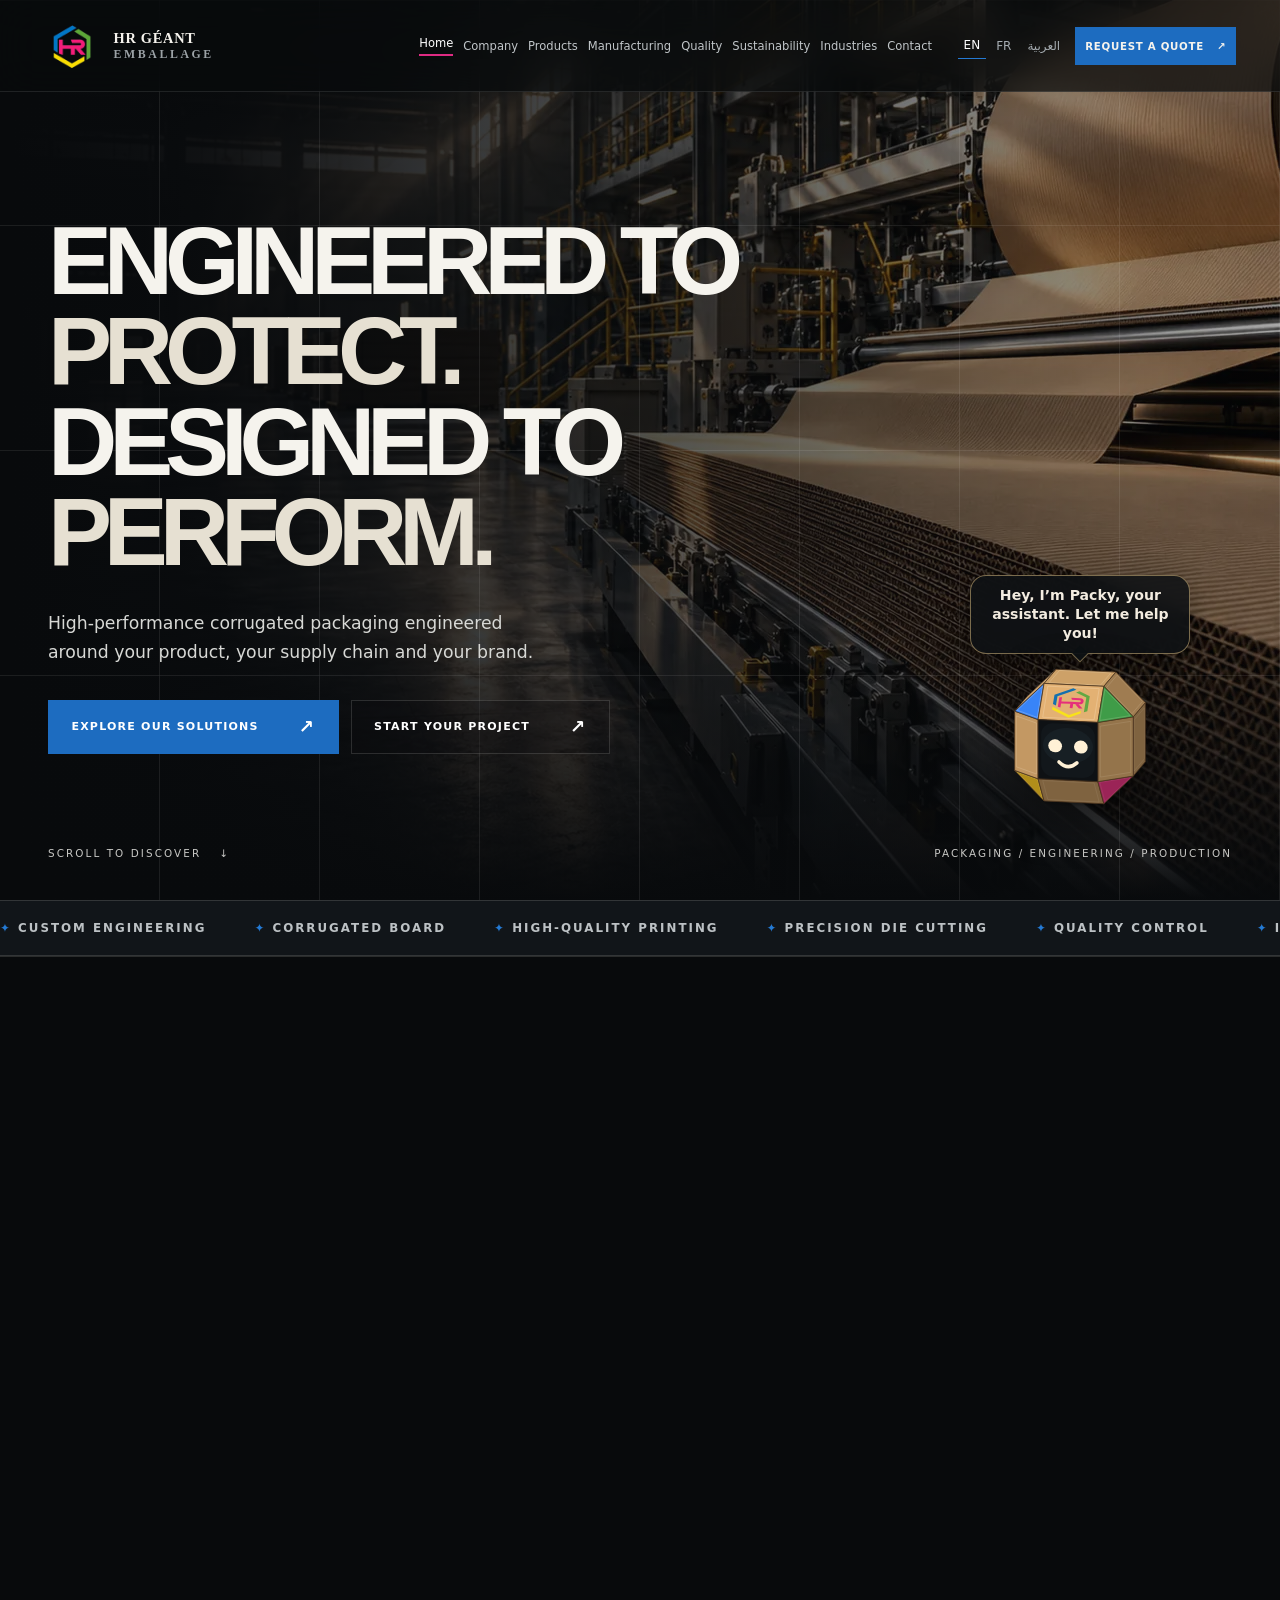
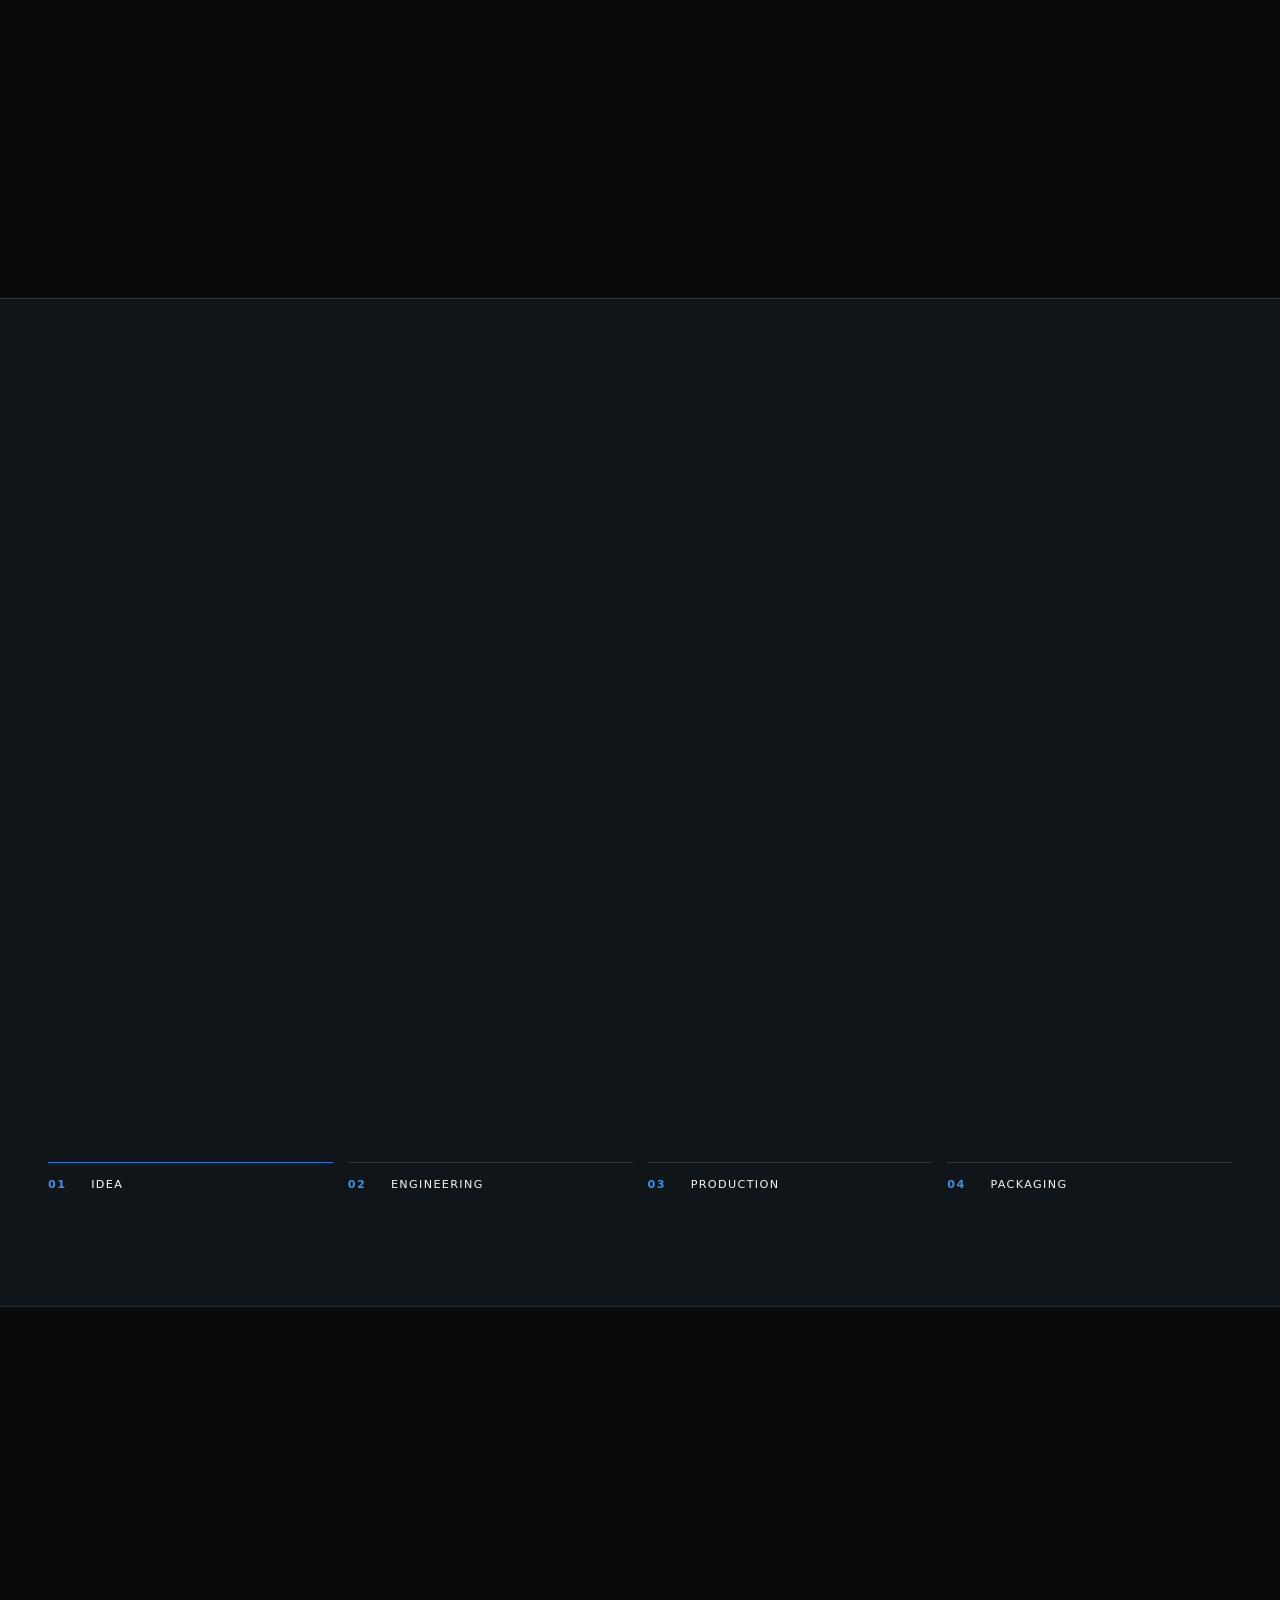
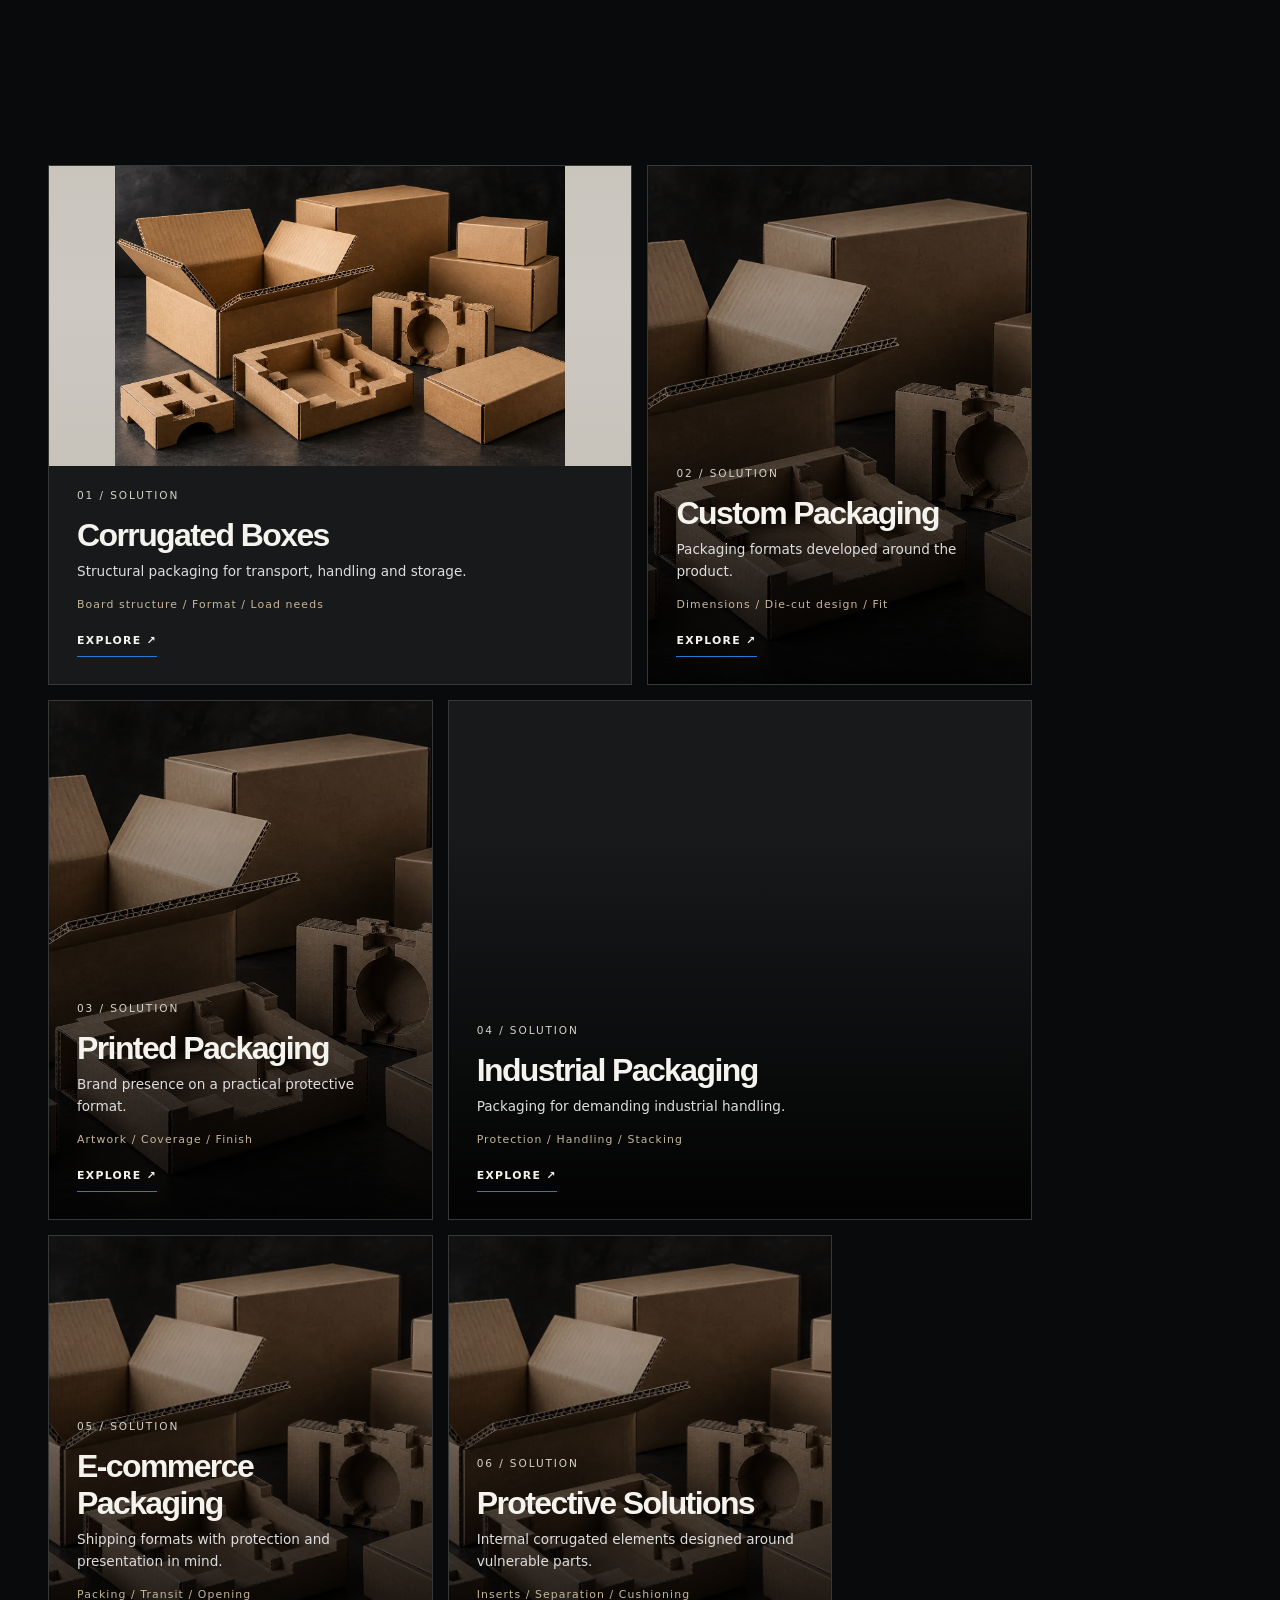
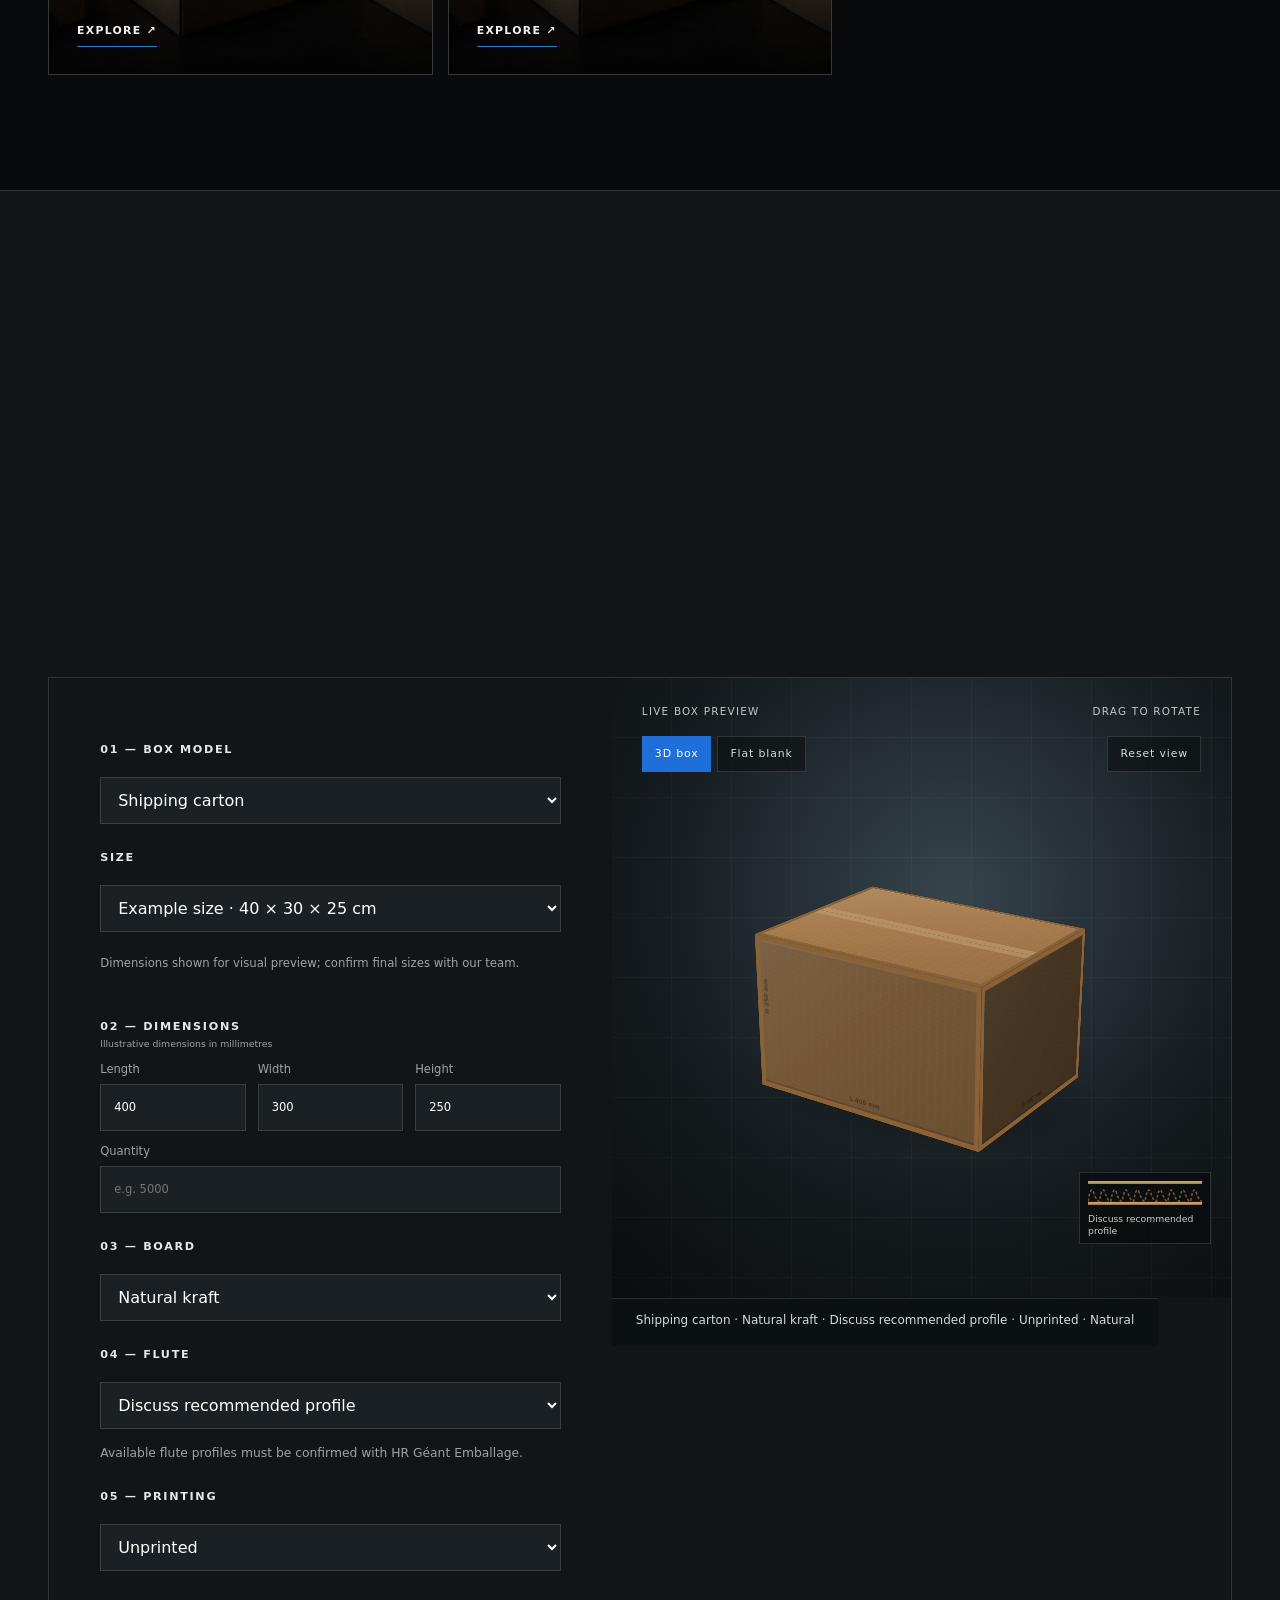
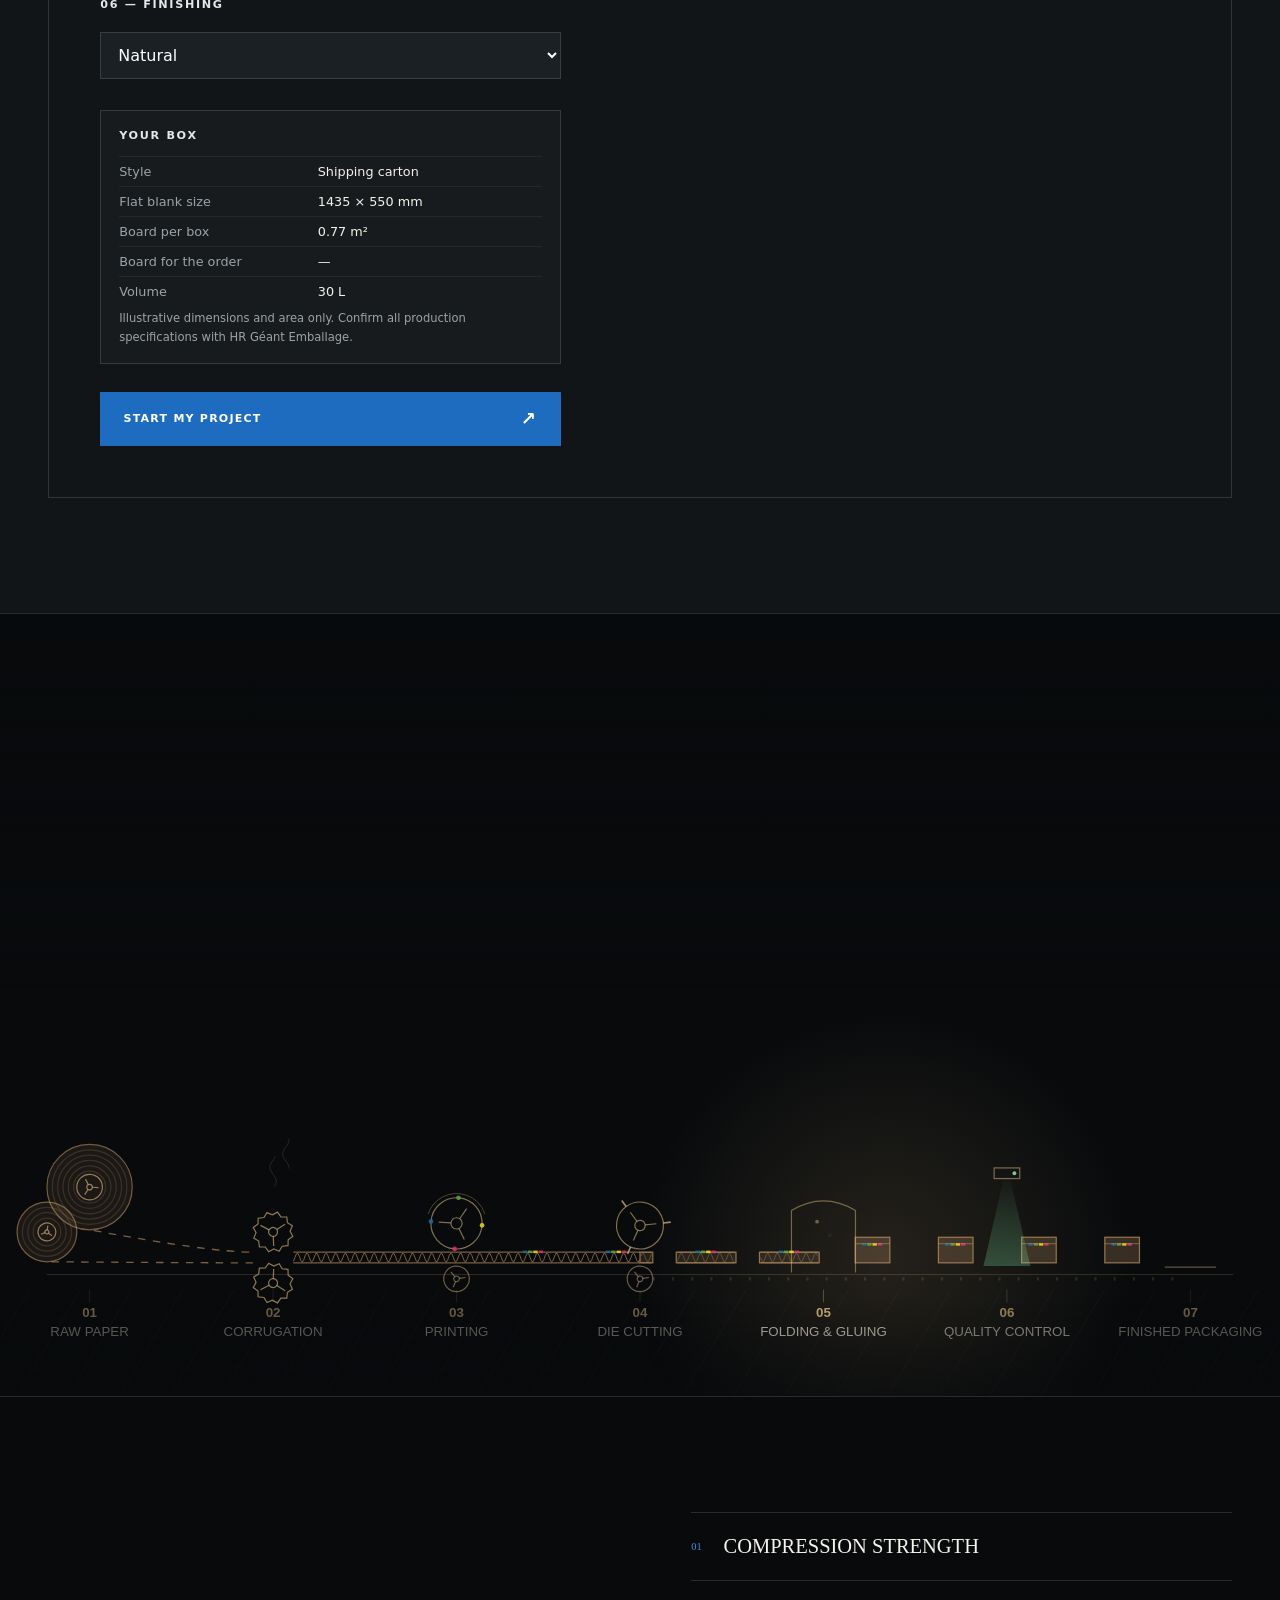
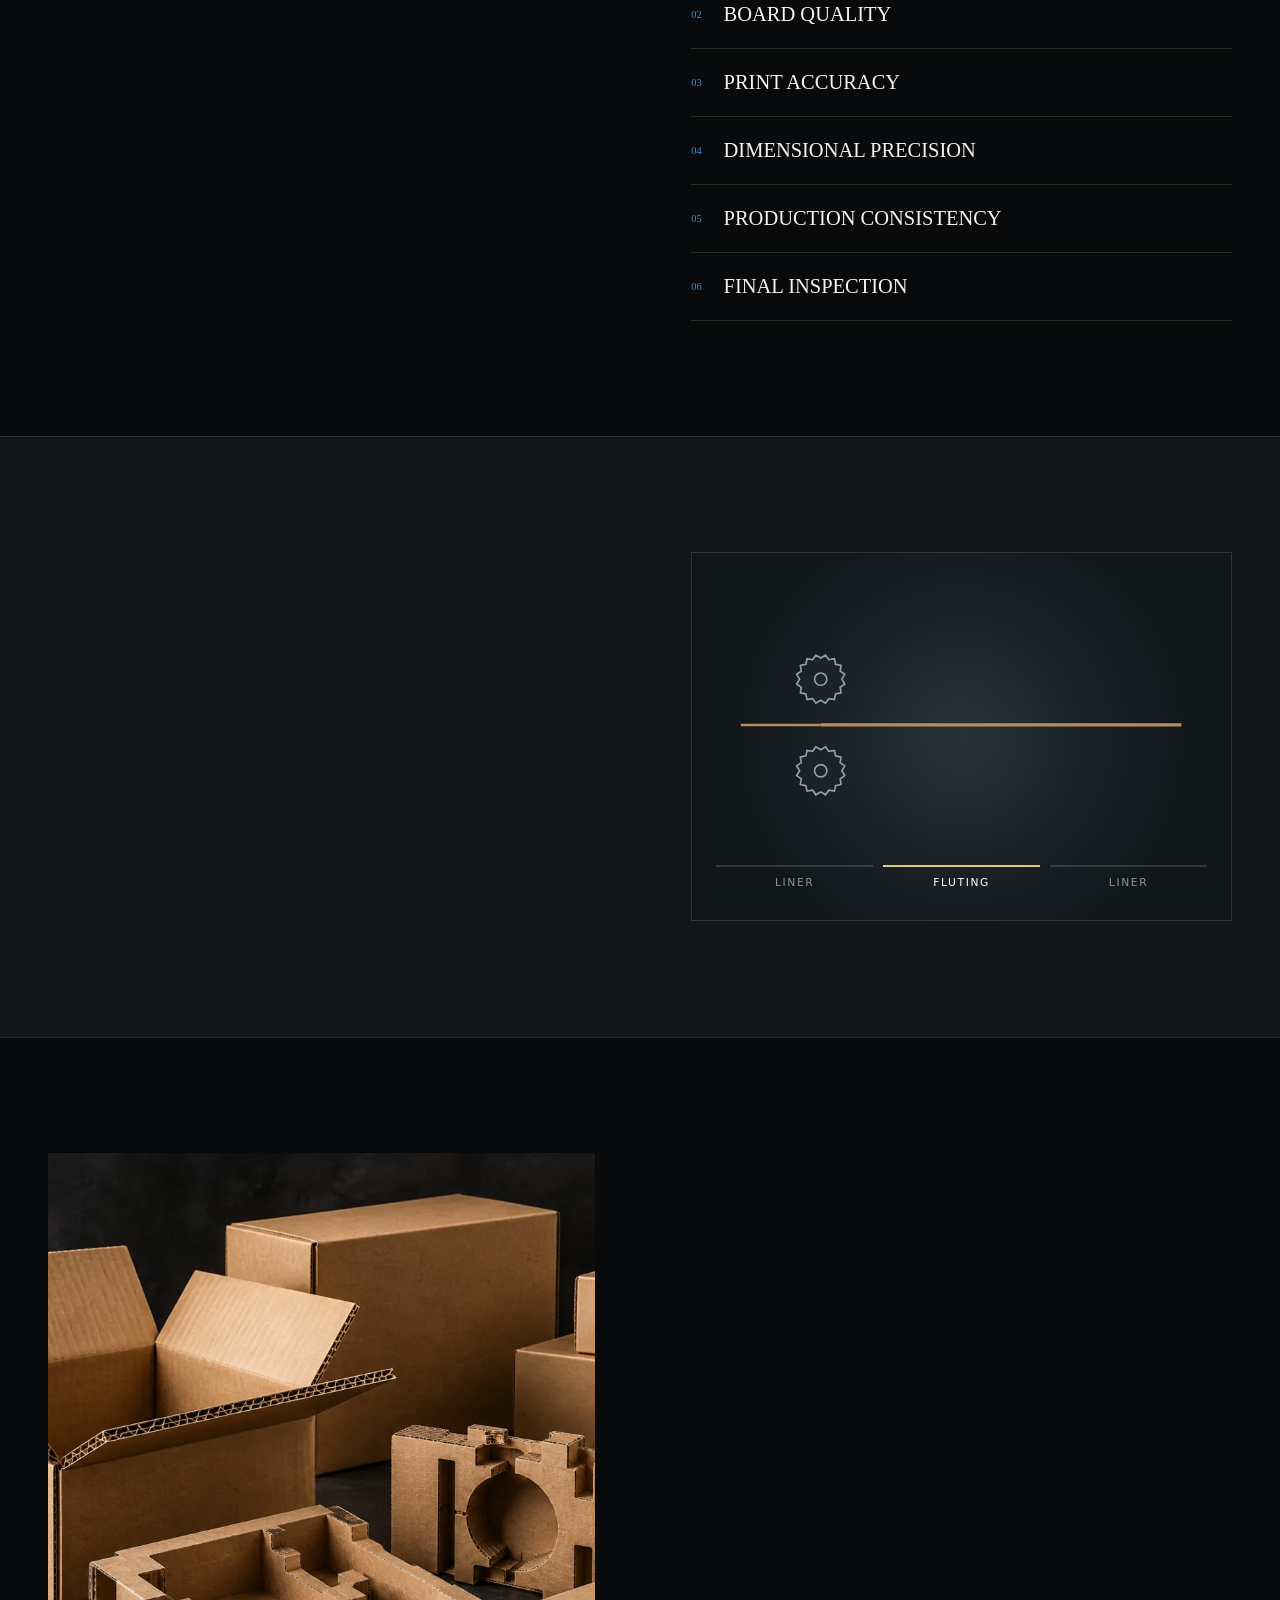
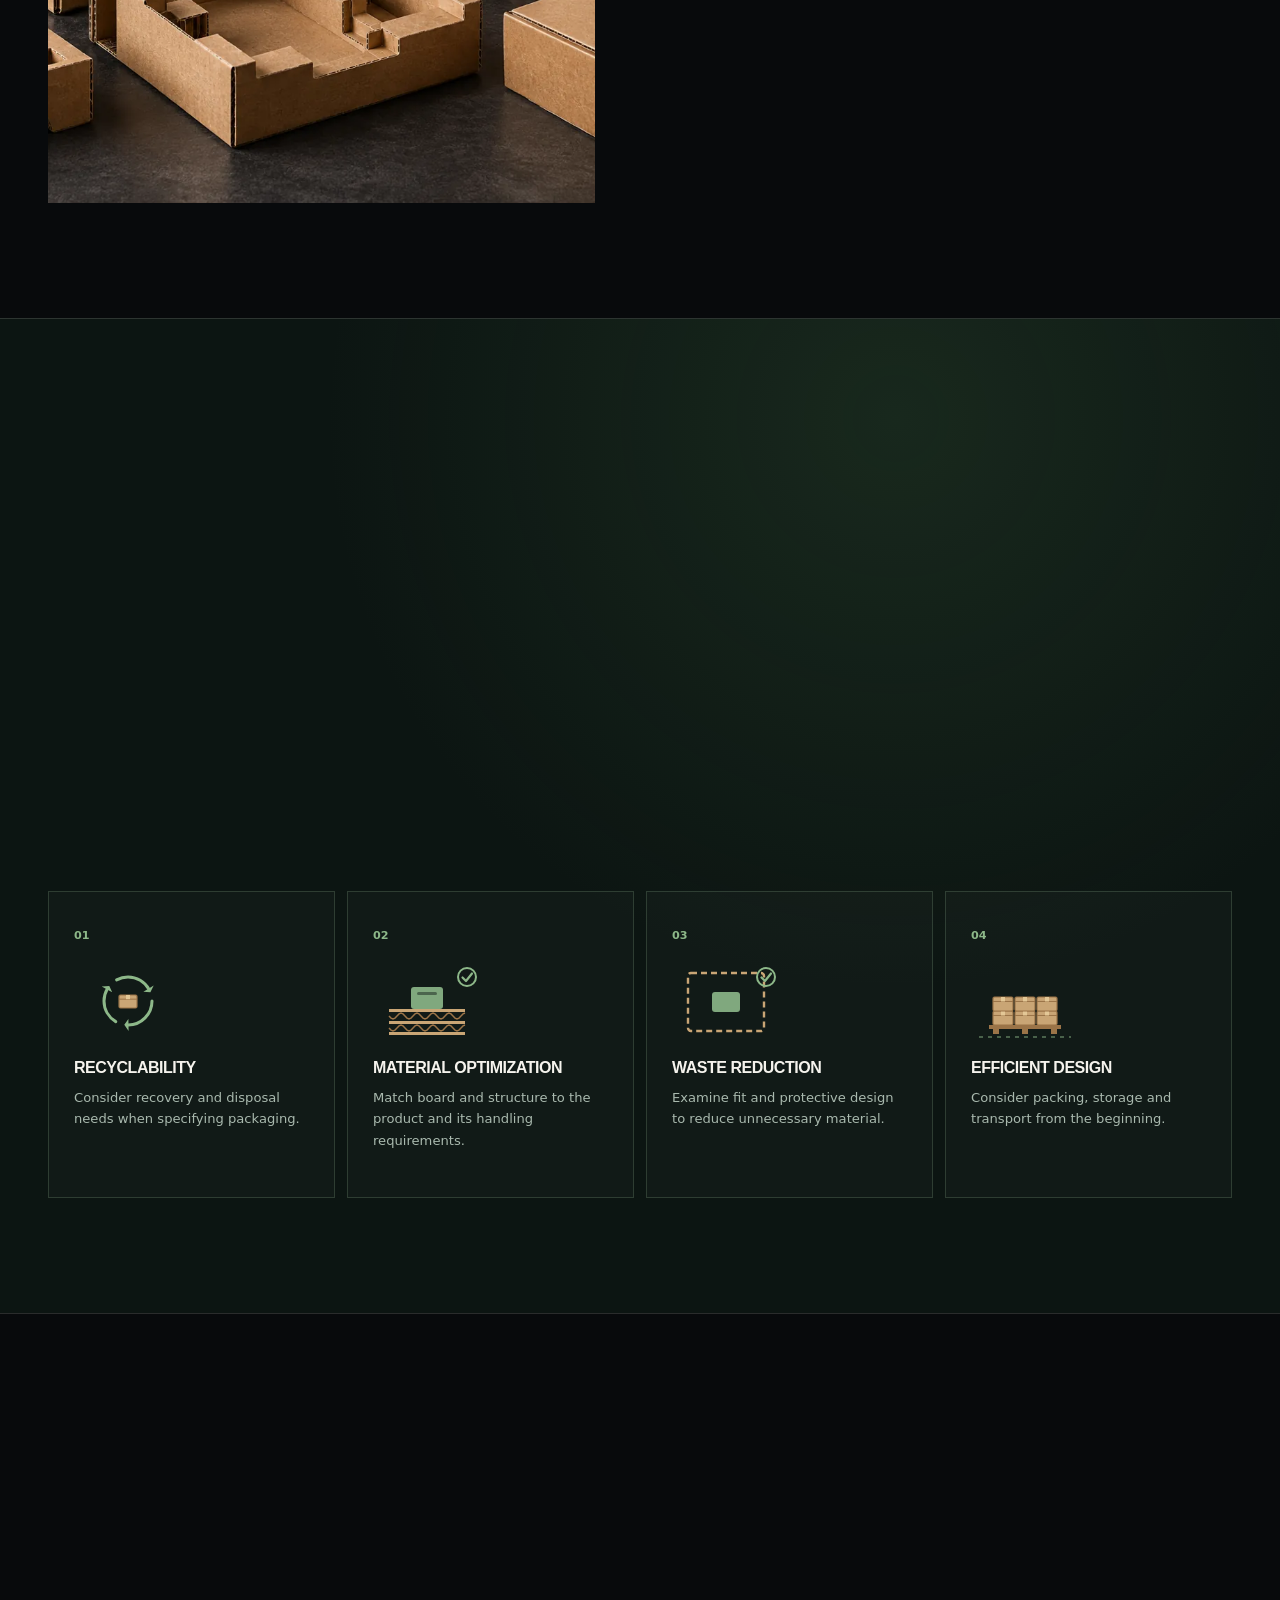
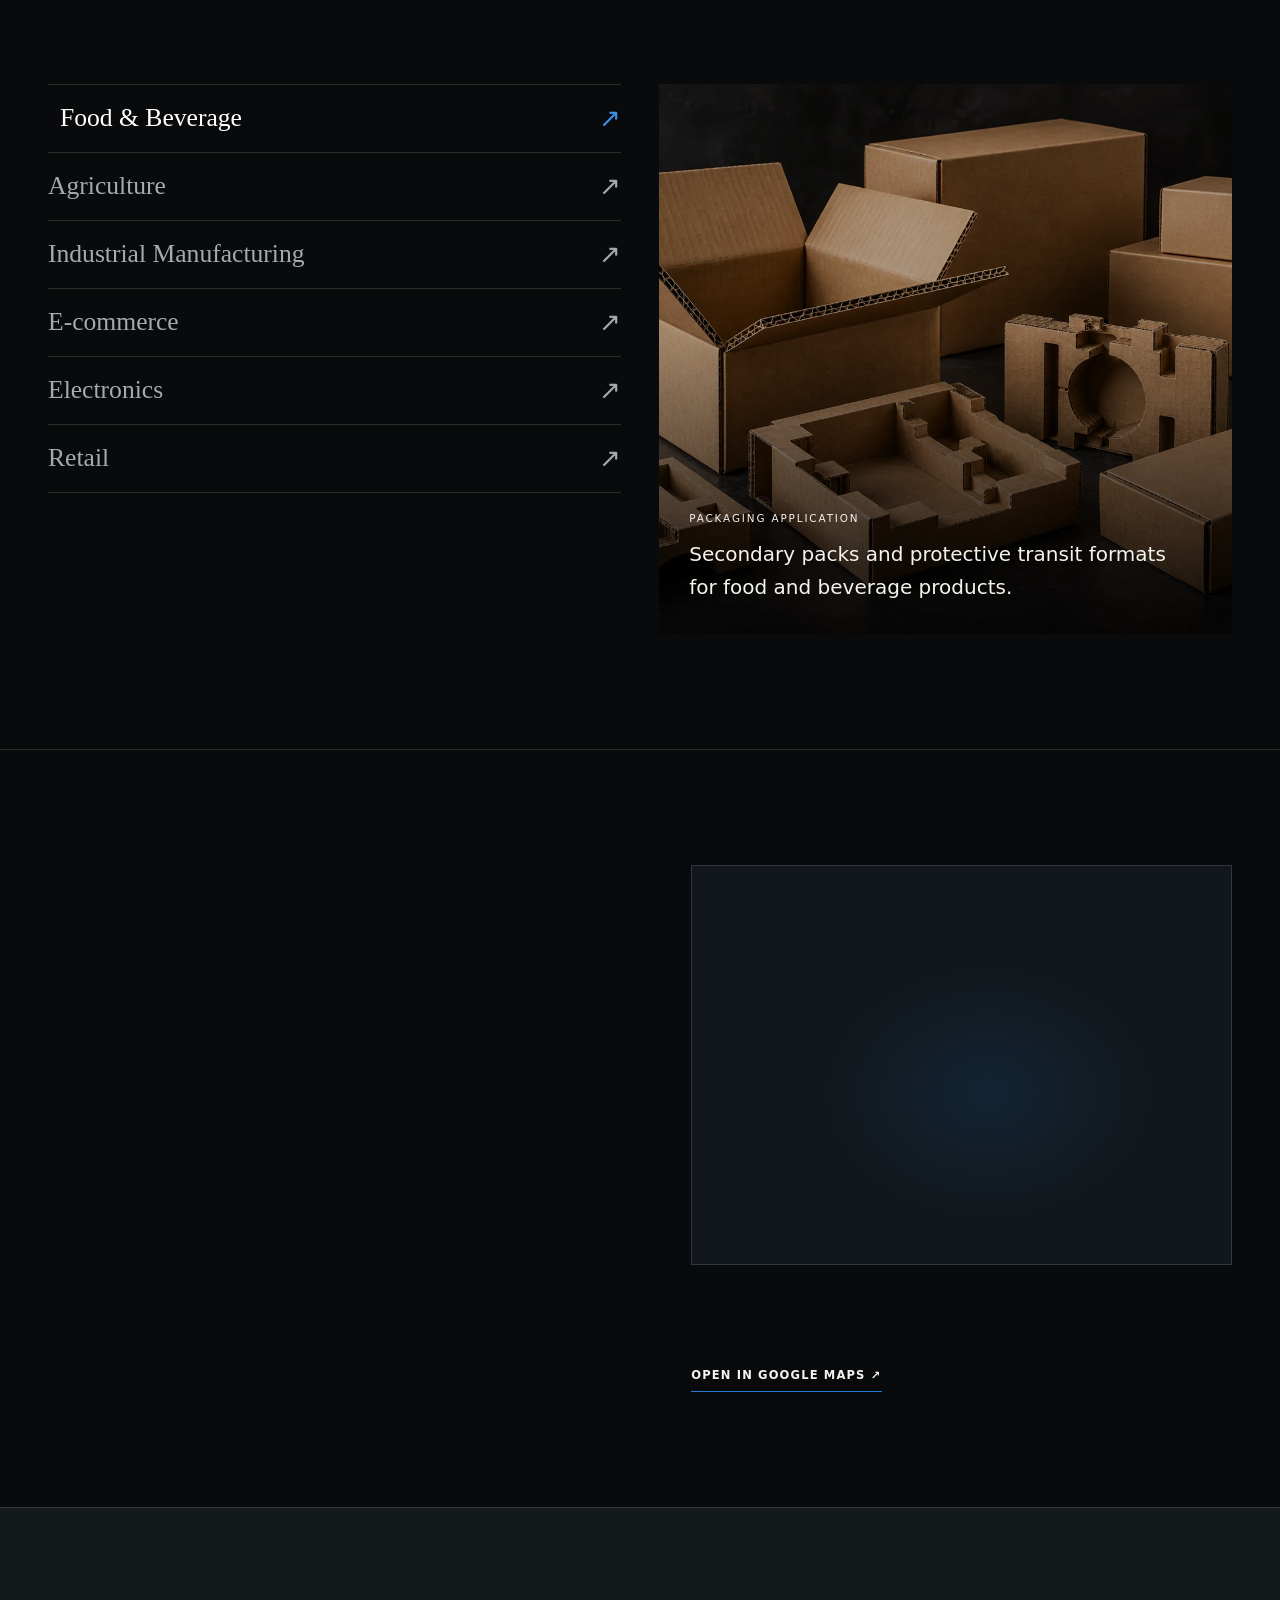
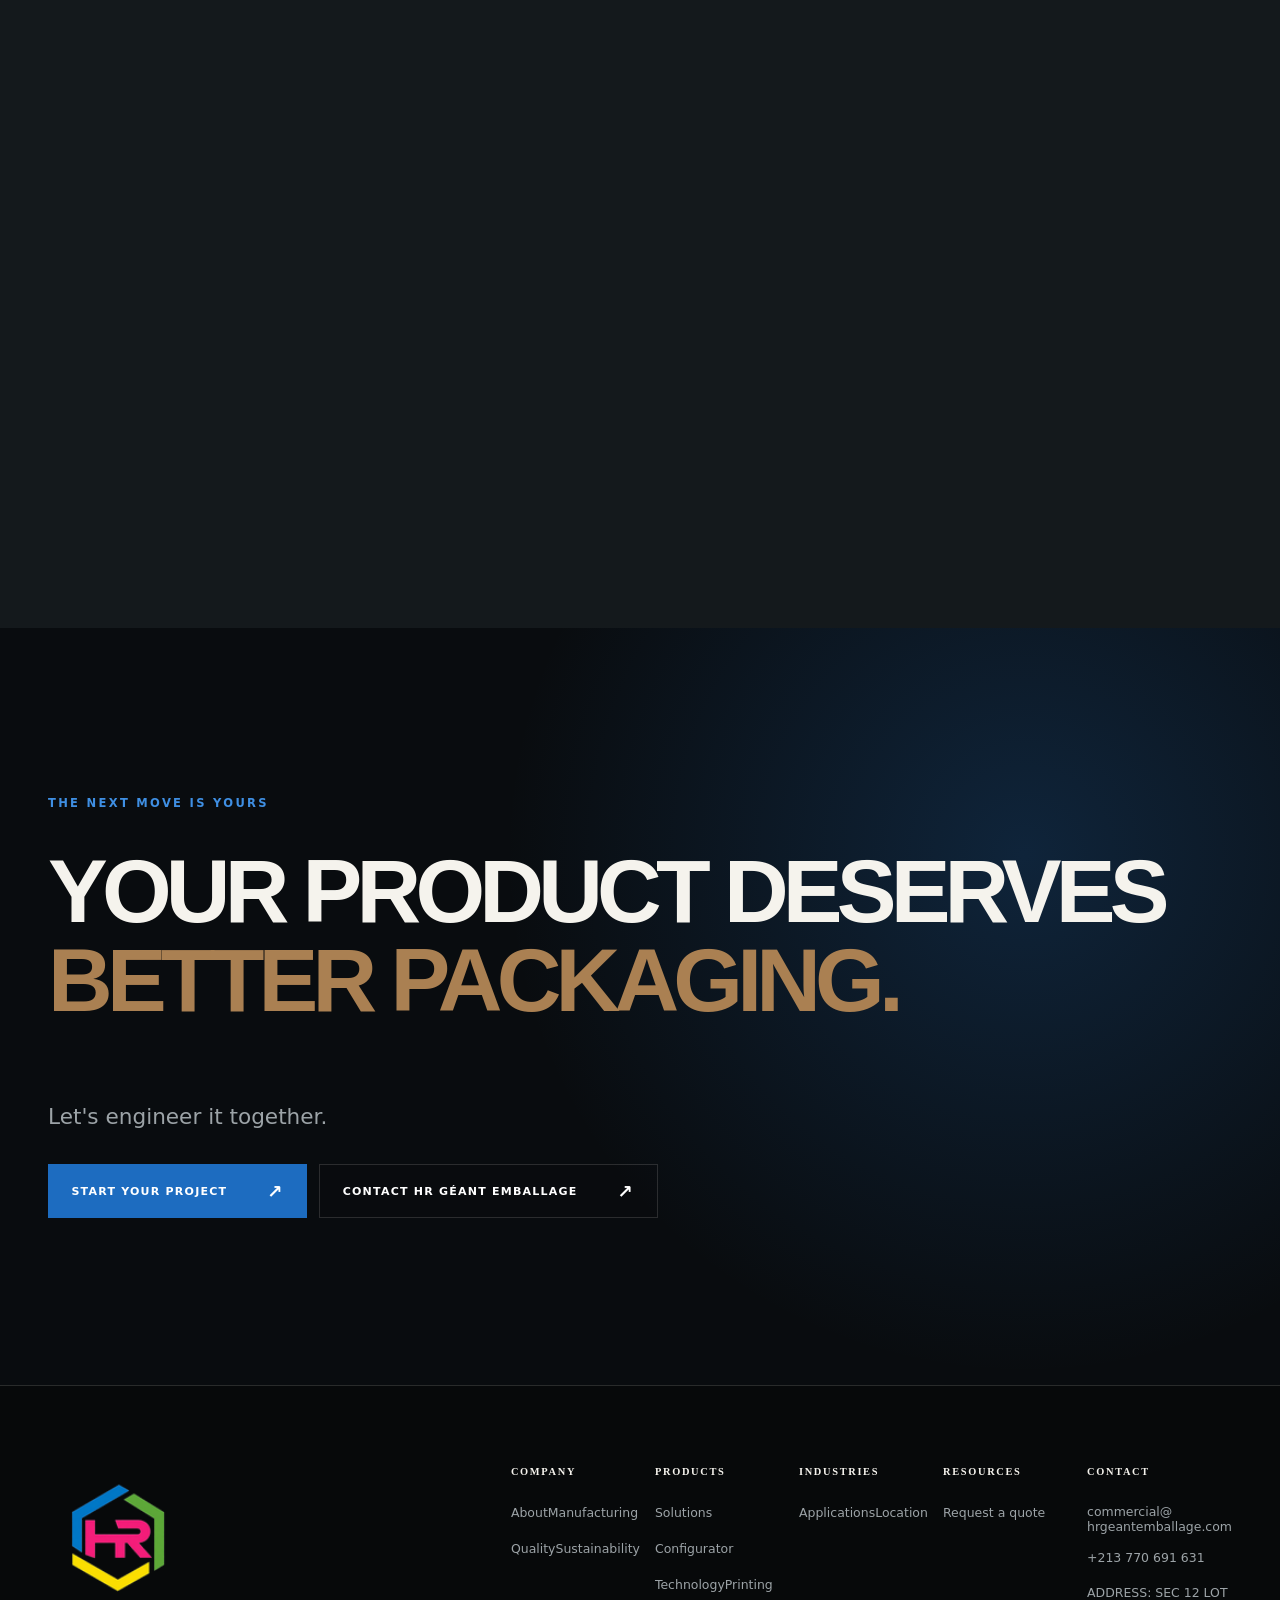
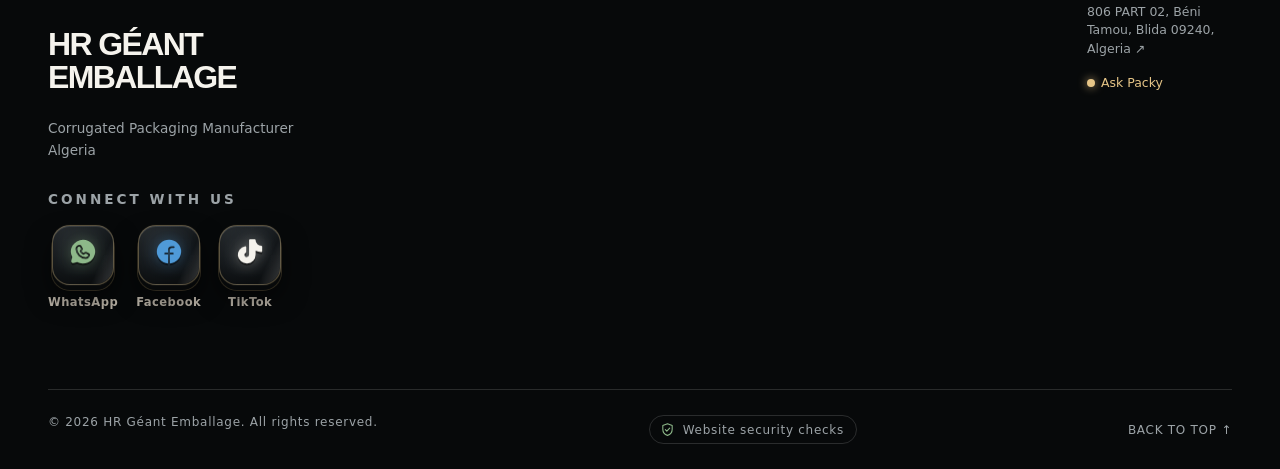
==== index.html @ 988f12a2 "Packaging Solutions: animate the Corrugated Boxes card Replace card 01's photo with the supplied Cor" ====
<!doctype html>
<html lang="en" dir="ltr">
<head>
  <meta charset="utf-8"><meta name="viewport" content="width=device-width,initial-scale=1">
  <meta http-equiv="Content-Security-Policy" content="default-src 'self'; base-uri 'self'; object-src 'none'; script-src 'self' 'sha256-FZolQqschYaQOvQdZRlsl/jLyex5/KZya+geHSCgaDA='; style-src 'self'; img-src 'self' data:; font-src 'self'; connect-src 'self'; form-action 'self'; frame-src https://www.google.com; upgrade-insecure-requests"><meta name="referrer" content="strict-origin-when-cross-origin"><title>Corrugated Box Manufacturer in Algeria | HR Géant Emballage</title>
  <meta name="description" content="Corrugated box manufacturer in Béni Tamou, Blida, Algeria. Explore custom, printed and industrial packaging, then contact HR Géant Emballage for a quote.">
  <link rel="canonical" href="https://www.hrgeantemballage.com/">
  <meta property="og:type" content="website"><meta property="og:title" content="Corrugated Box Manufacturer in Algeria | HR Géant Emballage"><meta property="og:description" content="Corrugated box manufacturer in Béni Tamou, Blida, Algeria. Explore custom, printed and industrial packaging, then contact HR Géant Emballage for a quote."><meta property="og:url" content="https://www.hrgeantemballage.com/"><meta property="og:image" content="https://www.hrgeantemballage.com/assets/images/hr-geant-emballage-social.jpg">
  <meta name="twitter:card" content="summary_large_image"><meta name="twitter:title" content="Corrugated Box Manufacturer in Algeria | HR Géant Emballage"><meta name="twitter:description" content="Corrugated box manufacturer in Béni Tamou, Blida, Algeria. Explore custom, printed and industrial packaging, then contact HR Géant Emballage for a quote."><meta name="twitter:image" content="https://www.hrgeantemballage.com/assets/images/hr-geant-emballage-social.jpg">
  <meta name="theme-color" content="#080a0c"><link rel="icon" href="assets/logo.png" type="image/png"><link rel="preload" as="image" href="assets/images/hero-factory.webp"><link rel="stylesheet" href="assets/css/style.css?v=20261009cbox"><script defer src="assets/js/main.js?v=20261009cbox"></script>
  <script type="application/ld+json">{"@context":"https://schema.org","@type":["Organization","LocalBusiness"],"@id":"https://www.hrgeantemballage.com/#organization","name":"HR Géant Emballage","url":"https://www.hrgeantemballage.com/","logo":"https://www.hrgeantemballage.com/assets/logo.png","email":"commercial@hrgeantemballage.com","telephone":"+213770691631","address":{"@type":"PostalAddress","streetAddress":"SEC 12 LOT 806 PART 02","addressLocality":"Béni Tamou","addressRegion":"Blida","postalCode":"09240","addressCountry":"DZ"},"sameAs":["https://www.facebook.com/hrgeantemballage/","https://www.tiktok.com/@hr.geant.emballage"]}</script>
<meta property="og:locale" content="en_US"><meta property="og:image:width" content="1200"><meta property="og:image:height" content="630"><meta property="og:image:alt" content="HR Géant Emballage — corrugated packaging manufactured in Algeria"><link rel="alternate" hreflang="en" href="https://www.hrgeantemballage.com/"><link rel="alternate" hreflang="fr" href="https://www.hrgeantemballage.com/fr/"><link rel="alternate" hreflang="ar" href="https://www.hrgeantemballage.com/ar/"><link rel="alternate" hreflang="x-default" href="https://www.hrgeantemballage.com/"><link rel="stylesheet" href="assets/css/manufacturing-section.css?v=20260927j"><link rel="stylesheet" href="assets/css/guide.css?v=20260930dock1"><link rel="stylesheet" href="assets/css/design-to-form.css?v=20260927m"><link rel="stylesheet" href="assets/css/technology-layers.css?v=20260929b"><link rel="stylesheet" href="assets/css/eco-principles.css?v=20260928g"><link rel="stylesheet" href="assets/css/social-3d.css?v=20260928i"><link rel="stylesheet" href="assets/css/security-checks.css?v=20260930paneldate2"></head>
<body>
  <a class="skip" href="#main">Skip to content</a>
  <header class="site-header" id="site-header"><div class="header-inner">
    <a class="brand" href="#home" aria-label="HR Géant Emballage, home"><img src="assets/logo.png" width="58" height="58" alt="HR Géant Emballage emblem"><span>HR GÉANT<br><small>EMBALLAGE</small></span></a>
    <nav class="nav" id="site-nav" aria-label="Primary navigation"><a href="#home">Home</a><a href="#company">Company</a><a href="#products">Products</a><a href="#manufacturing">Manufacturing</a><a href="#quality">Quality</a><a href="#sustainability">Sustainability</a><a href="#industries">Industries</a><a href="#contact">Contact</a></nav>
    <div class="header-actions"><div class="language" aria-label="Language"><a class="lang active" data-lang="en" href="/" aria-current="page">EN</a><a class="lang" data-lang="fr" href="fr/" aria-current="false">FR</a><a class="lang" data-lang="ar" lang="ar" href="ar/" aria-current="false">العربية</a></div><a class="header-quote" href="#contact">REQUEST A QUOTE <span aria-hidden="true">↗</span></a></div>
    <button class="menu-toggle" type="button" aria-label="Open menu" aria-expanded="false" aria-controls="site-nav"><span></span><span></span></button>
  </div></header>
  <main id="main">
    <section class="hero" id="home" aria-labelledby="hero-title"><div class="hero-photo" role="img" aria-label="Modern corrugated cardboard production environment"></div><div class="hero-grid"></div><div class="container hero-content"><h1 id="hero-title">ENGINEERED TO<br><em>PROTECT.</em><br>DESIGNED TO<br><em>PERFORM.</em></h1><p class="hero-copy">High-performance corrugated packaging engineered around your product, your supply chain and your brand.</p><div class="actions"><a class="button primary" href="#products">EXPLORE OUR SOLUTIONS <span>↗</span></a><a class="button quiet" href="#contact">START YOUR PROJECT <span>↗</span></a></div></div><div class="hero-bottom container"><a href="#capabilities">SCROLL TO DISCOVER <span aria-hidden="true">↓</span></a><span>PACKAGING / ENGINEERING / PRODUCTION</span></div><div class="hero-object" aria-hidden="true"><div class="box-scene"><div class="box-cube"><div class="face front"><span class="box-imprint">HR</span></div><div class="face back"></div><div class="face right"></div><div class="face left"></div><div class="face top"></div><div class="face bottom"></div></div></div></div></section>
    <div class="capabilities" id="capabilities" aria-label="Capabilities"><div class="marquee-track"><span>✦ CUSTOM ENGINEERING</span><span>✦ CORRUGATED BOARD</span><span>✦ HIGH-QUALITY PRINTING</span><span>✦ PRECISION DIE CUTTING</span><span>✦ QUALITY CONTROL</span><span>✦ INDUSTRIAL PRODUCTION</span><span>✦ RELIABLE DELIVERY</span></div></div>
    <section class="section company" id="company"><div class="container company-grid"><div class="company-intro reveal"><p class="eyebrow">01 / THE COMPANY</p><h2>WE DON'T JUST<br>MAKE BOXES.<br><span>WE ENGINEER<br>PACKAGING.</span></h2></div><div class="company-side reveal"><p class="large-copy">Built around the product. Considered across the journey.</p><p>HR Géant Emballage manufactures corrugated packaging for products, handling requirements and brand needs. From dimensions and board structure to print and finishing, each decision starts with the application.</p><a class="text-link" href="#contact">DISCUSS YOUR REQUIREMENTS <span>↗</span></a><div class="company-image company-video"><video src="assets/video/box-forming-loop.mp4" poster="assets/video/box-forming-poster.jpg" width="1440" height="900" autoplay muted loop playsinline preload="auto" disablepictureinpicture disableremoteplayback aria-label="Animation: a flat sheet of corrugated cardboard is cut, creased and folded into a shipping box"></video></div></div></div></section>
    <section class="section transformation" id="engineering"><div class="container"><div class="section-heading reveal"><p class="eyebrow">02 / FROM DESIGN TO FORM</p><h2>AN IDEA TAKES<br><i>SHAPE.</i></h2><p>From an initial dieline to packaging ready to be discussed for production.</p></div><div class="transform-stage reveal"><div class="blueprint" aria-hidden="true"><div class="dieline"><span></span><span></span><span></span><span></span><span></span></div></div><div class="transform-arrow" aria-hidden="true">→</div><div class="sketch-box" aria-hidden="true"><span>HR</span></div></div><ol class="phase-list"><li><b>01</b> IDEA</li><li><b>02</b> ENGINEERING</li><li><b>03</b> PRODUCTION</li><li><b>04</b> PACKAGING</li></ol></div></section>
    <section class="section products" id="products"><div class="container"><div class="section-heading reveal"><p class="eyebrow">03 / PACKAGING SOLUTIONS</p><h2>FORM FOLLOWS<br><i>FUNCTION.</i></h2><p>Six starting points for packaging developed around the product and the journey ahead.</p></div><div class="product-grid" id="product-grid"></div></div></section>
    <section class="section configurator" id="configurator"><div class="container"><div class="section-heading reveal"><p class="eyebrow">04 / INTERACTIVE PREVIEW</p><h2>BUILD YOUR<br><i>PACKAGING.</i></h2><p>Explore an interactive visual preview. Final dimensions, material and manufacturing details are agreed during quotation.</p></div><div class="config-layout"><form class="config-controls" id="config-form"><label class="config-label" for="box-style">01 — BOX MODEL</label><select id="box-style"><option value="shipping">Shipping carton</option><option value="pizza">Pizza box</option><option value="tacos">Tacos / fast-food box</option><option value="dates">Date / Deglet Nour box</option><option value="cake">Cake &amp; pastry box</option><option value="burger">Burger box</option><option value="sandwich">Sandwich box</option><option value="takeaway">Takeaway food box</option><option value="produce">Fruit &amp; vegetable box</option><option value="beverage">Beverage / bottle carton</option><option value="ecommerce">E-commerce shipping box</option><option value="gift">Premium gift box</option><option value="cosmetics">Cosmetics box</option><option value="pharma">Pharmaceutical carton</option><option value="industrial">Industrial carton</option><option value="custom">Custom box — your design</option></select><label class="config-label" for="box-size">SIZE</label><select id="box-size"><option value="custom">Custom dimensions</option></select><p class="field-note config-style-note">Dimensions shown for visual preview; confirm final sizes with our team.</p><div class="config-label">02 — DIMENSIONS <small>Illustrative dimensions in millimetres</small></div><div class="dimension-fields"><label>Length<input type="number" id="length" min="20" max="1200" value="400" inputmode="numeric"></label><label>Width<input type="number" id="width" min="20" max="1200" value="300" inputmode="numeric"></label><label>Height<input type="number" id="height" min="20" max="1200" value="250" inputmode="numeric"></label></div><label class="config-label" for="board">03 — BOARD</label><select id="board"><option value="kraft">Natural kraft</option><option value="white">White surface</option></select><label class="config-label" for="flute">04 — FLUTE</label><select id="flute"><option value="unspecified">Discuss recommended profile</option><option value="single">Single wall — preview</option><option value="double">Double wall — preview</option></select><p class="field-note">Available flute profiles must be confirmed with HR Géant Emballage.</p><label class="config-label" for="printing">05 — PRINTING</label><select id="printing"><option value="none">Unprinted</option><option value="mark">Brand mark</option><option value="graphic">Printed graphic</option></select><label class="config-label" for="finishing">06 — FINISHING</label><select id="finishing"><option value="natural">Natural</option><option value="matte">Matte appearance</option><option value="smooth">Smooth appearance</option></select><a class="button primary config-cta" id="config-cta" href="#contact">START MY PROJECT <span>↗</span></a></form><div class="config-preview" aria-label="Interactive box preview"><div class="preview-grid"></div><p class="preview-caption">LIVE BOX PREVIEW <span>DRAG TO ROTATE</span></p><div class="preview-box" id="preview-box"><div class="preview-top"></div><div class="preview-front"><span class="preview-print">HR</span></div><div class="preview-side"></div></div></div></div></div></section>
    <section class="section mfg-anim" id="manufacturing" aria-labelledby="manufacturing-title"><canvas class="mfg-canvas" aria-hidden="true"></canvas><div class="container mfg-content"><div class="section-heading reveal"><p class="eyebrow light">05 / MANUFACTURING JOURNEY</p><h2 id="manufacturing-title">MODERN MANUFACTURING<br>FOR PACKAGING<br>THAT <i>PERFORMS.</i></h2></div></div><ol class="timeline mfg-steps mfg-sr" id="timeline"><li><b>01</b><span>RAW PAPER</span></li><li><b>02</b><span>CORRUGATION</span></li><li><b>03</b><span>PRINTING</span></li><li><b>04</b><span>DIE CUTTING</span></li><li><b>05</b><span>FOLDING &amp; GLUING</span></li><li><b>06</b><span>QUALITY CONTROL</span></li><li><b>07</b><span>FINISHED PACKAGING</span></li></ol></section>
    <section class="section quality" id="quality"><div class="container quality-grid"><div class="section-heading reveal"><p class="eyebrow">06 / QUALITY CONSIDERATIONS</p><h2>PRECISION<br>AT EVERY <i>STAGE.</i></h2><p>Quality considerations for packaging designed around your product and supply chain.</p></div><div class="quality-list"><div><span>01</span> COMPRESSION STRENGTH</div><div><span>02</span> BOARD QUALITY</div><div><span>03</span> PRINT ACCURACY</div><div><span>04</span> DIMENSIONAL PRECISION</div><div><span>05</span> PRODUCTION CONSISTENCY</div><div><span>06</span> FINAL INSPECTION</div></div></div></section>
    <section class="section technology" id="technology"><div class="container technology-grid"><div class="section-heading reveal"><p class="eyebrow">07 / CORRUGATED TECHNOLOGY</p><h2>STRENGTH<br>IN THE <i>LAYERS.</i></h2><p>Corrugated board combines flat liners with a shaped fluting layer. The board specification should follow the load, handling and print requirements.</p></div><div class="board-diagram" role="img" aria-label="Illustration of corrugated board with top liner, fluting and bottom liner"><div class="board-liner"></div><div class="board-flute"></div><div class="board-liner"></div><div class="board-labels"><span>LINER</span><span>FLUTING</span><span>LINER</span></div></div></div></section>
    <section class="section printing" id="printing-section"><div class="container printing-grid"><div class="printing-image"><img src="assets/images/corrugated-boxes.webp" loading="lazy" width="1400" height="900" alt="Kraft packaging and corrugated board in a dark product studio"></div><div class="section-heading reveal"><p class="eyebrow">08 / PRINT &amp; BRAND</p><h2>YOUR BRAND.<br>PRINTED WITH<br><i>PRECISION.</i></h2><p>Packaging can become a strong physical expression of your brand. Share your artwork and application so the appropriate print route can be assessed.</p></div></div></section>
    <section class="section sustainability" id="sustainability"><div class="container"><div class="section-heading reveal"><p class="eyebrow">09 / RESPONSIBLE DESIGN</p><h2>BETTER PACKAGING.<br>A MORE <i>RESPONSIBLE</i><br>FUTURE.</h2><p>Thoughtful design can use material more efficiently and consider the full packaging journey. Ask our team about material options and end-of-life guidance for your application.</p></div><div class="principle-grid"><article><b>01</b><h3>RECYCLABILITY</h3><p>Consider recovery and disposal needs when specifying packaging.</p></article><article><b>02</b><h3>MATERIAL OPTIMIZATION</h3><p>Match board and structure to the product and its handling requirements.</p></article><article><b>03</b><h3>WASTE REDUCTION</h3><p>Examine fit and protective design to reduce unnecessary material.</p></article><article><b>04</b><h3>EFFICIENT DESIGN</h3><p>Consider packing, storage and transport from the beginning.</p></article></div></div></section>
    <section class="section industries" id="industries"><div class="container"><div class="section-heading reveal"><p class="eyebrow">10 / APPLICATIONS</p><h2>BUILT FOR<br><i>YOUR WORLD.</i></h2></div><div class="industry-layout"><div class="industry-list" id="industry-list"><button type="button" class="selected" data-detail="Secondary packs and protective transit formats for food and beverage products.">Food &amp; Beverage <span>↗</span></button><button type="button" data-detail="Packaging concepts for agricultural produce and handling needs.">Agriculture <span>↗</span></button><button type="button" data-detail="Industrial transit packs built around product dimensions.">Industrial Manufacturing <span>↗</span></button><button type="button" data-detail="Right-sized shipping boxes and unboxing experiences.">E-commerce <span>↗</span></button><button type="button" data-detail="Protective packaging for sensitive electronic products.">Electronics <span>↗</span></button><button type="button" data-detail="Shelf-ready displays and branded shipping formats.">Retail <span>↗</span></button></div><div class="industry-visual"><img src="assets/images/corrugated-boxes.webp" loading="lazy" width="1400" height="900" alt="Various corrugated packaging applications"><div><small>PACKAGING APPLICATION</small><p id="industry-detail">Secondary packs and protective transit formats for food and beverage products.</p></div></div></div></div></section>
    
    <section class="section location" id="location"><div class="container location-grid"><div class="section-heading reveal"><p class="eyebrow">12 / WHERE WE ARE</p><h2>ROOTED IN<br><i>ALGERIA.</i></h2><p>Talk to us about your packaging needs and delivery requirements.</p></div><div class="map-panel map-panel-live"><iframe title="Satellite map near SARL HR Géant Emballage, Béni Tamou" src="https://www.google.com/maps/embed/v1/place?key=AIzaSyBlt3gyPqkhJZSO6As2Da5w4U6GiTUF67o&amp;q=SARL%20HR%20Geant%20Emballage%2C%20Beni%20Tamou%2C%20Blida%2C%20Algeria&amp;zoom=16&amp;maptype=satellite" loading="lazy" referrerpolicy="strict-origin-when-cross-origin" allowfullscreen></iframe></div><a class="map-open" href="https://maps.app.goo.gl/yAm1rDiVZAZTmzLy6" target="_blank" rel="noopener noreferrer">OPEN IN GOOGLE MAPS ↗</a></div></section>
    <section class="section contact" id="contact"><div class="container contact-grid"><div class="section-heading reveal"><p class="eyebrow">13 / REQUEST A QUOTE</p><h2>LET'S BUILD<br>YOUR <i>PACKAGING.</i></h2><p>Tell us about your packaging project.</p><a class="button primary" href="mailto:commercial@hrgeantemballage.com">EMAIL OUR SALES TEAM ↗</a><a class="button quiet contact-phone" href="tel:+213770691631">CALL +213 770 691 631 ↗</a><p class="contact-status" id="form-status" role="status"></p></div><form class="quote-form" id="quote-form" hidden enctype="multipart/form-data"><input class="hp-field" type="text" name="_gotcha" tabindex="-1" autocomplete="off" aria-hidden="true"><div class="form-pair"><label>Full Name <input required name="full_name" autocomplete="name" placeholder="Your name"></label><label>Company <input required name="company" autocomplete="organization" placeholder="Company name"></label></div><div class="form-pair"><label>Country <input required name="country" autocomplete="country-name" placeholder="Country"></label><label>Email <input required name="email" type="email" autocomplete="email" placeholder="name@company.com"></label></div><div class="form-pair"><label>Phone <input name="phone" type="tel" autocomplete="tel" placeholder="Include country code"></label><label>WhatsApp <input name="whatsapp" type="tel" placeholder="Include country code"></label></div><div class="form-pair"><label>Packaging Type <select name="packaging_type"><option value="">Select a type</option><option>Corrugated boxes</option><option>Custom packaging</option><option>Printed packaging</option><option>Industrial packaging</option><option>E-commerce packaging</option><option>Protective solutions</option></select></label><label>Quantity <input name="quantity" type="number" min="1" placeholder="Estimated units"></label></div><div class="form-pair"><label>Box Dimensions <input name="dimensions" id="quote-dimensions" placeholder="L × W × H in mm"></label><label>Printing Requirements <input name="printing_requirements" id="quote-printing" placeholder="Print area, colours, artwork"></label></div><label>Project Description <textarea required name="project_description" rows="5" placeholder="Product, handling, timing and other requirements"></textarea></label><label class="upload">Artwork / Technical Drawing <input name="artwork" type="file" accept=".pdf,.png,.jpg,.jpeg,.webp,.ai,.eps" aria-describedby="upload-hint"><small id="upload-hint">PDF, AI, EPS or image · maximum 10 MB</small></label><button class="button primary" type="submit">REQUEST MY QUOTATION <span>↗</span></button></form></div></section>
    <section class="final-cta"><div class="container"><p class="eyebrow">THE NEXT MOVE IS YOURS</p><h2>YOUR PRODUCT DESERVES<br><i>BETTER PACKAGING.</i></h2><p>Let's engineer it together.</p><div class="actions"><a class="button primary" href="#contact">START YOUR PROJECT <span>↗</span></a><a class="button quiet" href="#contact">CONTACT HR GÉANT EMBALLAGE <span>↗</span></a></div></div></section>
  </main>
  <footer class="footer"><div class="container"><div class="footer-top"><div class="footer-brand"><img src="assets/logo.png" width="140" height="140" alt="HR Géant Emballage emblem"><h2>HR GÉANT<br>EMBALLAGE</h2><p>Corrugated Packaging Manufacturer<br>Algeria</p><div class="social-3d"><p class="social-title">CONNECT WITH US</p><div class="social-row"><a class="s3d s3d-wa" href="https://wa.me/213770691631?text=Hello%20HR%20G%C3%A9ant%20Emballage%2C%20I%20have%20a%20packaging%20enquiry." target="_blank" rel="noopener noreferrer" aria-label="Chat with us on WhatsApp (opens a new tab)"><span class="s3d-tile"><svg viewBox="0 0 81.92 81.92" aria-hidden="true" focusable="false" fill="currentColor"><g><path d="M40.96 7.68a33.289 33.289 0 0 0 -29.18 49.293l-2.735 9.573a5.12 5.12 0 0 0 6.329 6.33l9.573 -2.735A33.282 33.282 0 1 0 40.96 7.68m7.72 53.76c-0.01 0.007 -0.027 0 -0.04 0A28.16 28.16 0 0 1 20.48 33.24 11.524 11.524 0 0 1 32 21.76a4.778 4.778 0 0 1 4.138 2.401l3.741 6.547a5.126 5.126 0 0 1 -0.055 5.174l-2.276 3.793a12.813 12.813 0 0 0 4.696 4.697l3.792 -2.276a5.126 5.126 0 0 1 5.174 -0.055l6.547 3.741A4.774 4.774 0 0 1 60.16 49.92a11.524 11.524 0 0 1 -11.48 11.52"/><path d="M43.664 49.491a2.56 2.56 0 0 1 -2.367 0.14 17.93 17.93 0 0 1 -9.008 -9.008 2.56 2.56 0 0 1 0.14 -2.367l3.004 -5.008L31.796 26.883A6.397 6.397 0 0 0 25.6 33.247 23.04 23.04 0 0 0 48.64 56.32h0.033a6.397 6.397 0 0 0 6.364 -6.196L48.672 46.486Z"/></g></svg></span><span class="s3d-name">WhatsApp</span></a><a class="s3d s3d-fb" href="https://www.facebook.com/hrgeantemballage/" target="_blank" rel="noopener noreferrer" aria-label="Follow us on Facebook (opens a new tab)"><span class="s3d-tile"><svg viewBox="0 0 81.92 81.92" aria-hidden="true" focusable="false" fill="currentColor"><path d="M74.24 40.96a33.325 33.325 0 0 1 -30.72 33.182v-25.502h7.68a2.56 2.56 0 0 0 0 -5.12h-7.68v-7.68a5.126 5.126 0 0 1 5.12 -5.12h5.12a2.56 2.56 0 0 0 0 -5.12h-5.12a10.252 10.252 0 0 0 -10.24 10.24v7.68H30.72a2.56 2.56 0 0 0 0 5.12h7.68v25.502A33.281 33.281 0 1 1 74.24 40.96"/></svg></span><span class="s3d-name">Facebook</span></a><a class="s3d s3d-tt" href="https://www.tiktok.com/@hr.geant.emballage" target="_blank" rel="noopener noreferrer" aria-label="Follow us on TikTok (opens a new tab)"><span class="s3d-tile"><svg viewBox="0 0 81.92 81.92" aria-hidden="true" focusable="false" fill="currentColor"><path d="M74.24 26.88v12.8a2.56 2.56 0 0 1 -2.56 2.56 33.056 33.056 0 0 1 -15.36 -3.747V49.92a24.32 24.32 0 1 1 -28.609 -23.942A2.56 2.56 0 0 1 30.72 28.498v13.324a2.56 2.56 0 0 1 -1.461 2.312A6.401 6.401 0 1 0 38.4 49.92V8.96a2.56 2.56 0 0 1 2.56 -2.56h12.8a2.56 2.56 0 0 1 2.56 2.56 15.377 15.377 0 0 0 15.36 15.36 2.56 2.56 0 0 1 2.56 2.56"/></svg></span><span class="s3d-name">TikTok</span></a></div></div></div><div class="footer-links"><div><h3>COMPANY</h3><a href="#company">About</a><a href="#manufacturing">Manufacturing</a><a href="#quality">Quality</a><a href="#sustainability">Sustainability</a></div><div><h3>PRODUCTS</h3><a href="#products">Solutions</a><a href="#configurator">Configurator</a><a href="#technology">Technology</a><a href="#printing-section">Printing</a></div><div><h3>INDUSTRIES</h3><a href="#industries">Applications</a><a href="#location">Location</a></div><div><h3>RESOURCES</h3><a href="#contact">Request a quote</a></div><div><h3>CONTACT</h3><a href="mailto:commercial@hrgeantemballage.com?subject=Packaging%20enquiry">commercial@<wbr>hrgeantemballage.com</a><a href="tel:+213770691631" dir="ltr">+213 770 691 631</a><a class="footer-map" href="https://maps.app.goo.gl/yAm1rDiVZAZTmzLy6" target="_blank" rel="noopener noreferrer" aria-label="Open the address in Google Maps (new tab)">ADDRESS: SEC 12 LOT 806 PART 02, Béni Tamou, Blida 09240, Algeria ↗</a><a href="#contact" class="footer-packy" data-hrg-open="contact">Ask Packy</a></div></div></div><div class="footer-bottom"><span>© 2026 HR Géant Emballage. All rights reserved.</span><a href="#home">BACK TO TOP ↑</a></div></div></footer>
  <a class="whatsapp" id="whatsapp-link" hidden target="_blank" rel="noopener noreferrer" aria-label="Contact HR Géant Emballage on WhatsApp"><svg viewbox="0 0 32 32" aria-hidden="true"><path fill="currentColor" d="M16 .9A14.8 14.8 0 0 0 3.2 23.2L1 31l8-2.1A14.9 14.9 0 1 0 16 .9zm0 27A12 12 0 0 1 9.9 26l-.4-.2-4.7 1.2 1.2-4.6-.3-.5A12 12 0 1 1 16 27.9zm6.6-9c-.4-.2-2.2-1.1-2.6-1.2-.3-.1-.6-.2-.8.2-.3.4-1 1.2-1.2 1.4-.2.2-.4.3-.8.1-.4-.2-1.6-.6-3-1.9-1.1-1-1.9-2.3-2.1-2.7-.2-.4 0-.6.2-.8l.6-.7c.2-.2.3-.4.4-.7.1-.3 0-.5 0-.7l-1.2-2.8c-.3-.7-.6-.6-.8-.6h-.7c-.3 0-.7.1-1 .5s-1.3 1.3-1.3 3.1 1.4 3.6 1.6 3.8c.2.3 2.7 4.2 6.6 5.8.9.4 1.7.6 2.2.8.9.3 1.8.2 2.5.1.8-.1 2.2-.9 2.5-1.8.3-.9.3-1.6.2-1.8-.1-.2-.3-.3-.7-.5z"></path></svg></a>
<script defer src="assets/js/manufacturing-section.js?v=20260927m"></script><script defer src="assets/js/design-to-form.js?v=20260927m"></script><script defer src="assets/js/technology-layers.js?v=20260928f"></script><script defer src="assets/js/eco-principles.js?v=20260928g"></script><script defer src="assets/js/packy-character.js?v=20260930tour9"></script><script defer src="assets/js/guide.js?v=20260930dock1"></script><script defer src="assets/js/security-checks.js?v=20260930tour9"></script></body></html>
---- assets/css/style.css ----
:root{--bg:#080a0c;--surface:#111418;--surface2:#191d20;--white:#f5f3ed;--muted:#9ca3a7;--line:rgba(245,243,237,.14);--blue:#247ad4;--pink:#df2b83;--green:#65ad57;--yellow:#ebd536;--kraft:#aa8052;--space:clamp(72px,9vw,152px);--container:1480px;--ease:cubic-bezier(.22,1,.36,1)}
*,*::before,*::after{box-sizing:border-box}html{scroll-behavior:smooth;scroll-padding-top:90px}body{margin:0;background:var(--bg);color:var(--white);font-family:system-ui,-apple-system,'Segoe UI',Roboto,Arial,sans-serif;-webkit-font-smoothing:antialiased;overflow-x:hidden}button,input,select,textarea{font:inherit}button{cursor:pointer}a{color:inherit;text-decoration:none}img{display:block;max-width:100%}h1,h2,h3,p{margin-top:0}h1,h2,h3{font-family:'Arial',system-ui,sans-serif}h2{font-size:clamp(3rem,6vw,7.2rem);font-weight:600;line-height:.99;letter-spacing:-.065em}h2 i,h1 em{font-style:normal;color:var(--kraft)}p{line-height:1.65}a:focus-visible,button:focus-visible,input:focus-visible,select:focus-visible,textarea:focus-visible{outline:2px solid var(--yellow);outline-offset:4px}.container{width:min(calc(100% - 96px),var(--container));margin-inline:auto}.skip{position:absolute;z-index:200;left:1rem;top:-5rem;background:var(--yellow);color:#000;padding:1rem}.skip:focus{top:1rem}.eyebrow{font-size:.72rem;font-weight:700;letter-spacing:.2em;color:var(--blue);text-transform:uppercase;margin-bottom:2.1rem}.eyebrow.light{color:#deddd7}.section{padding:var(--space) 0;border-top:1px solid var(--line)}.section-heading{max-width:850px}.section-heading>p:last-child{max-width:530px;color:var(--muted);font-size:1.06rem}.section-heading h2{margin-bottom:2rem}.button{display:inline-flex;align-items:center;justify-content:space-between;gap:2.5rem;min-height:54px;padding:0 1.4rem;font-size:.69rem;font-weight:700;letter-spacing:.11em;border:1px solid var(--line);transition:background .3s,transform .3s,border-color .3s}.button:hover{transform:translateY(-3px)}.button span,.text-link span{font-size:1.15rem}.button.primary{background:var(--blue);border-color:var(--blue);color:#fff}.button.primary:hover{background:#1465ba}.button.quiet{background:rgba(10,13,15,.3);color:#fff}.button.quiet:hover{background:rgba(255,255,255,.1)}.actions{display:flex;gap:12px;flex-wrap:wrap}.text-link{display:inline-flex;align-items:center;justify-content:space-between;gap:2rem;padding:1rem 0;border-bottom:1px solid var(--blue);font-size:.72rem;letter-spacing:.12em;font-weight:700}
.site-header{position:fixed;z-index:100;inset:0 0 auto;background:rgba(8,10,12,.7);backdrop-filter:blur(20px);border-bottom:1px solid rgba(255,255,255,.1);transition:background .3s}.header-inner{max-width:1700px;margin:auto;padding:0 clamp(22px,3.4vw,60px);display:flex;align-items:center;gap:clamp(16px,2vw,36px);min-height:91px;transition:min-height .3s}.site-header.scrolled .header-inner{min-height:70px}.brand{display:flex;align-items:center;gap:12px;flex:none;font-family:'Space Grotesk';font-size:.87rem;font-weight:700;line-height:1.03;letter-spacing:.05em}.brand img{object-fit:contain;width:52px;height:52px}.brand small{font-size:.72rem;letter-spacing:.22em;color:var(--muted)}.nav{display:flex;align-items:center;gap:clamp(10px,1.25vw,21px);margin-left:auto}.nav a{color:#c1c6c9;font-size:.7rem;white-space:nowrap;transition:color .2s}.nav a:hover,.nav a.active{color:#fff}.nav a.active:after{content:'';display:block;height:2px;background:var(--pink);margin-top:4px}.header-actions{display:flex;align-items:center;gap:17px}.language{display:flex;gap:4px}.lang{border:0;background:transparent;color:#a6adb2;padding:7px 4px;font-size:.66rem}.lang.active{color:#fff;border-bottom:1px solid var(--blue)}.header-quote{background:var(--blue);padding:14px 16px;white-space:nowrap;font-size:.64rem;font-weight:700;letter-spacing:.07em}.header-quote span{margin-left:9px}.menu-toggle{display:none;background:none;border:0;width:46px;height:46px;padding:10px}.menu-toggle span{display:block;height:2px;background:#fff;margin:7px 0;transition:transform .25s}
.hero{min-height:850px;height:100svh;max-height:1100px;position:relative;display:flex;align-items:center;isolation:isolate;overflow:hidden}.hero-photo{position:absolute;inset:0;background:linear-gradient(90deg,#080a0c 1%,rgba(8,10,12,.96) 17%,rgba(8,10,12,.66) 57%,rgba(8,10,12,.35)),linear-gradient(0deg,#080a0c 0%,transparent 30%),url('../images/hero-factory.webp') center/cover;z-index:-3}.hero-grid{position:absolute;inset:0;z-index:-2;opacity:.16;background-image:linear-gradient(90deg,transparent calc(100% - 1px),#fff 100%),linear-gradient(0deg,transparent calc(100% - 1px),#fff 100%);background-size:12.5% 25%}.hero-content{padding-top:70px;position:relative;z-index:2}.hero h1{font-size:clamp(3.8rem,7.5vw,9rem);font-weight:600;line-height:.94;letter-spacing:-.085em;margin-bottom:2rem}.hero h1 em{color:#e6e0d2}.hero-copy{font-size:clamp(1rem,1.35vw,1.25rem);max-width:510px;color:#d7d8d5;margin-bottom:2.1rem}.pulse{display:inline-block;width:7px;height:7px;border-radius:50%;background:var(--green);box-shadow:0 0 16px var(--green);margin-right:8px}.hero-bottom{position:absolute;bottom:35px;left:50%;transform:translateX(-50%);display:flex;justify-content:space-between;align-items:center;font-size:.65rem;letter-spacing:.2em;color:#c8c8c5}.hero-bottom a span{margin-left:18px}.hero-object{position:absolute;right:8%;bottom:13%;width:270px;height:250px;filter:drop-shadow(0 35px 25px rgba(0,0,0,.65));perspective:800px;pointer-events:none;opacity:.92}.box-scene{width:100%;height:100%;display:grid;place-items:center}.box-cube{width:145px;height:130px;position:relative;transform-style:preserve-3d;transform:rotateX(-22deg) rotateY(-32deg);transition:transform .2s ease-out}.face{position:absolute;inset:0;border:1px solid #62472a;background:repeating-linear-gradient(0deg,rgba(80,44,16,.1) 0 1px,transparent 1px 5px),linear-gradient(125deg,#c9a274,#947049);backface-visibility:hidden}.face.front{transform:translateZ(72.5px);display:grid;place-items:center}.box-imprint{color:#4d3524;opacity:.6;border:2px solid #4d3524;padding:8px;font-size:2rem;font-weight:700}.face.back{transform:rotateY(180deg) translateZ(72.5px)}.face.right{transform:rotateY(90deg) translateZ(72.5px);background-color:#926b42}.face.left{transform:rotateY(-90deg) translateZ(72.5px)}.face.top{transform:rotateX(90deg) translateZ(65px);background:linear-gradient(100deg,#cda77a,#aa8151)}.face.bottom{transform:rotateX(-90deg) translateZ(65px)}
.capabilities{overflow:hidden;border-top:1px solid var(--line);border-bottom:1px solid var(--line);background:#111519}.marquee-track{width:max-content;display:flex;gap:3rem;padding:20px 0;animation:marquee 35s linear infinite;font-size:.74rem;letter-spacing:.17em;font-weight:700;color:#bcc1c4}.marquee-track span{white-space:nowrap}.marquee-track span::first-letter{color:var(--blue)}@keyframes marquee{to{transform:translateX(-48%)}}.company-grid{display:grid;grid-template-columns:1fr .8fr;gap:clamp(60px,10vw,200px)}.company h2{font-size:clamp(3.2rem,5.8vw,7.1rem)}.company h2 span{color:var(--blue)}.company-side{padding-top:80px}.company-side p{color:var(--muted);max-width:560px}.company-side .large-copy{color:var(--white);font-family:'Space Grotesk';font-size:clamp(1.5rem,2vw,2.1rem);line-height:1.3}.company-image{margin-top:70px;overflow:hidden;aspect-ratio:1.6;border:1px solid var(--line)}.company-image img{width:100%;height:100%;object-fit:cover;filter:grayscale(.65)}
.transformation{background:#10151a}.transform-stage{display:flex;align-items:center;justify-content:center;gap:clamp(2rem,6vw,8rem);height:380px;border:1px solid var(--line);background:radial-gradient(circle at 25% 30%,rgba(36,122,212,.12),transparent 50%),linear-gradient(rgba(255,255,255,.025) 1px,transparent 1px),linear-gradient(90deg,rgba(255,255,255,.025) 1px,transparent 1px);background-size:auto,40px 40px,40px 40px;margin-top:50px}.blueprint{width:220px;height:180px;display:grid;place-items:center}.dieline{width:65px;height:65px;border:1px solid #5facff;box-shadow:0 0 15px rgba(36,122,212,.3);position:relative}.dieline span{position:absolute;border:1px dashed #5facff;opacity:.8}.dieline span:nth-child(1){width:65px;height:40px;top:-41px;left:-1px}.dieline span:nth-child(2){width:65px;height:40px;bottom:-41px;left:-1px}.dieline span:nth-child(3){width:40px;height:65px;left:-41px;top:-1px}.dieline span:nth-child(4){width:40px;height:65px;right:-41px;top:-1px}.dieline span:nth-child(5){width:32px;height:65px;right:-74px;top:-1px}.transform-arrow{color:var(--blue);font-size:3rem;font-weight:200}.sketch-box{width:150px;height:126px;transform:skewY(-5deg);background:linear-gradient(130deg,#c69f70,#8e6843);box-shadow:27px -20px 0 #715333,34px -28px 35px rgba(0,0,0,.5);display:grid;place-items:center;color:#6a4b2e;font-size:2rem;font-weight:700}.phase-list{display:grid;grid-template-columns:repeat(4,1fr);gap:15px;padding:0;margin:25px 0 0;list-style:none}.phase-list li{font-size:.7rem;letter-spacing:.12em;border-top:1px solid var(--line);padding-top:15px}.phase-list b{color:var(--blue);margin-right:20px}
.product-grid{display:grid;grid-template-columns:repeat(12,1fr);gap:15px;margin-top:50px}.product-card{grid-column:span 4;position:relative;min-height:440px;background:#17191a;overflow:hidden;border:1px solid var(--line)}.product-card:nth-child(1),.product-card:nth-child(4){grid-column:span 6;min-height:520px}.product-card img{width:100%;height:100%;position:absolute;inset:0;object-fit:cover;filter:saturate(.65) brightness(.68);transition:transform .9s var(--ease),filter .6s}.product-card:hover img{transform:scale(1.07);filter:saturate(.85) brightness(.8)}.product-card:after{content:'';position:absolute;inset:25% 0 0;background:linear-gradient(0deg,rgba(0,0,0,.92),transparent)}.product-content{position:absolute;z-index:2;inset:auto 28px 27px}.product-content small{font-size:.66rem;letter-spacing:.18em;color:#d5d3ca}.product-content h3{font-size:clamp(1.75rem,2.5vw,2.7rem);letter-spacing:-.05em;margin:14px 0 6px}.product-content p{color:#ddd;max-width:440px;font-size:.85rem}.product-content .details{font-size:.68rem;letter-spacing:.1em;color:#c6b69a}.product-content a{display:inline-block;border-bottom:1px solid var(--blue);padding:9px 0;font-size:.68rem;letter-spacing:.12em;font-weight:700}
.configurator{background:#111518}.config-layout{display:grid;grid-template-columns:1fr 1.1fr;border:1px solid var(--line);margin-top:50px}.config-controls{padding:clamp(25px,4vw,58px);display:grid;gap:13px}.config-label{font-size:.7rem;letter-spacing:.15em;font-weight:700;color:#e6e8e6;margin-top:14px;display:block}.config-label small{display:block;color:var(--muted);letter-spacing:0;margin-top:5px;font-weight:400}.dimension-fields,.form-pair{display:grid;grid-template-columns:repeat(3,1fr);gap:12px}.dimension-fields label{font-size:.72rem;color:var(--muted)}.config-controls input,.config-controls select{width:100%;min-height:47px;background:#1a2024;color:#fff;border:1px solid var(--line);padding:0 13px;margin-top:8px;border-radius:0}.field-note{font-size:.77rem;color:var(--muted);margin:1px 0 0}.config-cta{margin-top:15px}.config-preview{position:relative;min-height:570px;background:radial-gradient(circle at 55% 35%,#36444c,#141a1d 60%,#0a0d0f);display:flex;align-items:center;justify-content:center;overflow:hidden;touch-action:pan-y}.preview-grid{position:absolute;inset:0;opacity:.18;background:linear-gradient(90deg,transparent 99%,white 100%) 0 0/60px 60px,linear-gradient(transparent 99%,white 100%) 0 0/60px 60px}.preview-caption{position:absolute;top:25px;left:30px;right:30px;display:flex;justify-content:space-between;font-size:.65rem;letter-spacing:.12em;color:#c2c8c9}.preview-box{--pw:230px;--ph:175px;--side:85px;--board:#b58a58;position:relative;width:var(--pw);height:var(--ph);transform:skewY(-5deg) rotate(-2deg);filter:drop-shadow(30px 35px 22px rgba(0,0,0,.55));transition:width .4s,height .4s,transform .4s,filter .4s}.preview-front{position:absolute;inset:0;background:repeating-linear-gradient(0deg,transparent 0 5px,rgba(74,46,21,.035) 5px 6px),var(--board);border:1px solid rgba(48,32,16,.5);display:grid;place-items:center}.preview-top{position:absolute;bottom:100%;left:0;width:100%;height:var(--side);background:linear-gradient(130deg,#d2b087,var(--board));clip-path:polygon(0 100%,25% 0,100% 0,100% 100%);transform:skewX(27deg);transform-origin:bottom}.preview-side{position:absolute;left:100%;top:0;width:var(--side);height:100%;background:linear-gradient(90deg,#987143,#765637);clip-path:polygon(0 0,100% 0,70% 100%,0 100%);transform:skewY(-22deg);transform-origin:left top}.preview-print{font-family:'Space Grotesk';font-size:3rem;font-weight:700;color:#173953;opacity:0;transition:opacity .3s}.preview-box.mark .preview-print,.preview-box.graphic .preview-print{opacity:.85}.preview-box.graphic .preview-front{background:linear-gradient(150deg,transparent 35%,rgba(36,122,212,.55) 35% 58%,transparent 58%),repeating-linear-gradient(0deg,transparent 0 5px,rgba(74,46,21,.035) 5px 6px),var(--board)}.preview-box.matte{filter:drop-shadow(30px 35px 22px rgba(0,0,0,.55)) saturate(.75)}.preview-box.smooth .preview-front{box-shadow:inset 0 0 25px rgba(255,255,255,.22)}.preview-disclaimer{position:absolute;bottom:24px;left:30px;color:#c2c8c9;font-size:.72rem}
.manufacturing{position:relative;isolation:isolate;min-height:850px}.factory-image{position:absolute;inset:0;z-index:-1}.factory-image img{height:100%;width:100%;object-fit:cover;filter:brightness(.35) grayscale(.45)}.factory-image:after{content:'';position:absolute;inset:0;background:linear-gradient(90deg,#080a0c 5%,rgba(8,10,12,.55) 65%),linear-gradient(0deg,#080a0c,transparent 45%)}.manufacturing .section-heading{max-width:900px}.manufacturing .section-heading>p:last-child{color:#d5d8d9}.timeline{margin:80px 0 0;padding:0;list-style:none;display:grid;grid-template-columns:repeat(7,1fr)}.timeline li{border-top:1px solid #65717a;padding:20px 12px 0 0;font-size:.65rem;letter-spacing:.08em;color:#aaafb2;position:relative;transition:color .3s}.timeline li:before{content:'';width:8px;height:8px;border-radius:50%;background:#69747b;position:absolute;left:0;top:-4px;transition:background .3s,box-shadow .3s}.timeline li.active:before{background:var(--blue);box-shadow:0 0 20px var(--blue)}.timeline li.active{color:#fff}.timeline b{display:block;font-size:1rem;margin-bottom:12px}.quality-grid,.technology-grid,.location-grid{display:grid;grid-template-columns:1fr 1fr;gap:8vw;align-items:center}.quality-list>div{border-bottom:1px solid var(--line);padding:22px 0;font-family:'Space Grotesk';font-size:clamp(.9rem,1.6vw,1.4rem);display:flex;align-items:center;gap:22px}.quality-list>div:first-child{border-top:1px solid var(--line)}.quality-list span{font:500 .65rem 'DM Sans';color:var(--blue)}.quality-list i{font-style:normal;margin-left:auto;color:var(--muted)}.technology{background:#14171a}.technology .field-note{margin-top:30px}.board-diagram{position:relative;padding:60px 35px;background:radial-gradient(circle,#263239,#111619 70%);border:1px solid var(--line)}.board-liner{height:29px;background:linear-gradient(#c9a575,#9b7448);border:2px solid #765637}.board-flute{height:92px;background:repeating-linear-gradient(90deg,transparent 0 12px,#ac8254 12px 18px,transparent 18px 30px);position:relative;overflow:hidden}.board-flute:before{content:'∿∿∿∿∿∿∿∿∿∿∿∿∿∿∿∿∿∿∿∿∿';position:absolute;left:0;top:-46px;color:#c69b67;font-size:115px;line-height:1;letter-spacing:-19px;white-space:nowrap}.board-labels{display:flex;justify-content:space-between;margin-top:25px;font-size:.67rem;letter-spacing:.15em;color:#c9d0d2}.printing-grid{display:grid;grid-template-columns:1fr 1fr;gap:7vw;align-items:center}.printing-image{height:650px;overflow:hidden}.printing-image img{height:100%;width:100%;object-fit:cover}.placeholder-list{display:grid;margin-top:35px}.placeholder-list span{border-top:1px solid var(--line);padding:13px 0;font-size:.7rem;color:#aab1b3;letter-spacing:.1em}
.sustainability{background:radial-gradient(circle at 70% 10%,rgba(65,105,66,.23),transparent 45%),#0c1512}.sustainability h2 i{color:#8db889}.principle-grid{display:grid;grid-template-columns:repeat(4,1fr);gap:12px;margin-top:60px}.principle-grid article{border:1px solid rgba(158,199,159,.2);padding:32px 25px;min-height:230px;background:rgba(255,255,255,.02)}.principle-grid b{font-size:.7rem;color:#8db889}.principle-grid h3{margin:60px 0 10px;font-size:1rem;letter-spacing:-.03em}.principle-grid p{color:#a9b9ae;font-size:.82rem}.industry-layout{display:grid;grid-template-columns:1fr 1fr;gap:3vw;margin-top:50px}.industry-list button{display:flex;align-items:center;justify-content:space-between;width:100%;padding:18px 0;border:0;border-bottom:1px solid var(--line);background:none;color:#a5abad;text-align:left;font-family:'Space Grotesk';font-size:clamp(1.15rem,2vw,2rem);transition:color .2s,padding .2s}.industry-list button:first-child{border-top:1px solid var(--line)}.industry-list button:hover,.industry-list button.selected{color:#fff;padding-left:12px}.industry-list button.selected span{color:var(--blue)}.industry-visual{position:relative;min-height:550px;overflow:hidden}.industry-visual img{height:100%;width:100%;object-fit:cover;filter:brightness(.7)}.industry-visual:after{content:'';position:absolute;inset:45% 0 0;background:linear-gradient(transparent,rgba(0,0,0,.85))}.industry-visual>div{position:absolute;z-index:2;bottom:30px;left:30px;right:30px}.industry-visual small{font-size:.65rem;letter-spacing:.18em}.industry-visual p{font-size:1.25rem;max-width:500px;margin:12px 0 0}.projects{background:#111518}.project-grid{display:grid;grid-template-columns:1fr 1fr;gap:16px;margin-top:50px}.project-grid article{border:1px solid var(--line);overflow:hidden}.project-grid img{width:100%;height:380px;object-fit:cover;filter:brightness(.8) grayscale(.3);transition:transform .8s}.project-grid article:hover img{transform:scale(1.04)}.project-grid article>div{padding:28px}.project-grid small{letter-spacing:.15em;color:var(--blue);font-size:.65rem}.project-grid h3{font-size:1.7rem;margin:12px 0}.project-grid p{color:var(--muted);font-size:.85rem}.map-panel{height:400px;position:relative;border:1px solid var(--line);background:radial-gradient(ellipse at 55% 57%,rgba(36,122,212,.13),transparent 40%),#11171c;overflow:hidden}.world-grid{position:absolute;inset:0;background:linear-gradient(90deg,transparent 98%,rgba(100,149,175,.3) 100%) 0 0/35px 35px,linear-gradient(transparent 98%,rgba(100,149,175,.3) 100%) 0 0/35px 35px;opacity:.6}.map-point{position:absolute;top:55%;left:43%;color:#fff;font-size:.8rem;letter-spacing:.12em}.map-point:first-letter{color:var(--blue)}.map-panel small{position:absolute;bottom:24px;left:25px;color:var(--muted);font-size:.64rem;letter-spacing:.15em}.contact{background:#14191c}.contact-grid{display:grid;grid-template-columns:.8fr 1.2fr;gap:8vw;align-items:start}.contact .section-heading{position:sticky;top:120px}.quote-form{display:grid;gap:18px}.quote-form label{display:grid;gap:10px;color:#d9dedf;font-size:.72rem;letter-spacing:.08em;text-transform:uppercase}.quote-form input,.quote-form select,.quote-form textarea{width:100%;background:#1d2428;border:1px solid #3b454a;border-radius:0;color:#fff;padding:14px 15px;min-height:50px;font-size:.9rem;letter-spacing:0;text-transform:none}.quote-form input::placeholder,.quote-form textarea::placeholder{color:#a0a9ad}.quote-form textarea{resize:vertical}.quote-form .form-pair{grid-template-columns:1fr 1fr}.quote-form .upload{border:1px dashed #54616a;padding:20px}.quote-form .upload input{padding:10px 0;border:0;background:none}.quote-form .upload small,.form-note{font-size:.75rem;letter-spacing:0;text-transform:none;color:var(--muted)}.quote-form button{justify-self:start}.contact-status{color:#f2c66b}.final-cta{padding:clamp(100px,13vw,210px) 0;background:radial-gradient(circle at 80% 30%,rgba(36,122,212,.22),transparent 45%),#090c0f}.final-cta h2{font-size:clamp(3rem,7vw,8.5rem)}.final-cta>div>p:not(.eyebrow){font-size:1.35rem;color:var(--muted);margin-bottom:30px}.footer{padding:80px 0 25px;border-top:1px solid var(--line);background:#07090a}.footer-top{display:grid;grid-template-columns:1fr 2fr;gap:8vw}.footer-brand img{width:140px;height:140px}.footer-brand h2{font-size:2rem;line-height:1.05;letter-spacing:-.05em;margin:22px 0}.footer-brand p{color:var(--muted);font-size:.85rem}.footer-links{display:grid;grid-template-columns:repeat(5,1fr);gap:15px}.footer-links h3{font:700 .65rem 'DM Sans';letter-spacing:.16em;margin-bottom:24px}.footer-links a,.footer-links span{display:block;font-size:.78rem;color:var(--muted);margin:0 0 12px}.footer-links a:hover{color:#fff}.footer-bottom{border-top:1px solid var(--line);margin-top:80px;padding-top:25px;display:flex;justify-content:space-between;color:var(--muted);font-size:.7rem;letter-spacing:.06em}.whatsapp{position:fixed;z-index:90;bottom:22px;right:22px;background:#1f9b59;color:#fff;width:54px;height:54px;border-radius:50%;display:grid;place-items:center;box-shadow:0 6px 20px #0006}.whatsapp[hidden]{display:none}.whatsapp svg{width:29px}.reveal{opacity:0;transform:translateY(30px);transition:opacity .85s var(--ease),transform .85s var(--ease)}.reveal.visible{opacity:1;transform:none}
@media(max-width:1450px){.nav{gap:10px}.nav a{font-size:.64rem}.header-actions{gap:9px}.header-quote{padding:13px 10px}.brand{font-size:.75rem}.brand img{width:46px;height:46px}}
@media(max-width:1200px){.nav{position:absolute;inset:100% 0 auto;background:#0d1114;display:none;flex-direction:column;align-items:stretch;gap:0;max-height:calc(100svh - 70px);overflow:auto;padding:14px 28px 25px;border-bottom:1px solid var(--line)}.nav.open{display:flex}.nav a{font-size:1rem;padding:12px 4px;border-bottom:1px solid var(--line)}.nav a.active:after{display:none}.menu-toggle{display:block}.menu-toggle[aria-expanded=true] span:first-child{transform:translateY(9px) rotate(45deg)}.menu-toggle[aria-expanded=true] span:last-child{transform:rotate(-45deg)}.header-actions{margin-left:auto}.footer-top{grid-template-columns:1fr}.footer-links{grid-template-columns:repeat(5,1fr)}}
@media(max-width:850px){.container{width:min(calc(100% - 42px),var(--container))}.hero{min-height:750px;max-height:none;height:100svh}.hero-photo{background-position:57% center}.hero h1{font-size:clamp(3.4rem,10vw,6rem)}.hero-object{right:-30px;bottom:8%;transform:scale(.62);transform-origin:right bottom;opacity:.55}.hero-bottom>span{display:none}.company-grid,.config-layout,.quality-grid,.technology-grid,.printing-grid,.location-grid,.contact-grid{grid-template-columns:1fr}.company-side{padding-top:0}.company-image{margin-top:40px}.product-card,.product-card:nth-child(1),.product-card:nth-child(4){grid-column:span 6;min-height:440px}.config-preview{min-height:430px}.timeline{grid-template-columns:1fr;margin-top:45px;padding-left:20px}.timeline li{border-top:0;border-left:1px solid #65717a;padding:0 0 26px 24px}.timeline li:before{top:2px;left:-4px}.timeline b{display:inline;margin-right:20px}.principle-grid{grid-template-columns:1fr 1fr}.industry-layout{grid-template-columns:1fr}.industry-visual{min-height:390px}.contact .section-heading{position:static}.printing-image{height:480px}.footer-links{grid-template-columns:repeat(3,1fr)}.transform-stage{height:300px}}
@media(max-width:600px){:root{--space:75px}.header-inner{min-height:72px}.site-header.scrolled .header-inner{min-height:64px}.brand img{width:41px;height:41px}.brand{font-size:.67rem}.brand small{font-size:.57rem}.header-quote{display:none}.language{gap:2px}.lang{font-size:.6rem}.hero{min-height:710px}.hero-content{padding-top:55px}.hero h1{font-size:clamp(3rem,12vw,5rem)}.hero-copy{max-width:360px}.hero-object{bottom:4%;right:-40px;transform:scale(.5);opacity:.42}.hero-bottom{bottom:25px}.button{width:100%;max-width:350px}.hero .actions{max-width:350px}.product-grid{display:block}.product-card,.product-card:nth-child(1),.product-card:nth-child(4){min-height:440px;margin-bottom:12px}.transform-stage{height:250px;gap:8px}.blueprint{width:120px;transform:scale(.68)}.sketch-box{width:90px;height:90px;box-shadow:14px -12px 0 #715333}.transform-arrow{font-size:1.7rem}.phase-list{grid-template-columns:1fr 1fr}.config-controls{padding:22px}.config-preview{min-height:360px}.preview-box{transform:scale(.72) skewY(-5deg)}.preview-caption span{display:none}.principle-grid,.project-grid{grid-template-columns:1fr}.principle-grid article{min-height:170px}.principle-grid h3{margin-top:30px}.project-grid img{height:250px}.quote-form .form-pair{grid-template-columns:1fr}.printing-image{height:370px}.footer-links{grid-template-columns:1fr 1fr}.footer-top{gap:50px}.footer-bottom{gap:18px;flex-wrap:wrap}.marquee-track{animation-duration:45s}.hero-bottom{font-size:.6rem}}
[dir=rtl] .nav,[dir=rtl] .header-inner,[dir=rtl] .actions,[dir=rtl] .footer-bottom{direction:rtl}[dir=rtl] .nav{margin-left:0;margin-right:auto}[dir=rtl] .header-actions{margin-left:0;margin-right:auto}[dir=rtl] .industry-list button{text-align:right}[dir=rtl] .map-point{left:auto;right:43%}[dir=rtl] .quote-form label{text-align:right}[dir=rtl] .whatsapp{right:auto;left:22px}
@media(prefers-reduced-motion:reduce){html{scroll-behavior:auto}*,*::before,*::after{animation-duration:.01ms!important;animation-iteration-count:1!important;transition-duration:.01ms!important}.reveal{opacity:1;transform:none}}
/* Arabic layout: preserve reading order, controls, labels and decorative graphics. */
[dir=rtl] body{font-family:Tahoma,'Noto Sans Arabic','DM Sans',sans-serif}
[dir=rtl] h1,[dir=rtl] h2,[dir=rtl] h3{font-family:Tahoma,'Noto Sans Arabic',sans-serif;letter-spacing:0;line-height:1.22}
[dir=rtl] .brand{direction:ltr}
[dir=rtl] .nav{margin:0 auto 0 0}[dir=rtl] .header-actions{margin:0}
[dir=rtl] .hero-content,[dir=rtl] .section-heading,[dir=rtl] .company-intro,[dir=rtl] .company-side,[dir=rtl] .contact-grid{text-align:right}
[dir=rtl] .hero-photo{transform:scaleX(-1)}[dir=rtl] .hero-object{left:8%;right:auto}
[dir=rtl] .hero-bottom,[dir=rtl] .button,[dir=rtl] .text-link,[dir=rtl] .preview-caption,[dir=rtl] .industry-list button{direction:rtl}
[dir=rtl] .industry-list button:hover,[dir=rtl] .industry-list button.selected{padding-left:0;padding-right:12px}
[dir=rtl] .quality-list i{margin-left:0;margin-right:auto}
[dir=rtl] .config-controls,[dir=rtl] .quote-form{text-align:right}
[dir=rtl] .dimension-fields input,[dir=rtl] .quote-form input[type=number],[dir=rtl] .quote-form input[type=email],[dir=rtl] .quote-form input[type=tel]{direction:ltr;text-align:right}
[dir=rtl] .preview-caption{left:30px;right:30px}[dir=rtl] .preview-disclaimer{left:auto;right:30px}
[dir=rtl] .timeline li{padding-right:0;padding-left:12px}
[dir=rtl] .board-diagram,[dir=rtl] .transform-stage{direction:ltr}
@media(max-width:850px){[dir=rtl] .timeline{padding-right:20px;padding-left:0}[dir=rtl] .timeline li{border-right:1px solid #65717a;border-left:0;padding-right:24px;padding-left:0}[dir=rtl] .timeline li:before{right:-4px;left:auto}}
@media(max-width:600px){[dir=rtl] .hero-object{left:-40px;right:auto}}

/* Honeypot is visually concealed while remaining in the form for unsophisticated bots. */
/* Honeypot stays inside the form without extending the RTL page width. */
.hp-field{position:absolute!important;width:1px!important;height:1px!important;margin:0!important;padding:0!important;border:0!important;overflow:hidden!important;clip-path:inset(50%)!important;opacity:0!important;pointer-events:none!important}
/* Arabic is connected script; remove tracking from all Arabic page copy. */
[dir=rtl] :where(body *):not(.brand,.brand *){letter-spacing:0!important}

/* ==========================================================================
   04 — Live configurator (3D box, flat blank, specification)
   ========================================================================== */
.config-qty{font-size:.72rem;color:var(--muted);display:block}
.config-error{color:#ff8a8a;font-size:.78rem;margin:0}
.config-controls input[aria-invalid]{border-color:#ff6b6b}
.config-spec{margin-top:18px;border:1px solid var(--line);background:rgba(255,255,255,.025);padding:16px 18px}
.config-spec__title{margin:0 0 10px;font-size:.7rem;letter-spacing:.15em;font-weight:700;color:#e6e8e6;text-transform:uppercase}
.config-spec dl{margin:0;display:grid;gap:7px}
.config-spec dl div{display:grid;grid-template-columns:minmax(0,1fr) minmax(0,1.2fr);gap:12px;font-size:.8rem;border-top:1px solid rgba(255,255,255,.06);padding-top:7px}
.config-spec dt{color:var(--muted)}
.config-spec dd{margin:0;color:#f3f1ea;font-variant-numeric:tabular-nums}
.config-spec__note{margin:10px 0 0;font-size:.72rem;color:var(--muted)}

.config-preview.is-live{min-height:600px}
.config-views{position:absolute;top:58px;inset-inline-start:30px;inset-inline-end:30px;display:flex;flex-wrap:wrap;gap:6px;z-index:2}
.config-views button{font:inherit;font-size:.68rem;letter-spacing:.08em;color:#d6dbdc;background:rgba(10,13,15,.55);border:1px solid var(--line);padding:8px 12px;cursor:pointer;min-height:36px}
.config-views button.is-on{background:#1E6FD9;border-color:#1E6FD9;color:#fff}
.config-views .config-views__reset{margin-inline-start:auto}
.config-views button:focus-visible,.box-stage:focus-visible{outline:2px solid #F5D800;outline-offset:3px}

.box-stage{position:absolute;inset:110px 20px 70px;perspective:1300px;cursor:grab;touch-action:none;user-select:none}
.box-stage.is-drag{cursor:grabbing}
.box-stage[hidden],.flat-blank[hidden]{display:none}
.box3{position:absolute;left:50%;top:50%;width:0;height:0;transform-style:preserve-3d;--L:200px;--W:150px;--H:125px;--edge:3px;--board:#b98a56;--board-edge:#8a6238}
.box3__face{position:absolute;left:0;top:0;box-sizing:border-box;overflow:hidden;
  background:repeating-linear-gradient(90deg,rgba(60,38,18,.045) 0 2px,transparent 2px 7px),var(--board);
  border:var(--edge) solid var(--board-edge);transition:width .35s,height .35s,transform .35s}
.box3__front,.box3__back{width:var(--L);height:var(--H)}
.box3__right,.box3__left{width:var(--W);height:var(--H)}
.box3__top,.box3__bottom{width:var(--L);height:var(--W)}
.box3__front{transform:translate(-50%,-50%) translateZ(calc(var(--W) / 2))}
.box3__back{transform:translate(-50%,-50%) rotateY(180deg) translateZ(calc(var(--W) / 2))}
.box3__right{transform:translate(-50%,-50%) rotateY(90deg) translateZ(calc(var(--L) / 2))}
.box3__left{transform:translate(-50%,-50%) rotateY(-90deg) translateZ(calc(var(--L) / 2))}
.box3__top{transform:translate(-50%,-50%) rotateX(90deg) translateZ(calc(var(--H) / 2))}
.box3__bottom{transform:translate(-50%,-50%) rotateX(-90deg) translateZ(calc(var(--H) / 2))}
.box3__print,.box3__sheen,.box3__shade{position:absolute;inset:0;pointer-events:none}
.box3__shade{background:#000;opacity:var(--shade,.2)}
.box3__print{display:grid;place-items:center;opacity:0;transition:opacity .3s}
.box3__print img{width:34%;max-width:120px;height:auto;mix-blend-mode:multiply;filter:saturate(.85)}
.box3[data-print="mark"] .box3__print{opacity:.9}
.box3[data-print="mark"] .box3__print img{filter:grayscale(1) brightness(.35) contrast(1.4)}
.box3[data-print="graphic"] :is(.box3__front,.box3__back,.box3__left,.box3__right) .box3__print{opacity:1;background:
  linear-gradient(90deg,#1E6FD9 0 25%,#4CAF50 25% 50%,#F5D800 50% 75%,#E5197D 75%) bottom/100% 11% no-repeat}
.box3__seam{position:absolute;left:0;right:0;top:50%;height:1px;background:rgba(40,25,10,.55)}
.box3__tape{position:absolute;left:-2%;right:-2%;top:44%;height:12%;background:rgba(196,160,112,.55);box-shadow:inset 0 0 0 1px rgba(90,60,30,.2)}
.box3[data-finish="smooth"] .box3__sheen{background:linear-gradient(115deg,transparent calc(var(--sheen-x,50%) - 30%),rgba(255,255,255,.28) var(--sheen-x,50%),transparent calc(var(--sheen-x,50%) + 30%))}
.box3[data-finish="matte"] .box3__face{filter:saturate(.8) brightness(.96)}
.box3__dim{position:absolute;font-size:10px;letter-spacing:.06em;color:rgba(30,20,10,.75);white-space:nowrap;font-variant-numeric:tabular-nums;z-index:1}
.box3__dim.is-bottom{bottom:5px;left:50%;transform:translateX(-50%)}
.box3__dim.is-side{top:50%;left:6px;transform:translateY(-50%) rotate(-90deg);transform-origin:left center}
/* Contact shadow lives in 3D space, just under the box, so it follows rotation */
.box3__floor{position:absolute;left:0;top:0;width:calc(var(--L) * 1.5);height:calc(var(--W) * 1.5);transform:translate(-50%,-50%) translateY(calc(var(--H) / 2 + 1px)) rotateX(90deg);background:radial-gradient(closest-side,rgba(0,0,0,.6),rgba(0,0,0,.25) 60%,transparent);pointer-events:none}

.flat-blank{position:absolute;inset:110px 24px 70px;display:grid;place-items:center}
.flat-blank svg{width:100%;height:100%;overflow:visible}
.fb-board{fill:rgba(185,138,86,.18)}
.fb-cut{fill:none;stroke:#5aa7ff;stroke-width:1.6;vector-effect:non-scaling-stroke}
.fb-crease{fill:none;stroke:#E5197D;stroke-width:1.2;stroke-dasharray:6 4;vector-effect:non-scaling-stroke}
.fb-dim{fill:none;stroke:#c2c8c9;stroke-width:1;vector-effect:non-scaling-stroke}
.fb-label{fill:#e8ecec;font-family:inherit;font-variant-numeric:tabular-nums}
.fb-small{fill:#aab2b4}

@media (max-width:850px){.config-preview.is-live{min-height:480px}.box-stage,.flat-blank{inset:104px 10px 60px}}
@media (max-width:600px){.config-preview.is-live{min-height:440px}.config-views{top:52px;inset-inline-start:16px;inset-inline-end:16px}.config-views button{padding:7px 9px}}
@media (prefers-reduced-motion:reduce){.box3__face,.box3__print{transition:none}}

[hidden]{display:none!important}.contact-route-note{max-width:34rem;margin-top:1.25rem;color:var(--muted)}.config-export{display:grid;gap:12px;margin-top:20px}.config-export textarea{width:100%;min-height:170px;resize:vertical;background:#171b1c;border:1px solid var(--line);color:var(--white);padding:14px;line-height:1.55}.config-export .button{justify-content:center}

.contact-phone{margin-top:10px;max-width:max-content}.footer-links a[href^="mailto:"],.footer-links a[href^="tel:"]{overflow-wrap:anywhere}

.config-spec dd[dir="ltr"]{text-align:start;unicode-bidi:isolate}[dir="rtl"] .config-spec dd[dir="ltr"]{text-align:right}.box3__dim{direction:ltr;unicode-bidi:isolate}.config-copy-status{margin:0;font-size:.8rem;color:var(--muted)}

/* Three illustrative constructions share one live, proportional 3D scene. */
.config-style-note{font-size:.73rem;line-height:1.5;color:var(--muted);margin:10px 0 20px}
.config-view-note{position:absolute;inset-inline:24px;bottom:22px;z-index:2;text-align:center;font-size:.7rem;color:var(--muted);margin:0}
.config-views button:disabled{opacity:.35;cursor:not-allowed}
.box3__face{background:
  repeating-linear-gradient(15deg,rgba(62,37,16,.045) 0 1px,transparent 1px 5px),
  repeating-linear-gradient(91deg,rgba(255,255,255,.038) 0 1px,transparent 1px 9px),
  linear-gradient(140deg,rgba(255,255,255,.13),transparent 44%,rgba(48,29,12,.12)),var(--board);
  box-shadow:inset 0 1px rgba(255,255,255,.2),inset 0 -2px rgba(76,44,19,.24),0 0 1px rgba(0,0,0,.4)}
.box3__lid-mark,.box3__closure,.box3__fold{display:none;position:absolute;pointer-events:none}
.box3[data-style="pizza"] .box3__top{border-width:3px;box-shadow:inset 0 0 0 4px rgba(79,49,23,.25),inset 0 0 0 6px rgba(255,255,255,.13),0 0 0 2px var(--board-edge)}
.box3[data-style="pizza"] .box3__top::after{content:"";position:absolute;inset:14%;border:1px solid rgba(88,54,25,.24);border-radius:50%;box-shadow:0 0 0 7px rgba(255,255,255,.035);pointer-events:none}
.box3[data-style="pizza"] .box3__lid-mark{display:block;top:11%;left:41%;width:18%;height:3px;border-top:2px solid rgba(65,40,21,.55);border-bottom:1px solid rgba(255,255,255,.33)}
.box3[data-style="pizza"] .box3__seam{top:8%;height:3px;background:rgba(56,33,15,.5)}
.box3[data-style="pizza"] .box3__tape,.box3[data-style="tacos"] .box3__tape{display:none}
.box3[data-style="pizza"] .box3__front{box-shadow:inset 0 4px rgba(80,48,20,.34),inset 0 -4px rgba(255,255,255,.12)}
.box3[data-style="pizza"] .box3__closure{display:block;top:0;left:38%;width:24%;height:50%;border:2px solid rgba(69,41,19,.48);border-top:0;border-radius:0 0 7px 7px;background:rgba(77,45,19,.08)}
.box3[data-style="pizza"] :is(.box3__right,.box3__left) .box3__fold{display:block;inset:8px 0;border-left:5px solid rgba(104,67,33,.2);border-right:5px solid rgba(104,67,33,.2)}
.box3[data-style="tacos"] .box3__top{box-shadow:inset 0 0 0 5px rgba(92,57,28,.3),inset 0 0 0 7px rgba(255,255,255,.08)}
.box3[data-style="tacos"] .box3__top::after{content:"";position:absolute;inset:7% 8%;border:2px solid rgba(87,53,24,.28);border-radius:8px;pointer-events:none}
.box3[data-style="tacos"] .box3__lid-mark{display:block;inset:20% 18%;border:1px solid rgba(65,44,26,.32);border-radius:6px;box-shadow:inset 0 0 0 5px rgba(255,255,255,.045)}
.box3[data-style="tacos"] .box3__front{box-shadow:inset 0 7px rgba(79,47,19,.3),inset 0 -5px rgba(255,255,255,.13)}
.box3[data-style="tacos"] .box3__closure{display:block;top:0;left:40%;width:20%;height:25%;background:var(--board-edge);clip-path:polygon(0 0,100% 0,85% 100%,15% 100%);opacity:.55}
.box3[data-style="tacos"] :is(.box3__right,.box3__left) .box3__fold{display:block;inset:3px 0;border-top:2px solid rgba(83,52,25,.35);transform:skewY(12deg)}
.box3[data-style="pizza"] .box3__print,.box3[data-style="tacos"] .box3__print{z-index:1}
.box3[data-style="pizza"][data-print="mark"] .box3__top .box3__print,.box3[data-style="tacos"][data-print="mark"] .box3__top .box3__print{opacity:.84}
.box3[data-style="pizza"][data-print="graphic"] .box3__top .box3__print,.box3[data-style="tacos"][data-print="graphic"] .box3__top .box3__print{opacity:1;background:linear-gradient(90deg,#1E6FD9 0 80%,#E5197D 80%) bottom/100% 8% no-repeat}
.box3[data-print="graphic"] :is(.box3__front,.box3__back,.box3__left,.box3__right) .box3__print{background:linear-gradient(90deg,#1E6FD9 0 84%,#E5197D 84%) bottom/100% 8% no-repeat}

.config-state{grid-column:2;align-self:start;margin:0;padding:12px 24px 16px;background:#0b1012;border-top:1px solid rgba(255,255,255,.12);color:#d5dbdc;font-size:.75rem;line-height:1.6;overflow-wrap:anywhere}[dir="rtl"] .config-state{direction:rtl}

/* Satellite map: preserve the interactive controls and Google attribution. */
.location-grid>.map-panel-live{min-width:0}.map-panel-live iframe{display:block;width:100%;height:100%;border:0}.map-open{grid-column:2;justify-self:start;font-size:.72rem;letter-spacing:.1em;font-weight:700;color:var(--white);border-bottom:1px solid var(--blue);padding-bottom:.5rem}@media(max-width:850px){.map-open{grid-column:1}}

/* Supplied product photography complements the live box, without implying photo-real-time rendering. */

.config-controls input[readonly]{border-color:#314151;color:#dbe1df;cursor:default}


/* Search context remains visible without compromising the editorial hero. */


@media(max-width:850px){.config-state{grid-column:1}}

/* ==========================================================================
   04 — Configurator: sticky preview column, 16 box kinds, flat blank
   ========================================================================== */
.config-preview-col{min-width:0;display:flex;flex-direction:column}
.config-preview-col .config-state{grid-column:auto}
.config-view-note{display:none}
@media (min-width:851px){
  .config-preview-col{position:sticky;top:96px;align-self:start}
  .config-preview.is-live{min-height:0;height:min(620px,calc(100vh - 170px))}
}
@media (max-width:850px){.config-preview.is-live{min-height:0;height:430px}}

/* Box kinds: only the RSC shows a centre seam and tape */
.box3:not([data-kind="rsc"]) .box3__tape{display:none}
.box3:not([data-kind="rsc"]):not([data-style="pizza"]) .box3__seam{display:none}
.box3__win,.box3__hole,.box3__vent,.box3__split,.box3__tuckline{display:none;position:absolute;pointer-events:none}

/* Windows (dates, cake: lid · sandwich: front) */
.box3[data-window="top"] .box3__top .box3__win,.box3[data-window="front"] .box3__front .box3__win{display:block;z-index:2;inset:24% 22%;border-radius:6px;
  background:linear-gradient(135deg,rgba(210,232,245,.45),rgba(24,34,42,.62) 55%,rgba(210,232,245,.25));border:2px solid rgba(70,45,22,.4)}
.box3[data-window="front"] .box3__front .box3__win{inset:22% 18% 30%}

/* Open tray (fruit & vegetables): no lid, hand holes and vents */
.box3[data-kind="tray"] .box3__top{display:none}
.box3[data-kind="tray"] .box3__hole{display:block;z-index:2;left:50%;top:18%;width:34%;height:14%;transform:translateX(-50%);border-radius:999px;background:#1a1410;box-shadow:inset 0 2px 4px rgba(0,0,0,.6)}
.box3[data-kind="tray"] .box3__vent{display:block;z-index:2;left:22%;right:22%;top:48%;height:8%;border-radius:999px;background:#1a1410;box-shadow:inset 0 2px 3px rgba(0,0,0,.6)}
.box3[data-kind="tray"] .box3__print{display:none}

/* Clamshell (cake, burger, takeaway): hinge line between base and lid */
.box3[data-kind="clam"] .box3__split{display:block;z-index:2;left:0;right:0;top:calc(var(--lidfrac) * 100%);height:2px;background:rgba(55,33,15,.55);box-shadow:0 1px 0 rgba(255,255,255,.18)}

/* Telescope gift box: lid band over the base */
.box3[data-kind="tele"] .box3__split{display:block;z-index:2;left:0;right:0;top:0;height:calc(var(--lidfrac) * 100%);border-bottom:2px solid rgba(40,24,10,.6);background:linear-gradient(rgba(255,255,255,.06),rgba(0,0,0,.08));box-shadow:0 3px 5px rgba(0,0,0,.25)}

/* Tuck-end cartons (sandwich, cosmetics, pharma): tuck crease on the top */
.box3[data-kind="tuck"] .box3__tuckline{display:block;left:6%;right:6%;top:14%;height:0;border-top:2px solid rgba(60,38,18,.45)}

/* Mailers (dates, e-commerce, custom): lid front edge */
.box3[data-kind="mailer"]:not([data-style="pizza"]):not([data-style="tacos"]) .box3__front{box-shadow:inset 0 6px rgba(79,47,19,.3),inset 0 -4px rgba(255,255,255,.12)}
.box3:is([data-kind="mailer"],[data-kind="clam"],[data-kind="tele"])[data-print="mark"] .box3__top .box3__print{opacity:.84}

/* Flat blank extras */
.fb-hole{fill:#0f1417;stroke:#5aa7ff;stroke-width:1.6;vector-effect:non-scaling-stroke}
.fb-zone{fill:none;stroke:#F5D800;stroke-width:1.2;stroke-dasharray:4 3;vector-effect:non-scaling-stroke}
.fb-bold{font-weight:700}
/* Fit tall blanks inside the preview instead of letting the SVG grow past it */
.flat-blank svg{position:absolute;inset:0;width:100%;height:100%}

/* Options must read clearly on the 3D box */
.box3[data-finish="matte"] .box3__face{filter:saturate(.7) brightness(.93) contrast(.9)}
.box3[data-finish="matte"] .box3__face::after{content:"";position:absolute;inset:0;background:rgba(255,255,255,.06);pointer-events:none}
.box3[data-finish="smooth"] .box3__face{filter:saturate(1.12) contrast(1.06)}
.box3[data-finish="smooth"] .box3__sheen{background:linear-gradient(115deg,transparent calc(var(--sheen-x,50%) - 26%),rgba(255,255,255,.5) var(--sheen-x,50%),transparent calc(var(--sheen-x,50%) + 26%))}
.box3[data-flute="double"] .box3__face{box-shadow:inset 0 0 0 2px rgba(60,36,14,.35)}
.box-stage.is-updated .box3{animation:box-pulse .45s ease-out}
@keyframes box-pulse{40%{filter:brightness(1.18)}}

/* Flute cross-section inset */
.flute-inset{position:absolute;z-index:3;inset-inline-end:20px;bottom:54px;width:132px;margin:0;padding:8px 8px 6px;background:rgba(9,12,14,.78);border:1px solid rgba(255,255,255,.14)}
.flute-inset[hidden]{display:none}
.flute-inset svg{display:block;width:100%;height:auto}
.flute-inset figcaption{margin-top:5px;font-size:.58rem;line-height:1.3;color:#c9cfd0}
.fi-liner{fill:#c89a64}
.fi-flute{fill:none;stroke:#a87544;stroke-width:1.6}
.fi-unknown{stroke-dasharray:3 2;opacity:.7}

/* Phones: keep the preview on screen while choosing options */
@media (max-width:850px){
  .config-preview-col{order:-1;position:sticky;top:74px;z-index:6}
  .config-preview.is-live{height:300px}
  .config-preview-col .config-state{display:none}
  .config-views{top:44px}
  .box-stage,.flat-blank{inset:86px 8px 34px}
  .flute-inset{width:84px;bottom:34px;inset-inline-end:8px;padding:4px}
  .preview-disclaimer{bottom:10px;font-size:.62rem}
}
@media (prefers-reduced-motion:reduce){.box-stage.is-updated .box3{animation:none}}

/* ==========================================================================
   04 — Printed versions scale with the box
   Each face is a size container: logo, colour band and dimension labels are
   sized in cq units (percent of the face), so they stay in proportion on a
   pharma carton as well as on an industrial case.
   ========================================================================== */
.box3__face{container-type:size}
.box3__print img{width:min(44cqw,60cqh);max-width:none;height:auto}
.box3__top .box3__print img{width:min(40cqw,52cqh)}
.box3__dim{font-size:clamp(6px,4.4cqmin,15px);letter-spacing:.04em}

/* Brand colours: the same four-colour band on every printed face, scaled to the face height */
.box3[data-print="graphic"] :is(.box3__front,.box3__back,.box3__left,.box3__right) .box3__print{opacity:1!important;
  background:linear-gradient(90deg,#1E6FD9 0 25%,#4CAF50 25% 50%,#F5D800 50% 75%,#E5197D 75%) bottom/100% max(3px,9cqh) no-repeat!important}
.box3[data-print="graphic"]:is([data-kind="mailer"],[data-kind="clam"],[data-kind="tele"]) .box3__top .box3__print{opacity:1!important;
  background:linear-gradient(90deg,#1E6FD9 0 25%,#4CAF50 25% 50%,#F5D800 50% 75%,#E5197D 75%) bottom/100% max(3px,6cqh) no-repeat!important}
.box3[data-print="graphic"] .box3__print img{filter:none;mix-blend-mode:normal}
.box3[data-print="mark"] .box3__print img{filter:grayscale(1) brightness(.3) contrast(1.4);mix-blend-mode:multiply}

/* Keep dimension labels above the colour band */
.box3[data-print="graphic"] .box3__dim.is-bottom{bottom:calc(max(3px,9cqh) + 3px)}

/* No print under the tape (shipping cartons) or under a lid window */
.box3[data-kind="rsc"] .box3__top .box3__print,
.box3[data-window="top"] .box3__top .box3__print,
.box3[data-kind="tray"] .box3__print{opacity:0!important}

/* Very small faces: hide labels that would not be legible */
@container (max-width:60px){.box3__dim{display:none}}
@container (max-height:36px){.box3__dim{display:none}}

/* Flat blank reflects the chosen board and print */
.flat-blank svg[data-board="white"] .fb-board{fill:rgba(235,231,222,.24)}
.flat-blank svg[data-board="kraft"] .fb-board{fill:rgba(185,138,86,.3)}
.fb-logo{opacity:.95}
.fb-logo--mark{filter:grayscale(1) brightness(1.9)}
/* Larger lid logo on pizza and tacos boxes (full lid presence, as in the reference photos) */
.box3:is([data-style="pizza"],[data-style="tacos"]) .box3__top .box3__print img{width:min(46cqw,62cqh)}

/* Production introduction, shown before the existing manufacturing timeline. */
.production-intro{position:relative;isolation:isolate;min-height:clamp(600px,56vw,700px);background:#0b0d0e;display:flex;align-items:center;overflow:hidden;border-top:1px solid var(--line)}
.production-intro__media,.production-intro__media img{position:absolute;inset:0;width:100%;height:100%}
.production-intro__media{z-index:-2}
.production-intro__media img{object-fit:cover;object-position:center center}
.production-intro:before{content:"";position:absolute;inset:0;z-index:-1;background:linear-gradient(90deg,rgba(5,8,11,.96) 0%,rgba(5,8,11,.8) 34%,rgba(5,8,11,.27) 72%),linear-gradient(0deg,rgba(5,8,11,.6),transparent 55%)}
.production-intro__content{padding-block:90px;position:relative}
.production-intro__content h2{max-width:700px;font-family:'Space Grotesk',sans-serif;font-size:clamp(2.5rem,5.2vw,5.2rem);line-height:1.02;letter-spacing:-.04em;text-wrap:balance;margin:20px 0 25px;text-transform:uppercase;color:var(--white)}
.production-intro__copy{max-width:480px;font-size:clamp(1rem,1.3vw,1.17rem);line-height:1.65;color:#e0e2df;margin:0 0 32px}
.production-intro__caption{position:absolute;inset-inline-start:0;bottom:10px;font-size:.62rem;letter-spacing:.12em;text-transform:uppercase;color:#bec3c2;margin:0}
[dir="rtl"] .production-intro__content h2{letter-spacing:0}
[dir="rtl"] .production-intro:before{background:linear-gradient(270deg,rgba(5,8,11,.96) 0%,rgba(5,8,11,.8) 34%,rgba(5,8,11,.27) 72%),linear-gradient(0deg,rgba(5,8,11,.6),transparent 55%)}
@media(max-width:850px){.production-intro{min-height:540px;align-items:flex-end}.production-intro__media img{object-position:60% center}.production-intro:before,[dir="rtl"] .production-intro:before{background:linear-gradient(0deg,rgba(5,8,11,.97) 0%,rgba(5,8,11,.82) 40%,rgba(5,8,11,.1) 88%)}.production-intro__content{padding-block:55px 68px}.production-intro__content h2{font-size:clamp(2.2rem,9vw,3.7rem);max-width:550px}.production-intro__copy{font-size:1rem}.production-intro__caption{bottom:23px}}
@media(max-width:600px){.production-intro{min-height:520px}.production-intro__content h2{font-size:clamp(2rem,9vw,3.25rem)}.production-intro .button{width:auto;max-width:100%;min-height:48px}.production-intro__caption{max-width:90%;font-size:.55rem}}

/* 2026-09-27: larger logo and company name in the header */
.brand{font-size:1rem;gap:14px}.brand img{width:64px;height:64px}.brand small{font-size:.8rem}
@media(max-width:1450px){.brand{font-size:.9rem}.brand img{width:56px;height:56px}.brand small{font-size:.74rem}}
@media(max-width:600px){.brand{font-size:.8rem;gap:10px}.brand img{width:50px;height:50px}.brand small{font-size:.66rem}}
.contact-grid>*{min-width:0}@media(max-width:600px){.contact h2{font-size:clamp(2.2rem,11vw,3rem);overflow-wrap:break-word}}

/* 2026-09-29 accessibility: WCAG AA contrast for blue text and buttons, larger menu text, comfortable tap targets */
:root{--blue-ink:#3f8fe3;--blue-btn:#1d6cc0}
.eyebrow,.phase-list b,.quality-list span,.industry-list button.selected span,.project-grid small,.transform-arrow{color:var(--blue-ink)}
.button.primary,.header-quote{background:var(--blue-btn);border-color:var(--blue-btn)}
.nav a{font-size:.75rem}
@media(max-width:1450px){.nav a{font-size:.72rem}}
.lang{font-size:.75rem;min-width:24px;min-height:24px;display:inline-flex;align-items:center;justify-content:center;padding:6px 6px}
.footer-bottom{font-size:.75rem}
.footer-links a,.footer-links button{display:inline-flex;align-items:center;min-height:24px}
@media(min-width:1181px){.nav a{padding-block:5px}}
.footer-bottom a,.map-open{display:inline-flex;align-items:center;min-height:24px}
.map-open,.footer-bottom a{display:inline-flex;align-items:center;min-height:24px}
.hero-bottom a,.scroll-link{display:inline-flex;align-items:center;min-height:24px}

/* 2026-10-09: section 01 — animated box-forming loop replaces the factory photo */
.company-video{background:#e6d5bb}
.company-video video{display:block;width:100%;height:100%;object-fit:cover;pointer-events:none}

/* 2026-10-09: 03 / Packaging Solutions — card 01 animation (full frame, never cropped or covered) */
.product-card--video{background:#17191a}
.product-card--video:after{display:none}
.product-card--video .product-media{position:absolute;inset:0 0 auto 0;height:calc(100% - var(--copy-h,46%));min-height:160px;background:linear-gradient(180deg,#c9c4bc 0%,#cdc8c1 45%,#c7c2ba 100%);overflow:hidden}
.product-card--video .product-video{display:block;width:100%;height:100%;object-fit:contain;background:transparent;pointer-events:none}
.product-card--video .product-video img{width:100%;height:100%;object-fit:cover}
---- assets/css/manufacturing-section.css ----
/* Manufacturing section: headline over a full-section production-line animation. */
.section.mfg-anim{position:relative;box-sizing:border-box;overflow:hidden;background:#080a0c;min-height:600px;padding-bottom:0}
.mfg-anim .mfg-canvas{position:absolute;inset:0;width:100%;height:100%;display:block;pointer-events:none}
.mfg-anim:after{content:"";position:absolute;inset:0;z-index:1;pointer-events:none;
  background:linear-gradient(180deg,rgba(8,10,12,.92) 0%,rgba(8,10,12,.6) 28%,rgba(8,10,12,0) 48%,rgba(8,10,12,0) 88%,rgba(8,10,12,.5) 100%)}
.mfg-anim .mfg-content{position:relative;z-index:2}
.mfg-anim .mfg-sr{position:absolute;width:1px;height:1px;padding:0;margin:-1px;overflow:hidden;clip:rect(0 0 0 0);clip-path:inset(50%);white-space:nowrap;border:0}
@media(max-width:699px){.section.mfg-anim{min-height:820px}.mfg-anim .mfg-content h2{font-size:clamp(32px,9.6vw,56px)}}
---- assets/css/guide.css ----
/* HR Géant Emballage — website guide ("Packy"). Scoped with the hrg- prefix. */
.hrg-ready .whatsapp{display:none!important} /* WhatsApp now lives inside the guide panel */

.hrg-launch{position:fixed;z-index:900;inset-block-end:calc(20px + env(safe-area-inset-bottom,0px));inset-inline-end:20px;
  display:flex;align-items:center;gap:10px;min-height:56px;padding:6px 18px 6px 6px;border-radius:999px;cursor:pointer;
  background:rgba(13,17,20,.92);color:#f3ece0;border:1px solid rgba(230,197,135,.45);
  box-shadow:0 10px 30px rgba(0,0,0,.45);font:600 .95rem/1 system-ui,-apple-system,'Segoe UI',Roboto,Arial,sans-serif;letter-spacing:0}
[dir=rtl] .hrg-launch{padding:6px 6px 6px 18px;font-family:Tahoma,'Noto Sans Arabic',sans-serif}
.hrg-launch:hover{border-color:#e6c587;background:#11161a}
.hrg-launch:focus-visible,.hrg-panel :focus-visible{outline:2px solid #e6c587;outline-offset:3px}
.hrg-open .hrg-launch{opacity:0;pointer-events:none}
.hrg-bot{display:block;width:44px;height:44px;flex:none}
.hrg-bot svg{display:block;width:100%;height:100%}
.hrg-bot-sm{width:40px;height:40px}

.hrg-panel{position:fixed;z-index:901;inset-block-end:20px;inset-inline-end:20px;width:min(370px,calc(100vw - 40px));
  max-height:min(640px,calc(100vh - 110px));display:flex;flex-direction:column;border-radius:20px;overflow:hidden;
  background:rgba(13,17,20,.97);color:#f3ece0;border:1px solid rgba(255,255,255,.14);
  box-shadow:0 24px 70px rgba(0,0,0,.55),0 0 0 1px rgba(230,197,135,.08);
  font:400 .95rem/1.5 system-ui,-apple-system,'Segoe UI',Roboto,Arial,sans-serif;letter-spacing:0;
  opacity:0;transform:translateY(12px) scale(.98);transform-origin:100% 100%;transition:opacity .25s ease,transform .3s ease}
[dir=rtl] .hrg-panel{transform-origin:0 100%;font-family:Tahoma,'Noto Sans Arabic',sans-serif}
@supports ((-webkit-backdrop-filter:blur(1px)) or (backdrop-filter:blur(1px))){
  .hrg-panel{background:rgba(13,17,20,.82);-webkit-backdrop-filter:blur(18px) saturate(140%);backdrop-filter:blur(18px) saturate(140%)}}
.hrg-panel.hrg-in{opacity:1;transform:none}
.hrg-panel[hidden]{display:none}

.hrg-head{display:flex;align-items:center;gap:12px;padding:14px 12px 12px 16px;border-bottom:1px solid rgba(255,255,255,.1)}
[dir=rtl] .hrg-head{padding:14px 16px 12px 12px}
.hrg-who{flex:1;min-width:0}
.hrg-panel .hrg-title{margin:0;font-weight:700;font-size:1.05rem;line-height:1.2;font-family:inherit;letter-spacing:0;color:#e6c587;text-transform:none}
.hrg-sub{margin:2px 0 0;font-size:.8rem;color:#b9ad9b}
.hrg-x{flex:none;width:44px;height:44px;border-radius:12px;border:0;background:transparent;color:#f3ece0;font-size:1.6rem;line-height:1;cursor:pointer}
.hrg-x:hover{background:rgba(255,255,255,.08)}

.hrg-body{padding:16px;overflow-y:auto;overscroll-behavior:contain;display:flex;flex-direction:column;gap:10px}
.hrg-say{margin:0;color:#f3ece0}
.hrg-disclose,.hrg-note,.hrg-count{margin:0;font-size:.78rem;color:#9e978b}
.hrg-note{display:block;margin-top:3px;font-weight:400;color:inherit;opacity:.75}
.hrg-label{margin:8px 0 0;font-size:.78rem;font-weight:700;color:#e6c587}
.hrg-stop{margin:0;font-weight:700;color:#e6c587;font-size:.9rem}
.hrg-extra{margin:0;font-size:.85rem;color:#cfc6b8}
.hrg-grid{display:grid;grid-template-columns:1fr 1fr;gap:8px}
.hrg-contact{display:flex;flex-direction:column;gap:8px;margin-top:4px;padding-top:12px;border-top:1px solid rgba(255,255,255,.1)}
.hrg-nav{display:grid;grid-template-columns:1fr 1.4fr;gap:8px;margin-top:4px}

.hrg-btn{display:flex;flex-direction:column;justify-content:center;min-height:44px;padding:10px 14px;border-radius:12px;box-sizing:border-box;
  border:1px solid rgba(255,255,255,.14);background:rgba(255,255,255,.06);color:#f3ece0;text-decoration:none;cursor:pointer;
  font-weight:600;font-size:.9rem;line-height:1.3;font-family:inherit;text-align:start;letter-spacing:0}
.hrg-btn:hover{background:rgba(230,197,135,.14);border-color:rgba(230,197,135,.5)}
.hrg-primary{background:linear-gradient(135deg,#f1d9a4,#c99a4c);color:#1a1208;border-color:transparent}
.hrg-primary:hover{background:linear-gradient(135deg,#f6e2b6,#d4a65a);color:#1a1208}
.hrg-wide{align-items:center;text-align:center}
.hrg-nav .hrg-btn{align-items:center;text-align:center}
.hrg-link{min-height:44px;background:none;border:0;color:#b9ad9b;text-decoration:underline;text-underline-offset:3px;align-items:center}
.hrg-link:hover{background:none;color:#f3ece0}
.hrg-sr{position:absolute;width:1px;height:1px;margin:-1px;overflow:hidden;clip:rect(0 0 0 0);clip-path:inset(50%);white-space:nowrap}

/* the section being presented */
.hrg-spot{box-shadow:inset 0 0 0 2px rgba(230,197,135,.55);transition:box-shadow .4s ease}

/* phones: bottom sheet */
@media (max-width:700px){
  .hrg-launch{padding:5px;min-height:0;inset-inline-end:16px;inset-block-end:calc(16px + env(safe-area-inset-bottom,0px))}
  .hrg-launch-label{position:absolute;width:1px;height:1px;overflow:hidden;clip:rect(0 0 0 0);clip-path:inset(50%);white-space:nowrap}
  .hrg-bot{width:48px;height:48px}
  .hrg-bot-sm{width:36px;height:36px}
  .hrg-panel{inset-inline:0;inset-block-end:0;width:100%;max-height:78vh;max-height:78dvh;border-radius:20px 20px 0 0;
    border-bottom:0;padding-bottom:env(safe-area-inset-bottom,0px);transform:translateY(24px);transform-origin:50% 100%}
  .hrg-panel:before{content:"";display:block;width:40px;height:4px;border-radius:4px;background:rgba(255,255,255,.25);margin:8px auto 0}
  /* during the tour the sheet stays short so the section above stays visible */
  .hrg-panel.hrg-touring{max-height:46vh;max-height:46dvh}
  .hrg-panel.hrg-touring .hrg-head{padding-block:6px}
  .hrg-panel.hrg-touring .hrg-sub{display:none}
}
@media (prefers-reduced-motion:reduce){
  .hrg-panel,.hrg-spot{transition:none}
}

/* ---------- Packy on the homepage ---------- */
.hrg-has-hero .hero-object{display:none}
.hrg-hero-visible .hrg-launch{opacity:0;pointer-events:none;visibility:hidden}
.hrg-hero{position:absolute;z-index:3;inset-inline-end:7%;bottom:10%;width:230px;padding:0;border:0;background:none;cursor:pointer;color:#f3ece0;
  display:flex;flex-direction:column;align-items:center;-webkit-tap-highlight-color:transparent;pointer-events:none}
/* only Packy and the bubble take taps; empty space lets taps reach the page underneath */
.hrg-bubble{pointer-events:auto}
.hrg-hero:focus-visible{outline:2px solid #e6c587;outline-offset:6px;border-radius:16px}
.hrg-scene{display:block;width:100%}
.hrg-scene svg{display:block;width:100%;height:auto;overflow:visible}
.hrg-bubble{position:relative;max-width:220px;margin-bottom:-78px;transition:margin .45s ease;padding:10px 14px;border-radius:16px;
  background:rgba(13,17,20,.86);border:1px solid rgba(230,197,135,.5);box-shadow:0 10px 30px rgba(0,0,0,.4);
  font:600 .88rem/1.35 system-ui,-apple-system,'Segoe UI',Roboto,Arial,sans-serif;letter-spacing:0;text-transform:none;text-align:center}
[dir=rtl] .hrg-bubble{font-family:Tahoma,'Noto Sans Arabic',sans-serif}
.hrg-bubble:after{content:"";position:absolute;left:50%;bottom:-7px;width:12px;height:12px;margin-left:-6px;transform:rotate(45deg);
  background:rgba(13,17,20,.95);border-right:1px solid rgba(230,197,135,.5);border-bottom:1px solid rgba(230,197,135,.5)}
@supports ((-webkit-backdrop-filter:blur(1px)) or (backdrop-filter:blur(1px))){.hrg-bubble{-webkit-backdrop-filter:blur(10px);backdrop-filter:blur(10px)}}
.hrg-hero:hover .hrg-bubble,.hrg-hero:focus-visible .hrg-bubble{border-color:#e6c587}.p-eyes,.p-look{transform-box:fill-box}
.p-eyes{transform-origin:center;animation:p-blink 4.6s infinite}
.p-look{animation:p-look 8s ease-in-out infinite}
.hrg-hero.is-out .p-look{animation:none}
@keyframes p-blink{0%,44%,48%,100%{transform:scaleY(1)}46%{transform:scaleY(.1)}}
@keyframes p-look{0%,30%,100%{transform:translateX(0)}38%,52%{transform:translateX(5px)}60%,78%{transform:translateX(-5px)}}

@media (max-width:850px){.hrg-hero{inset-inline-end:3%;bottom:9%;width:190px}}
.hrg-hero.is-out .hrg-bubble{margin-bottom:-14px}
@media (max-width:700px){
  /* phones: Packy sits in the bottom corner below the buttons, his bubble beside him */
  .hrg-has-hero .hero-bottom{display:none}
  .hrg-hero{inset-inline-end:4px;bottom:2px;width:auto;flex-direction:row;align-items:flex-end}
  .hrg-scene{width:118px;flex:none}
  .hrg-bubble,.hrg-hero.is-out .hrg-bubble{max-width:176px;margin:0 0 14px;margin-inline-end:-4px;padding:8px 11px;font-size:.74rem;border-radius:12px;text-align:start}
  .hrg-bubble:after{left:auto;inset-inline-end:-7px;bottom:14px;margin-left:0;border-bottom:0;border-top:1px solid rgba(230,197,135,.5)}
  [dir=rtl] .hrg-bubble:after{border-top:0;border-right:0;border-bottom:1px solid rgba(230,197,135,.5);border-left:1px solid rgba(230,197,135,.5)}
}
@media (prefers-reduced-motion:reduce){.p-eyes,.p-look{animation:none}
}

/* ---------- window-free tour ---------- */
.hrg-touring-mode .hrg-launch{opacity:0;pointer-events:none;visibility:hidden}
.hrg-spot{box-shadow:none}
.hrg-tour{position:fixed;z-index:902;inset-inline-end:24px;bottom:calc(22px + env(safe-area-inset-bottom,0px));display:flex;align-items:flex-end;gap:8px}
.hrg-tour[hidden]{display:none}
.hrg-tour-bot{width:60px;height:60px;filter:drop-shadow(0 8px 18px rgba(0,0,0,.5));animation:hrg-hover 2.8s ease-in-out infinite}
.hrg-tour-bot.hrg-emit{animation:hrg-hover 2.8s ease-in-out infinite,hrg-emit .6s ease-out}
@keyframes hrg-hover{0%,100%{transform:translateY(0)}50%{transform:translateY(-5px)}}
@keyframes hrg-emit{0%{filter:drop-shadow(0 0 0 rgba(255,210,120,0))}40%{filter:drop-shadow(0 0 14px rgba(255,210,120,.9))}100%{filter:drop-shadow(0 8px 18px rgba(0,0,0,.5))}}
.hrg-pill{display:flex;align-items:center;gap:2px;padding:4px;border-radius:999px;background:rgba(13,17,20,.9);
  border:1px solid rgba(230,197,135,.45);box-shadow:0 10px 30px rgba(0,0,0,.45)}
@supports ((-webkit-backdrop-filter:blur(1px)) or (backdrop-filter:blur(1px))){.hrg-pill{background:rgba(13,17,20,.75);-webkit-backdrop-filter:blur(12px);backdrop-filter:blur(12px)}}
.hrg-pbtn{width:44px;height:44px;border-radius:50%;border:0;background:transparent;color:#f3ece0;font-size:1rem;line-height:1;cursor:pointer;
  display:flex;align-items:center;justify-content:center;padding:0}
.hrg-pbtn:hover{background:rgba(230,197,135,.16)}
.hrg-pbtn:focus-visible{outline:2px solid #e6c587;outline-offset:1px}
.hrg-pnext{background:linear-gradient(135deg,#f1d9a4,#c99a4c);color:#1a1208}
.hrg-pnext:hover{background:linear-gradient(135deg,#f6e2b6,#d4a65a)}
.hrg-arrow{font-size:1.7rem;padding-bottom:3px}
.hrg-play{font-size:.8rem;letter-spacing:-2px}
.hrg-pcount{min-width:42px;text-align:center;font:600 .8rem/1 system-ui,-apple-system,'Segoe UI',Roboto,Arial,sans-serif;color:#e6c587;letter-spacing:0}

/* signal waves from Packy's antenna towards the title */
.hrg-waves{position:fixed;z-index:899;pointer-events:none;border-radius:50%;opacity:0;
  -webkit-mask:conic-gradient(from var(--from,0deg),#000 0deg,#000 64deg,transparent 64deg);mask:conic-gradient(from var(--from,0deg),#000 0deg,#000 64deg,transparent 64deg)}
.hrg-waves.go{opacity:1}
.hrg-waves i{position:absolute;inset:0;border-radius:50%;border:3px solid rgba(255,222,160,.95);box-shadow:0 0 24px 4px rgba(255,200,110,.6),inset 0 0 24px 4px rgba(255,200,110,.45);
  transform:scale(.05);opacity:0}
.hrg-waves.go i{animation:hrg-ring 1.3s cubic-bezier(.2,.7,.3,1) forwards}
.hrg-waves.go i:nth-child(2){animation-delay:.22s}
.hrg-waves.go i:nth-child(3){animation-delay:.44s}
@keyframes hrg-ring{0%{transform:scale(.05);opacity:0}15%{opacity:1}100%{transform:scale(1);opacity:0}}

/* the page's own title and text light up */
.hrg-lit-title{position:relative;text-shadow:0 0 22px rgba(255,205,120,.55),0 0 2px rgba(255,230,180,.6);transition:text-shadow .6s ease}
.hrg-lit-title:after{content:"";position:absolute;inset:-6px -10px;pointer-events:none;border-radius:8px;mix-blend-mode:screen;
  background:linear-gradient(100deg,transparent 35%,rgba(255,214,140,.55) 50%,transparent 65%) 0 0/250% 100% no-repeat;
  animation:hrg-sweep 1.1s ease-out forwards}
@keyframes hrg-sweep{from{background-position:130% 0;opacity:1}to{background-position:-40% 0;opacity:0}}
.hrg-lit-text{position:relative;color:#fff!important;transition:color .6s ease}
.hrg-lit-text:after{content:"";position:absolute;left:-8px;right:-8px;top:0;height:1.7em;pointer-events:none;border-radius:6px;mix-blend-mode:screen;
  background:linear-gradient(90deg,rgba(255,210,130,0),rgba(255,210,130,.38),rgba(255,210,130,0));
  animation:hrg-scan 1.8s ease-in-out forwards}
@keyframes hrg-scan{0%{transform:translateY(0);opacity:0}10%{opacity:1}90%{opacity:1}100%{transform:translateY(calc(var(--hrg-h,4em) - 1.2em));opacity:0}}

@media (max-width:700px){
  .hrg-tour{bottom:calc(12px + env(safe-area-inset-bottom,0px));inset-inline-end:10px;gap:6px}
  .hrg-tour-bot{width:50px;height:50px}
  .hrg-pbtn{width:42px;height:42px}
}
@media (prefers-reduced-motion:reduce){
  .hrg-tour-bot,.hrg-tour-bot.hrg-emit{animation:none}
  .hrg-waves{display:none}
  .hrg-lit-title:after,.hrg-lit-text:after{display:none}
  .hrg-spot{box-shadow:inset 0 0 0 2px rgba(230,197,135,.55)}
}

/* ---------- Phase 1: intents, live demonstrations, design mode ---------- */
.hrg-eyes-live .p-look{animation:none;transition:transform .18s ease-out}
.hrg-ask{font-size:1.05rem;font-weight:700;color:#fff}
.hrg-intents{display:flex;flex-direction:column;gap:8px}
.hrg-intent{min-height:48px;font-size:.92rem;background:rgba(255,255,255,.07)}
.hrg-intent:hover{background:rgba(230,197,135,.16);border-color:#e6c587;transform:translateX(2px)}
[dir=rtl] .hrg-intent:hover{transform:translateX(-2px)}
.hrg-design{min-height:48px;align-items:center;text-align:center;background:transparent;border:1px dashed rgba(230,197,135,.7);color:#e6c587}
.hrg-design:hover{background:rgba(230,197,135,.12)}

.hrg-tour{flex-direction:column;align-items:flex-end}
.hrg-tour-row{display:flex;align-items:flex-end;gap:8px;flex-wrap:wrap;justify-content:flex-end;max-width:calc(100vw - 20px)}
.hrg-tbubble{margin:0;max-width:min(340px,calc(100vw - 24px));padding:14px 17px;border-radius:14px;background:rgba(13,17,20,.92);color:#f3ece0;
  border:1px solid rgba(230,197,135,.5);box-shadow:0 10px 30px rgba(0,0,0,.45);
  font:600 .95rem/1.55 system-ui,-apple-system,'Segoe UI',Roboto,Arial,sans-serif;letter-spacing:0;display:flex;flex-direction:column;gap:8px;
  translate:var(--hrg-drag-x,0px) var(--hrg-drag-y,0px);cursor:grab;touch-action:none;user-select:none;-webkit-user-select:none}
.hrg-tbubble.hrg-dragging{cursor:grabbing;animation:none}
.hrg-tbubble button,.hrg-tbubble a{touch-action:auto;cursor:pointer}
.hrg-tbubble:focus-visible{outline:2px solid #e6c587;outline-offset:3px}
.hrg-item-note{display:block;font-size:.87rem;line-height:1.55;font-weight:400;color:#e8ded0;border-top:1px solid rgba(255,255,255,.18);padding-top:9px}
[dir=rtl] .hrg-tbubble{font-family:Tahoma,'Noto Sans Arabic',sans-serif}
.hrg-tbubble.pop{animation:hrg-pop .35s cubic-bezier(.34,1.56,.64,1)}
@keyframes hrg-pop{from{transform:scale(.9) translateY(6px);opacity:0}to{transform:none;opacity:1}}
.hrg-send{align-items:center;text-align:center;background:linear-gradient(135deg,#f1d9a4,#c99a4c);color:#1a1208;border-color:transparent}
.hrg-send:hover{background:linear-gradient(135deg,#f6e2b6,#d4a65a);color:#1a1208}
.hrg-tbubble .hrg-note{font-weight:400;color:#b9ad9b}

/* elements Packy points at */
.hrg-lit-item{outline:2px solid rgba(255,214,140,.9)!important;outline-offset:4px;border-radius:6px;
  box-shadow:0 0 0 6px rgba(230,197,135,.12),0 0 34px rgba(255,200,110,.35)!important;transition:outline-color .3s,box-shadow .3s}
.hrg-pin{position:relative}
.hrg-pin:after{content:"";position:absolute;left:50%;top:50%;width:26px;height:26px;margin:-13px 0 0 -13px;border-radius:50%;pointer-events:none;
  border:3px solid #ffd68c;box-shadow:0 0 18px rgba(255,200,110,.8);animation:hrg-pinpulse 1.4s ease-out infinite}
@keyframes hrg-pinpulse{from{transform:scale(.4);opacity:1}to{transform:scale(3.2);opacity:0}}

@media (max-width:700px){
  .hrg-tour{inset-inline-end:10px;max-width:calc(100vw - 20px)}
  .hrg-tour-bot{width:68px;height:68px}
  .hrg-tbubble{max-width:calc(100vw - 24px);font-size:1rem;line-height:1.55;padding:15px 17px}
  .hrg-item-note{font-size:.9rem}
  .hrg-scene{width:min(140px,38vw)}
  .hrg-bubble,.hrg-hero.is-out .hrg-bubble{max-width:min(190px,54vw);font-size:.84rem;line-height:1.45}
}
@media (prefers-reduced-motion:reduce){
  .hrg-tbubble.pop,.hrg-pin:after{animation:none}
  .hrg-intent:hover{transform:none}
}

/* design mode: featured entry + copy button */
.hrg-design{background:linear-gradient(135deg,rgba(241,217,164,.16),rgba(201,154,76,.1));border:1px solid rgba(230,197,135,.75);border-style:solid;color:#f1d9a4;gap:3px}
.hrg-design .hrg-note{display:block;color:#cfc6b8;font-weight:400}
.hrg-copy{align-items:center;text-align:center}
.hrg-body > *{flex-shrink:0}

/* 2026-09-28: repeat-all state, Packy larger and clearer on phones */
.hrg-repeat.is-on{background:rgba(230,197,135,.22);color:#f1d9a4;box-shadow:inset 0 0 0 1px rgba(230,197,135,.7)}
.hrg-tbubble:before{content:"";display:block;width:28px;height:4px;border-radius:4px;background:rgba(230,197,135,.45);margin:-4px auto 2px}
.hrg-tour:not([hidden]) .hrg-tour-bot{animation:hrg-grow .45s cubic-bezier(.34,1.56,.64,1),hrg-hover 2.8s .45s ease-in-out infinite}
@keyframes hrg-grow{from{transform:scale(.4);opacity:0}to{transform:scale(1);opacity:1}}
@media (max-width:700px){
  .hrg-hero{bottom:0}
  .hrg-scene{width:min(156px,42vw)}
  .hrg-launch .hrg-bot{width:58px;height:58px}
  .hrg-tour-bot{width:78px;height:78px}
  .hrg-bot-sm{width:44px;height:44px}
  .hrg-pbtn{width:44px;height:44px}
  .hrg-arrow{font-size:1.9rem}
}
@media (prefers-reduced-motion:reduce){.hrg-tour:not([hidden]) .hrg-tour-bot{animation:none}}

/* A dedicated sightline for the box demonstration. Packy's message sits above
   the sticky preview, while the controls and the box remain visible together. */
.hrg-design-tour .hrg-tbubble{
  position:fixed;top:calc(78px + env(safe-area-inset-top,0px));inset-inline-end:24px;
  width:min(340px,calc(100vw - 40px));max-height:min(126px,22vh);overflow-y:auto;
  box-sizing:border-box;
}
.hrg-design-tour .config-preview-col{top:220px}
.hrg-design-tour .config-preview.is-live{height:min(520px,calc(100vh - 320px));min-height:280px}
.hrg-design-tour .hrg-waves{display:none}
.hrg-design-summary .hrg-tbubble{max-height:min(260px,42vh);touch-action:pan-y}
@media (max-width:850px) and (min-width:701px){
  .hrg-design-tour .config-preview-col{top:206px}
  .hrg-design-tour .config-preview.is-live{height:min(440px,calc(100vh - 300px));min-height:260px}
}
@media (max-width:700px){
  .hrg-design-tour .hrg-tbubble{
    top:calc(68px + env(safe-area-inset-top,0px));inset-inline:10px;width:auto;
    max-width:none;max-height:132px;padding-inline-start:75px;
    font-size:.92rem;line-height:1.42;
  }
  .hrg-design-tour .hrg-tour-bot{
    position:fixed;top:calc(76px + env(safe-area-inset-top,0px));inset-inline-start:18px;
    width:52px;height:52px;z-index:1;
  }
  .hrg-design-tour .config-preview-col{top:calc(210px + env(safe-area-inset-top,0px))}
  .hrg-design-tour .config-preview.is-live{height:clamp(220px,34dvh,250px);min-height:0}
  .hrg-design-tour .hrg-tour-row{max-width:calc(100vw - 20px)}
  .hrg-design-summary .hrg-tbubble{max-height:min(290px,44dvh)}
}
@media (max-width:700px) and (max-height:650px){
  .hrg-design-tour .hrg-tbubble{max-height:106px}
  .hrg-design-tour .config-preview-col{top:calc(180px + env(safe-area-inset-top,0px))}
  .hrg-design-tour .config-preview.is-live{height:220px}
}

/* 2026-09-28: calmer, more premium preview during "Design your box with me", and more room for the box */
.box-stage.hrg-glide .box3{transition:transform 1.1s cubic-bezier(.22,.8,.2,1)}
.box-stage.hrg-swap{animation:hrg-swap .9s ease-out}
@keyframes hrg-swap{0%{opacity:.25;filter:blur(3px)}100%{opacity:1;filter:none}}
.hrg-design-tour .hrg-tbubble:before{display:none}
.hrg-design-tour .hrg-tbubble{padding:10px 14px;gap:6px;font-size:.9rem;line-height:1.4;max-height:min(112px,20vh)}
.hrg-design-tour .config-preview-col{top:var(--hrg-dock,220px)}
.hrg-design-tour .box-stage{scale:1.18}
@media (max-width:700px){
  .hrg-design-tour .hrg-tbubble{top:calc(64px + env(safe-area-inset-top,0px));padding:9px 12px;padding-inline-start:62px;font-size:.86rem;line-height:1.38;max-height:98px}
  .hrg-design-tour .hrg-tour-bot{top:calc(70px + env(safe-area-inset-top,0px));inset-inline-start:14px;width:42px;height:42px}
  .hrg-design-tour .config-preview-col{top:var(--hrg-dock,170px)}
  .hrg-design-tour .config-preview.is-live{height:clamp(230px,36dvh,280px)}
  .hrg-design-tour .box-stage{scale:1.32}
  .hrg-design-tour .preview-caption{display:none}
  .hrg-design-summary .hrg-tbubble{max-height:min(260px,40dvh)}
}
@media (prefers-reduced-motion:reduce){.box-stage.hrg-glide .box3{transition:none}.box-stage.hrg-swap{animation:none}}

/* 2026-09-28: Packy steps aside at the footer; social links in his contact panel */
.hrg-footer-visible:not(.hrg-open) .hrg-launch{opacity:0;pointer-events:none;visibility:hidden}
.hrg-social{display:grid;grid-template-columns:1fr 1fr;gap:8px}
.hrg-social .hrg-btn{align-items:center;text-align:center}

/* 2026-09-29 Packy review: smart glass bubble, compact text on phones, dock that moves away from what Packy shows */
.hrg-tbubble,.hrg-pill{background:rgba(13,17,20,.94)}
@supports ((-webkit-backdrop-filter:blur(1px)) or (backdrop-filter:blur(1px))){
  .hrg-tbubble,.hrg-pill{background:rgba(12,16,19,.64);-webkit-backdrop-filter:blur(14px) saturate(150%);backdrop-filter:blur(14px) saturate(150%)}
}
@media (prefers-reduced-transparency:reduce){.hrg-tbubble,.hrg-pill{background:rgba(13,17,20,.97)!important;-webkit-backdrop-filter:none!important;backdrop-filter:none!important}}
.hrg-tbubble{border-color:rgba(230,197,135,.4);text-shadow:0 1px 2px rgba(0,0,0,.55)}
.hrg-tb-text{display:flex;flex-direction:column;gap:6px}
.hrg-tb-line{font-weight:600}
.hrg-item-note{display:block;padding-top:6px;border-top:1px solid rgba(255,255,255,.12);font-weight:500;color:#e8dcc4}
.hrg-tb-more{align-self:flex-start;min-height:32px;padding:4px 12px;margin-top:2px;border-radius:999px;border:1px solid rgba(230,197,135,.45);background:transparent;color:#e6c587;font:600 .78rem/1 inherit;font-family:inherit;cursor:pointer}
.hrg-tb-more:hover{background:rgba(230,197,135,.12)}
.hrg-tb-more:focus-visible{outline:2px solid #e6c587;outline-offset:2px}
.hrg-tour.hrg-dock-top{bottom:auto;top:calc(var(--hrg-header-h,64px) + 10px);flex-direction:column-reverse}
.hrg-tour.hrg-dock-top .hrg-tbubble{animation:hrg-pop .35s cubic-bezier(.34,1.56,.64,1)}
@media (max-width:700px){
  /* phones: three lines by default, "More" opens the rest */
  body:not(.hrg-design-tour) .hrg-tb-text{max-height:calc(1.45em * 3 + 2px);overflow:hidden;line-height:1.45}
  body:not(.hrg-design-tour) .hrg-tbubble.is-open .hrg-tb-text{max-height:min(46vh,340px);overflow:auto}
  body:not(.hrg-design-tour) .hrg-tbubble{font-size:.92rem;padding:10px 14px;gap:6px}
  .hrg-tour.hrg-dock-top{top:calc(var(--hrg-header-h,64px) + 6px)}
}
@media (prefers-reduced-motion:reduce){.hrg-tour.hrg-dock-top .hrg-tbubble{animation:none}}
.hrg-item-note.is-first{padding-top:0;border-top:0;padding-bottom:6px;border-bottom:1px solid rgba(255,255,255,.12);color:#fff;font-weight:600}
.hrg-item-note.is-first + .hrg-tb-line{font-weight:500;color:#d8d2c6}

/* ==========================================================================
   Packy 2026-09-30: folded-cardboard rhombicuboctahedron mascot
   ========================================================================== */
.hrg-bot .hrg-mascot,.hrg-scene .hrg-mascot{display:block;width:100%;height:100%;overflow:visible}
.hrg-scene{position:relative;display:block;width:150px;height:150px;flex:none}
.hrg-scene .hrg-mascot{position:relative;filter:drop-shadow(0 14px 22px rgba(0,0,0,.55))}
.hrg-scene-shadow{position:absolute;left:18%;right:18%;bottom:2%;height:10%;border-radius:50%;background:radial-gradient(ellipse at center,rgba(0,0,0,.55),rgba(0,0,0,0) 70%)}
.hrg-hero{width:auto}
.hrg-bubble{margin-bottom:6px}
/* friendly tap response: anticipation tilt, small turn and bounce, blink, settle */
.hrg-mascot{transform-origin:50% 70%}
.hrg-mascot.is-tapped{animation:hrg-tap .72s cubic-bezier(.3,.7,.3,1) 1}
.hrg-mascot.is-tapped .p-eyes{animation:hrg-tap-blink .72s ease 1}
@keyframes hrg-tap{0%{transform:none}18%{transform:rotate(-7deg) scale(.94)}46%{transform:rotate(6deg) translateY(-10%) scale(1.05)}70%{transform:rotate(-2deg) translateY(0) scale(.99)}100%{transform:none}}
@keyframes hrg-tap-blink{0%,30%,50%,100%{transform:scaleY(1)}40%{transform:scaleY(.1)}}
.p-eyes{transform-box:fill-box;transform-origin:center}
.hrg-hero:hover .hrg-mascot:not(.is-tapped){transform:translateY(-3px)}
.hrg-mascot{transition:transform .25s ease}
.hrg-launch .hrg-bot{width:48px;height:48px}
@media (max-width:700px){
  .hrg-scene{width:104px;height:104px}
  .hrg-launch .hrg-bot{width:52px;height:52px}
}
@media (prefers-reduced-motion:reduce){
  .hrg-mascot,.hrg-mascot.is-tapped,.hrg-mascot.is-tapped .p-eyes{animation:none;transition:none}
  .hrg-mascot.is-tapped{filter:drop-shadow(0 0 10px rgba(230,197,135,.85))}
}
.hrg-hero .hrg-scene,.hrg-hero .hrg-mascot{pointer-events:auto;cursor:pointer}

/* Expressive face: eye motion, blink and mouth never share transforms. */
.hrg-tour-bot{min-width:44px;min-height:44px;padding:0;border:0;background:transparent;cursor:pointer;border-radius:12px}
.hrg-tour-bot>.hrg-bot{width:100%;height:100%}
.hrg-tour-bot:focus-visible{outline:2px solid var(--yellow);outline-offset:3px}
.hrg-mascot .p-mouth{transition:opacity .12s ease}
.hrg-panel .hrg-bot-sm{width:52px;height:52px}
@media(max-width:700px){
  .hrg-has-hero .hero{height:auto;min-height:100svh;max-height:none;flex-direction:column;align-items:stretch;justify-content:center;padding-block-start:110px}
  .hrg-has-hero .hero-content{padding-top:0}
  .hrg-hero{position:relative;inset:auto;width:fit-content;max-width:calc(100% - 16px);align-self:flex-end;margin:24px 8px calc(12px + env(safe-area-inset-bottom,0px))}
  .hrg-scene{width:clamp(96px,27vw,108px);height:clamp(96px,27vw,108px)}
  .hrg-bubble,.hrg-hero.is-out .hrg-bubble{max-width:min(176px,calc(100vw - 166px));font-size:.8rem}
  .hrg-launch .hrg-bot{width:clamp(58px,15vw,64px);height:clamp(58px,15vw,64px)}
  .hrg-launch,[dir=rtl] .hrg-launch{padding:0;border:0;border-radius:0;background:transparent;box-shadow:none;min-width:44px;min-height:44px}
  .hrg-launch:hover{background:transparent;border-color:transparent}
  .hero h1{font-size:clamp(2.4rem,10.4vw,3.4rem);overflow-wrap:anywhere}
  h2{overflow-wrap:anywhere;hyphens:auto}
  .company-grid>*{min-width:0}
}
@media(max-width:360px){
  .header-inner{padding-inline:12px;gap:8px}
  .brand{gap:6px;font-size:.6rem}
  .brand img{width:36px;height:36px}
  .brand small{font-size:.5rem}
  .header-actions{gap:6px}
  .language{gap:0}
  .menu-toggle{width:44px;flex:none}
}
@media(prefers-reduced-motion:reduce){
  .hrg-mascot,.hrg-mascot.is-tapped,.hrg-tour-bot,.hrg-tour:not([hidden]) .hrg-tour-bot{animation:none!important;transition:none!important}
  .hrg-hero:hover .hrg-mascot:not(.is-tapped){transform:none}
}

/* 2026-09-30: no light rectangle during tours; Packy never shows a tap/focus square */
.hrg-lit-title:after,.hrg-lit-text:after{content:none;display:none}
.hrg-lit-text{text-shadow:0 0 14px rgba(255,205,120,.35)}
.hrg-tour-bot,.hrg-launch,.hrg-scene,.hrg-mascot{-webkit-tap-highlight-color:transparent}
.hrg-tour-bot:focus:not(:focus-visible),.hrg-launch:focus:not(:focus-visible){outline:none}
.hrg-tour-bot,.hrg-tour-bot:hover,.hrg-tour-bot:active,.hrg-tour-bot:focus{background:transparent;box-shadow:none;-webkit-appearance:none;appearance:none}


/* ==========================================================================
   2026-09-30 Stage + Dock: "Design your box" on phones and short touch screens.
   Only active while guide.js has mounted the layer (html.hrg-docked).
   Glass is decorative only: every instruction, label and button sits on a solid surface.
   ========================================================================== */
.hrg-shell{--hrg-gold:#e6c587;--hrg-ink:#f3ece0;--hrg-dock-bg:#0b0f12;--hrg-card:#12171b;--hrg-rim:rgba(255,255,255,.1);--hrg-rim-hi:rgba(255,255,255,.3);
  position:fixed;z-index:950;left:0;right:0;top:var(--hrg-vvt,0px);height:100vh;height:100dvh;height:var(--hrg-vvh,100dvh);
  display:grid;grid-template-columns:minmax(0,1fr);grid-template-rows:var(--hrg-stage-h,46%) minmax(0,1fr);
  box-sizing:border-box;padding:env(safe-area-inset-top,0px) env(safe-area-inset-right,0px) 0 env(safe-area-inset-left,0px);
  background:var(--hrg-dock-bg);color:var(--hrg-ink);overflow:hidden;
  font:400 1rem/1.45 system-ui,-apple-system,'Segoe UI',Roboto,Arial,sans-serif;letter-spacing:0}
.hrg-shell[hidden]{display:none!important}
[dir=rtl] .hrg-shell,.hrg-shell[dir=rtl]{font-family:Tahoma,'Noto Sans Arabic',sans-serif}
/* Automatic stage sizing: large for every demonstration, smaller only for typing and the summary */
.hrg-shell[data-stage=large]{--hrg-stage-h:clamp(200px,48%,480px)}
.hrg-shell[data-stage=summary]{--hrg-stage-h:clamp(150px,30%,240px)}
.hrg-shell[data-stage=compact]{--hrg-stage-h:clamp(96px,28%,132px)}
html.hrg-docked,html.hrg-docked body{overflow:hidden;overscroll-behavior:none}
html.hrg-docked .site-header,html.hrg-docked .hrg-tour,html.hrg-docked .hrg-launch,html.hrg-docked .hrg-waves{visibility:hidden}

/* Stage: the real .config-preview, full size, nothing essential over the box */
.hrg-shell-stage{position:relative;min-height:0;overflow:hidden}
html.hrg-docked .hrg-shell .config-preview.is-live{position:absolute;inset:0;height:auto;min-height:0;margin:0;border:0}
html.hrg-docked .hrg-shell .preview-caption{display:none}
html.hrg-docked .hrg-shell .config-views{top:10px;inset-inline:10px}
html.hrg-docked .hrg-shell .config-views button{min-height:40px;padding:8px 12px;background:#0e1316;color:#eef0ee;
  border:1px solid var(--hrg-rim);border-top-color:var(--hrg-rim-hi);border-radius:10px}
html.hrg-docked .hrg-shell .config-views button.is-on{background:#1470AE;border-color:#1470AE;border-top-color:rgba(255,255,255,.45);color:#fff}
html.hrg-docked .hrg-shell .box-stage,html.hrg-docked .hrg-shell .flat-blank{inset:58px 8px 24px}
html.hrg-docked .hrg-shell .box-stage{scale:1.06}
html.hrg-docked .hrg-shell .flute-inset{bottom:22px;inset-inline-end:8px;width:88px;padding:4px;background:#0e1316;border-color:var(--hrg-rim)}
.hrg-shell[data-stage=compact] .config-views,.hrg-shell[data-stage=compact] .flute-inset,.hrg-shell[data-stage=summary] .flute-inset{display:none}
html.hrg-docked .hrg-shell[data-stage=compact] .box-stage,html.hrg-docked .hrg-shell[data-stage=compact] .flat-blank{inset:6px 6px 18px}
/* Frosted seam: a decorative 14 px band at the bottom edge of the stage. The box and the flute
   inset stop above it, so it never covers the box or any text. */
.hrg-shell-seam{position:absolute;z-index:4;left:0;right:0;bottom:0;height:14px;pointer-events:none;
  background:rgba(11,15,18,.9);border-top:1px solid rgba(255,255,255,.12)}
@supports ((-webkit-backdrop-filter:blur(1px)) or (backdrop-filter:blur(1px))){
  .hrg-shell:not(.hrg-lite) .hrg-shell-seam{background:rgba(11,15,18,.5);-webkit-backdrop-filter:blur(10px) saturate(140%);backdrop-filter:blur(10px) saturate(140%)}}
@media (prefers-reduced-transparency:reduce){.hrg-shell .hrg-shell-seam{background:#0b0f12!important;-webkit-backdrop-filter:none!important;backdrop-filter:none!important}}

/* Dock: solid surface, progress in the logo colours (decorative; the step count is the text) */
.hrg-shell-dock{position:relative;display:flex;flex-direction:column;min-height:0;background:var(--hrg-dock-bg);
  border-top:1px solid rgba(230,197,135,.3);box-shadow:inset 0 1px 0 rgba(255,255,255,.06)}
.hrg-shell-progress{position:absolute;top:-1px;inset-inline-start:0;height:3px;width:var(--hrg-progress,0%);
  background:linear-gradient(90deg,#1470AE,#62A843,#F8E21A,#E62E7B);transition:width .35s ease}
[dir=rtl] .hrg-shell-progress,.hrg-shell[dir=rtl] .hrg-shell-progress{background:linear-gradient(270deg,#1470AE,#62A843,#F8E21A,#E62E7B)}
.hrg-shell-scroll{flex:1 1 auto;min-height:0;overflow-y:auto;overscroll-behavior:contain;-webkit-overflow-scrolling:touch;padding-bottom:10px}
.hrg-shell-msg{display:flex;align-items:flex-start;gap:12px;padding:12px 14px 6px}

/* Packy and his message inside the dock (overrides the floating design-tour placement) */
html.hrg-docked .hrg-shell .hrg-tour-bot{position:static;flex:none;width:52px;height:52px;min-width:44px;min-height:44px;filter:none;animation:none}
html.hrg-docked .hrg-shell .hrg-tbubble{position:static;flex:1 1 auto;min-width:0;width:auto;max-width:none;max-height:none;overflow:visible;
  margin:0;padding:10px 12px;translate:none;touch-action:auto;cursor:auto;user-select:text;-webkit-user-select:text;
  background:var(--hrg-card);border:1px solid var(--hrg-rim);border-radius:14px;box-shadow:none;text-shadow:none;
  -webkit-backdrop-filter:none;backdrop-filter:none;color:var(--hrg-ink);font-size:.95rem;line-height:1.45;gap:8px}
html.hrg-docked .hrg-shell .hrg-tbubble .hrg-btn{min-height:48px}
html.hrg-docked .hrg-shell .hrg-tbubble .hrg-note{color:#c9c0b2}

/* The real configurator form, one step at a time */
html.hrg-docked .hrg-shell .config-controls{padding:4px 14px 12px;gap:10px}
html.hrg-docked .hrg-shell .config-label{margin-top:4px;color:#e9ebe8}
html.hrg-docked .hrg-shell .config-controls select,html.hrg-docked .hrg-shell .config-controls input{min-height:48px;font-size:16px;border-radius:10px}
html.hrg-docked .hrg-shell .dimension-fields{gap:8px}
html.hrg-docked .hrg-shell .dimension-fields label,html.hrg-docked .hrg-shell .config-qty{color:#c3c9cb;font-size:.8rem}
html.hrg-docked .hrg-shell .config-style-note{margin:4px 0 0}
html.hrg-docked .hrg-shell .config-export textarea{min-height:120px}
html.hrg-docked .hrg-shell #config-cta{display:none} /* summary buttons call it; guide.js clicks it */
#config-form[data-hrg-step=d1]>[data-hrg-for]:not([data-hrg-for=d1]),
#config-form[data-hrg-step=d2]>[data-hrg-for]:not([data-hrg-for=d2]),
#config-form[data-hrg-step=d3]>[data-hrg-for]:not([data-hrg-for=d3]),
#config-form[data-hrg-step=d4]>[data-hrg-for]:not([data-hrg-for=d4]),
#config-form[data-hrg-step=d5]>[data-hrg-for]:not([data-hrg-for=d5]),
#config-form[data-hrg-step=d6]>[data-hrg-for]:not([data-hrg-for=d6]),
#config-form[data-hrg-step=d7]>[data-hrg-for],
#config-form[data-hrg-step=d8]>[data-hrg-for]:not([data-hrg-for=d8]){display:none}
html.hrg-docked #config-form[data-hrg-step]>.config-error[data-hrg-for]:not([hidden]){display:block}
html.hrg-docked .hrg-shell .hrg-lit-item{outline-offset:2px;box-shadow:0 0 0 4px rgba(230,197,135,.14)!important}

/* Persistent tour bar: solid, 44-48 px targets, glass rim on the buttons only */
.hrg-shell-bar{flex:none;padding:8px 10px calc(8px + env(safe-area-inset-bottom,0px));background:#0d1215;border-top:1px solid rgba(255,255,255,.08)}
html.hrg-docked .hrg-shell .hrg-pill{display:flex;align-items:center;gap:5px;width:100%;padding:0;margin:0;
  background:transparent;border:0;border-radius:0;box-shadow:none;-webkit-backdrop-filter:none;backdrop-filter:none}
html.hrg-docked .hrg-shell .hrg-pbtn{flex:none;width:48px;height:48px;border-radius:14px;background:#161c20;color:var(--hrg-ink);
  border:1px solid var(--hrg-rim);border-top-color:var(--hrg-rim-hi)}
html.hrg-docked .hrg-shell .hrg-pnext{flex:1 1 auto;width:auto;min-width:56px;background:linear-gradient(135deg,#f1d9a4,#c99a4c);color:#1a1208;border-color:transparent}
html.hrg-docked .hrg-shell .hrg-pbtn[hidden]{display:none}
html.hrg-docked .hrg-shell .hrg-pcount{flex:none;min-width:36px}
html.hrg-docked .hrg-shell .hrg-pbtn:focus-visible,html.hrg-docked .hrg-shell :focus-visible{outline:2px solid #F8E21A;outline-offset:2px}
@media (max-width:359px){html.hrg-docked .hrg-shell .hrg-pbtn{width:44px;height:44px}.hrg-shell-bar{padding-inline:8px}}

/* Landscape phones: preview beside the dock */
@media (orientation:landscape) and (max-height:520px){
  .hrg-shell,.hrg-shell[data-stage]{grid-template-rows:minmax(0,1fr);grid-template-columns:minmax(0,1.1fr) minmax(290px,1fr)}
  .hrg-shell-dock{border-top:0;border-inline-start:1px solid rgba(230,197,135,.3)}
  .hrg-shell-msg{padding-top:8px}
  html.hrg-docked .hrg-shell .hrg-tour-bot{width:40px;height:40px}
}
@media (prefers-reduced-motion:reduce){.hrg-shell-progress{transition:none}}

/* Desktop and tablet: Packy's floating launcher is just the character (no label, no circle).
   The label stays for screen readers; the button keeps its focus ring and 44 px minimum. */
.hrg-launch,[dir=rtl] .hrg-launch{padding:0;gap:0;min-width:44px;min-height:44px;border:0;border-radius:16px;background:transparent;box-shadow:none}
.hrg-launch:hover{background:transparent;border-color:transparent}
.hrg-launch .hrg-launch-label{position:absolute;width:1px;height:1px;overflow:hidden;clip:rect(0 0 0 0);clip-path:inset(50%);white-space:nowrap}
.hrg-launch .hrg-bot{width:64px;height:64px;filter:drop-shadow(0 10px 18px rgba(0,0,0,.5));transition:transform .2s ease}
.hrg-launch:hover .hrg-bot{transform:translateY(-3px)}
@media (max-width:700px){.hrg-launch .hrg-bot{width:clamp(58px,15vw,64px);height:clamp(58px,15vw,64px)}}
@media (prefers-reduced-motion:reduce){.hrg-launch .hrg-bot{transition:none}.hrg-launch:hover .hrg-bot{transform:none}}
---- assets/css/design-to-form.css ----
/* Section 02 "From design to form": a dieline is drawn, filled, folded into a box and branded. */
.transform-stage.dtf-on{display:block;position:relative;overflow:hidden;padding:0}
.dtf-stage{position:absolute;left:50%;top:50%;width:640px;height:440px;transform:translate(-50%,-50%) scale(var(--dtf-s,1));perspective:1500px;perspective-origin:50% 28%}
.dtf-world{position:absolute;width:170px;height:120px;left:235px;top:225px;transform-style:preserve-3d;transform-origin:50% 50%}
.dtf-grid{position:absolute;left:-615px;top:-640px;width:1400px;height:1400px;transform:translateZ(-2px);
  background-image:linear-gradient(rgba(120,170,215,.08) 1px,transparent 1px),linear-gradient(90deg,rgba(120,170,215,.08) 1px,transparent 1px);
  background-size:40px 40px;background-position:15px 0;
  -webkit-mask-image:radial-gradient(circle at 50% 50%,#000 0,transparent 38%);mask-image:radial-gradient(circle at 50% 50%,#000 0,transparent 38%)}
.dtf-shadow{position:absolute;inset:-30px -40px -40px -30px;transform:translateZ(-1px);background:radial-gradient(ellipse at 45% 55%,rgba(0,0,0,.75),transparent 65%);filter:blur(10px);opacity:0}
.dtf-dieline{position:absolute;left:-120px;top:-240px;width:410px;height:470px;overflow:visible}
.dtf-cut{fill:none;stroke:#8fc2f0;stroke-width:1.6;stroke-linejoin:round}
.dtf-fold{fill:none;stroke:#8fc2f0;stroke-width:1.2;stroke-dasharray:6 5;opacity:0}
.dtf-dim{fill:#8fc2f0;font:600 11px system-ui,-apple-system,'Segoe UI',Roboto,Arial,sans-serif;letter-spacing:.08em;opacity:0}
.dtf-f{position:absolute;transform-style:preserve-3d;opacity:0;background-color:#c79c69;
  background-image:repeating-linear-gradient(90deg,rgba(60,35,10,.05) 0 1px,transparent 1px 6px),linear-gradient(160deg,rgba(255,240,215,.1),rgba(0,0,0,.08));
  box-shadow:inset 0 0 0 1px rgba(70,40,12,.35)}
.dtf-bottom{left:0;top:0;width:170px;height:120px}
.dtf-front{left:0;top:120px;width:170px;height:110px;transform-origin:50% 0}
.dtf-back{left:0;top:-110px;width:170px;height:110px;transform-origin:50% 100%}
.dtf-lid{left:0;top:-120px;width:170px;height:120px;transform-origin:50% 100%;opacity:1}
.dtf-left{left:-110px;top:0;width:110px;height:120px;transform-origin:100% 50%}
.dtf-right{left:170px;top:0;width:110px;height:120px;transform-origin:0 50%}
.dtf-tape{position:absolute;left:72px;top:0;width:26px;height:100%;transform-origin:50% 100%;transform:scaleY(0);
  background:linear-gradient(90deg,rgba(150,110,62,.9),rgba(222,190,140,.95) 45%,rgba(160,120,70,.9))}
.dtf-print{position:absolute;inset:0;transform:rotateX(180deg) translateZ(.6px);-webkit-backface-visibility:hidden;backface-visibility:hidden;
  display:flex;flex-direction:column;align-items:center;justify-content:center;opacity:0;color:#2b1b0d}
.dtf-print svg{width:50px;height:56px}
.dtf-print span{font:700 10px system-ui,-apple-system,'Segoe UI',Roboto,Arial,sans-serif;letter-spacing:.22em;margin-top:4px}
/* the phase list under the stage follows the animation */
.phase-list li{transition:color .35s,border-color .35s}
.phase-list li.dtf-now{color:#fff;border-top-color:var(--blue)}
---- assets/css/technology-layers.css ----
/* Section 07 "Strength in the layers": fluting is formed, glued, sandwiched between two liners, then load-tested. */
.board-diagram.tl-on{padding:28px 24px 22px}
.tl-svg{display:block;width:100%;height:auto;overflow:visible}
.board-diagram.tl-on .board-labels{display:flex;justify-content:space-between;gap:10px;margin-top:14px;position:static}
.board-diagram.tl-on .board-labels span{flex:1;text-align:center;padding:9px 6px;border-top:2px solid rgba(255,255,255,.14);color:#8b949a;
  transition:color .4s,border-color .4s}
.board-diagram.tl-on .board-labels span.tl-now{color:#fff;border-top-color:#e6c587}

/* 2026-09-29: keep section 07 inside narrow screens in every language (long French labels and title) */
.technology-grid>*{min-width:0}
.board-diagram.tl-on .board-labels span{min-width:0;overflow-wrap:anywhere}
@media (max-width:600px){
  #technology h2{font-size:clamp(2.1rem,10.4vw,3rem);overflow-wrap:break-word}
  .board-diagram.tl-on{padding:20px 14px 16px}
  .board-diagram.tl-on .board-labels{gap:6px}
  .board-diagram.tl-on .board-labels span{font-size:.6rem;letter-spacing:.08em;padding:8px 2px}
}
---- assets/css/eco-principles.css ----
/* Section 09: small looping illustrations above each principle */
.eco-ready .principle-grid h3{margin-top:18px}
.eco-ico{width:120px;height:80px;margin-top:18px;margin-inline-start:-6px}
.eco-ico svg{display:block;width:100%;height:100%;overflow:visible}
.eco-ico *{transform-box:fill-box}
.eco-ico .e-loop,.eco-ico .e-core,.eco-ico .e-extra,.eco-ico .e-prod,.eco-ico .e-tick,.eco-ico .e-fit,.eco-ico .e-scraps rect,.eco-ico .e-load,.eco-ico .e-b{animation-duration:6s;animation-iteration-count:infinite;animation-timing-function:ease-in-out;animation-play-state:paused}
.eco-run .eco-ico *{animation-play-state:running}
.principle-grid article:hover .eco-ico{filter:brightness(1.15)}

/* 01 recyclability */
.eco-1 .e-loop{transform-origin:center;animation-name:eco-spin;animation-timing-function:linear;animation-duration:8s}
.eco-1 .e-core{transform-origin:center;animation-name:eco-core}
@keyframes eco-spin{to{transform:rotate(360deg)}}
@keyframes eco-core{0%,100%{transform:scale(1)}40%{transform:scale(1,.35)}55%{transform:scale(1,.35)}80%{transform:scale(1)}}

/* 02 material optimization */
.eco-2 .e-extra{animation-name:eco-extra}
.eco-2 .e-prod{animation-name:eco-prod}
.eco-2 .e-tick,.eco-3 .e-tick{transform-origin:center;animation-name:eco-tick}
@keyframes eco-extra{0%,30%{opacity:1;transform:none}48%,88%{opacity:0;transform:translateX(18px)}100%{opacity:1;transform:none}}
@keyframes eco-prod{0%{transform:translateY(-26px);opacity:0}14%,30%{transform:translateY(0);opacity:1}50%,88%{transform:translateY(12px);opacity:1}100%{transform:translateY(12px);opacity:0}}
@keyframes eco-tick{0%,52%{opacity:0;transform:scale(.5)}60%,86%{opacity:1;transform:scale(1)}96%,100%{opacity:0;transform:scale(.8)}}

/* 03 waste reduction */
.eco-3 .e-fit{transform-origin:center;animation-name:eco-fit}
.eco-3 .e-scraps rect{animation-name:eco-scrap;animation-fill-mode:both;opacity:0}
@keyframes eco-fit{0%,16%{transform:scale(1)}46%,88%{transform:scale(.5,.46)}100%{transform:scale(1)}}
@keyframes eco-scrap{0%,22%{opacity:0;transform:translateY(0)}30%{opacity:1}58%{opacity:0;transform:translateY(16px) rotate(35deg)}100%{opacity:0}}
.eco-3 .e-s2,.eco-3 .e-s4{animation-delay:.25s}

/* 04 efficient design */
.eco-4 .e-load{animation-name:eco-go}
@keyframes eco-go{0%,78%{transform:none;opacity:1}92%{transform:translateX(26px);opacity:0}100%{transform:none;opacity:0}}
@keyframes eco-b1{0%,9%{transform:translateY(-46px);opacity:0}11%{opacity:1}16%{transform:translateY(0);opacity:1}100%{transform:translateY(0);opacity:1}}
.eco-4 .e-b1{animation-name:eco-b1}
@keyframes eco-b2{0%,17%{transform:translateY(-46px);opacity:0}19%{opacity:1}24%{transform:translateY(0);opacity:1}100%{transform:translateY(0);opacity:1}}
.eco-4 .e-b2{animation-name:eco-b2}
@keyframes eco-b3{0%,25%{transform:translateY(-46px);opacity:0}27%{opacity:1}32%{transform:translateY(0);opacity:1}100%{transform:translateY(0);opacity:1}}
.eco-4 .e-b3{animation-name:eco-b3}
@keyframes eco-b4{0%,33%{transform:translateY(-46px);opacity:0}35%{opacity:1}40%{transform:translateY(0);opacity:1}100%{transform:translateY(0);opacity:1}}
.eco-4 .e-b4{animation-name:eco-b4}
@keyframes eco-b5{0%,41%{transform:translateY(-46px);opacity:0}43%{opacity:1}48%{transform:translateY(0);opacity:1}100%{transform:translateY(0);opacity:1}}
.eco-4 .e-b5{animation-name:eco-b5}
@keyframes eco-b6{0%,49%{transform:translateY(-46px);opacity:0}51%{opacity:1}56%{transform:translateY(0);opacity:1}100%{transform:translateY(0);opacity:1}}
.eco-4 .e-b6{animation-name:eco-b6}

@media (prefers-reduced-motion:reduce){.eco-ico *{animation:none!important}.eco-2 .e-extra{opacity:0}.eco-2 .e-prod{transform:translateY(12px)}.eco-3 .e-fit{transform:scale(.5,.46)}.eco-3 .e-scraps{display:none}}
---- assets/css/social-3d.css ----
/* Footer: 3D social tiles (WhatsApp, Facebook, TikTok) + contact column refinements */
.social-3d{margin-top:26px}
.social-title{margin:0 0 14px;font-size:.66rem;font-weight:700;letter-spacing:.22em;color:#8b949a}
.social-row{display:flex;gap:18px;flex-wrap:wrap;perspective:600px}
.s3d{--accent:#e6c587;display:flex;flex-direction:column;align-items:center;gap:9px;text-decoration:none;color:#b9b2a6;outline:none;-webkit-tap-highlight-color:transparent}
.s3d-wa{--accent:#8db889}.s3d-fb{--accent:#4f9ad8}.s3d-tt{--accent:#f5f3ed}
.s3d-tile{position:relative;display:grid;place-items:center;width:62px;height:62px;border-radius:18px;transform-style:preserve-3d;
  background:linear-gradient(150deg,#2b3034 0%,#15191c 55%,#0d1012 100%);
  border:1px solid rgba(230,197,135,.35);
  box-shadow:0 1px 0 rgba(255,255,255,.12) inset,0 -6px 14px rgba(0,0,0,.35) inset,0 5px 0 #07090a,0 5px 0 1px rgba(230,197,135,.18),0 14px 26px rgba(0,0,0,.55),0 0 0 0 var(--accent);
  transform:rotateX(14deg) translateY(0);animation:s3d-float 4.2s ease-in-out infinite;
  transition:transform .35s cubic-bezier(.34,1.56,.64,1),box-shadow .35s ease,border-color .35s ease}
.s3d-fb .s3d-tile{animation-delay:-1.4s}.s3d-tt .s3d-tile{animation-delay:-2.8s}
.s3d-tile svg{width:30px;height:30px;color:var(--accent);filter:drop-shadow(0 2px 0 rgba(0,0,0,.55)) drop-shadow(0 0 8px color-mix(in srgb,var(--accent) 45%,transparent));transform:translateZ(14px);transition:transform .35s ease}
/* glossy light that passes over the tile */
.s3d-tile:after{content:"";position:absolute;inset:0;border-radius:inherit;pointer-events:none;
  background:linear-gradient(115deg,transparent 35%,rgba(255,255,255,.2) 48%,transparent 60%) 0 0/260% 100% no-repeat;animation:s3d-shine 5.5s ease-in-out infinite}
.s3d-fb .s3d-tile:after{animation-delay:1.8s}.s3d-tt .s3d-tile:after{animation-delay:3.6s}
/* a soft ring that pulses in the channel's accent */
.s3d-tile:before{content:"";position:absolute;inset:-4px;border-radius:21px;border:1px solid var(--accent);opacity:0;pointer-events:none;animation:s3d-ring 4.2s ease-out infinite}
.s3d-fb .s3d-tile:before{animation-delay:1.4s}.s3d-tt .s3d-tile:before{animation-delay:2.8s}
.s3d-name{font-size:.72rem;font-weight:600;letter-spacing:.04em;transition:color .3s}
.s3d:hover .s3d-tile,.s3d:focus-visible .s3d-tile{animation-play-state:paused;transform:rotateX(0) rotateY(-14deg) translateY(-6px) scale(1.06);border-color:var(--accent);
  box-shadow:0 1px 0 rgba(255,255,255,.18) inset,0 -6px 14px rgba(0,0,0,.3) inset,0 8px 0 #07090a,0 8px 0 1px color-mix(in srgb,var(--accent) 50%,transparent),0 20px 34px rgba(0,0,0,.6),0 0 26px color-mix(in srgb,var(--accent) 40%,transparent)}
[dir=rtl] .s3d:hover .s3d-tile,[dir=rtl] .s3d:focus-visible .s3d-tile{transform:rotateX(0) rotateY(14deg) translateY(-6px) scale(1.06)}
.s3d:hover .s3d-tile svg,.s3d:focus-visible .s3d-tile svg{transform:translateZ(22px) scale(1.08)}
.s3d:hover .s3d-name,.s3d:focus-visible .s3d-name{color:#fff}
.s3d:focus-visible .s3d-tile{outline:2px solid #e6c587;outline-offset:5px}
.s3d:active .s3d-tile{transform:rotateX(8deg) translateY(2px) scale(.98);box-shadow:0 2px 0 #07090a,0 8px 16px rgba(0,0,0,.5)}
@keyframes s3d-float{0%,100%{transform:rotateX(14deg) translateY(0)}50%{transform:rotateX(8deg) translateY(-5px)}}
@keyframes s3d-shine{0%,62%{background-position:130% 0}82%,100%{background-position:-40% 0}}
@keyframes s3d-ring{0%,55%{opacity:0;transform:scale(.92)}65%{opacity:.7}100%{opacity:0;transform:scale(1.22)}}

/* contact column: tidy email break, tappable address, Ask Packy */
.footer-links a[href^="mailto:"]{overflow-wrap:normal;word-break:normal}
.footer-map{line-height:1.5}
.footer-map:hover{color:#fff}
.footer-packy{display:inline-flex!important;align-items:center;gap:6px;margin-top:4px;color:#e6c587!important}
.footer-packy:before{content:"";width:8px;height:8px;border-radius:50%;background:#e6c587;box-shadow:0 0 10px rgba(230,197,135,.8)}
@media (max-width:600px){.social-row{gap:14px}.s3d-tile{width:56px;height:56px;border-radius:16px}.s3d-tile svg{width:27px;height:27px}}
@media (prefers-reduced-motion:reduce){.s3d-tile,.s3d-tile:after,.s3d-tile:before{animation:none}.s3d-tile{transform:none}.s3d:hover .s3d-tile,.s3d:focus-visible .s3d-tile{transform:translateY(-3px)}}
---- assets/css/security-checks.css ----
/* "Security checks": discreet footer badge + radar panel (dark, restrained, green / royal-blue accents) */
.sec-badge{display:inline-flex;align-items:center;gap:8px;min-height:24px;padding:6px 12px 6px 10px;border-radius:999px;cursor:pointer;
  background:transparent;border:1px solid rgba(255,255,255,.14);color:inherit;font:inherit;letter-spacing:inherit;text-transform:inherit;transition:border-color .25s,color .25s,background .25s}
[dir=rtl] .sec-badge{padding:6px 10px 6px 12px}
.sec-badge svg{width:15px;height:15px;color:#8db889;flex:none}
.sec-badge:hover{border-color:rgba(141,184,137,.6);color:#fff;background:rgba(141,184,137,.06)}
.sec-badge:focus-visible,.sec-panel :focus-visible{outline:2px solid #e6c587;outline-offset:3px}

.sec-backdrop{position:fixed;inset:0;z-index:960;background:rgba(3,5,6,.66);opacity:0;transition:opacity .3s}
@supports ((-webkit-backdrop-filter:blur(1px)) or (backdrop-filter:blur(1px))){.sec-backdrop{-webkit-backdrop-filter:blur(5px);backdrop-filter:blur(5px)}}
.sec-backdrop.in{opacity:1}
.sec-panel{position:fixed;z-index:961;left:50%;top:50%;width:min(820px,calc(100vw - 32px));max-height:calc(100vh - 32px);max-height:calc(100dvh - 32px);overflow:auto;overscroll-behavior:contain;
  transform:translate(-50%,-47%);opacity:0;transition:opacity .3s,transform .35s cubic-bezier(.2,.8,.2,1);
  background:radial-gradient(ellipse at 50% 42%,#141c21 0%,#0d1114 62%);color:#e9e4da;border:1px solid rgba(255,255,255,.1);border-radius:22px;
  box-shadow:0 40px 100px rgba(0,0,0,.65);padding:20px 22px 16px;font:400 .92rem/1.55 system-ui,-apple-system,'Segoe UI',Roboto,Arial,sans-serif;letter-spacing:0;text-transform:none}
[dir=rtl] .sec-panel{font-family:Tahoma,'Noto Sans Arabic',sans-serif}
.sec-panel.in{opacity:1;transform:translate(-50%,-50%)}
.sec-panel[hidden],.sec-backdrop[hidden],.sec-panel [hidden]{display:none!important}
.sec-head{display:flex;align-items:center;gap:12px}
.sec-panel .sec-title{flex:1;margin:0;font-size:1rem;font-weight:700;letter-spacing:.14em;text-transform:uppercase;color:#cfd8d4;font-family:inherit}
.sec-x{flex:none;width:44px;height:44px;border-radius:12px;border:0;background:transparent;color:#e9e4da;font-size:1.6rem;line-height:1;cursor:pointer}
.sec-x:hover{background:rgba(255,255,255,.08)}

/* radar */
.sec-stage{position:relative;height:430px;margin-top:6px}
.sec-radar{position:absolute;left:50%;top:50%;width:400px;height:400px;transform:translate(-50%,-50%);border-radius:50%;overflow:hidden}
.sec-grid{position:absolute;inset:0;width:100%;height:100%}
.sec-beam{position:absolute;inset:0;border-radius:50%;background:conic-gradient(from 0deg,rgba(141,184,137,.28),rgba(141,184,137,.08) 38deg,transparent 70deg,transparent 360deg);
  animation:sec-sweep 9s linear infinite;animation-play-state:paused;-webkit-mask:radial-gradient(circle,#000 0,#000 69%,transparent 70%);mask:radial-gradient(circle,#000 0,#000 69%,transparent 70%)}
.sec-running .sec-beam{animation-play-state:running}
@keyframes sec-sweep{to{transform:rotate(360deg)}}
.sec-emblem{position:absolute;left:50%;top:50%;transform:translate(-50%,-50%);width:220px;text-align:center;pointer-events:none}
.sec-em-ic{width:92px;height:104px;margin:0 auto;filter:drop-shadow(0 0 22px rgba(141,184,137,.28))}
.sec-em-ic svg{display:block;width:100%;height:100%}
.sec-em-title{margin:10px 0 0;font-weight:700;font-size:.95rem;letter-spacing:.08em;text-transform:uppercase;color:#fff}
.sec-em-clean{margin:4px 0 0;font-size:.8rem;color:#a9c8a6}
.sec-em-clean strong{color:#8db889}
.sec-em-note{margin:4px 0 0;font-size:.74rem;color:#8b949a}

/* one card, predefined positions clear of the emblem and controls */
.sec-slot{position:absolute;width:250px;opacity:0;transform:translateY(8px);transition:opacity .6s ease,transform .6s ease}
.sec-slot.in{opacity:1;transform:none}
.sec-slot.p-tl{top:6px;inset-inline-start:0}.sec-slot.p-tr{top:6px;inset-inline-end:0}
.sec-slot.p-br{bottom:6px;inset-inline-end:0}.sec-slot.p-bl{bottom:6px;inset-inline-start:0}
.sec-card{padding:14px 16px;border-radius:16px;background:rgba(13,17,20,.92);border:1px solid rgba(255,255,255,.1);border-inline-start:3px solid #8db889;box-shadow:0 14px 34px rgba(0,0,0,.45)}
.sec-card.sec-issues{border-inline-start-color:#e6a15a}.sec-card.sec-unknown{border-inline-start-color:#7d868c}
.sec-card.is-old{border-inline-start-style:dashed}
.sec-top{display:flex;align-items:center;gap:10px;flex-wrap:wrap;min-height:34px}
.sec-logo{height:34px;max-width:170px;width:auto;object-fit:contain;border-radius:6px}
.sec-name{font-weight:700;color:#fff}
.sec-old{margin-inline-start:auto;padding:2px 9px;border-radius:999px;font-size:.72rem;font-weight:600;color:#e6c587;border:1px solid rgba(230,197,135,.5)}
.sec-check{margin:8px 0 0;font-size:.76rem;letter-spacing:.06em;text-transform:uppercase;color:#6fa6e0}
.sec-status{margin:4px 0 0;color:#dfe7df}
.sec-issues .sec-status{color:#f0c79a}
.sec-reported{margin:4px 0 0;color:#a9b0b4;font-size:.84rem}
.sec-reported q{color:#cfd5d7}
.sec-meta{display:flex;flex-wrap:wrap;gap:2px 12px;margin:6px 0 0;color:#8b949a;font-size:.8rem}
.sec-oldhint{margin:6px 0 0;color:#c9b48c;font-size:.8rem}
.sec-link{display:inline-flex;align-items:center;min-height:44px;color:#e6c587;text-decoration:underline;text-underline-offset:3px;font-weight:600;font-size:.86rem}
.sec-link:hover{color:#fff}
.sec-sr{position:absolute!important;width:1px;height:1px;overflow:hidden;clip:rect(0 0 0 0);clip-path:inset(50%);white-space:nowrap}

/* controls */
.sec-controls{display:flex;align-items:center;justify-content:center;gap:8px;flex-wrap:wrap;margin-top:8px}
.sec-cbtn,.sec-allbtn{min-width:44px;height:44px;border-radius:999px;border:1px solid rgba(255,255,255,.14);background:rgba(255,255,255,.04);color:#e9e4da;cursor:pointer;font:inherit}
.sec-cbtn:hover,.sec-allbtn:hover{border-color:rgba(141,184,137,.6);background:rgba(141,184,137,.08)}
.sec-arrow{font-size:1.5rem;line-height:1}
.sec-play{font-size:.78rem;letter-spacing:-1px}
.sec-allbtn{padding:0 18px;font-weight:600;font-size:.86rem;margin-inline-start:6px;border-color:rgba(63,143,227,.5);color:#cfe0f5}
.sec-count-vis{min-width:52px;text-align:center;font-size:.82rem;color:#a9b0b4}
.sec-count{position:absolute;width:1px;height:1px;overflow:hidden;clip:rect(0 0 0 0);clip-path:inset(50%)}

/* stable list */
.sec-all{margin-top:12px}
.sec-list{list-style:none;margin:0;padding:0;display:grid;grid-template-columns:1fr 1fr;gap:10px}
.sec-list .sec-card{box-shadow:none;height:100%;box-sizing:border-box}
.sec-note{margin:12px 0 0;padding-top:10px;border-top:1px solid rgba(255,255,255,.08);color:#8b949a;font-size:.78rem;text-align:center}
.sec-open .hrg-launch,.sec-open .hrg-tour,.sec-open .hrg-panel{visibility:hidden!important}

@media (max-width:760px){
  .sec-panel{left:0;right:0;top:auto;bottom:0;width:100%;max-height:92vh;max-height:92dvh;border-radius:22px 22px 0 0;border-bottom:0;transform:translateY(24px);padding:12px 14px calc(14px + env(safe-area-inset-bottom,0px))}
  .sec-panel:before{content:"";display:block;width:40px;height:4px;border-radius:4px;background:rgba(255,255,255,.25);margin:0 auto 8px}
  .sec-panel.in{transform:none}
  .sec-stage{height:auto;display:flex;flex-direction:column;align-items:center}
  .sec-radar{position:relative;left:auto;top:auto;transform:none;width:230px;height:230px;flex:none}
  .sec-emblem{top:115px;width:190px}
  .sec-em-ic{width:64px;height:72px}
  .sec-em-title{font-size:.82rem}
  .sec-slot,.sec-slot.p-tl,.sec-slot.p-tr,.sec-slot.p-br,.sec-slot.p-bl{position:relative;inset:auto;width:100%;margin-top:12px;min-height:190px}
  .sec-list{grid-template-columns:1fr}
}
@media (prefers-reduced-motion:reduce){
  .sec-beam{animation:none;background:conic-gradient(from 20deg,rgba(141,184,137,.16),transparent 60deg,transparent 360deg)}
  .sec-panel,.sec-backdrop,.sec-slot,.sec-badge{transition:none}
  .sec-slot{opacity:1;transform:none}
}

.sec-today{display:block;font-size:.8rem;color:#aebbb6;margin-block:0 8px}
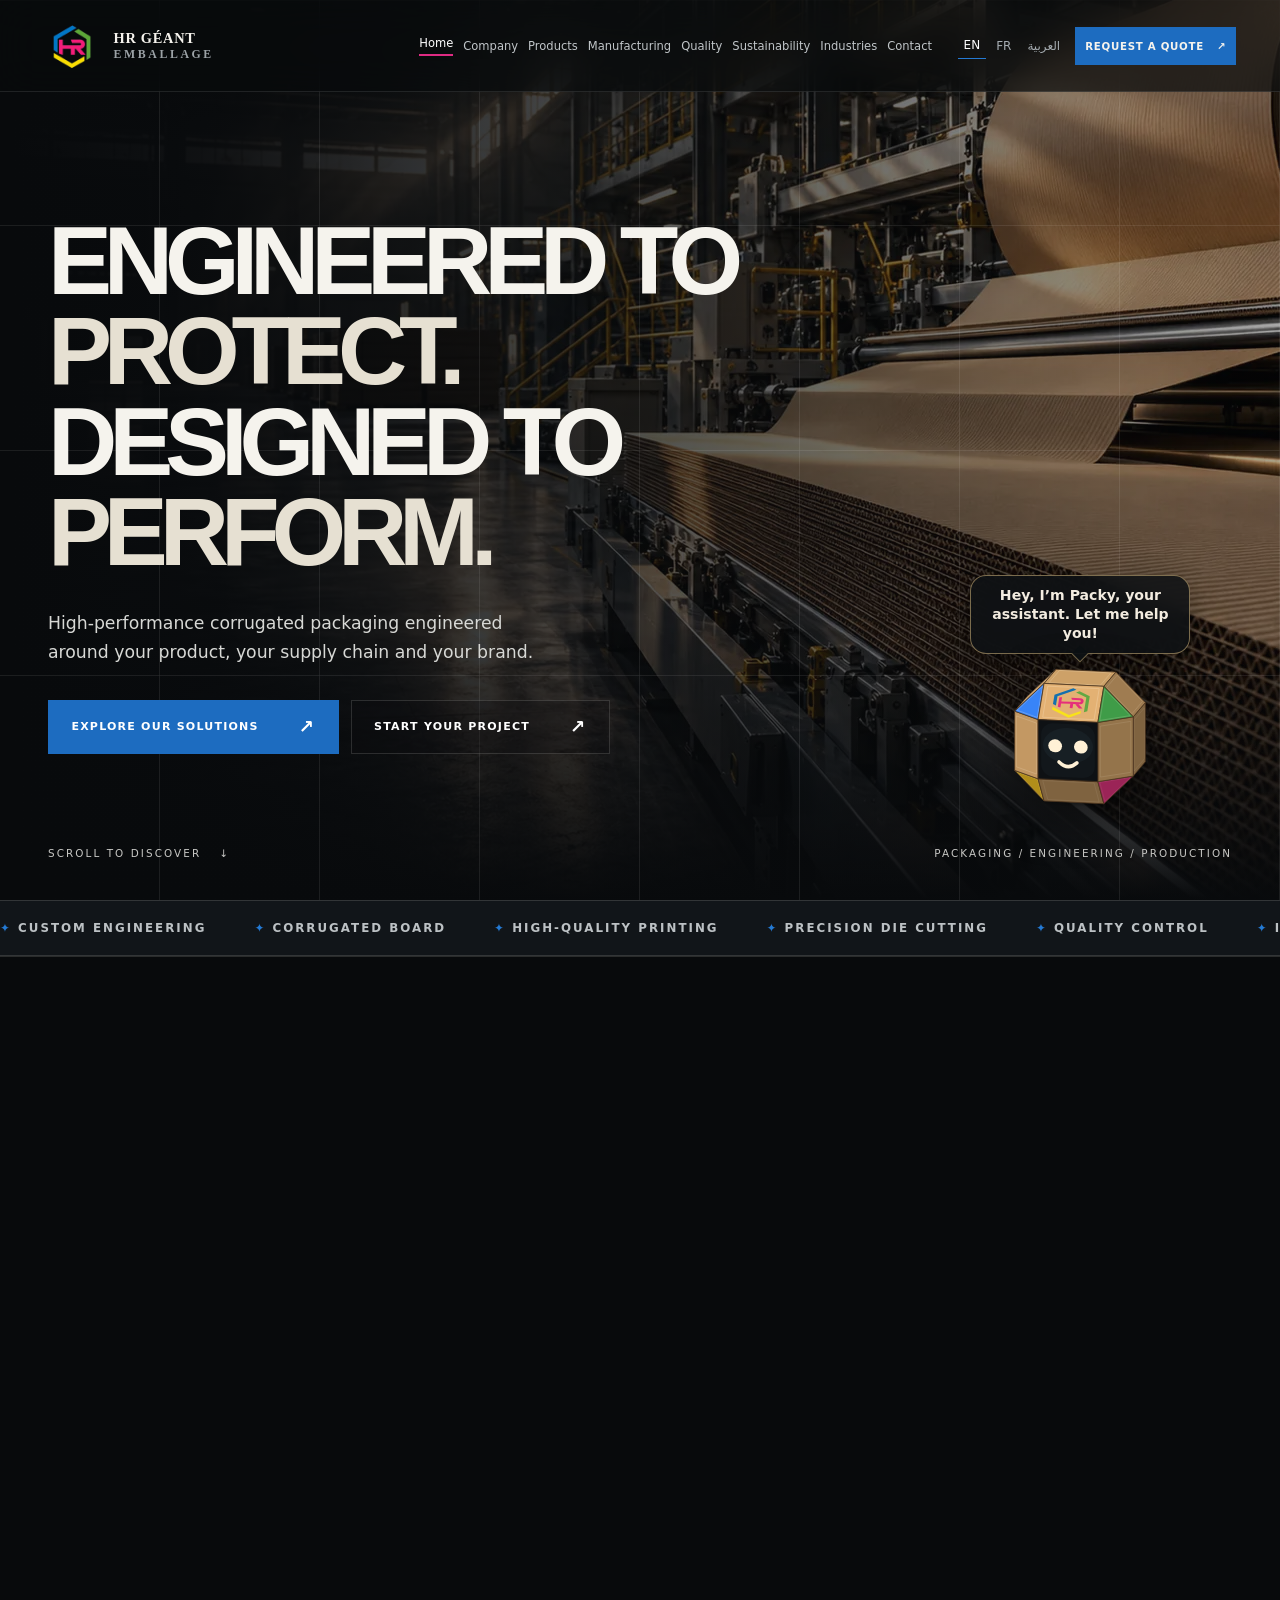
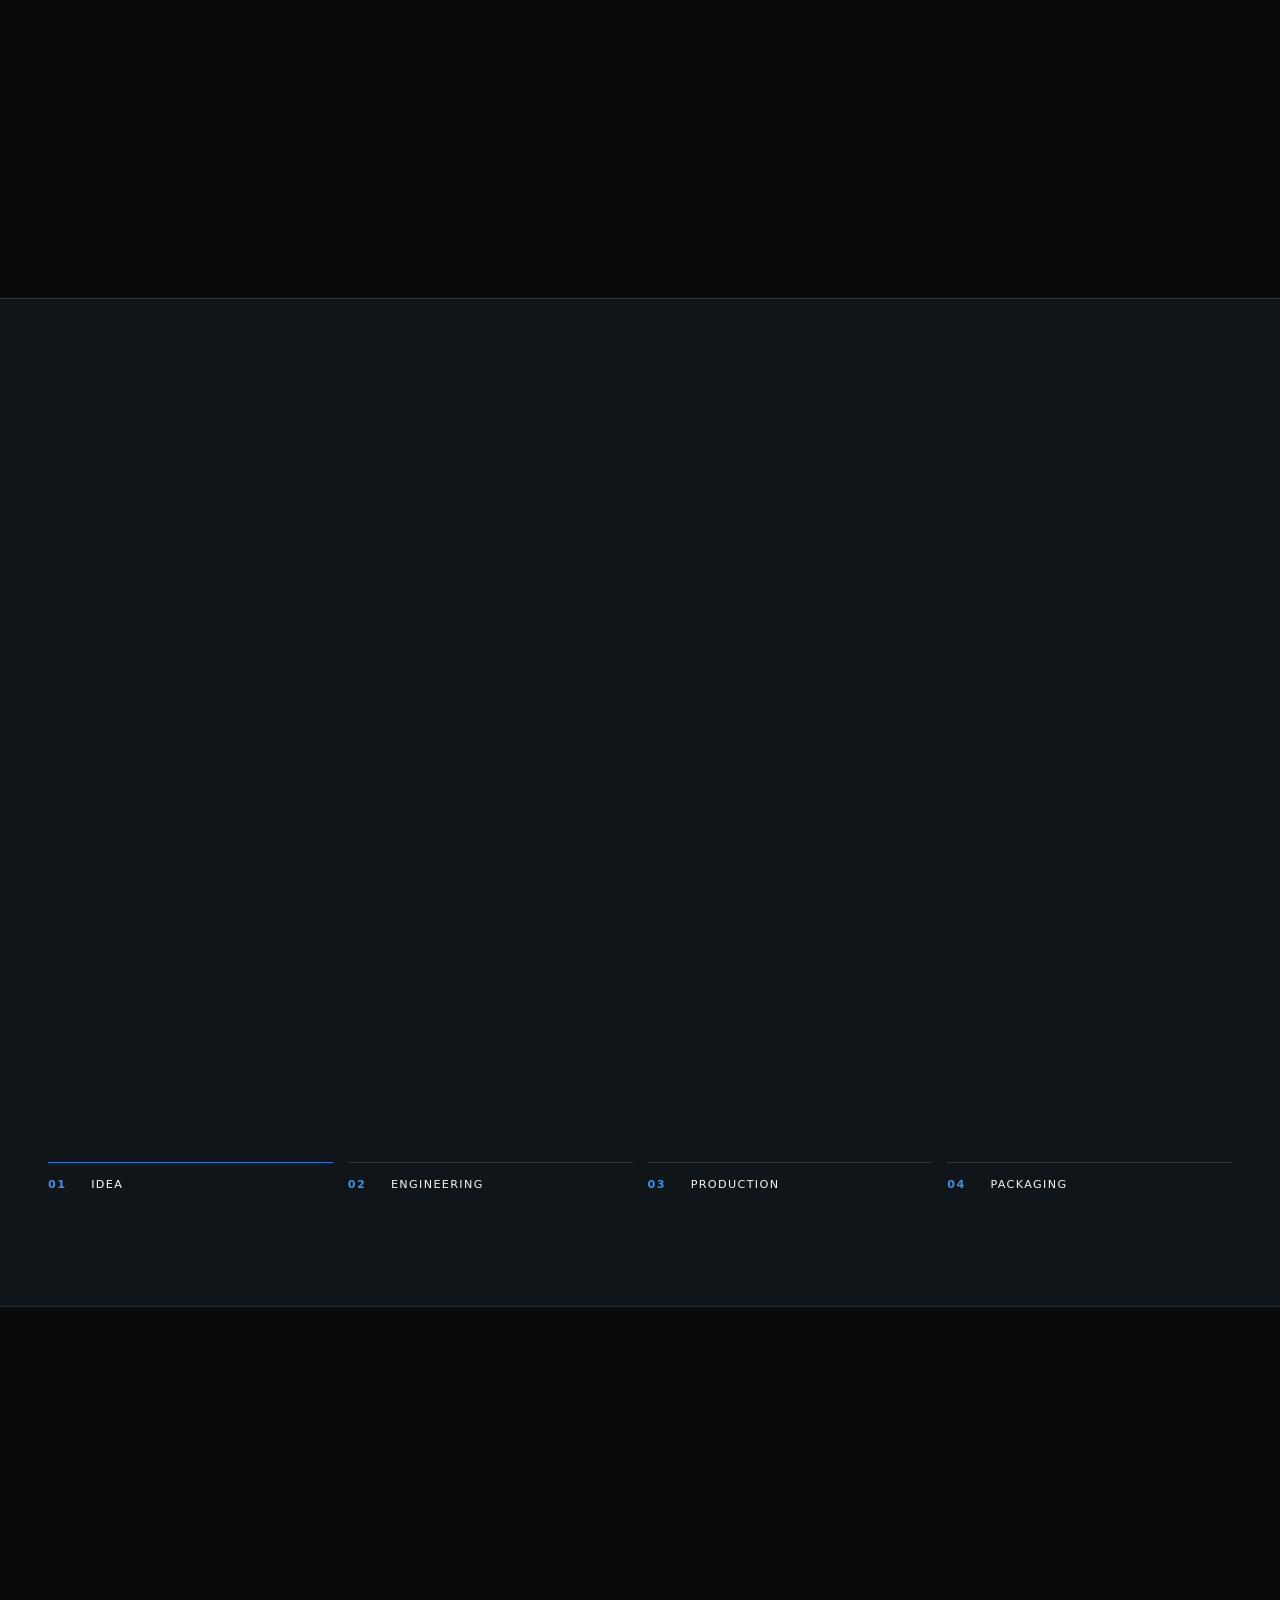
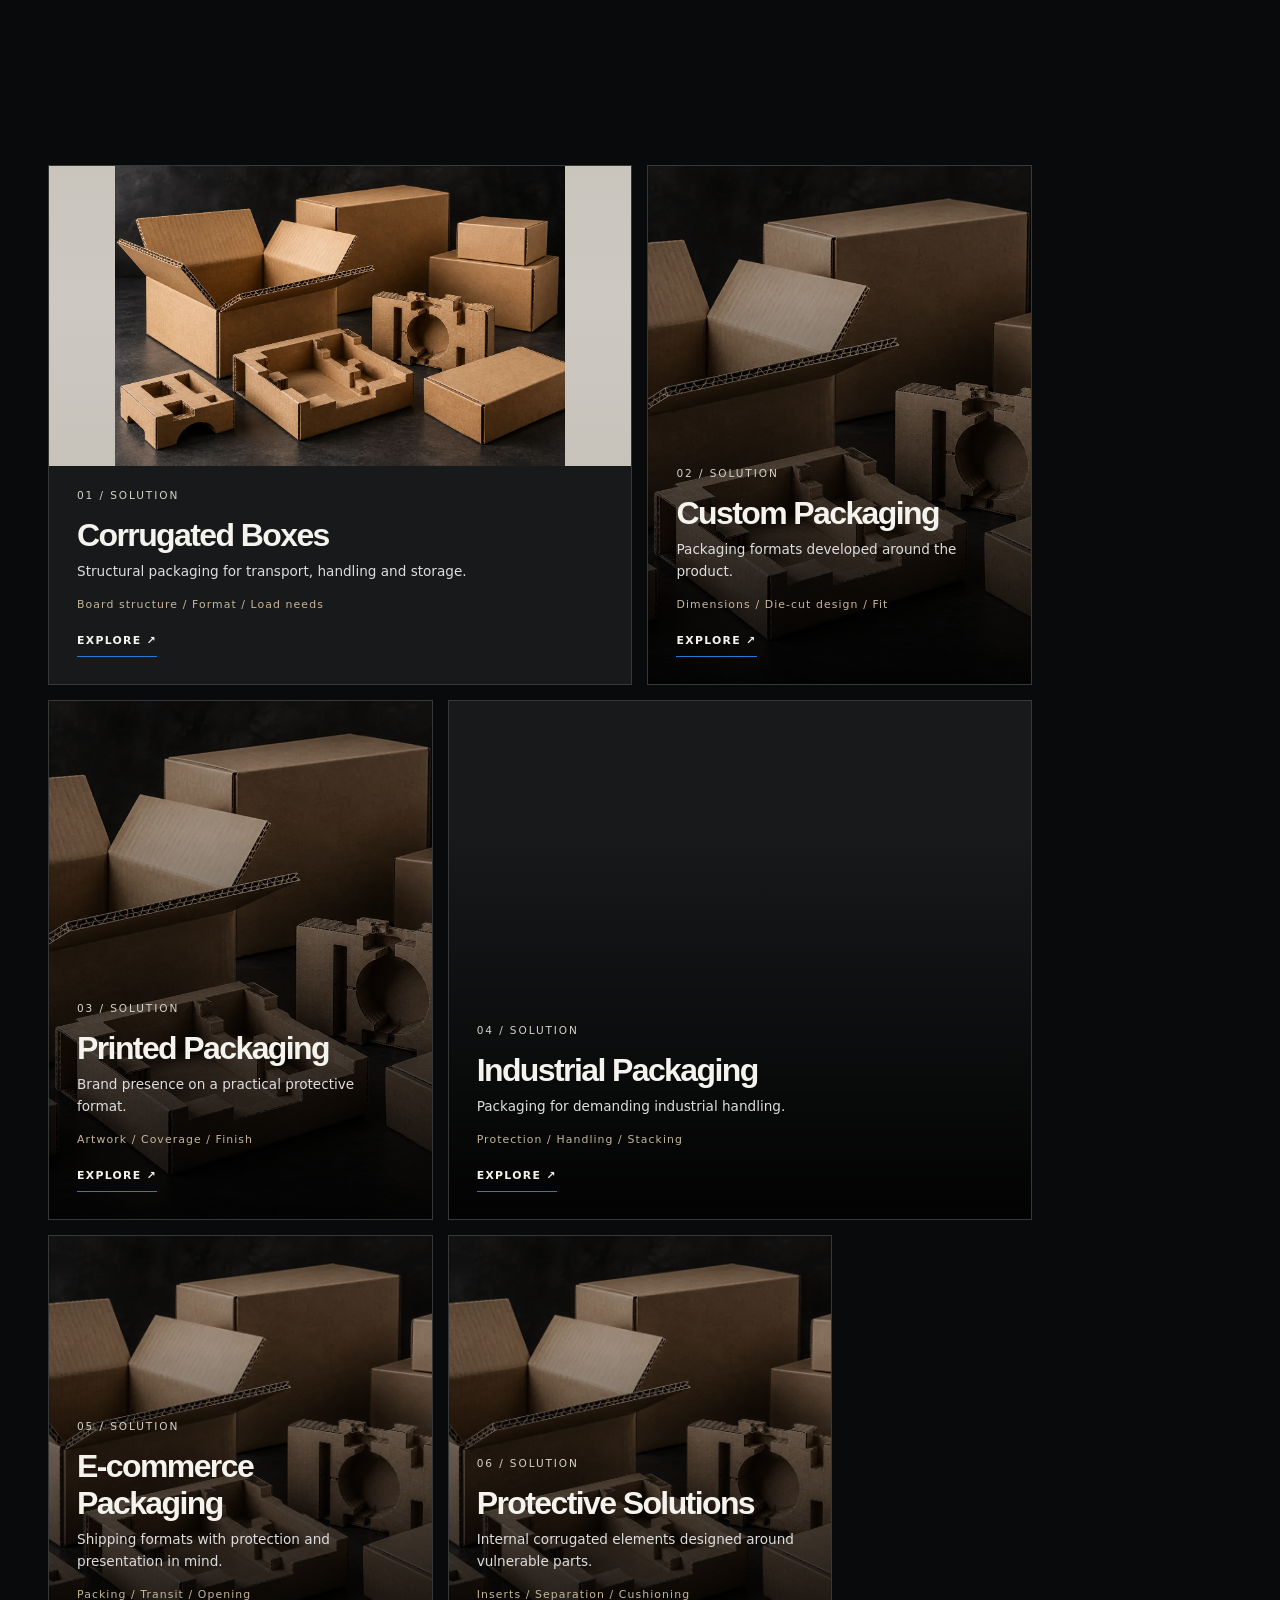
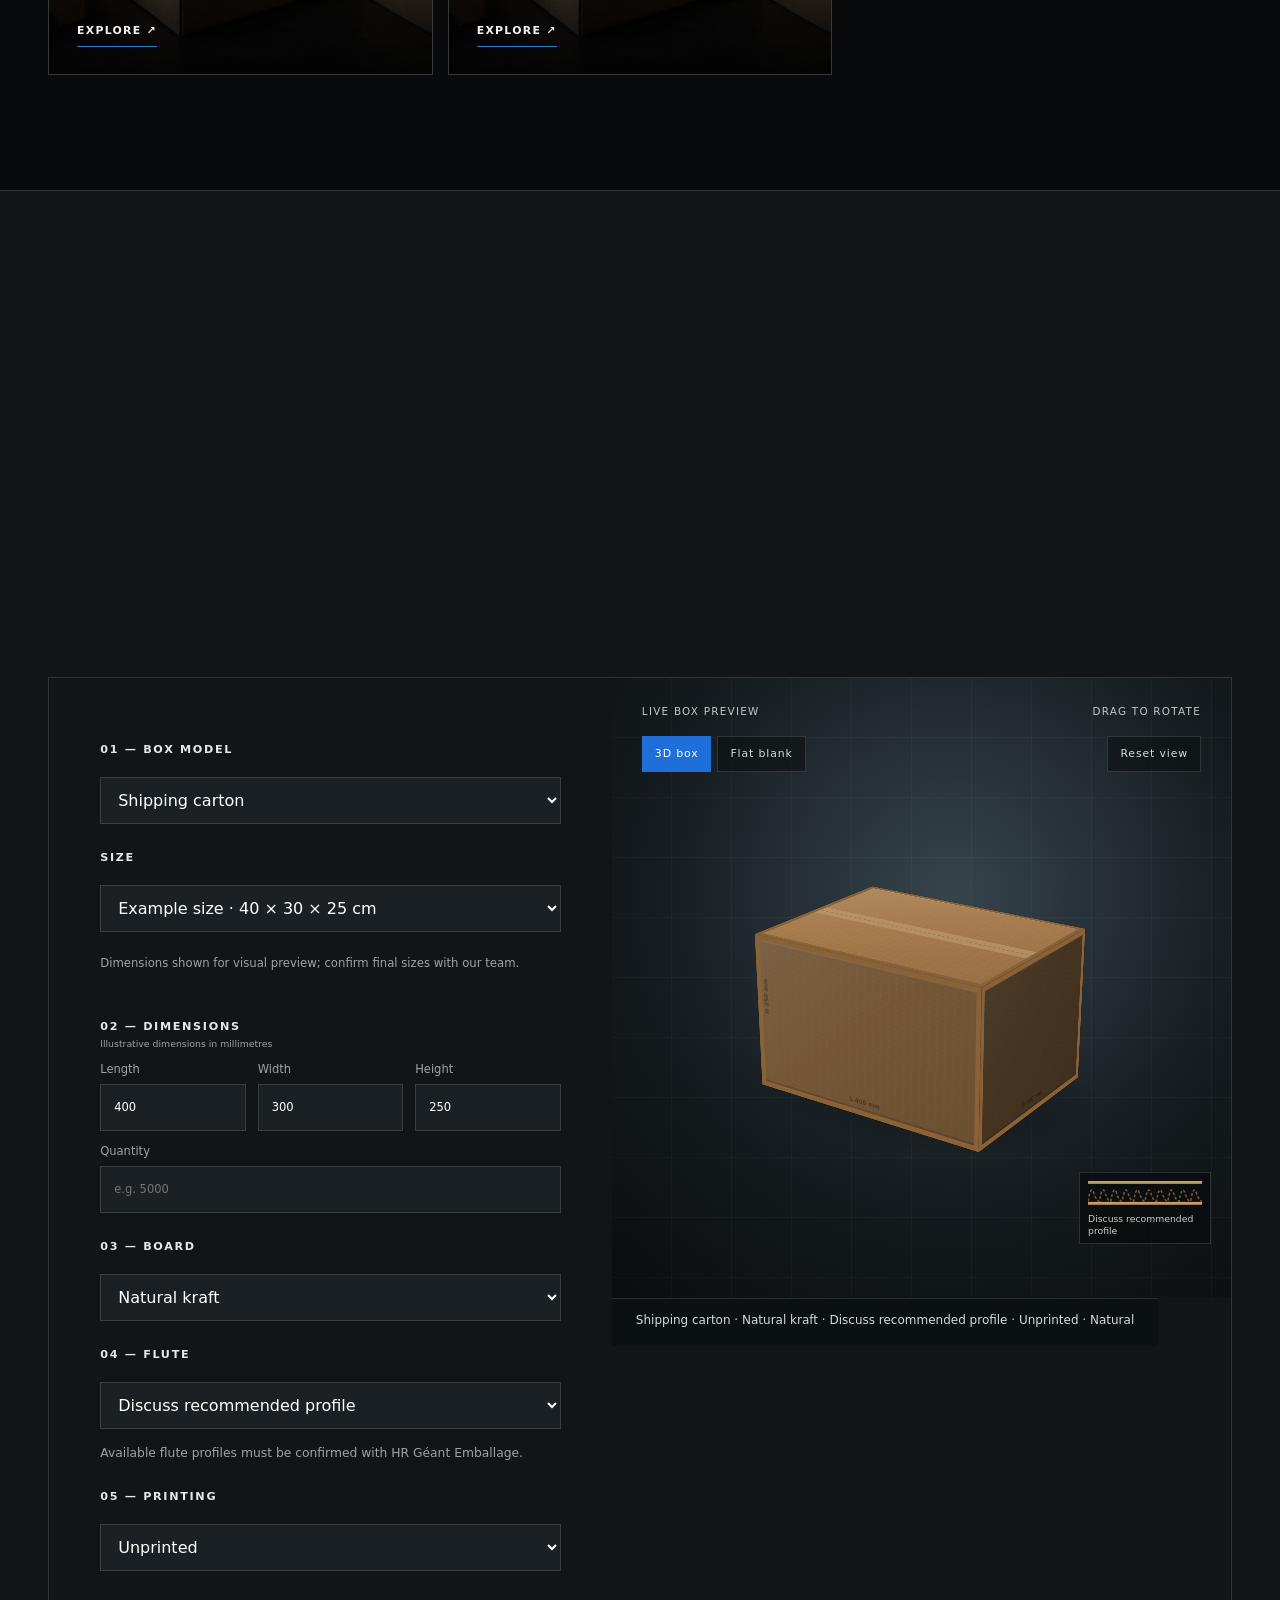
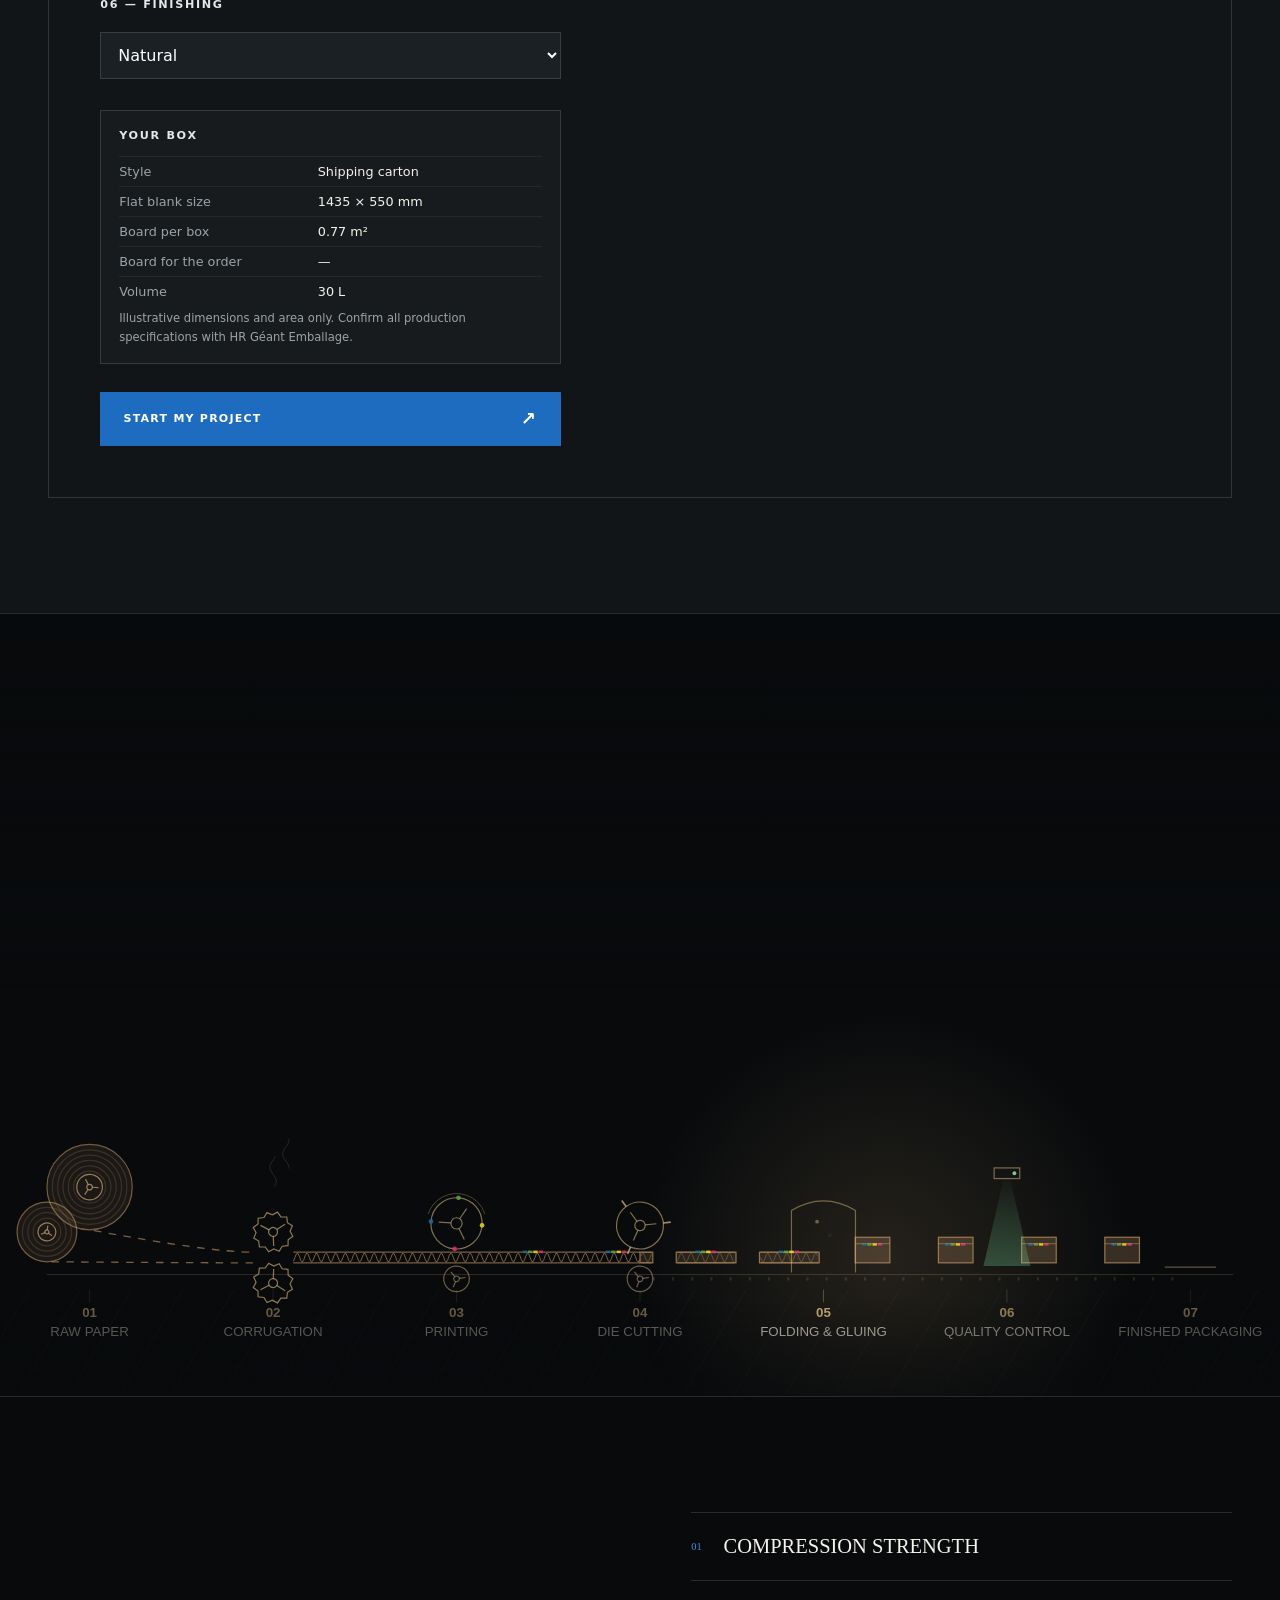
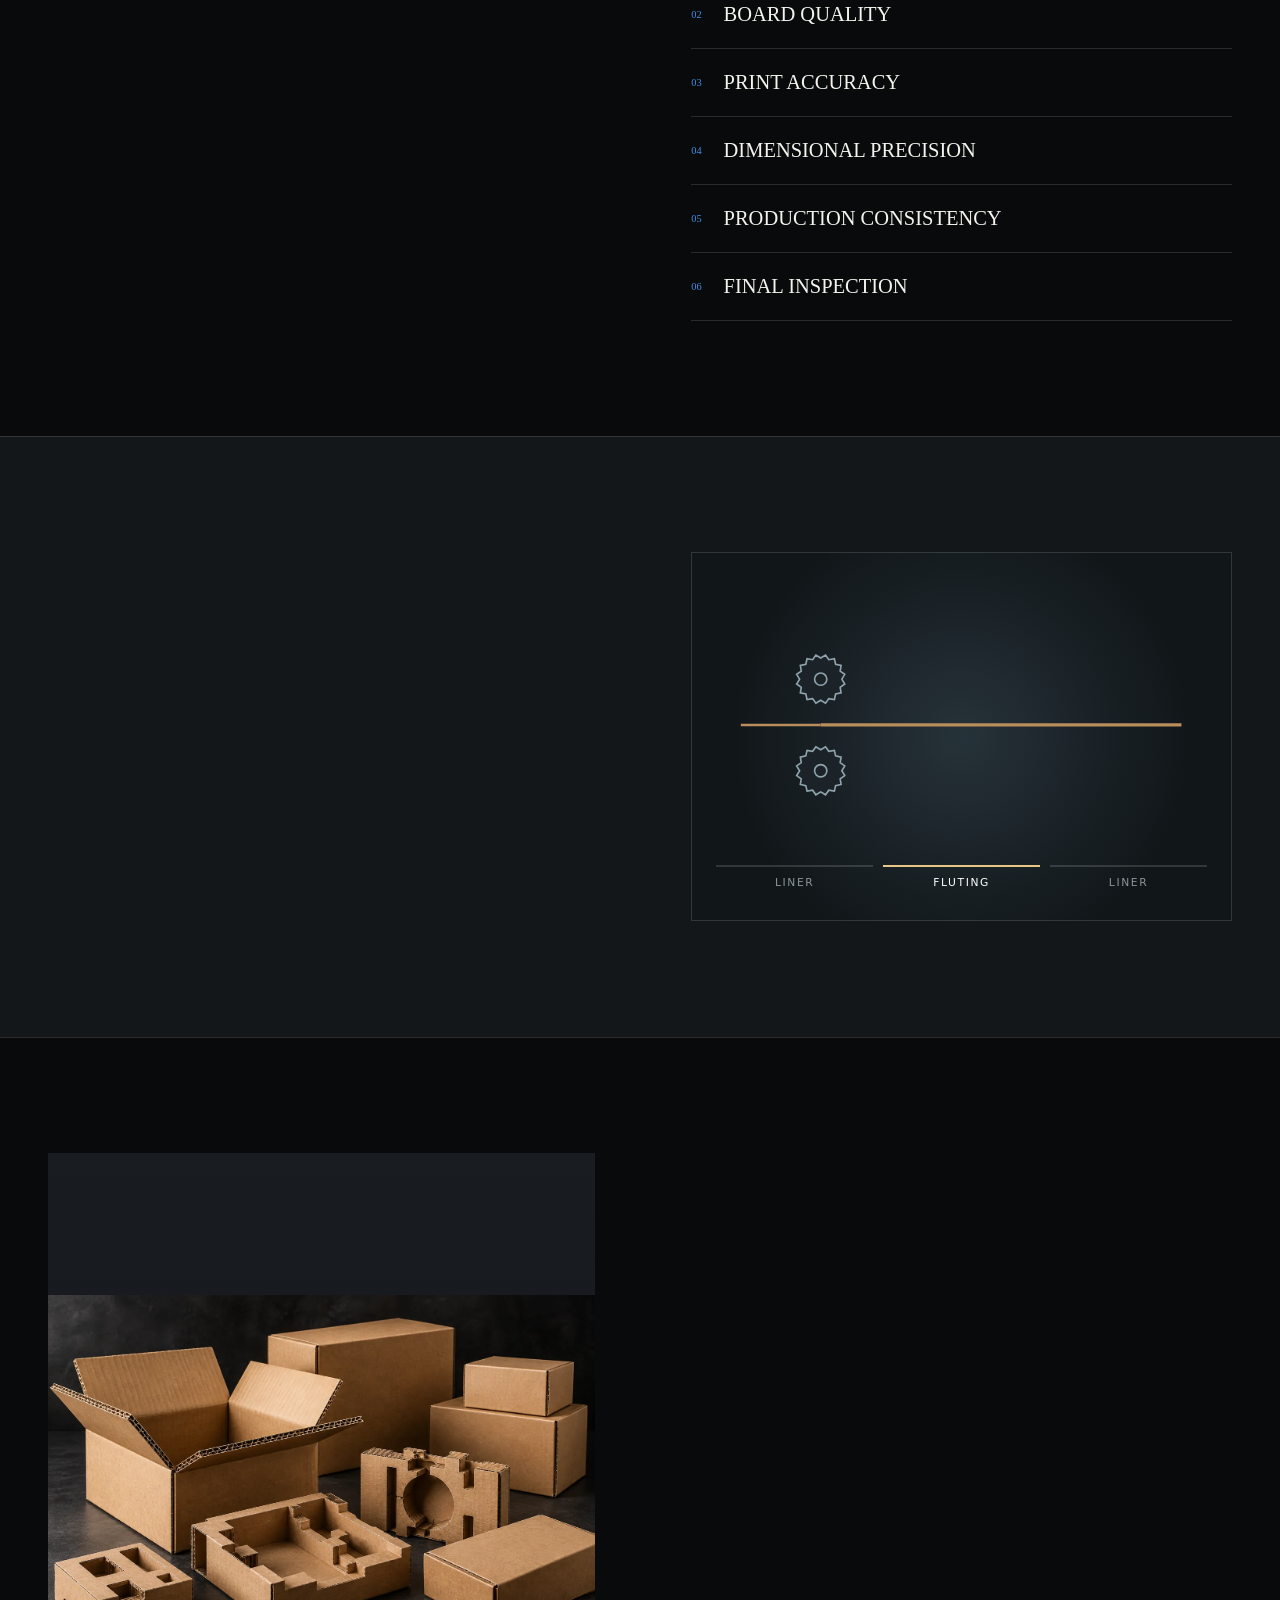
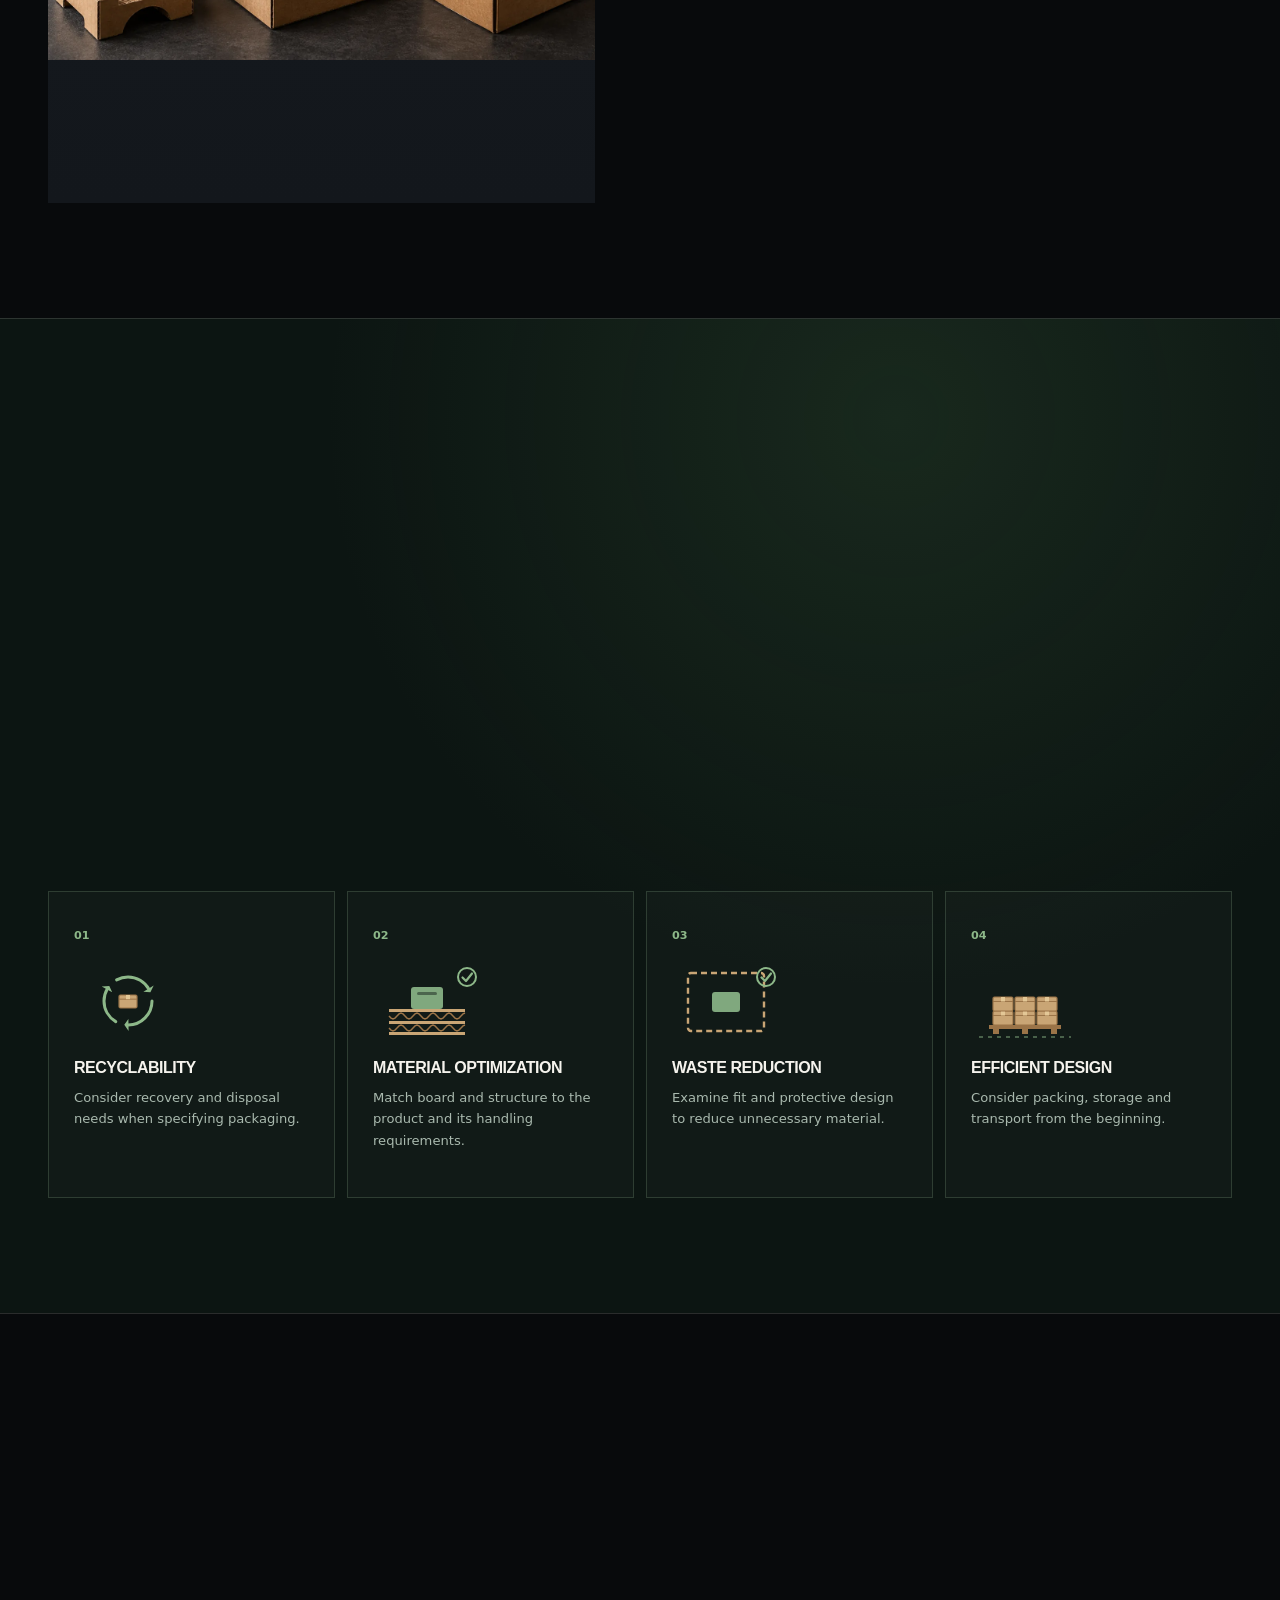
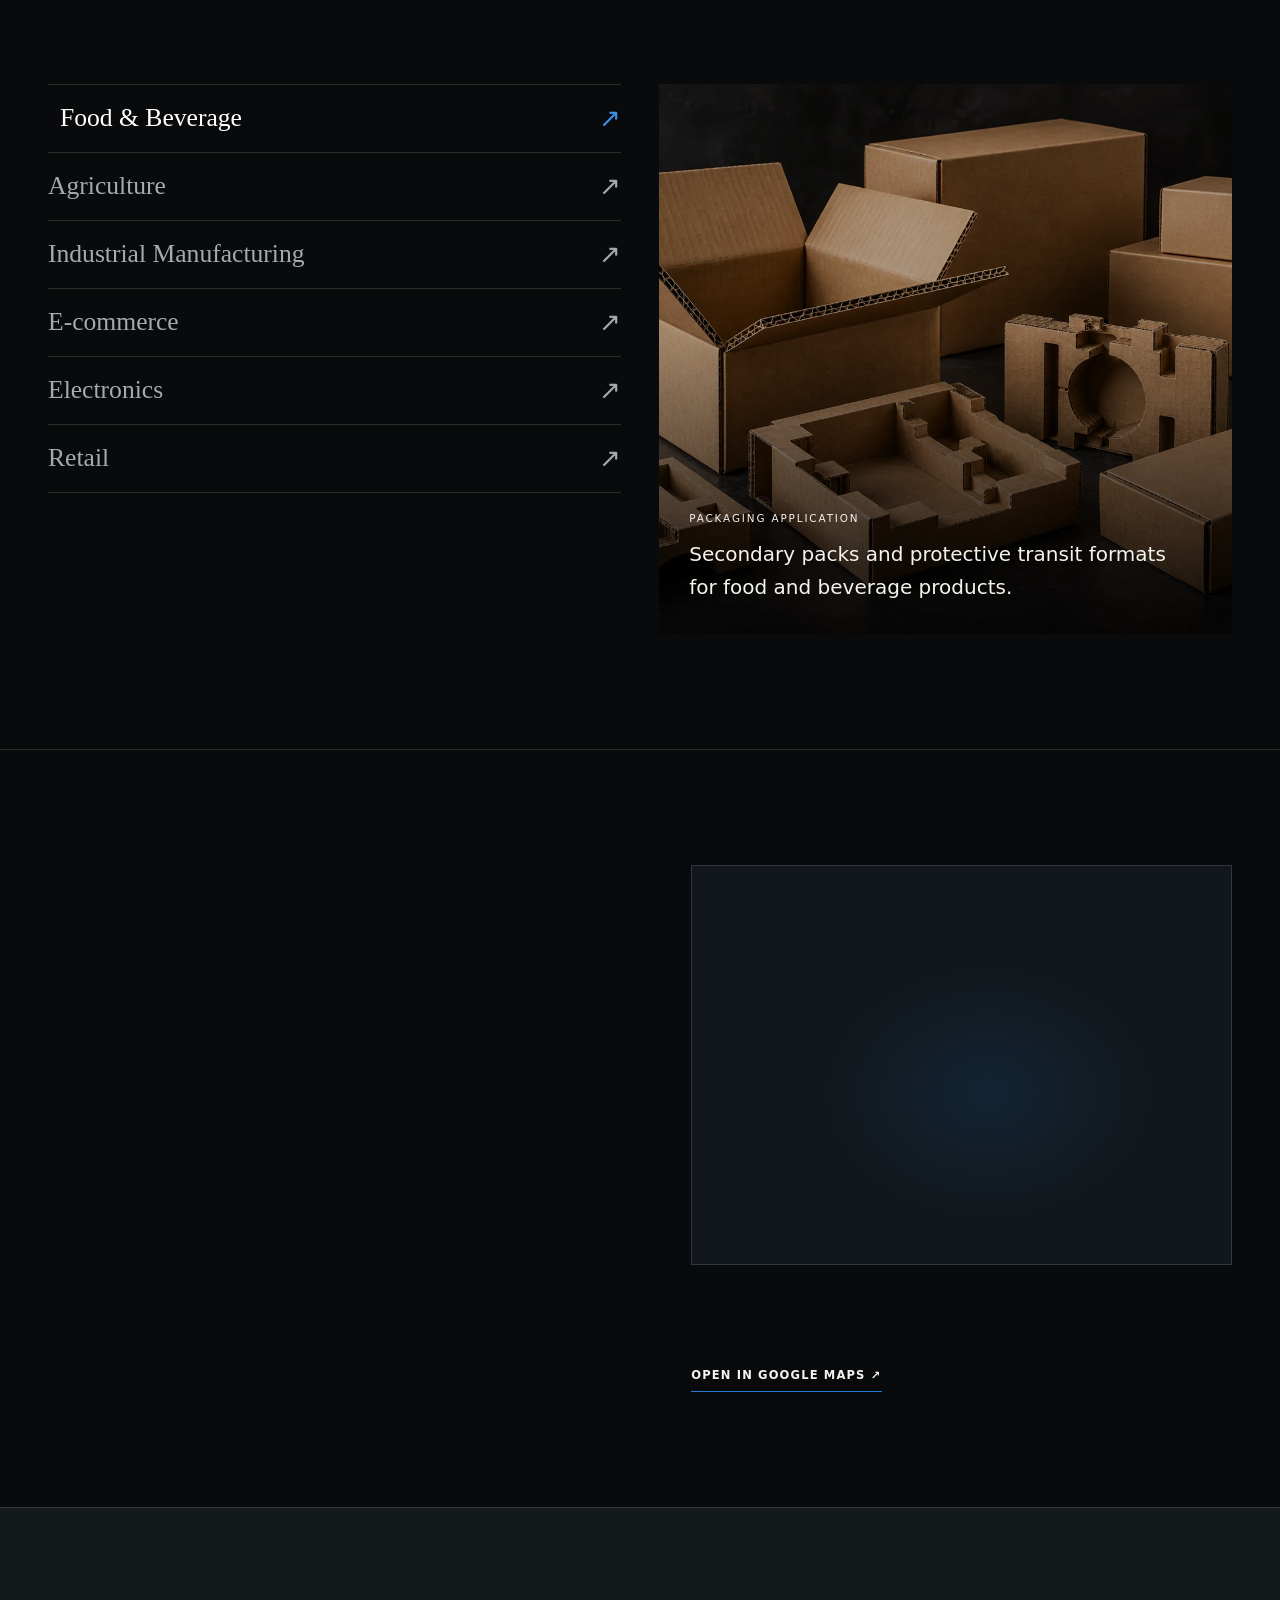
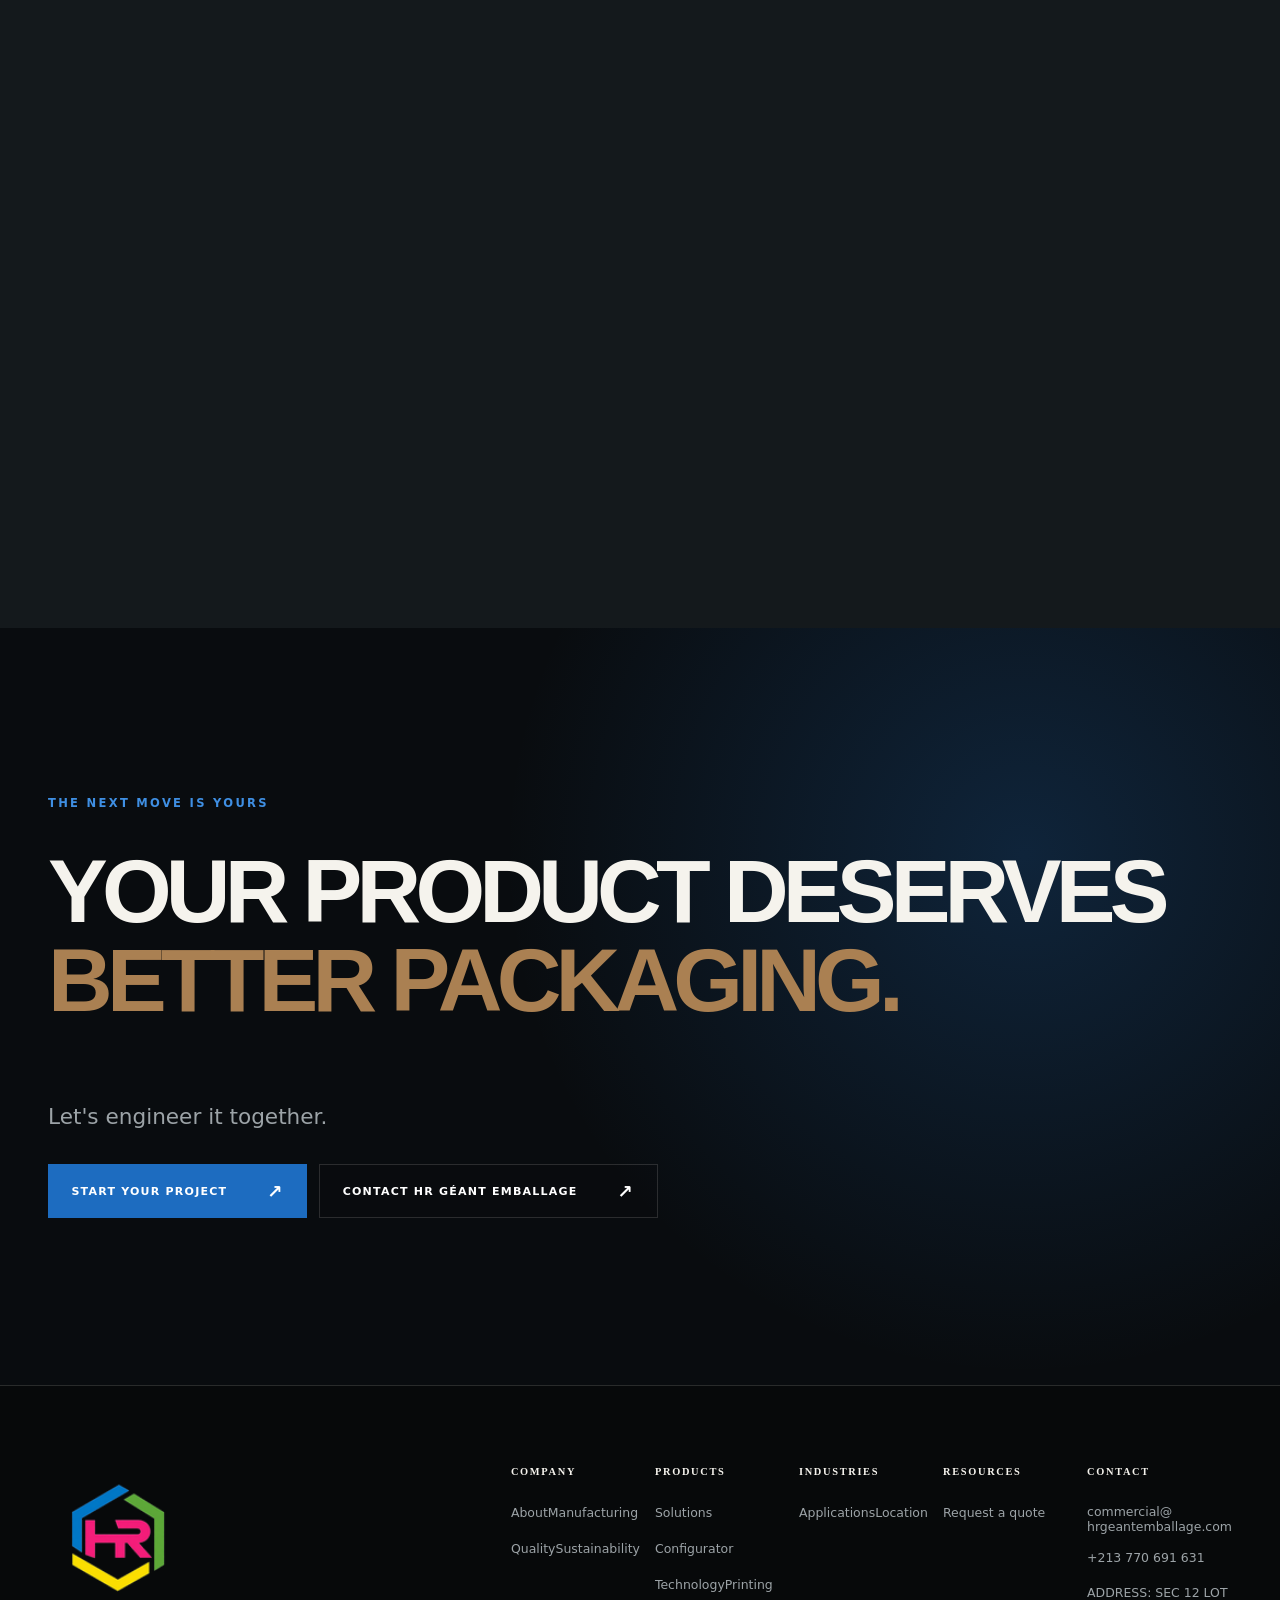
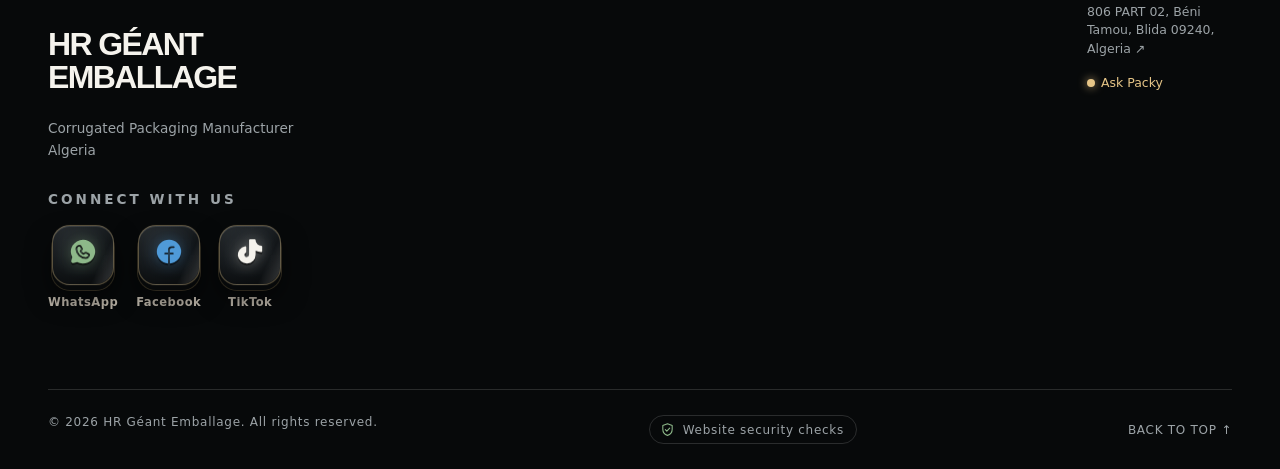
==== commit ca90f0c1: "Print & Brand: replace photo with offset-press animation Render the supplied PrintBrand Remotion pro" ====
--- a/index.html
+++ b/index.html
@@ -7,7 +7,7 @@
   <link rel="canonical" href="https://www.hrgeantemballage.com/">
   <meta property="og:type" content="website"><meta property="og:title" content="Corrugated Box Manufacturer in Algeria | HR Géant Emballage"><meta property="og:description" content="Corrugated box manufacturer in Béni Tamou, Blida, Algeria. Explore custom, printed and industrial packaging, then contact HR Géant Emballage for a quote."><meta property="og:url" content="https://www.hrgeantemballage.com/"><meta property="og:image" content="https://www.hrgeantemballage.com/assets/images/hr-geant-emballage-social.jpg">
   <meta name="twitter:card" content="summary_large_image"><meta name="twitter:title" content="Corrugated Box Manufacturer in Algeria | HR Géant Emballage"><meta name="twitter:description" content="Corrugated box manufacturer in Béni Tamou, Blida, Algeria. Explore custom, printed and industrial packaging, then contact HR Géant Emballage for a quote."><meta name="twitter:image" content="https://www.hrgeantemballage.com/assets/images/hr-geant-emballage-social.jpg">
-  <meta name="theme-color" content="#080a0c"><link rel="icon" href="assets/logo.png" type="image/png"><link rel="preload" as="image" href="assets/images/hero-factory.webp"><link rel="stylesheet" href="assets/css/style.css?v=20261009cbox"><script defer src="assets/js/main.js?v=20261009cbox"></script>
+  <meta name="theme-color" content="#080a0c"><link rel="icon" href="assets/logo.png" type="image/png"><link rel="preload" as="image" href="assets/images/hero-factory.webp"><link rel="stylesheet" href="assets/css/style.css?v=20261009print"><script defer src="assets/js/main.js?v=20261009print"></script>
   <script type="application/ld+json">{"@context":"https://schema.org","@type":["Organization","LocalBusiness"],"@id":"https://www.hrgeantemballage.com/#organization","name":"HR Géant Emballage","url":"https://www.hrgeantemballage.com/","logo":"https://www.hrgeantemballage.com/assets/logo.png","email":"commercial@hrgeantemballage.com","telephone":"+213770691631","address":{"@type":"PostalAddress","streetAddress":"SEC 12 LOT 806 PART 02","addressLocality":"Béni Tamou","addressRegion":"Blida","postalCode":"09240","addressCountry":"DZ"},"sameAs":["https://www.facebook.com/hrgeantemballage/","https://www.tiktok.com/@hr.geant.emballage"]}</script>
 <meta property="og:locale" content="en_US"><meta property="og:image:width" content="1200"><meta property="og:image:height" content="630"><meta property="og:image:alt" content="HR Géant Emballage — corrugated packaging manufactured in Algeria"><link rel="alternate" hreflang="en" href="https://www.hrgeantemballage.com/"><link rel="alternate" hreflang="fr" href="https://www.hrgeantemballage.com/fr/"><link rel="alternate" hreflang="ar" href="https://www.hrgeantemballage.com/ar/"><link rel="alternate" hreflang="x-default" href="https://www.hrgeantemballage.com/"><link rel="stylesheet" href="assets/css/manufacturing-section.css?v=20260927j"><link rel="stylesheet" href="assets/css/guide.css?v=20260930dock1"><link rel="stylesheet" href="assets/css/design-to-form.css?v=20260927m"><link rel="stylesheet" href="assets/css/technology-layers.css?v=20260929b"><link rel="stylesheet" href="assets/css/eco-principles.css?v=20260928g"><link rel="stylesheet" href="assets/css/social-3d.css?v=20260928i"><link rel="stylesheet" href="assets/css/security-checks.css?v=20260930paneldate2"></head>
 <body>
@@ -28,7 +28,7 @@
     <section class="section mfg-anim" id="manufacturing" aria-labelledby="manufacturing-title"><canvas class="mfg-canvas" aria-hidden="true"></canvas><div class="container mfg-content"><div class="section-heading reveal"><p class="eyebrow light">05 / MANUFACTURING JOURNEY</p><h2 id="manufacturing-title">MODERN MANUFACTURING<br>FOR PACKAGING<br>THAT <i>PERFORMS.</i></h2></div></div><ol class="timeline mfg-steps mfg-sr" id="timeline"><li><b>01</b><span>RAW PAPER</span></li><li><b>02</b><span>CORRUGATION</span></li><li><b>03</b><span>PRINTING</span></li><li><b>04</b><span>DIE CUTTING</span></li><li><b>05</b><span>FOLDING &amp; GLUING</span></li><li><b>06</b><span>QUALITY CONTROL</span></li><li><b>07</b><span>FINISHED PACKAGING</span></li></ol></section>
     <section class="section quality" id="quality"><div class="container quality-grid"><div class="section-heading reveal"><p class="eyebrow">06 / QUALITY CONSIDERATIONS</p><h2>PRECISION<br>AT EVERY <i>STAGE.</i></h2><p>Quality considerations for packaging designed around your product and supply chain.</p></div><div class="quality-list"><div><span>01</span> COMPRESSION STRENGTH</div><div><span>02</span> BOARD QUALITY</div><div><span>03</span> PRINT ACCURACY</div><div><span>04</span> DIMENSIONAL PRECISION</div><div><span>05</span> PRODUCTION CONSISTENCY</div><div><span>06</span> FINAL INSPECTION</div></div></div></section>
     <section class="section technology" id="technology"><div class="container technology-grid"><div class="section-heading reveal"><p class="eyebrow">07 / CORRUGATED TECHNOLOGY</p><h2>STRENGTH<br>IN THE <i>LAYERS.</i></h2><p>Corrugated board combines flat liners with a shaped fluting layer. The board specification should follow the load, handling and print requirements.</p></div><div class="board-diagram" role="img" aria-label="Illustration of corrugated board with top liner, fluting and bottom liner"><div class="board-liner"></div><div class="board-flute"></div><div class="board-liner"></div><div class="board-labels"><span>LINER</span><span>FLUTING</span><span>LINER</span></div></div></div></section>
-    <section class="section printing" id="printing-section"><div class="container printing-grid"><div class="printing-image"><img src="assets/images/corrugated-boxes.webp" loading="lazy" width="1400" height="900" alt="Kraft packaging and corrugated board in a dark product studio"></div><div class="section-heading reveal"><p class="eyebrow">08 / PRINT &amp; BRAND</p><h2>YOUR BRAND.<br>PRINTED WITH<br><i>PRECISION.</i></h2><p>Packaging can become a strong physical expression of your brand. Share your artwork and application so the appropriate print route can be assessed.</p></div></div></section>
+    <section class="section printing" id="printing-section"><div class="container printing-grid"><div class="printing-image printing-image--video"><video class="printing-video" poster="assets/images/corrugated-boxes.webp" autoplay muted loop playsinline preload="metadata" disablepictureinpicture disableremoteplayback aria-label="Animation: a paperboard sheet runs through an offset press and becomes a printed HR GEANT EMBALLAGE box"><source src="assets/videos/print-brand.mp4" type="video/mp4" media="(prefers-reduced-motion: no-preference)"><img src="assets/images/corrugated-boxes.webp" loading="lazy" width="1400" height="900" alt="Kraft packaging and corrugated board in a dark product studio"></video></div><div class="section-heading reveal"><p class="eyebrow">08 / PRINT &amp; BRAND</p><h2>YOUR BRAND.<br>PRINTED WITH<br><i>PRECISION.</i></h2><p>Packaging can become a strong physical expression of your brand. Share your artwork and application so the appropriate print route can be assessed.</p></div></div></section>
     <section class="section sustainability" id="sustainability"><div class="container"><div class="section-heading reveal"><p class="eyebrow">09 / RESPONSIBLE DESIGN</p><h2>BETTER PACKAGING.<br>A MORE <i>RESPONSIBLE</i><br>FUTURE.</h2><p>Thoughtful design can use material more efficiently and consider the full packaging journey. Ask our team about material options and end-of-life guidance for your application.</p></div><div class="principle-grid"><article><b>01</b><h3>RECYCLABILITY</h3><p>Consider recovery and disposal needs when specifying packaging.</p></article><article><b>02</b><h3>MATERIAL OPTIMIZATION</h3><p>Match board and structure to the product and its handling requirements.</p></article><article><b>03</b><h3>WASTE REDUCTION</h3><p>Examine fit and protective design to reduce unnecessary material.</p></article><article><b>04</b><h3>EFFICIENT DESIGN</h3><p>Consider packing, storage and transport from the beginning.</p></article></div></div></section>
     <section class="section industries" id="industries"><div class="container"><div class="section-heading reveal"><p class="eyebrow">10 / APPLICATIONS</p><h2>BUILT FOR<br><i>YOUR WORLD.</i></h2></div><div class="industry-layout"><div class="industry-list" id="industry-list"><button type="button" class="selected" data-detail="Secondary packs and protective transit formats for food and beverage products.">Food &amp; Beverage <span>↗</span></button><button type="button" data-detail="Packaging concepts for agricultural produce and handling needs.">Agriculture <span>↗</span></button><button type="button" data-detail="Industrial transit packs built around product dimensions.">Industrial Manufacturing <span>↗</span></button><button type="button" data-detail="Right-sized shipping boxes and unboxing experiences.">E-commerce <span>↗</span></button><button type="button" data-detail="Protective packaging for sensitive electronic products.">Electronics <span>↗</span></button><button type="button" data-detail="Shelf-ready displays and branded shipping formats.">Retail <span>↗</span></button></div><div class="industry-visual"><img src="assets/images/corrugated-boxes.webp" loading="lazy" width="1400" height="900" alt="Various corrugated packaging applications"><div><small>PACKAGING APPLICATION</small><p id="industry-detail">Secondary packs and protective transit formats for food and beverage products.</p></div></div></div></div></section>
     
--- a/assets/css/style.css
+++ b/assets/css/style.css
@@ -318,3 +318,8 @@
 .product-card--video .product-media{position:absolute;inset:0 0 auto 0;height:calc(100% - var(--copy-h,46%));min-height:160px;background:linear-gradient(180deg,#c9c4bc 0%,#cdc8c1 45%,#c7c2ba 100%);overflow:hidden}
 .product-card--video .product-video{display:block;width:100%;height:100%;object-fit:contain;background:transparent;pointer-events:none}
 .product-card--video .product-video img{width:100%;height:100%;object-fit:cover}
+
+/* 2026-10-09: 08 / Print & Brand — offset-press animation, full frame, bands match the video's edges */
+.printing-image--video{background:linear-gradient(180deg,#191d22 0%,#15191e 50%,#13171c 100%)}
+.printing-image--video .printing-video{display:block;width:100%;height:100%;object-fit:contain;background:transparent;pointer-events:none}
+.printing-image--video .printing-video img{width:100%;height:100%;object-fit:cover}
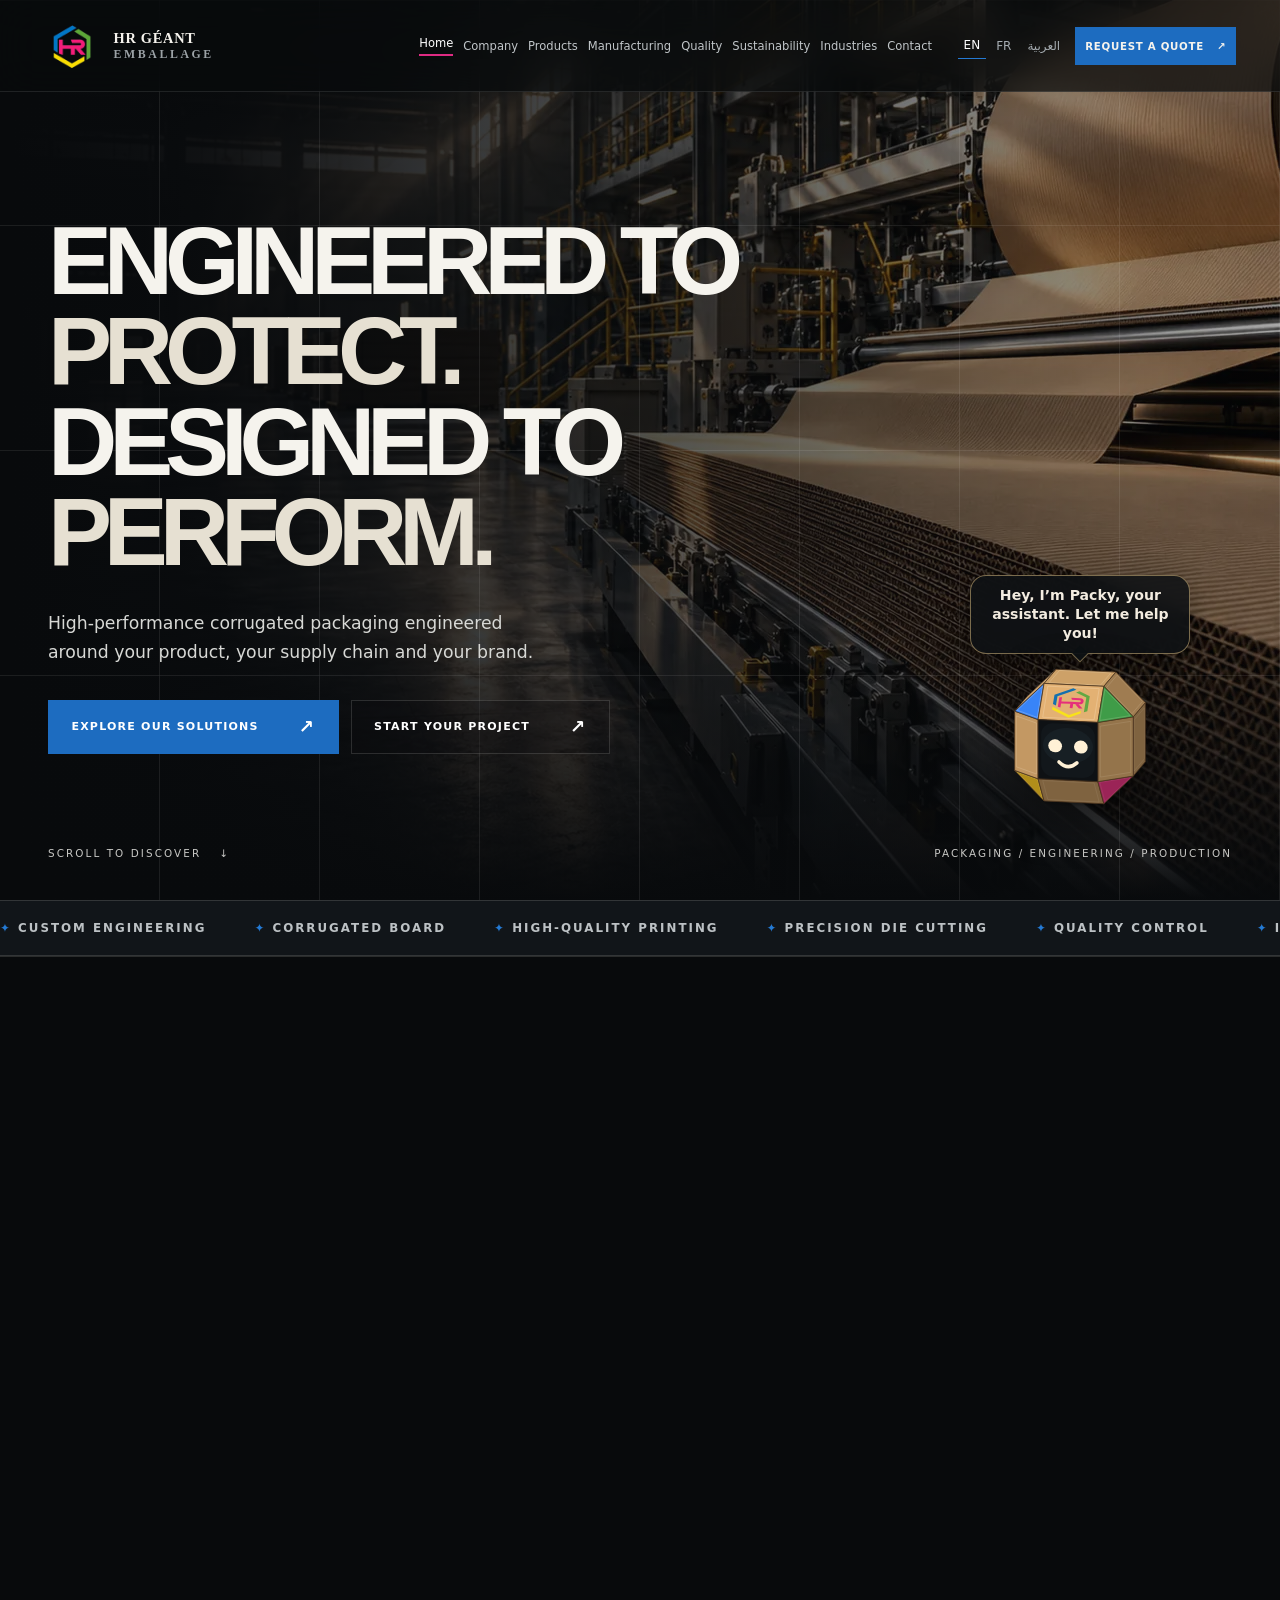
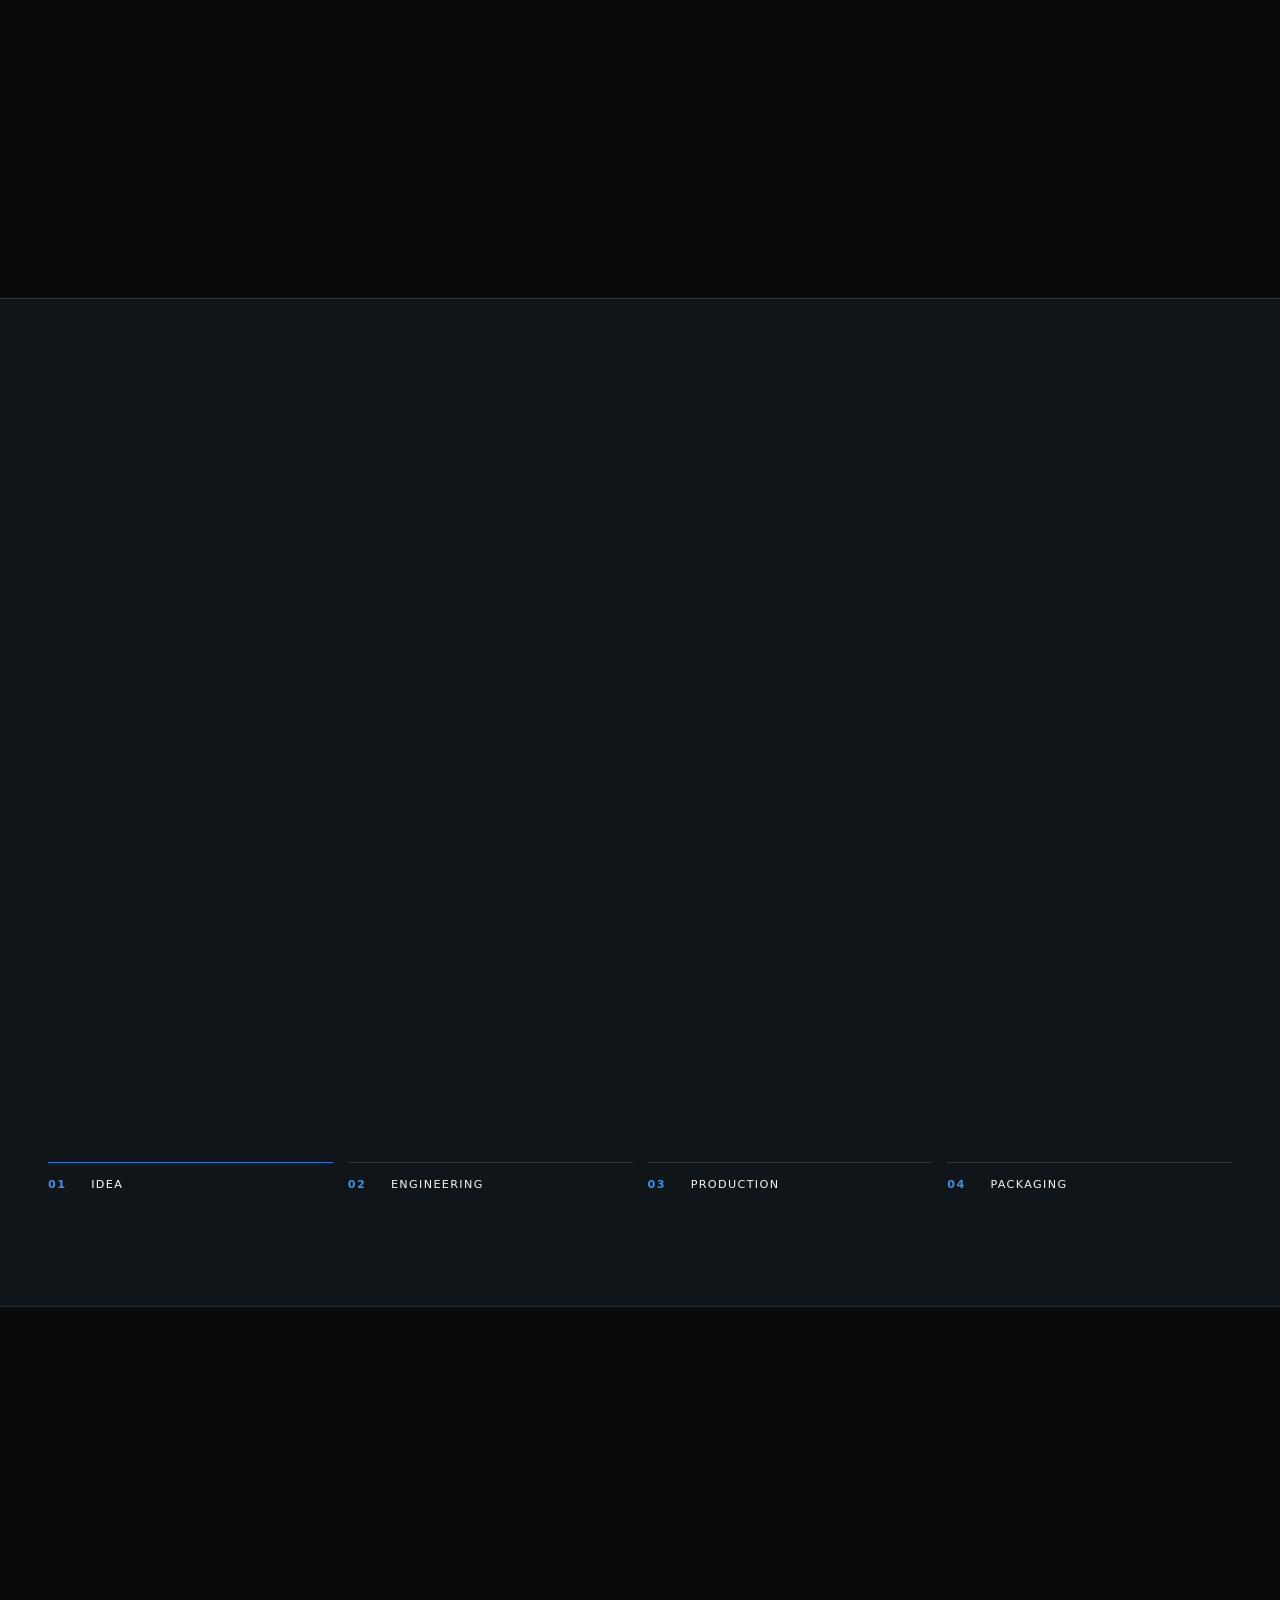
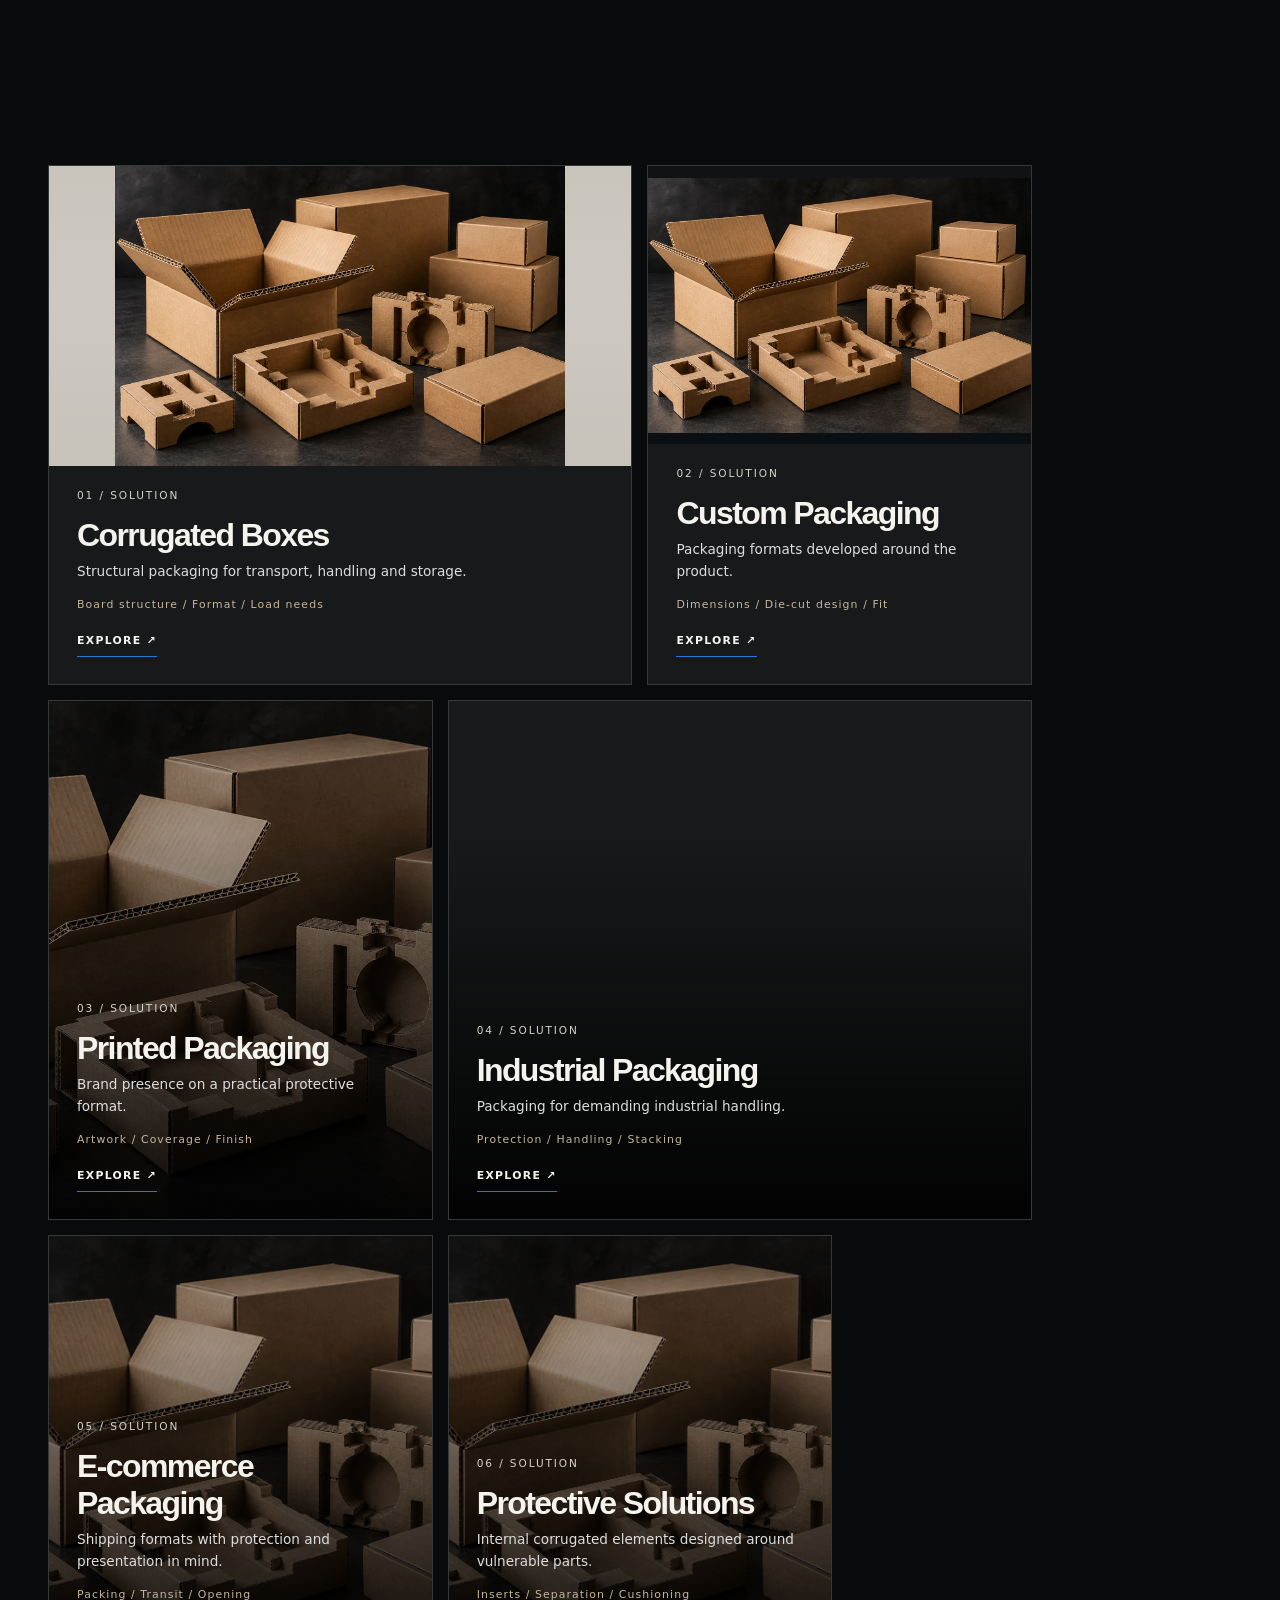
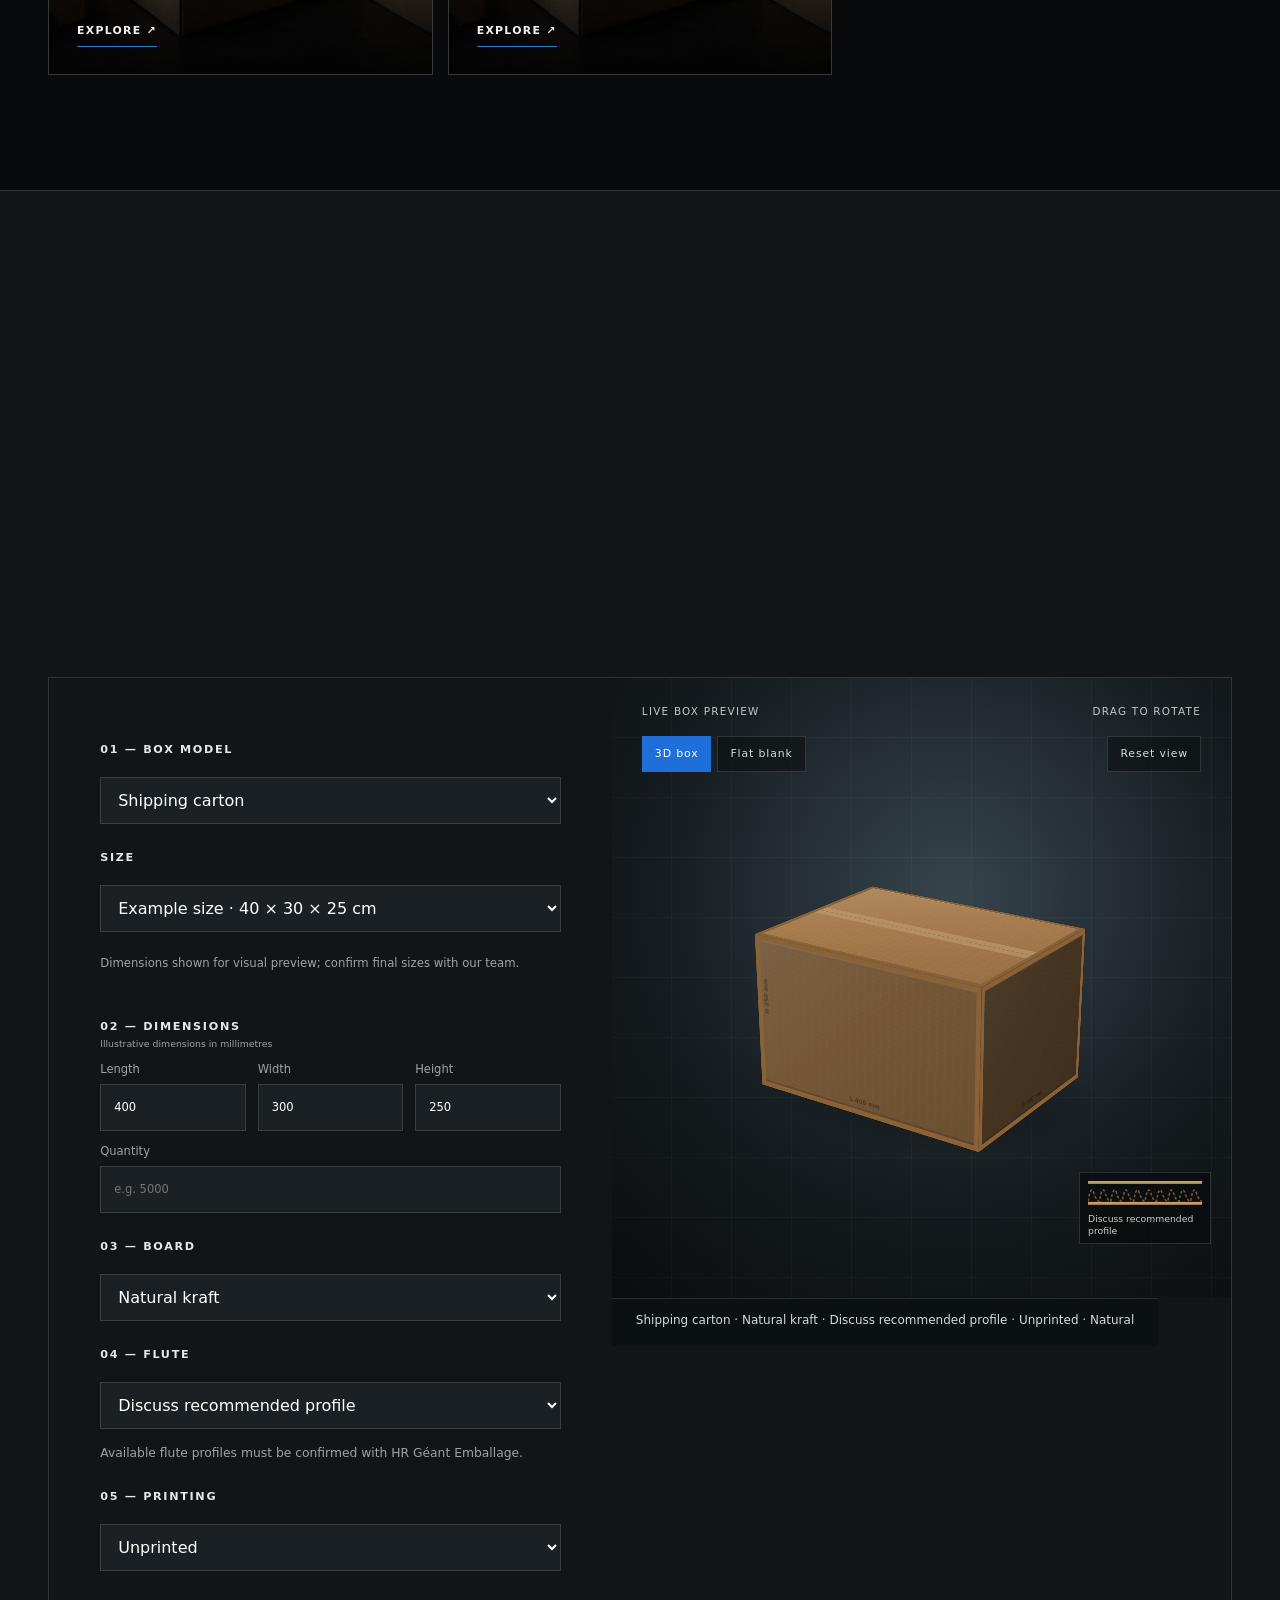
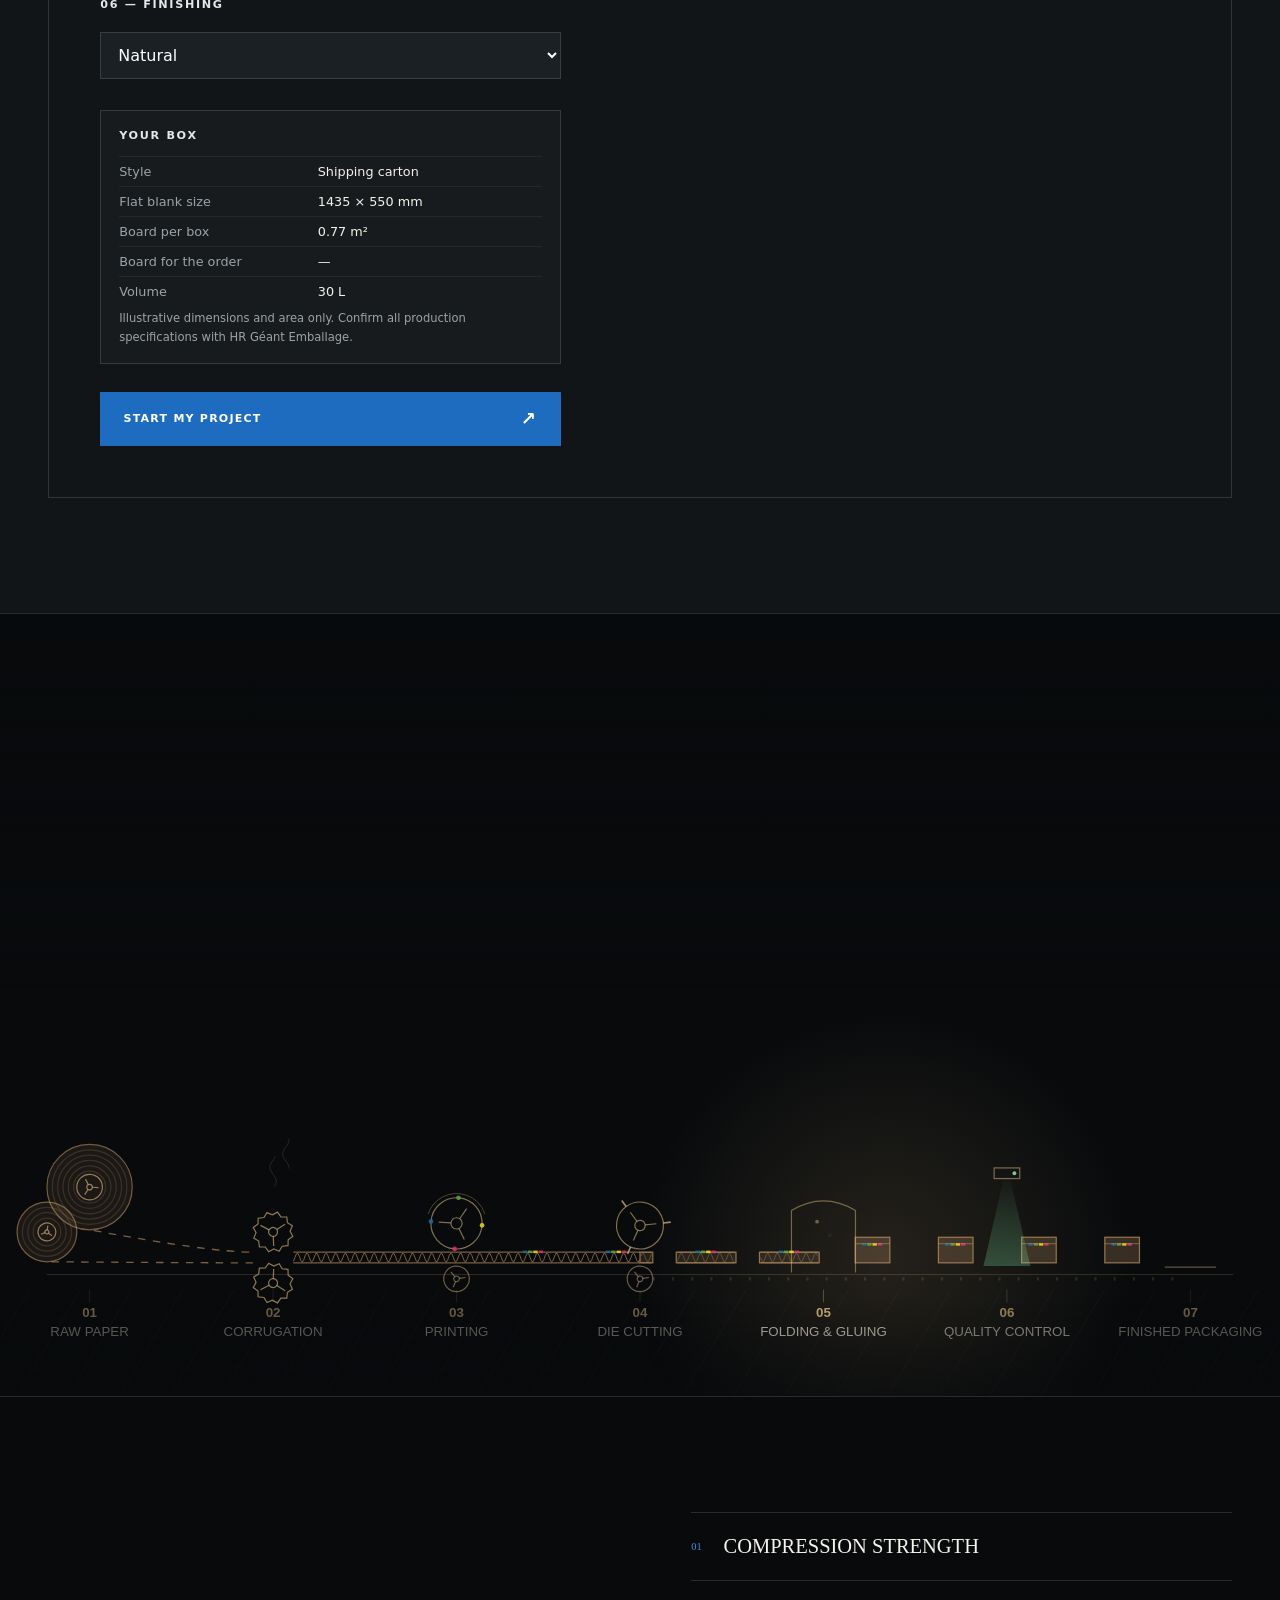
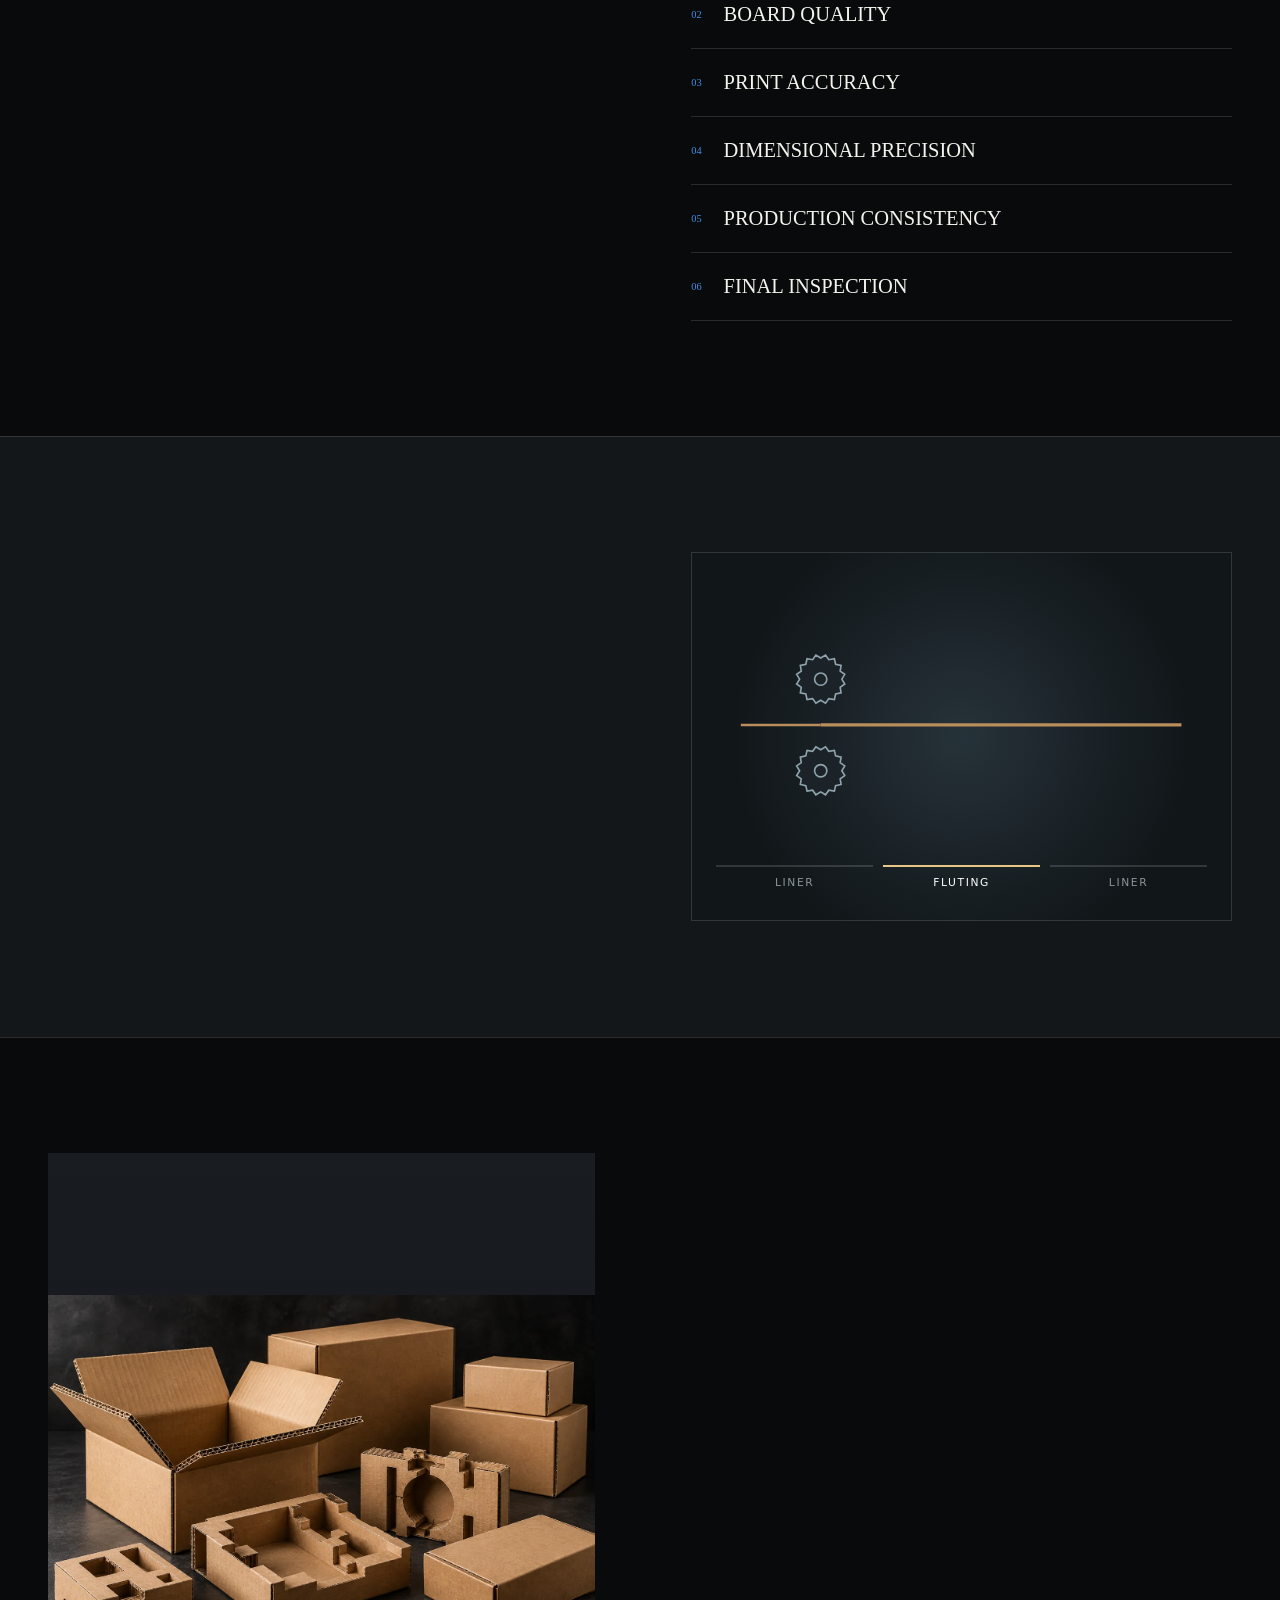
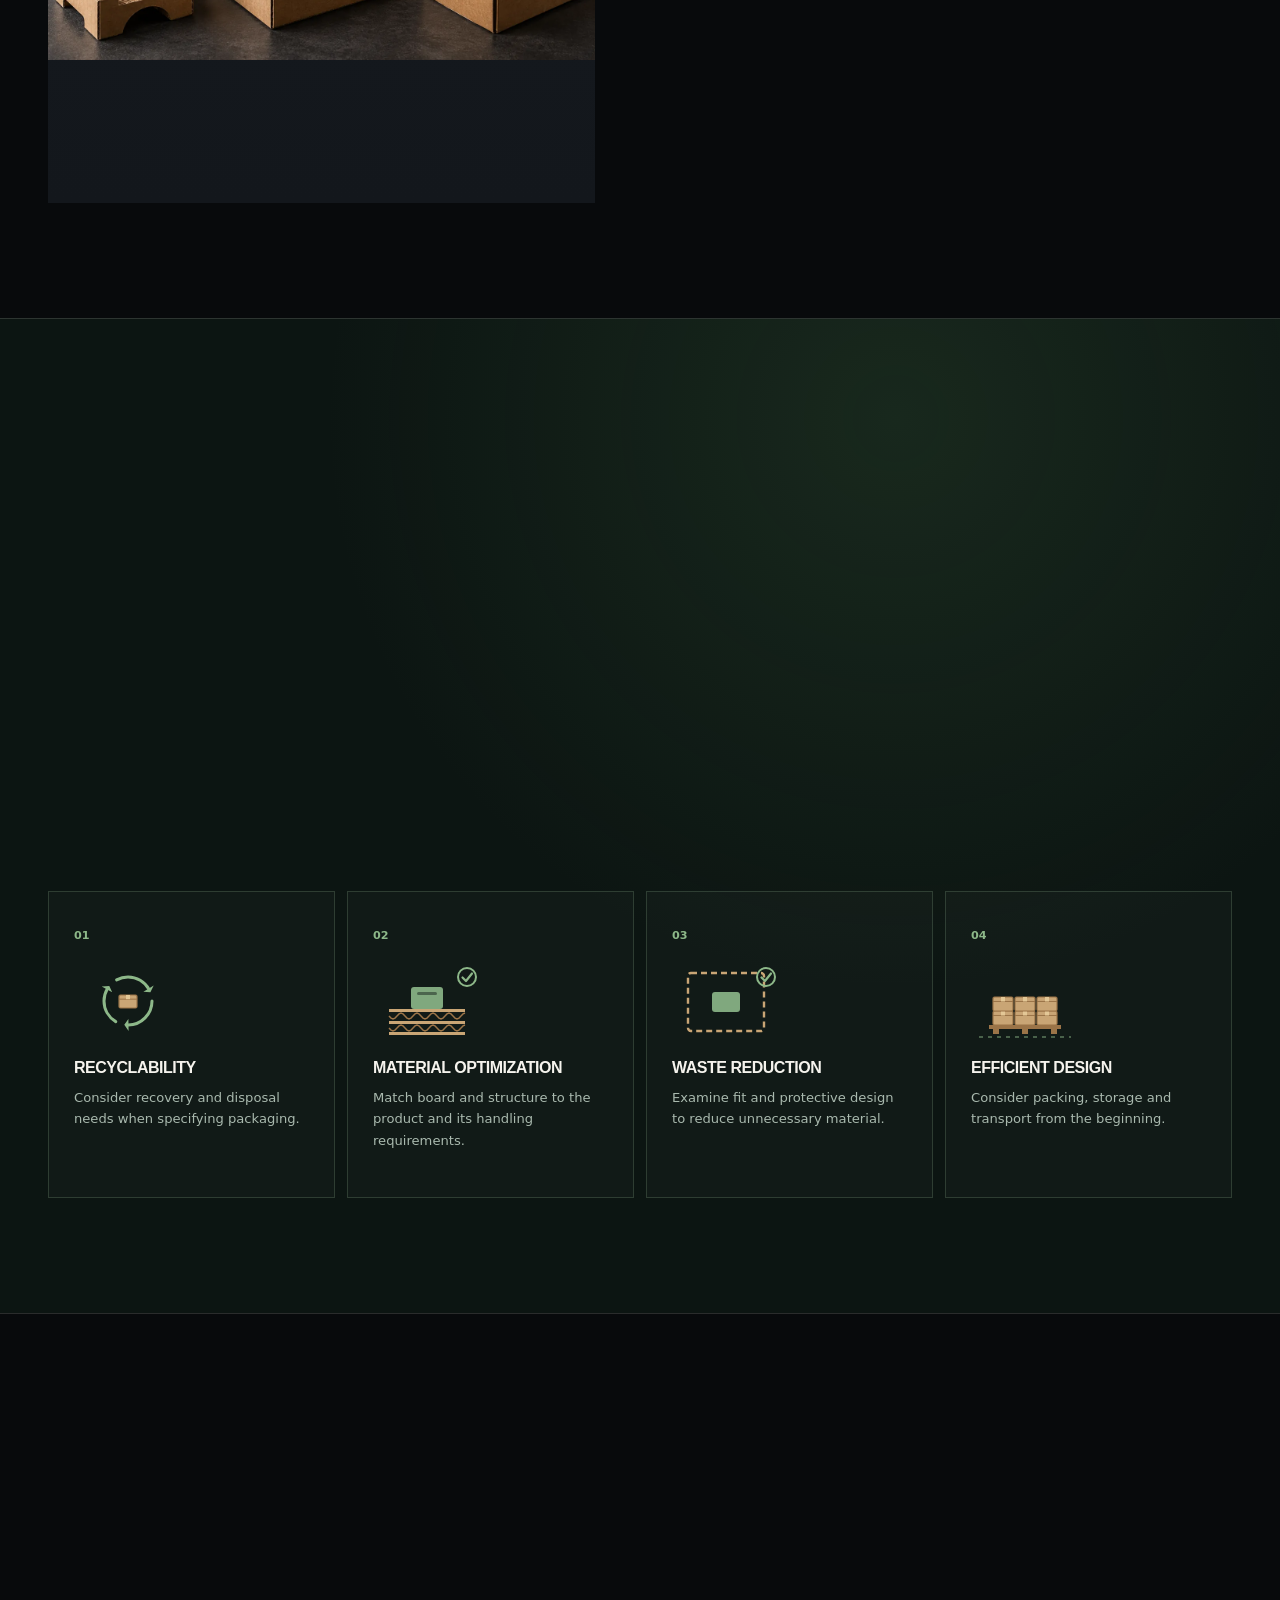
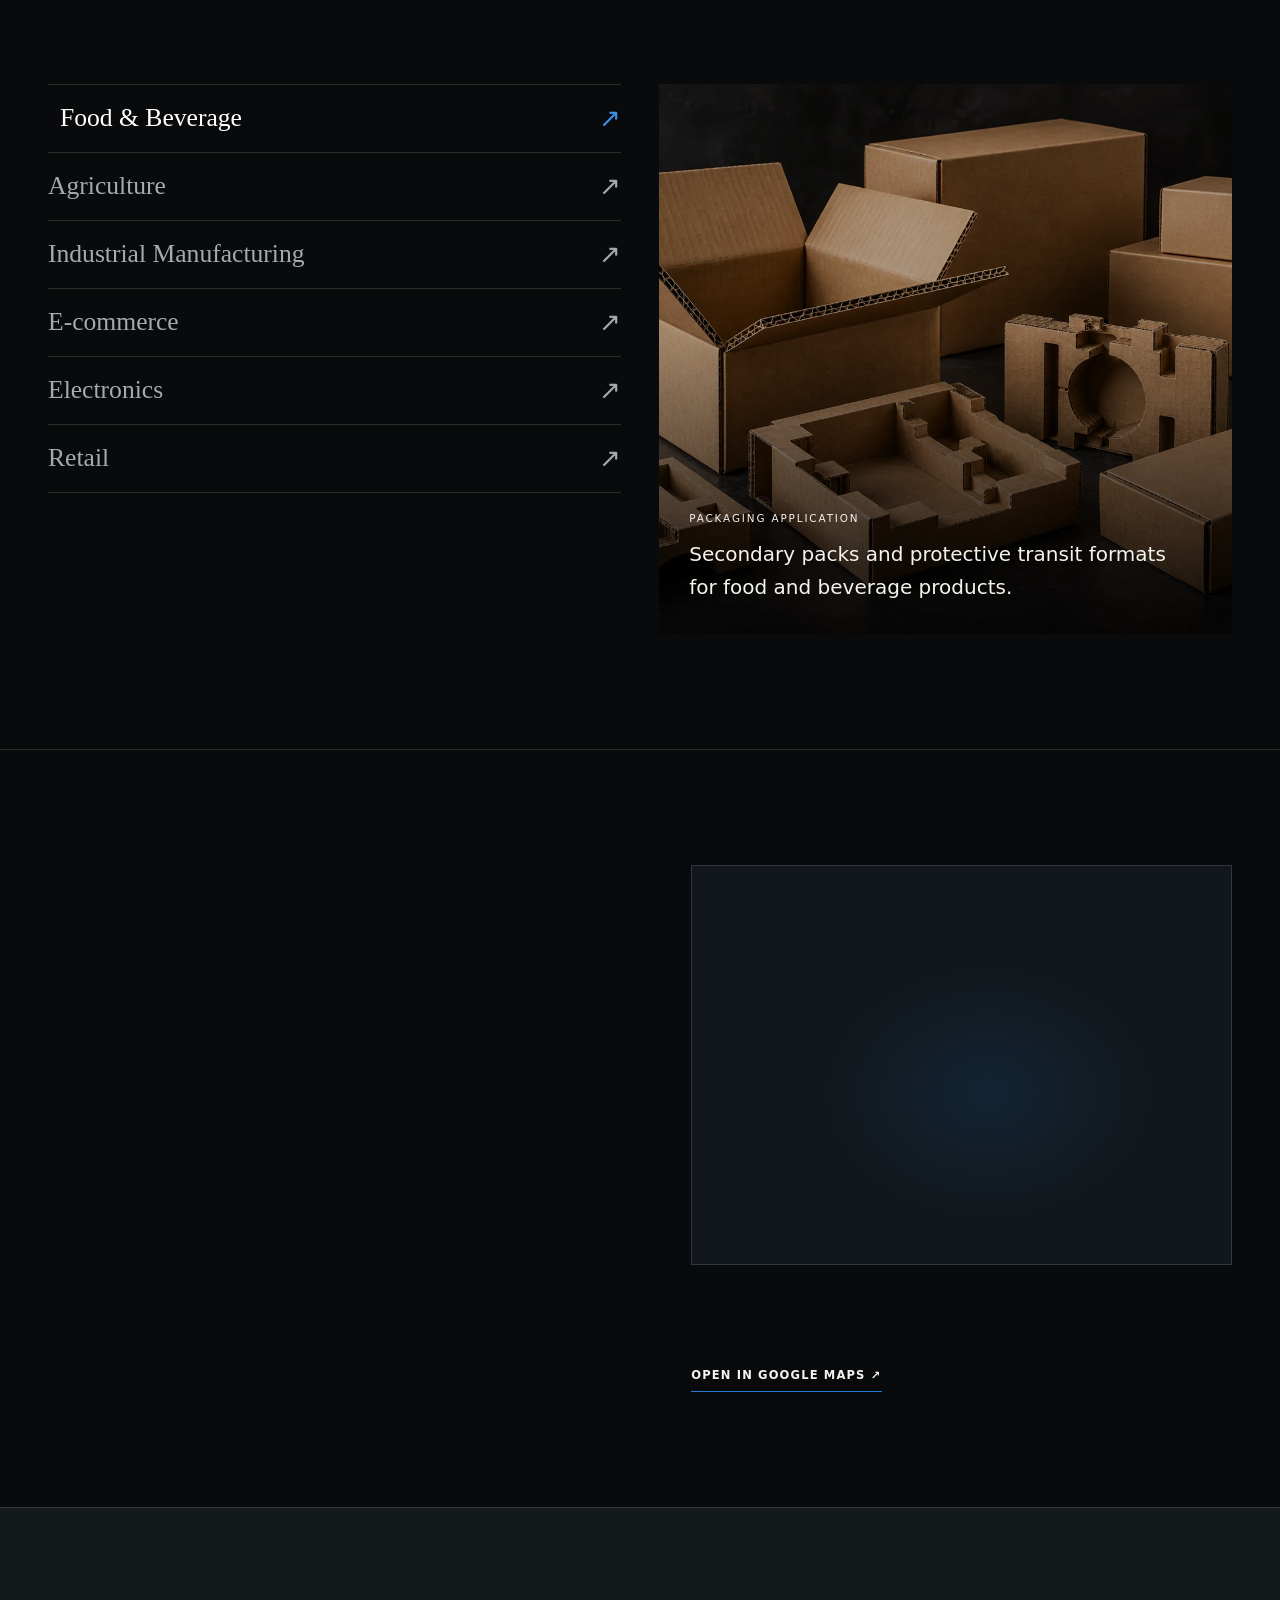
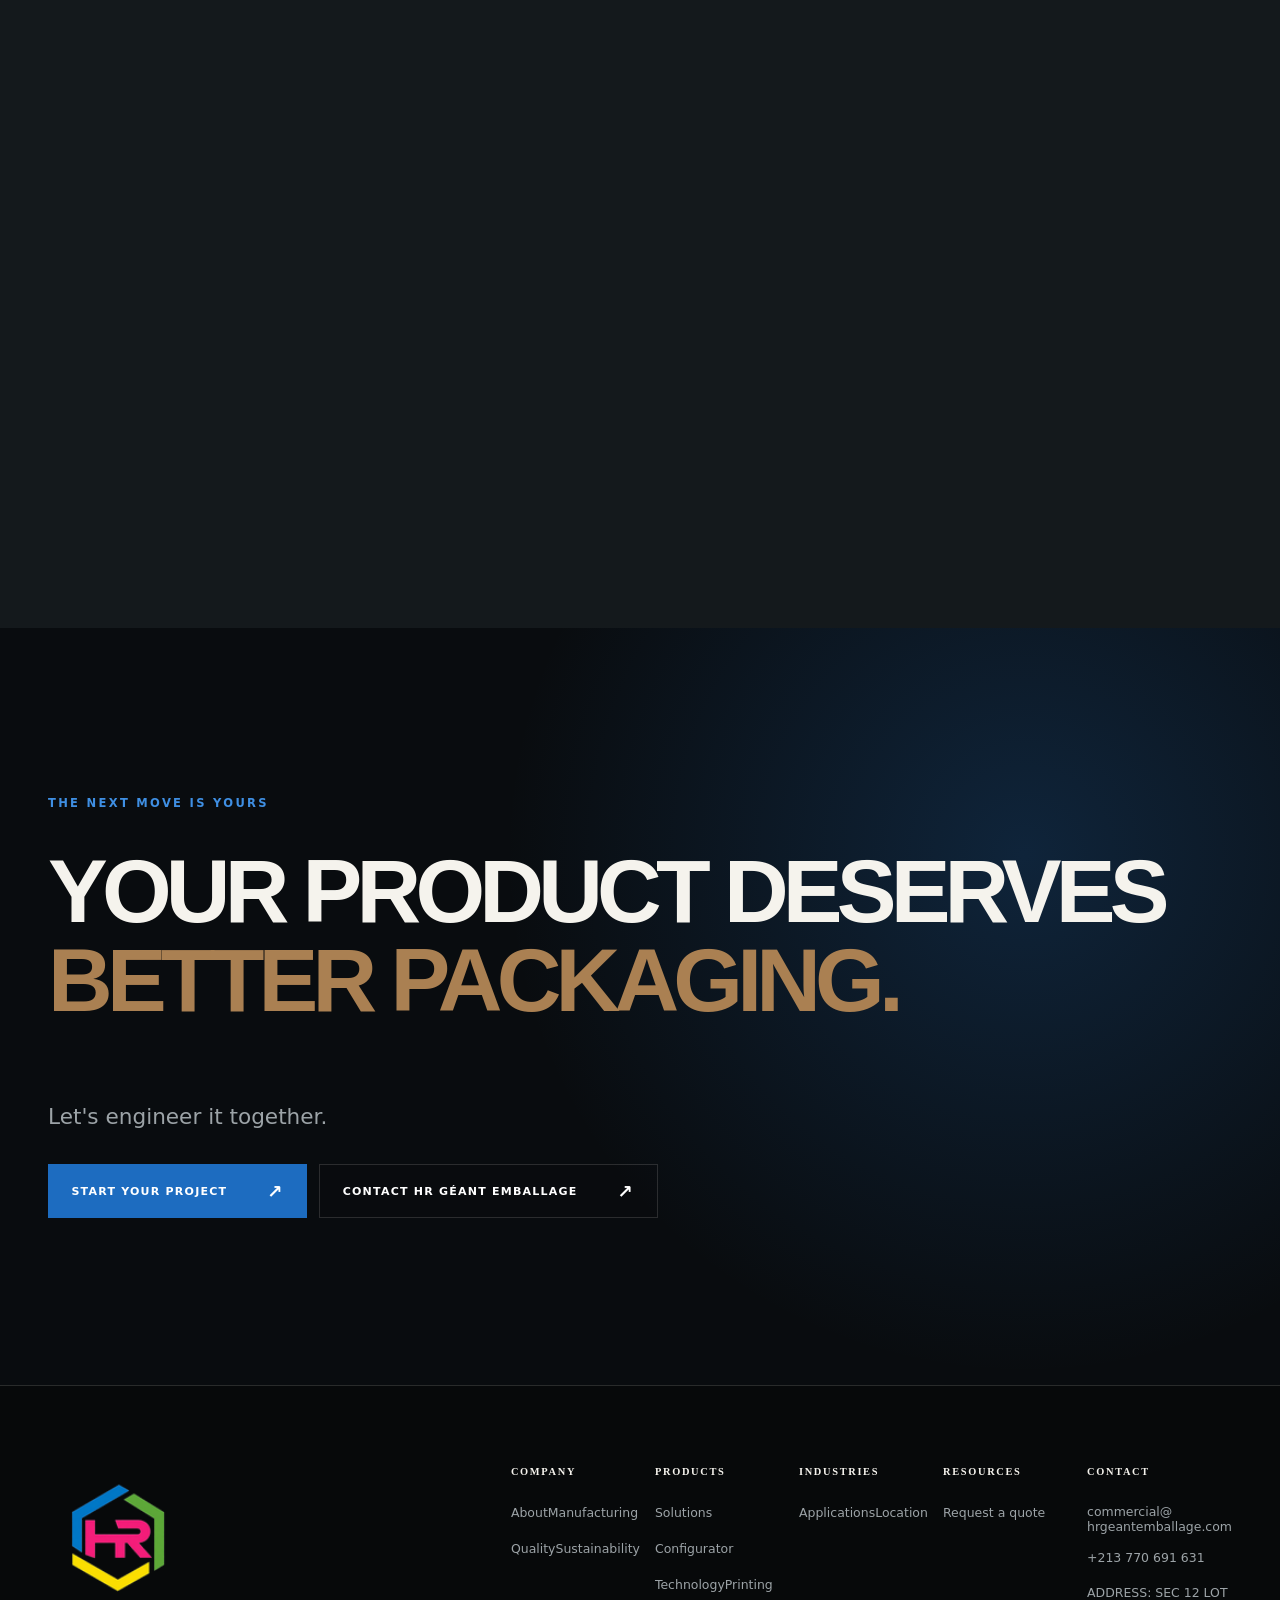
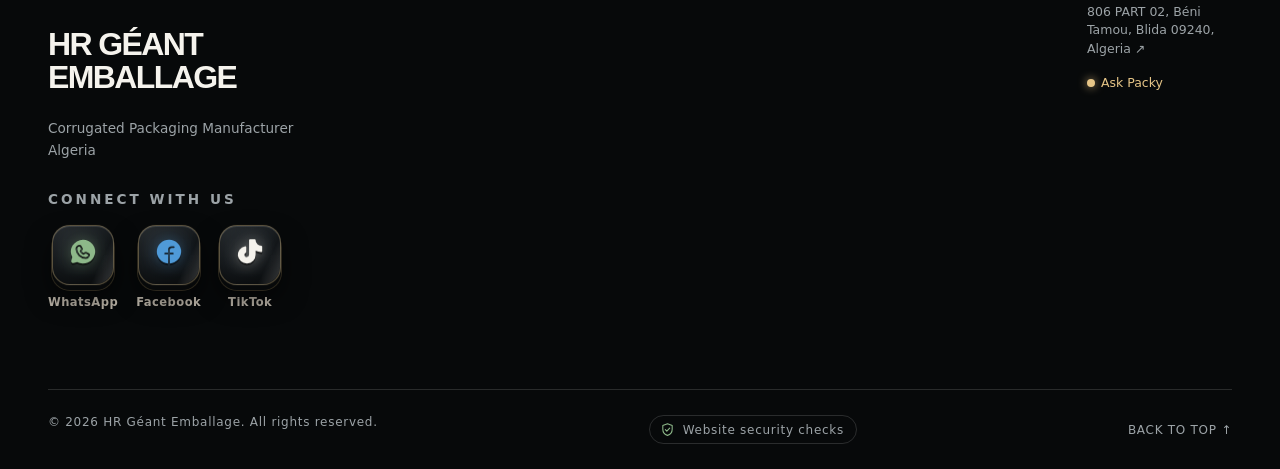
==== commit 54d7c098: "Packaging Solutions: animate the Custom Packaging card Render the supplied CustomPackaging Remotion " ====
--- a/index.html
+++ b/index.html
@@ -7,7 +7,7 @@
   <link rel="canonical" href="https://www.hrgeantemballage.com/">
   <meta property="og:type" content="website"><meta property="og:title" content="Corrugated Box Manufacturer in Algeria | HR Géant Emballage"><meta property="og:description" content="Corrugated box manufacturer in Béni Tamou, Blida, Algeria. Explore custom, printed and industrial packaging, then contact HR Géant Emballage for a quote."><meta property="og:url" content="https://www.hrgeantemballage.com/"><meta property="og:image" content="https://www.hrgeantemballage.com/assets/images/hr-geant-emballage-social.jpg">
   <meta name="twitter:card" content="summary_large_image"><meta name="twitter:title" content="Corrugated Box Manufacturer in Algeria | HR Géant Emballage"><meta name="twitter:description" content="Corrugated box manufacturer in Béni Tamou, Blida, Algeria. Explore custom, printed and industrial packaging, then contact HR Géant Emballage for a quote."><meta name="twitter:image" content="https://www.hrgeantemballage.com/assets/images/hr-geant-emballage-social.jpg">
-  <meta name="theme-color" content="#080a0c"><link rel="icon" href="assets/logo.png" type="image/png"><link rel="preload" as="image" href="assets/images/hero-factory.webp"><link rel="stylesheet" href="assets/css/style.css?v=20261009print"><script defer src="assets/js/main.js?v=20261009print"></script>
+  <meta name="theme-color" content="#080a0c"><link rel="icon" href="assets/logo.png" type="image/png"><link rel="preload" as="image" href="assets/images/hero-factory.webp"><link rel="stylesheet" href="assets/css/style.css?v=20261009custom"><script defer src="assets/js/main.js?v=20261009custom"></script>
   <script type="application/ld+json">{"@context":"https://schema.org","@type":["Organization","LocalBusiness"],"@id":"https://www.hrgeantemballage.com/#organization","name":"HR Géant Emballage","url":"https://www.hrgeantemballage.com/","logo":"https://www.hrgeantemballage.com/assets/logo.png","email":"commercial@hrgeantemballage.com","telephone":"+213770691631","address":{"@type":"PostalAddress","streetAddress":"SEC 12 LOT 806 PART 02","addressLocality":"Béni Tamou","addressRegion":"Blida","postalCode":"09240","addressCountry":"DZ"},"sameAs":["https://www.facebook.com/hrgeantemballage/","https://www.tiktok.com/@hr.geant.emballage"]}</script>
 <meta property="og:locale" content="en_US"><meta property="og:image:width" content="1200"><meta property="og:image:height" content="630"><meta property="og:image:alt" content="HR Géant Emballage — corrugated packaging manufactured in Algeria"><link rel="alternate" hreflang="en" href="https://www.hrgeantemballage.com/"><link rel="alternate" hreflang="fr" href="https://www.hrgeantemballage.com/fr/"><link rel="alternate" hreflang="ar" href="https://www.hrgeantemballage.com/ar/"><link rel="alternate" hreflang="x-default" href="https://www.hrgeantemballage.com/"><link rel="stylesheet" href="assets/css/manufacturing-section.css?v=20260927j"><link rel="stylesheet" href="assets/css/guide.css?v=20260930dock1"><link rel="stylesheet" href="assets/css/design-to-form.css?v=20260927m"><link rel="stylesheet" href="assets/css/technology-layers.css?v=20260929b"><link rel="stylesheet" href="assets/css/eco-principles.css?v=20260928g"><link rel="stylesheet" href="assets/css/social-3d.css?v=20260928i"><link rel="stylesheet" href="assets/css/security-checks.css?v=20260930paneldate2"></head>
 <body>
--- a/assets/css/style.css
+++ b/assets/css/style.css
@@ -315,7 +315,7 @@
 /* 2026-10-09: 03 / Packaging Solutions — card 01 animation (full frame, never cropped or covered) */
 .product-card--video{background:#17191a}
 .product-card--video:after{display:none}
-.product-card--video .product-media{position:absolute;inset:0 0 auto 0;height:calc(100% - var(--copy-h,46%));min-height:160px;background:linear-gradient(180deg,#c9c4bc 0%,#cdc8c1 45%,#c7c2ba 100%);overflow:hidden}
+.product-card--video .product-media{position:absolute;inset:0 0 auto 0;height:calc(100% - var(--copy-h,46%));min-height:160px;background:var(--media-bg,#17191a);overflow:hidden}
 .product-card--video .product-video{display:block;width:100%;height:100%;object-fit:contain;background:transparent;pointer-events:none}
 .product-card--video .product-video img{width:100%;height:100%;object-fit:cover}
 
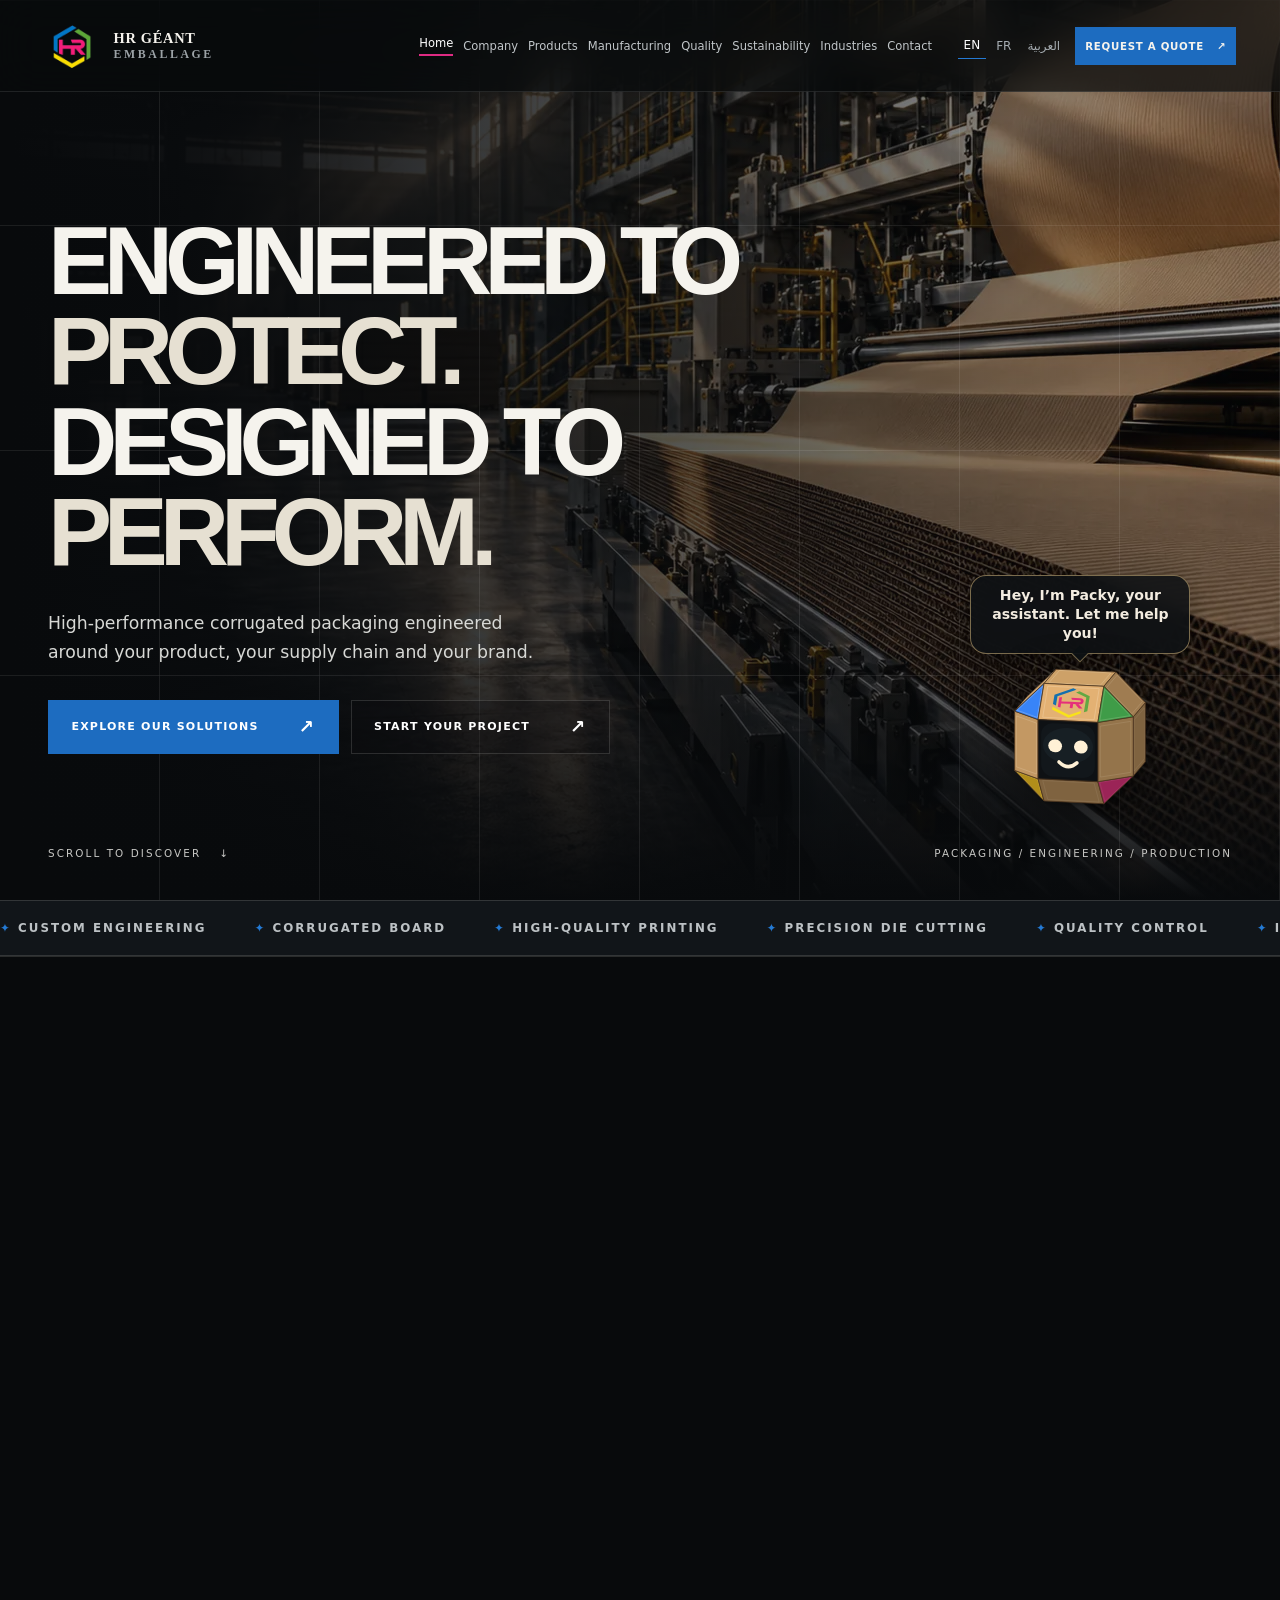
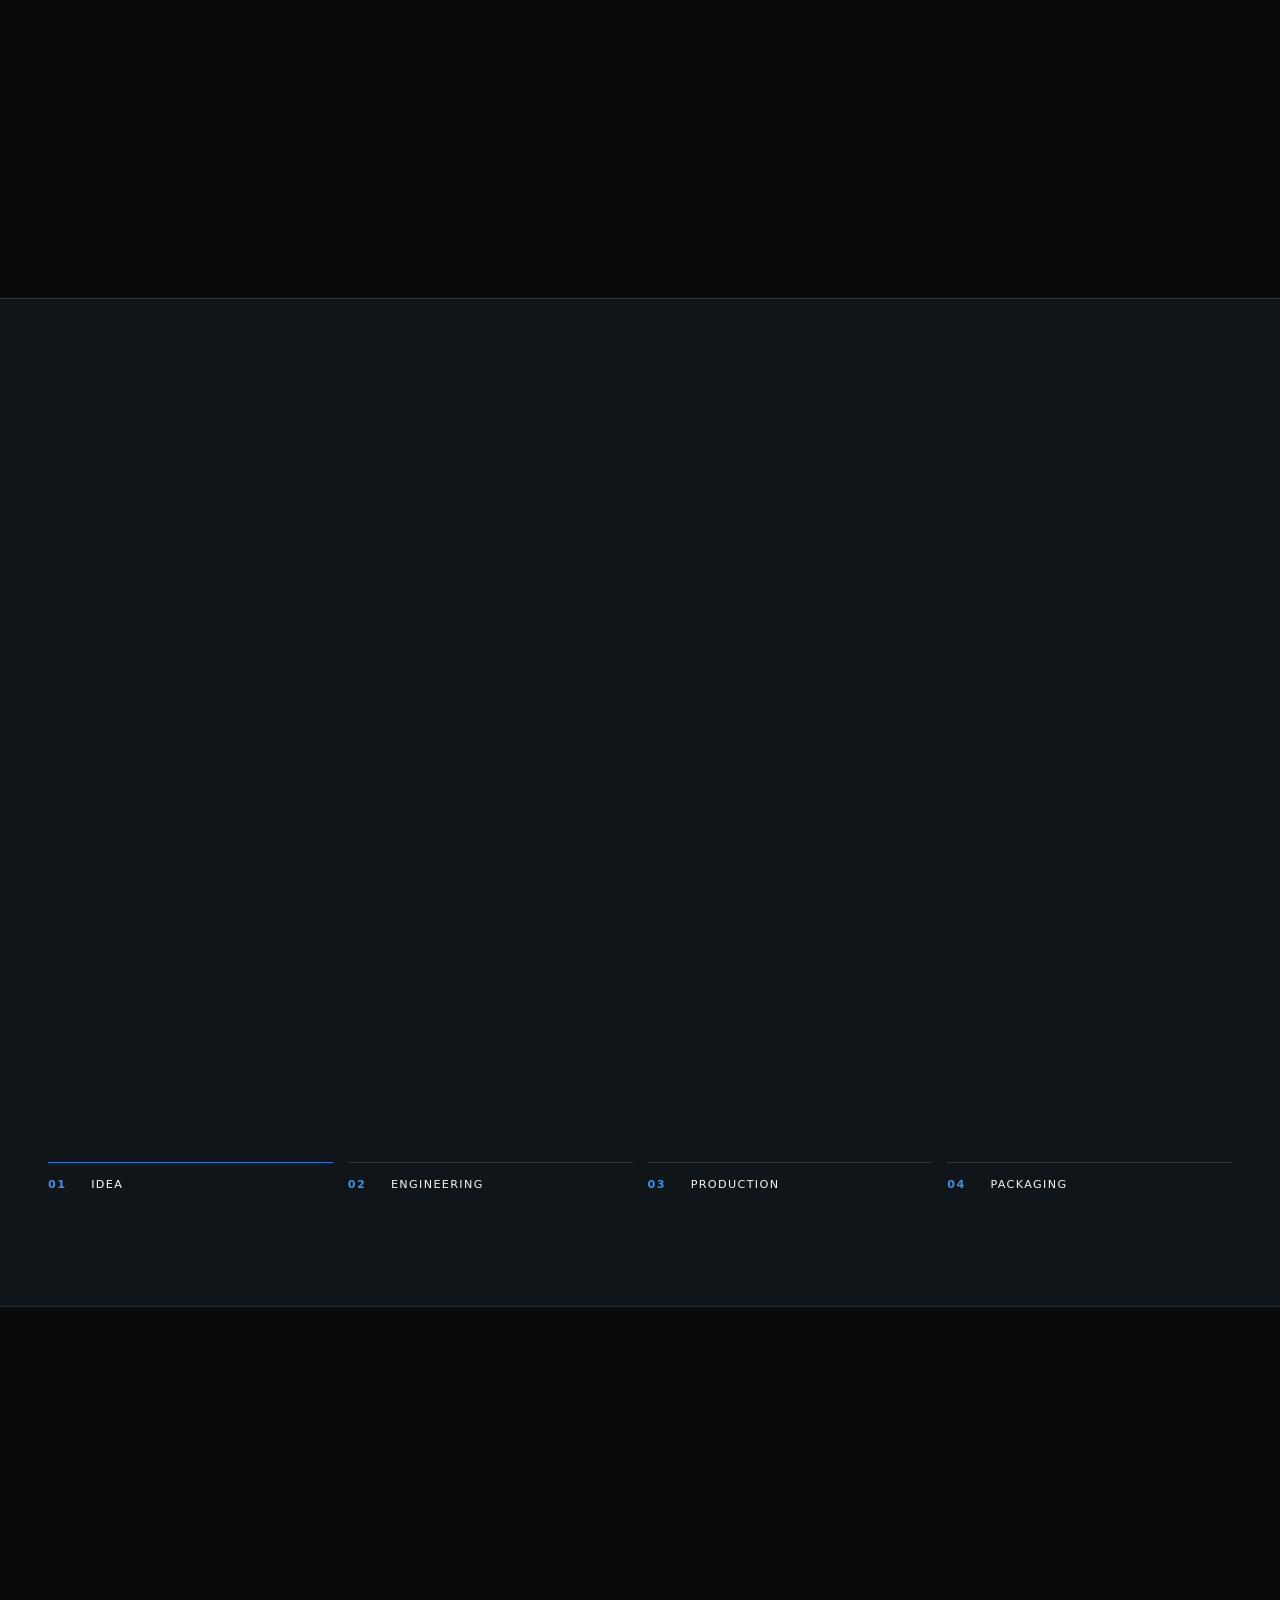
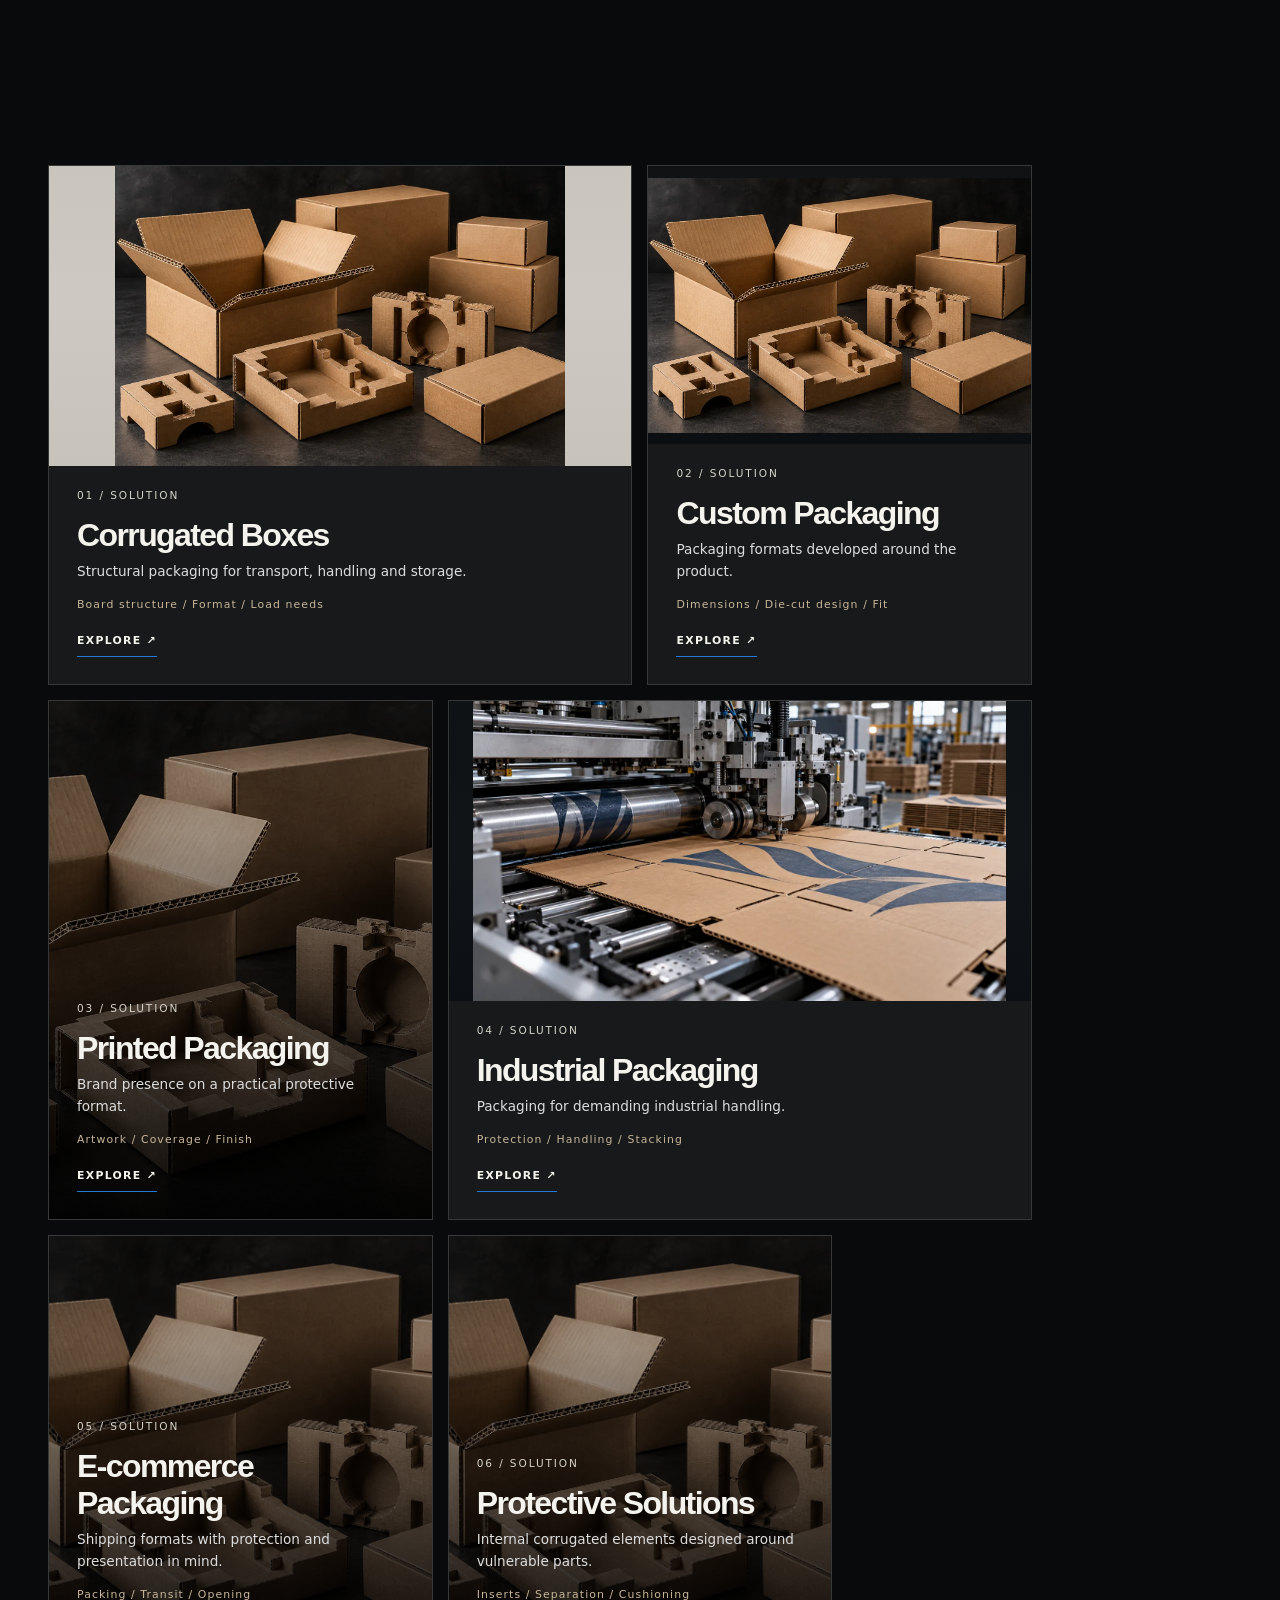
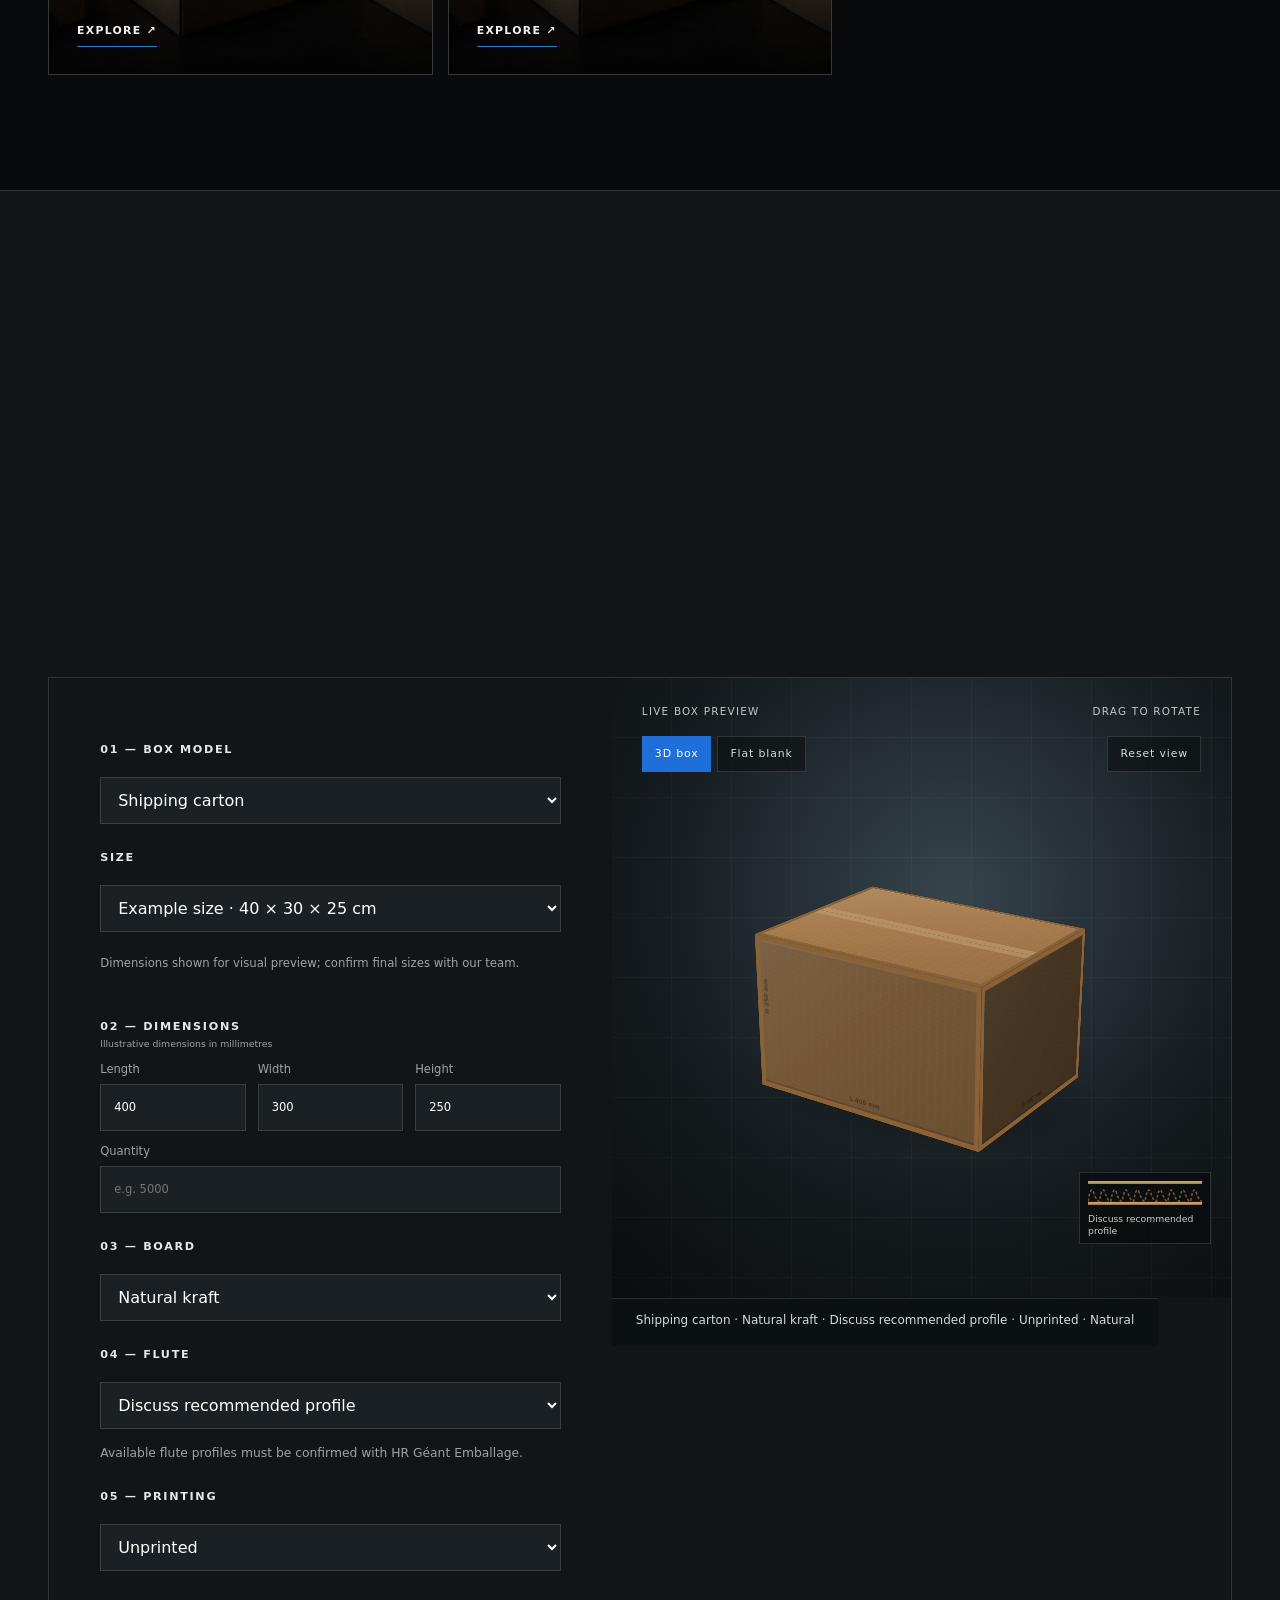
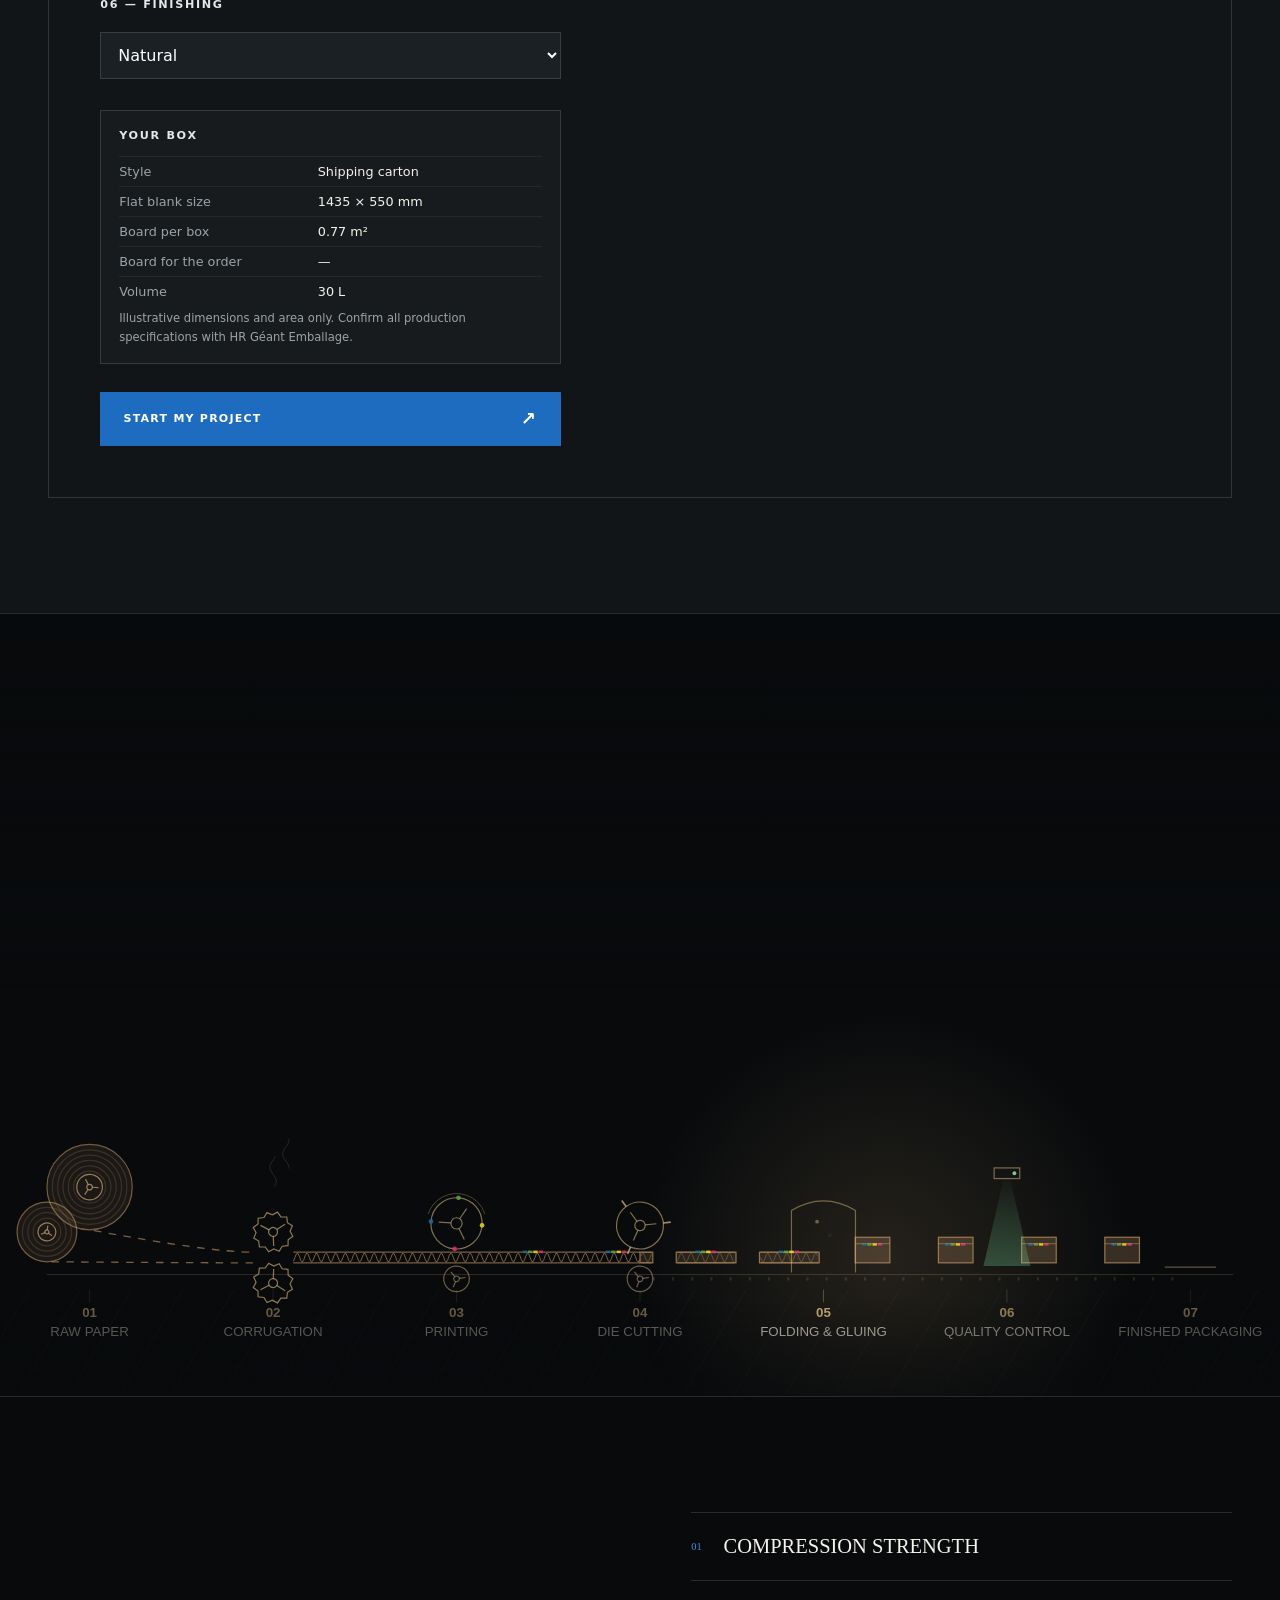
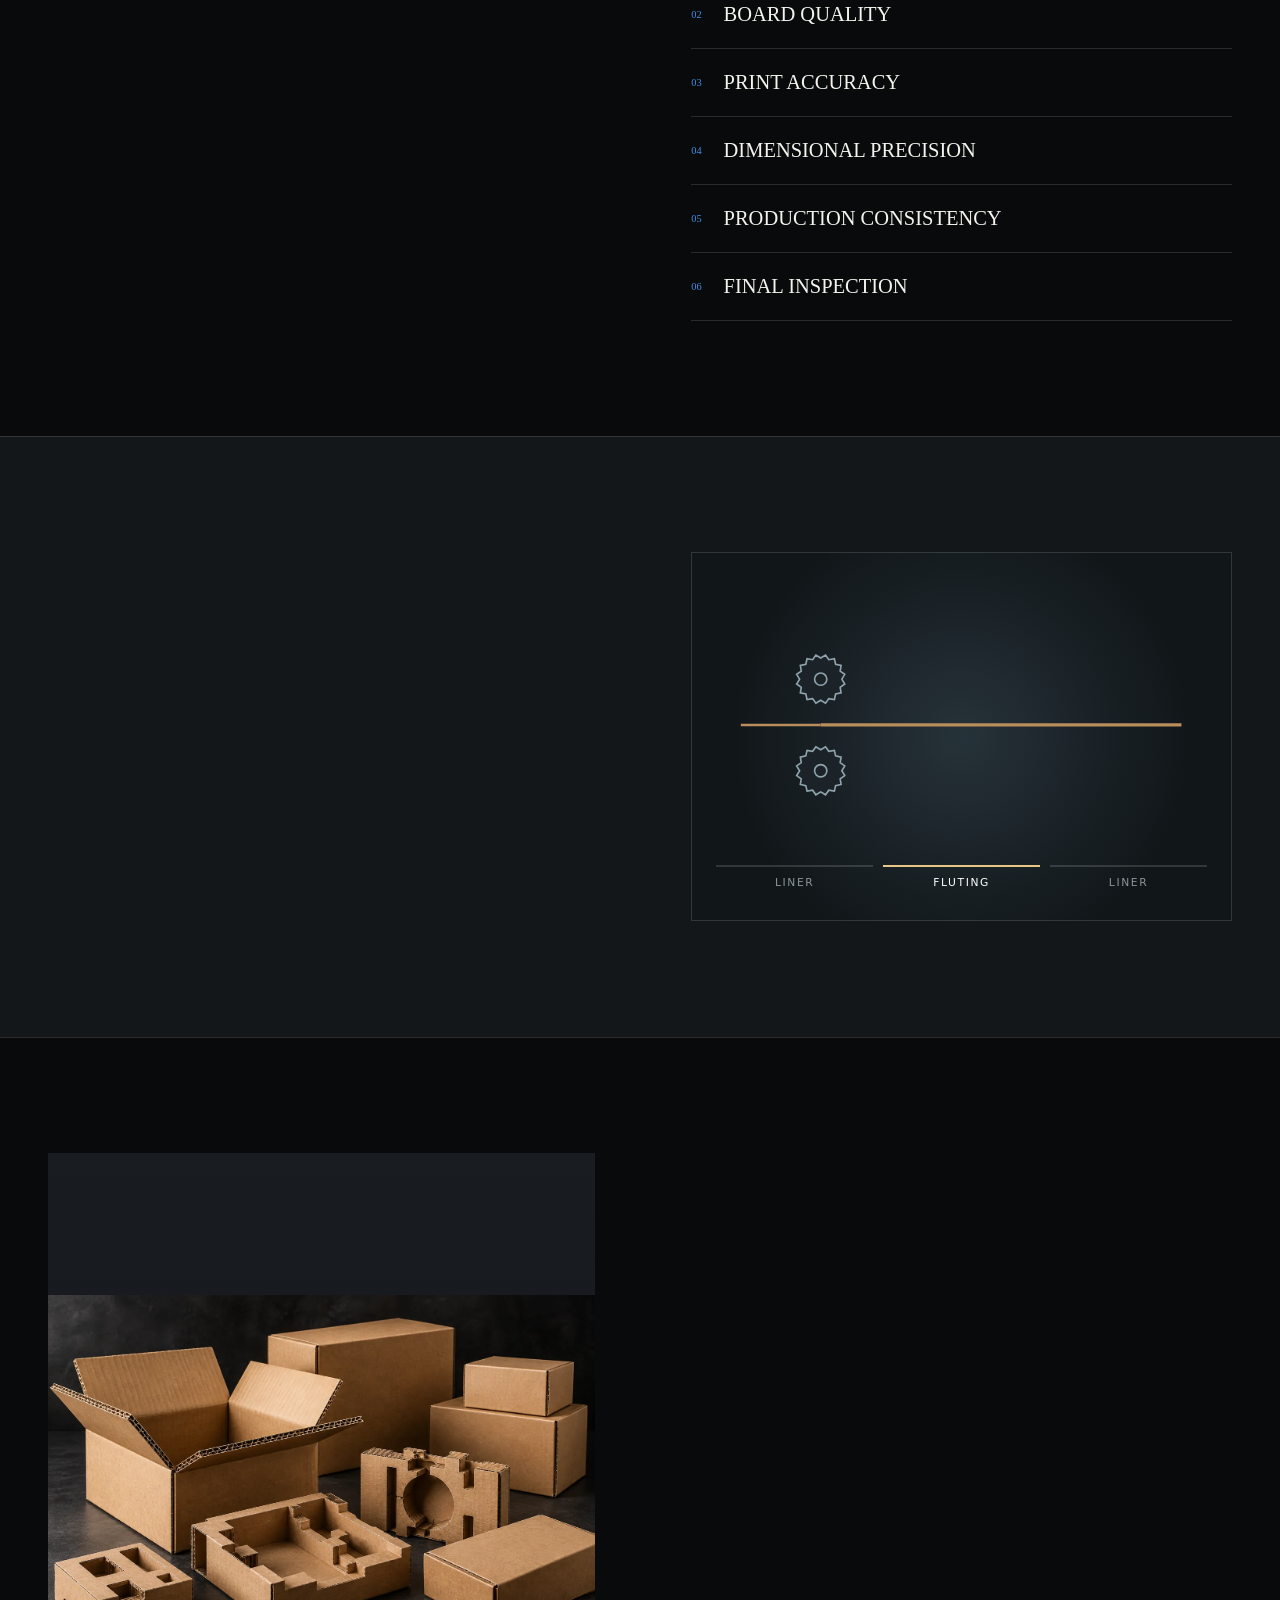
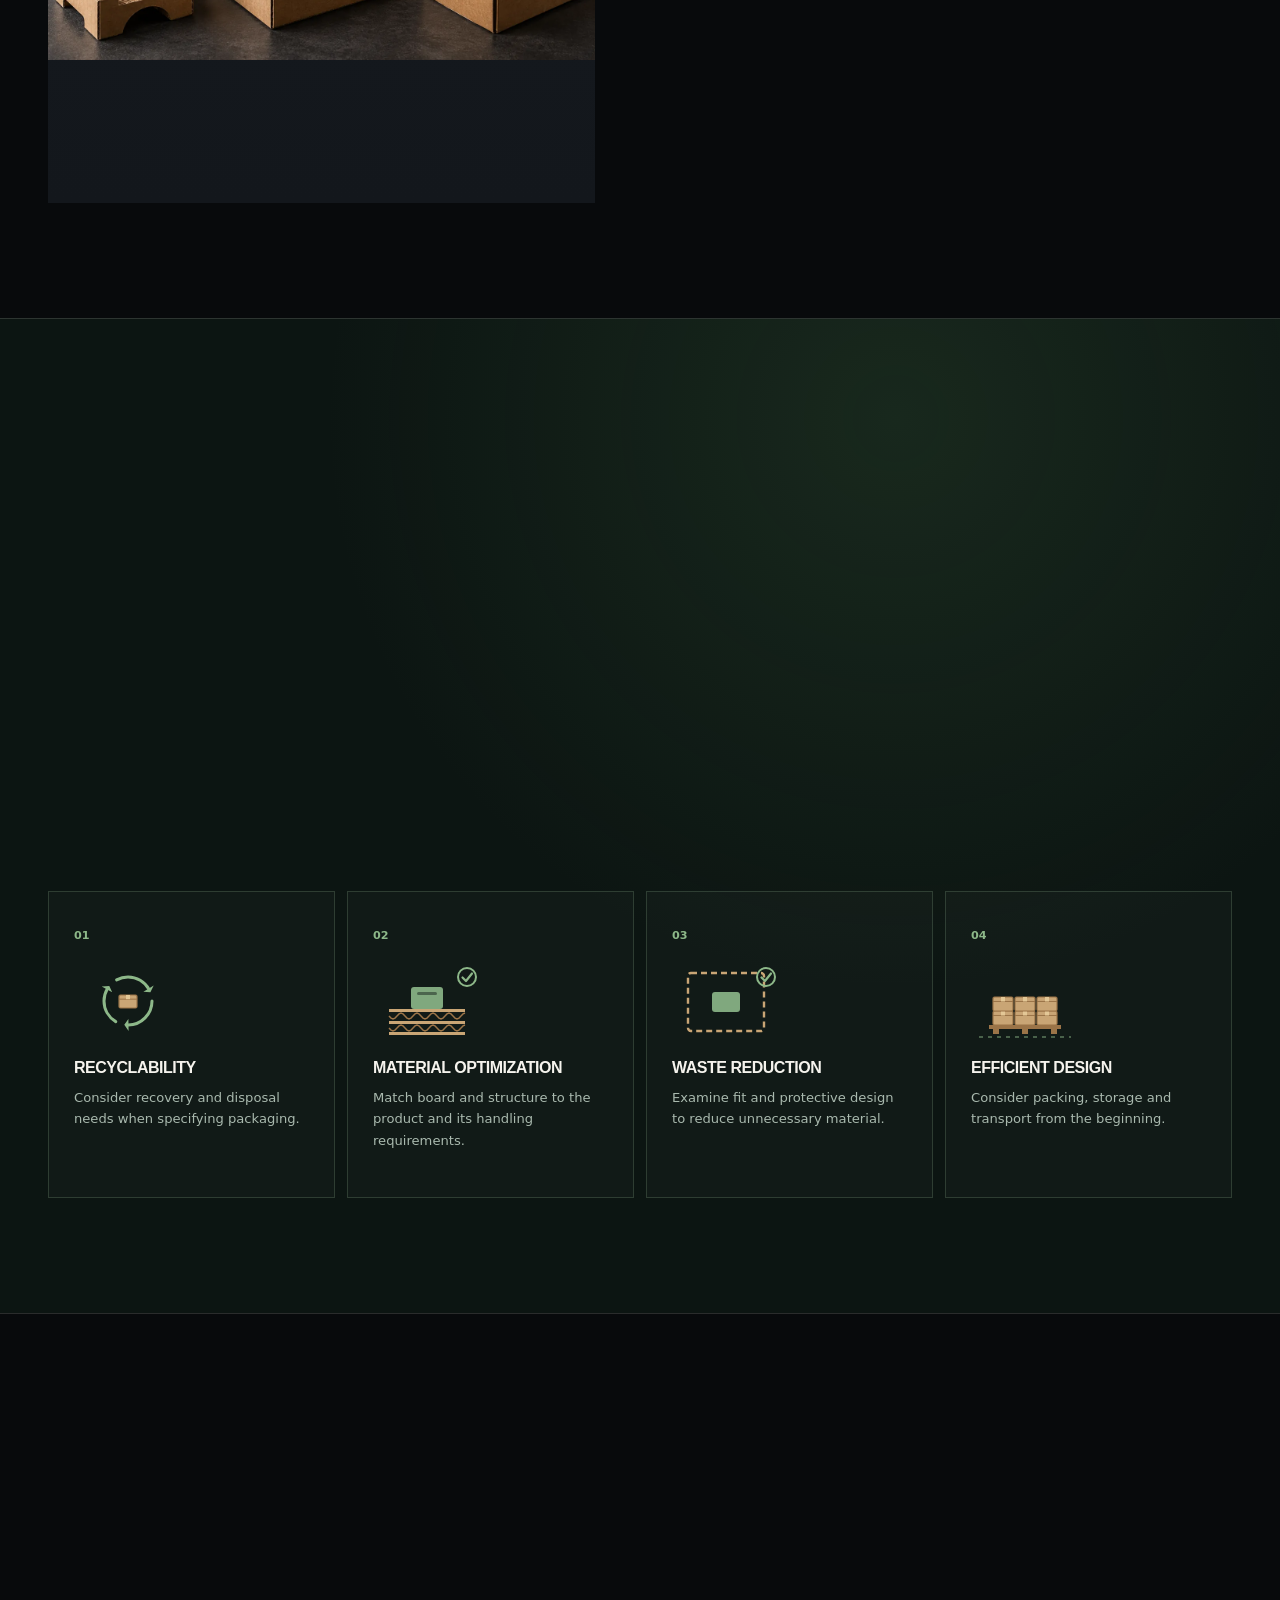
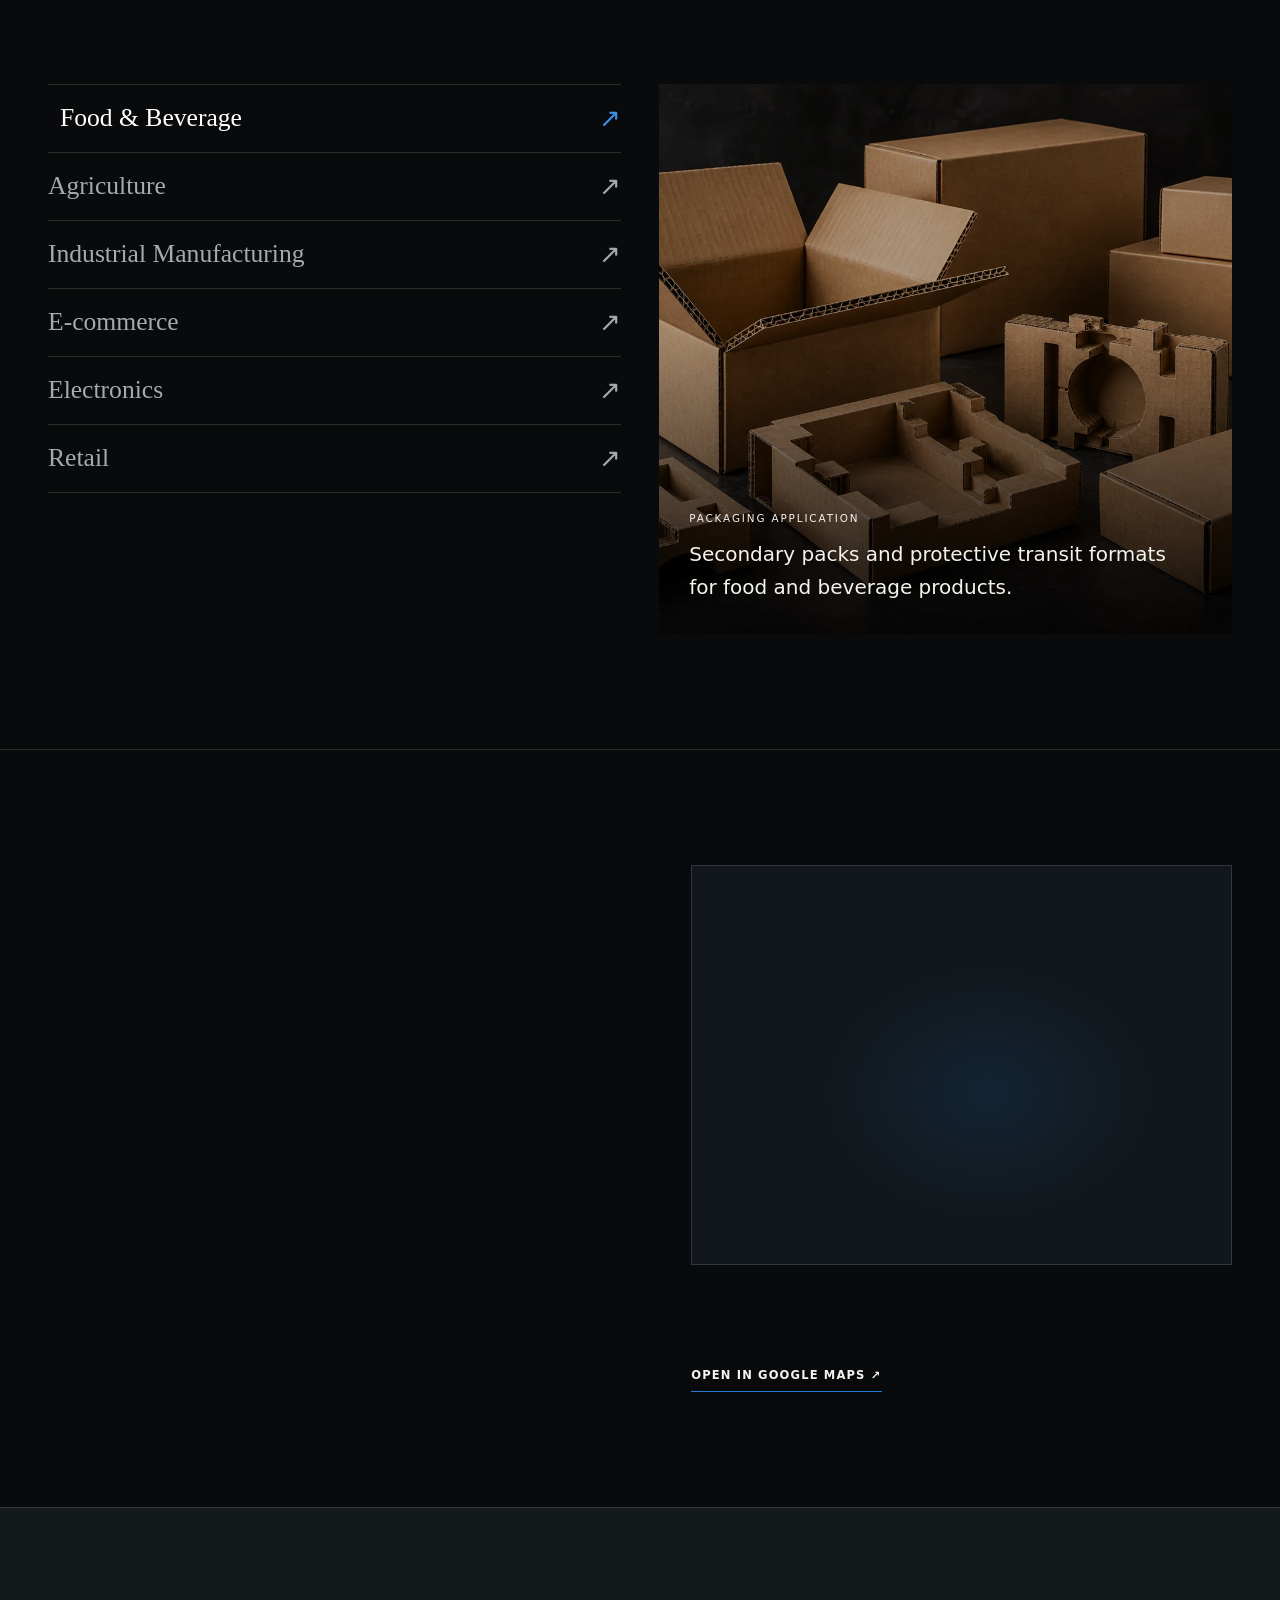
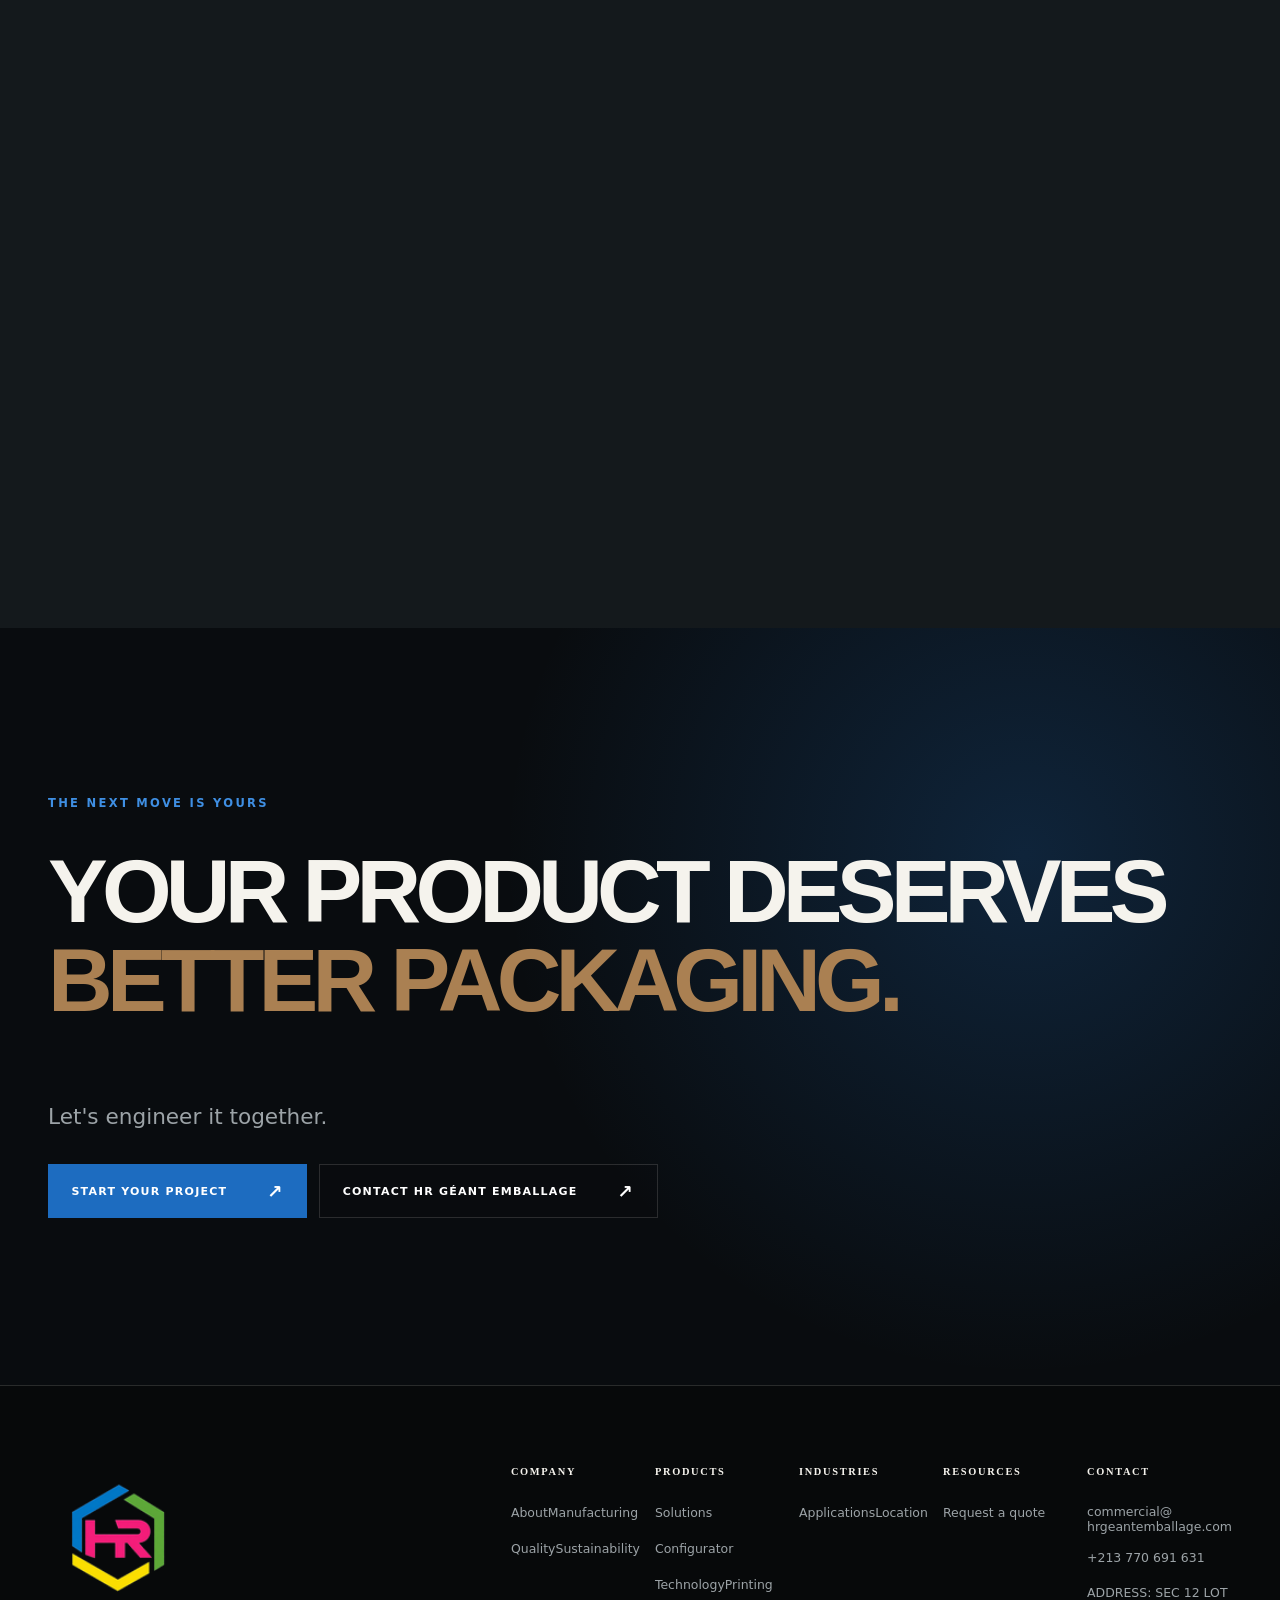
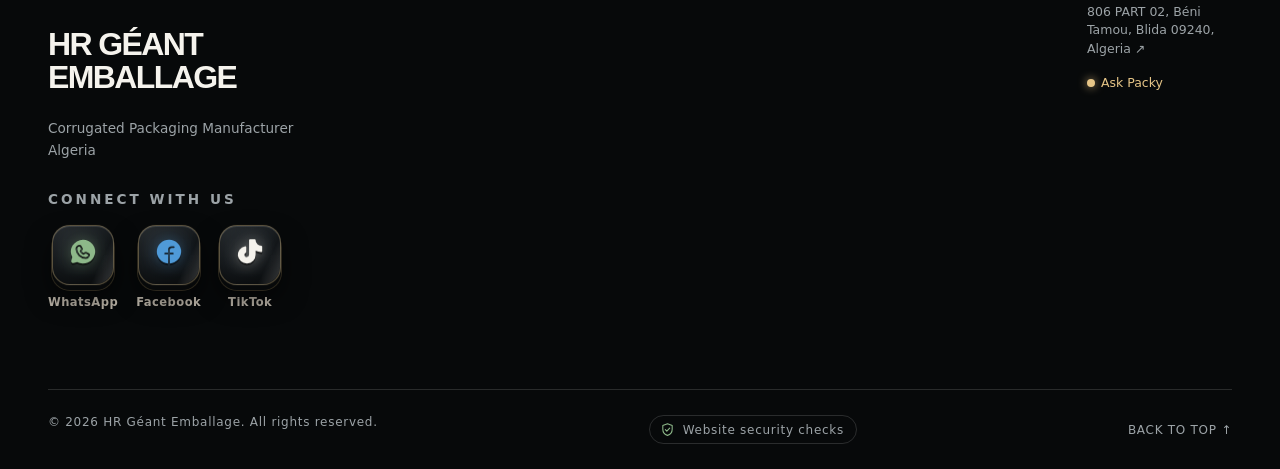
==== commit 4d251b6e: "Packaging Solutions: animate the Industrial Packaging card Render the supplied IndustrialPackaging R" ====
--- a/index.html
+++ b/index.html
@@ -7,7 +7,7 @@
   <link rel="canonical" href="https://www.hrgeantemballage.com/">
   <meta property="og:type" content="website"><meta property="og:title" content="Corrugated Box Manufacturer in Algeria | HR Géant Emballage"><meta property="og:description" content="Corrugated box manufacturer in Béni Tamou, Blida, Algeria. Explore custom, printed and industrial packaging, then contact HR Géant Emballage for a quote."><meta property="og:url" content="https://www.hrgeantemballage.com/"><meta property="og:image" content="https://www.hrgeantemballage.com/assets/images/hr-geant-emballage-social.jpg">
   <meta name="twitter:card" content="summary_large_image"><meta name="twitter:title" content="Corrugated Box Manufacturer in Algeria | HR Géant Emballage"><meta name="twitter:description" content="Corrugated box manufacturer in Béni Tamou, Blida, Algeria. Explore custom, printed and industrial packaging, then contact HR Géant Emballage for a quote."><meta name="twitter:image" content="https://www.hrgeantemballage.com/assets/images/hr-geant-emballage-social.jpg">
-  <meta name="theme-color" content="#080a0c"><link rel="icon" href="assets/logo.png" type="image/png"><link rel="preload" as="image" href="assets/images/hero-factory.webp"><link rel="stylesheet" href="assets/css/style.css?v=20261009custom"><script defer src="assets/js/main.js?v=20261009custom"></script>
+  <meta name="theme-color" content="#080a0c"><link rel="icon" href="assets/logo.png" type="image/png"><link rel="preload" as="image" href="assets/images/hero-factory.webp"><link rel="stylesheet" href="assets/css/style.css?v=20261009industrial"><script defer src="assets/js/main.js?v=20261009industrial"></script>
   <script type="application/ld+json">{"@context":"https://schema.org","@type":["Organization","LocalBusiness"],"@id":"https://www.hrgeantemballage.com/#organization","name":"HR Géant Emballage","url":"https://www.hrgeantemballage.com/","logo":"https://www.hrgeantemballage.com/assets/logo.png","email":"commercial@hrgeantemballage.com","telephone":"+213770691631","address":{"@type":"PostalAddress","streetAddress":"SEC 12 LOT 806 PART 02","addressLocality":"Béni Tamou","addressRegion":"Blida","postalCode":"09240","addressCountry":"DZ"},"sameAs":["https://www.facebook.com/hrgeantemballage/","https://www.tiktok.com/@hr.geant.emballage"]}</script>
 <meta property="og:locale" content="en_US"><meta property="og:image:width" content="1200"><meta property="og:image:height" content="630"><meta property="og:image:alt" content="HR Géant Emballage — corrugated packaging manufactured in Algeria"><link rel="alternate" hreflang="en" href="https://www.hrgeantemballage.com/"><link rel="alternate" hreflang="fr" href="https://www.hrgeantemballage.com/fr/"><link rel="alternate" hreflang="ar" href="https://www.hrgeantemballage.com/ar/"><link rel="alternate" hreflang="x-default" href="https://www.hrgeantemballage.com/"><link rel="stylesheet" href="assets/css/manufacturing-section.css?v=20260927j"><link rel="stylesheet" href="assets/css/guide.css?v=20260930dock1"><link rel="stylesheet" href="assets/css/design-to-form.css?v=20260927m"><link rel="stylesheet" href="assets/css/technology-layers.css?v=20260929b"><link rel="stylesheet" href="assets/css/eco-principles.css?v=20260928g"><link rel="stylesheet" href="assets/css/social-3d.css?v=20260928i"><link rel="stylesheet" href="assets/css/security-checks.css?v=20260930paneldate2"></head>
 <body>
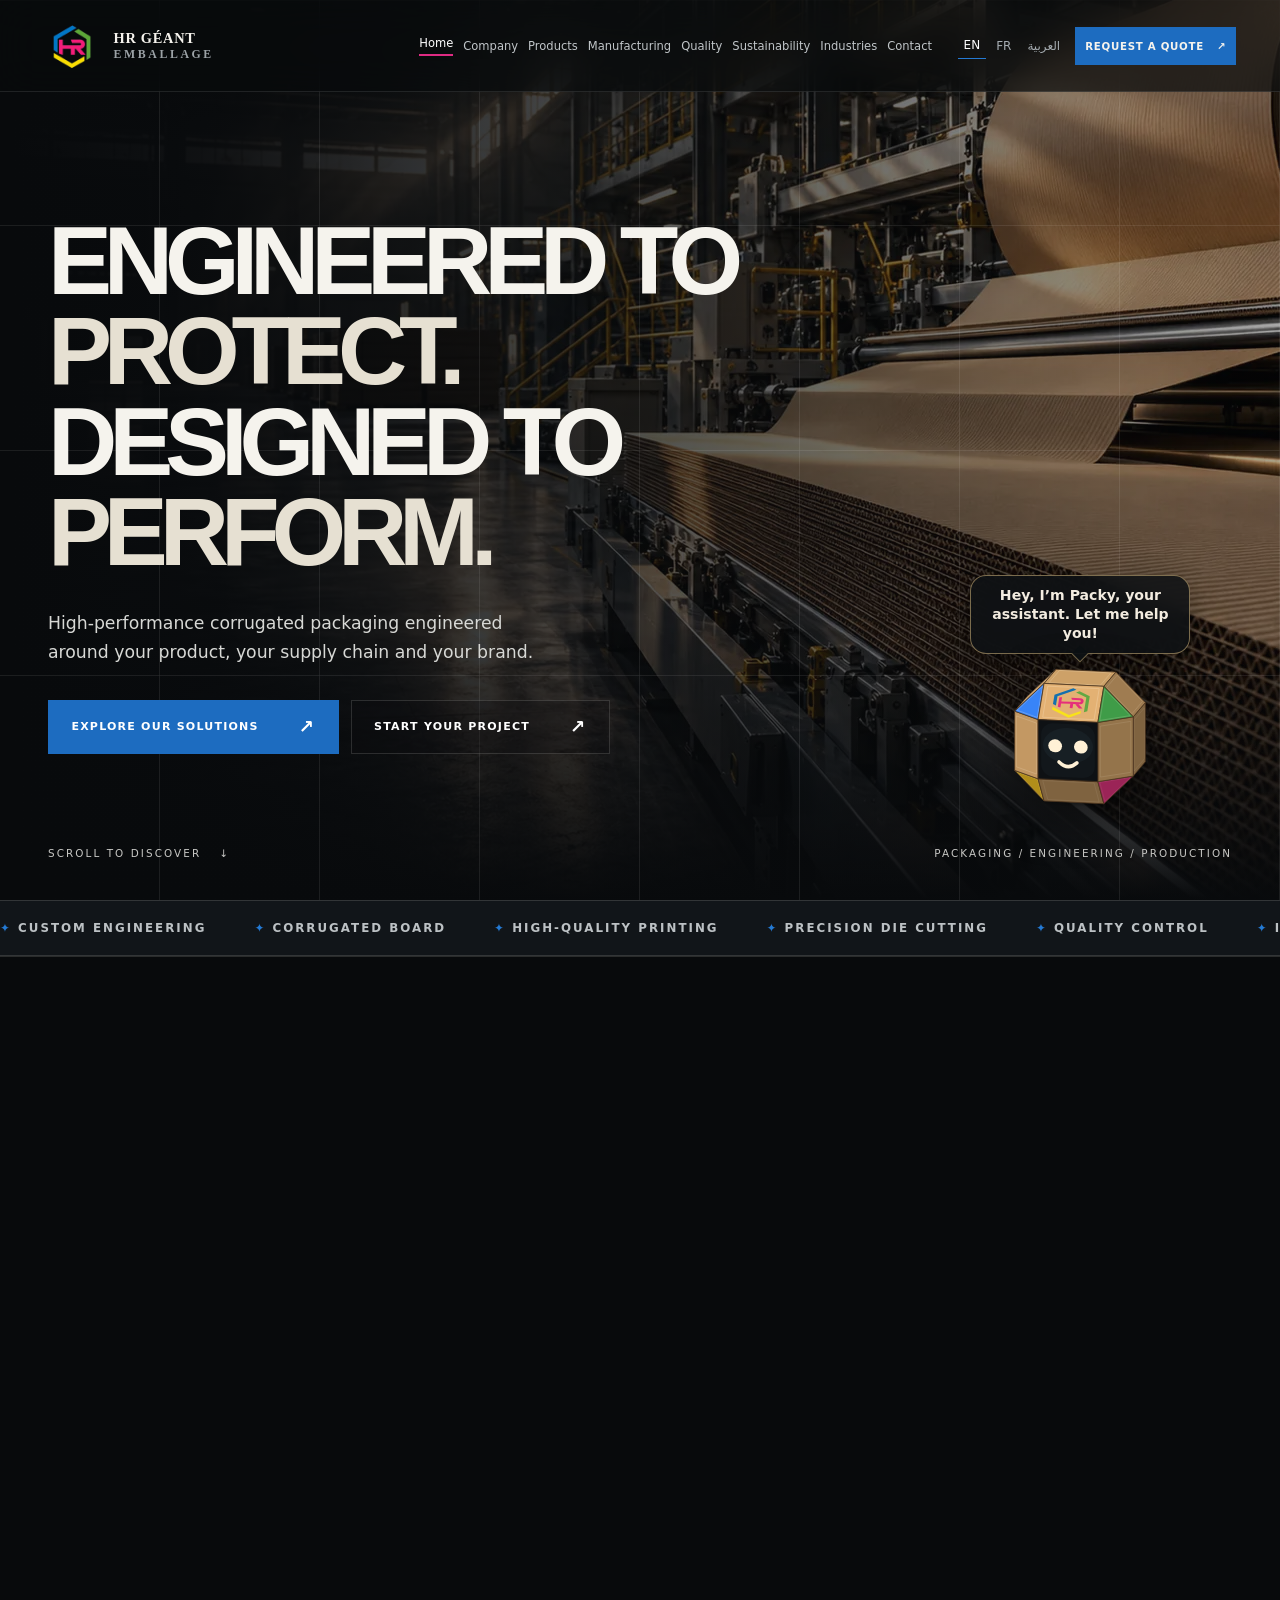
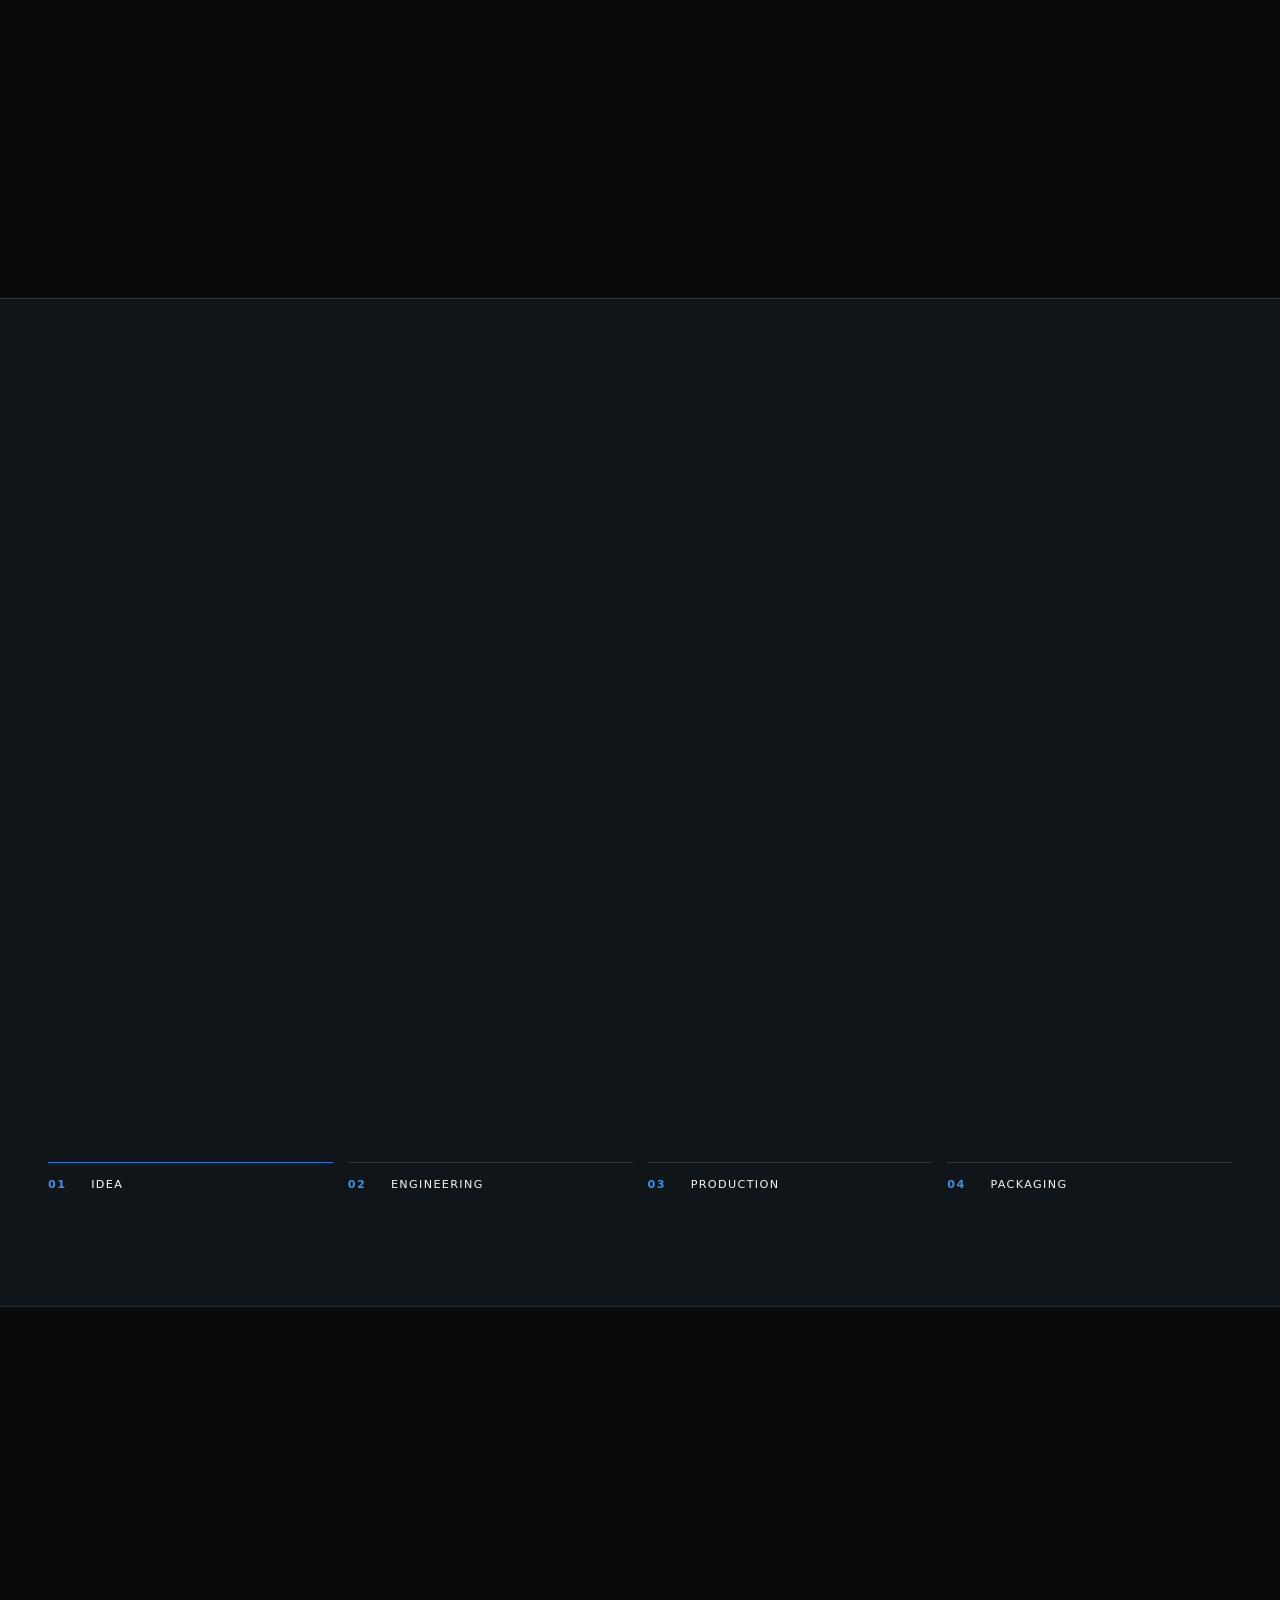
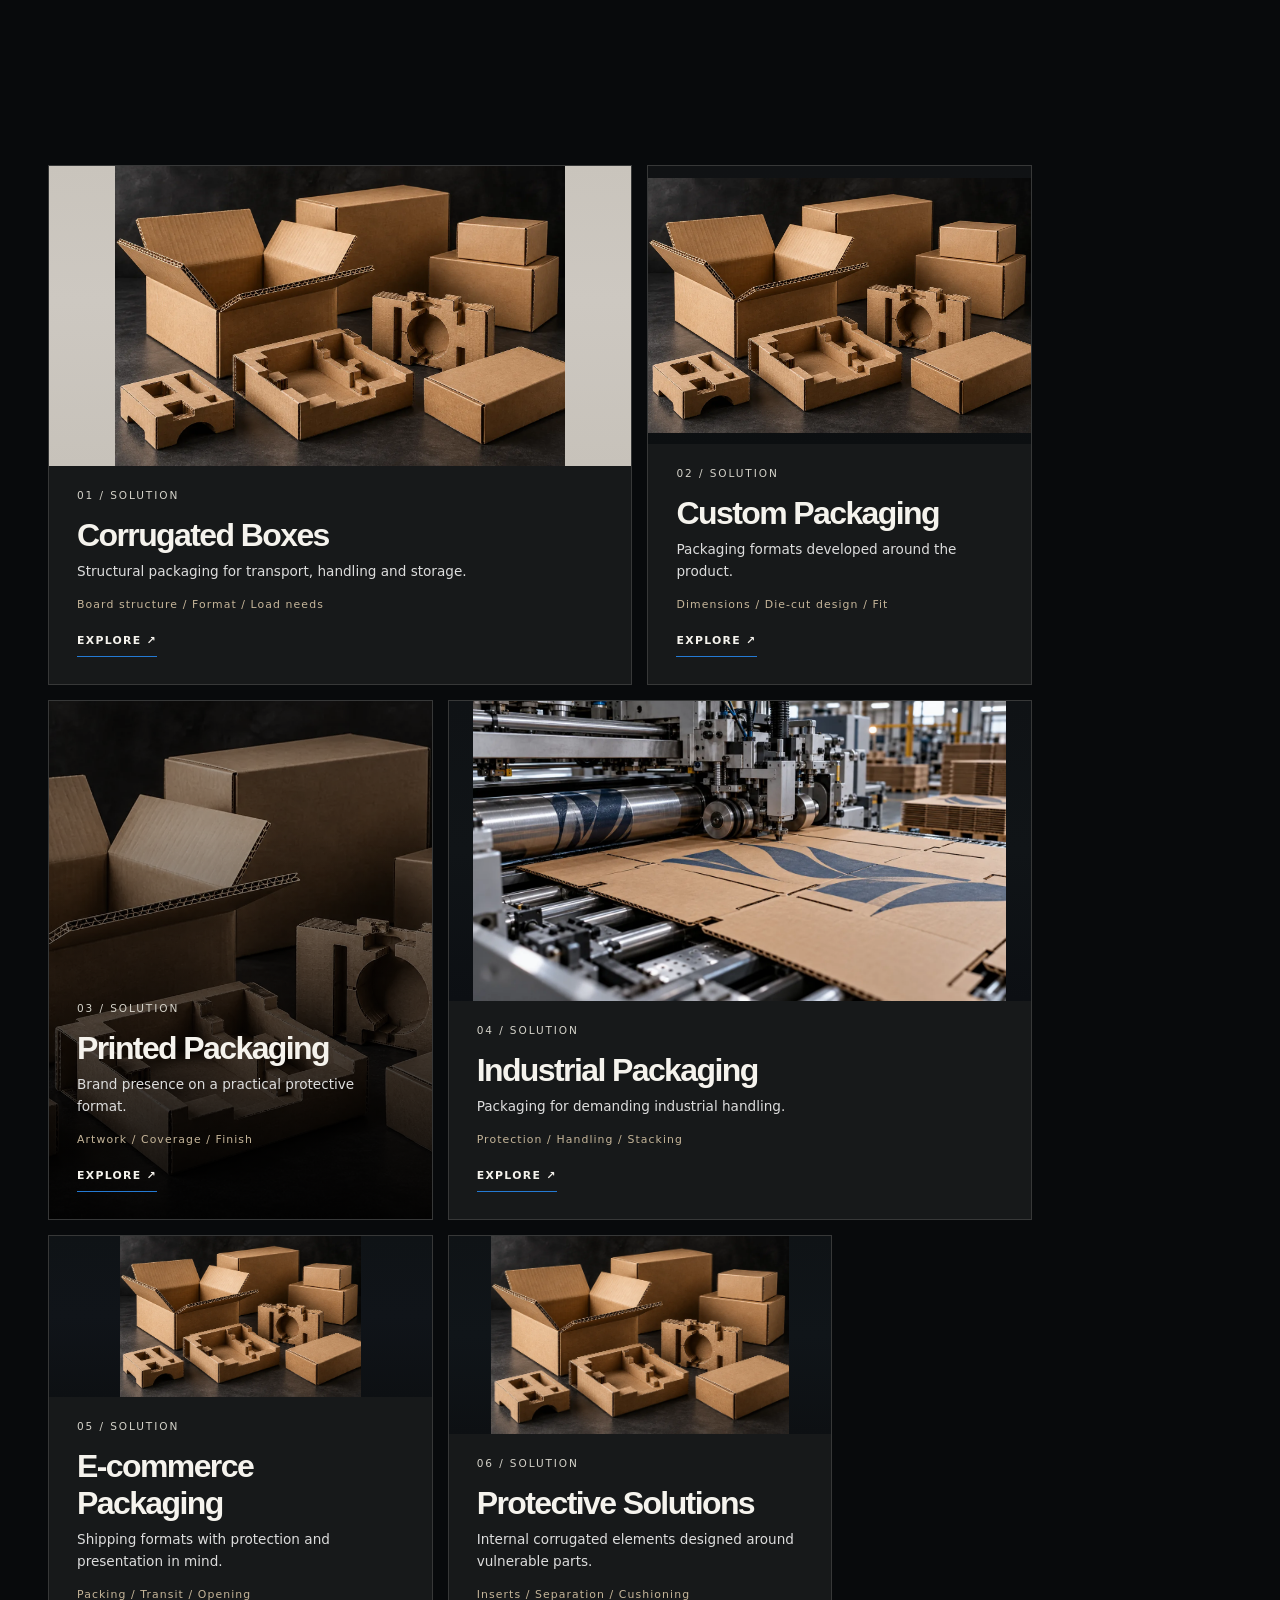
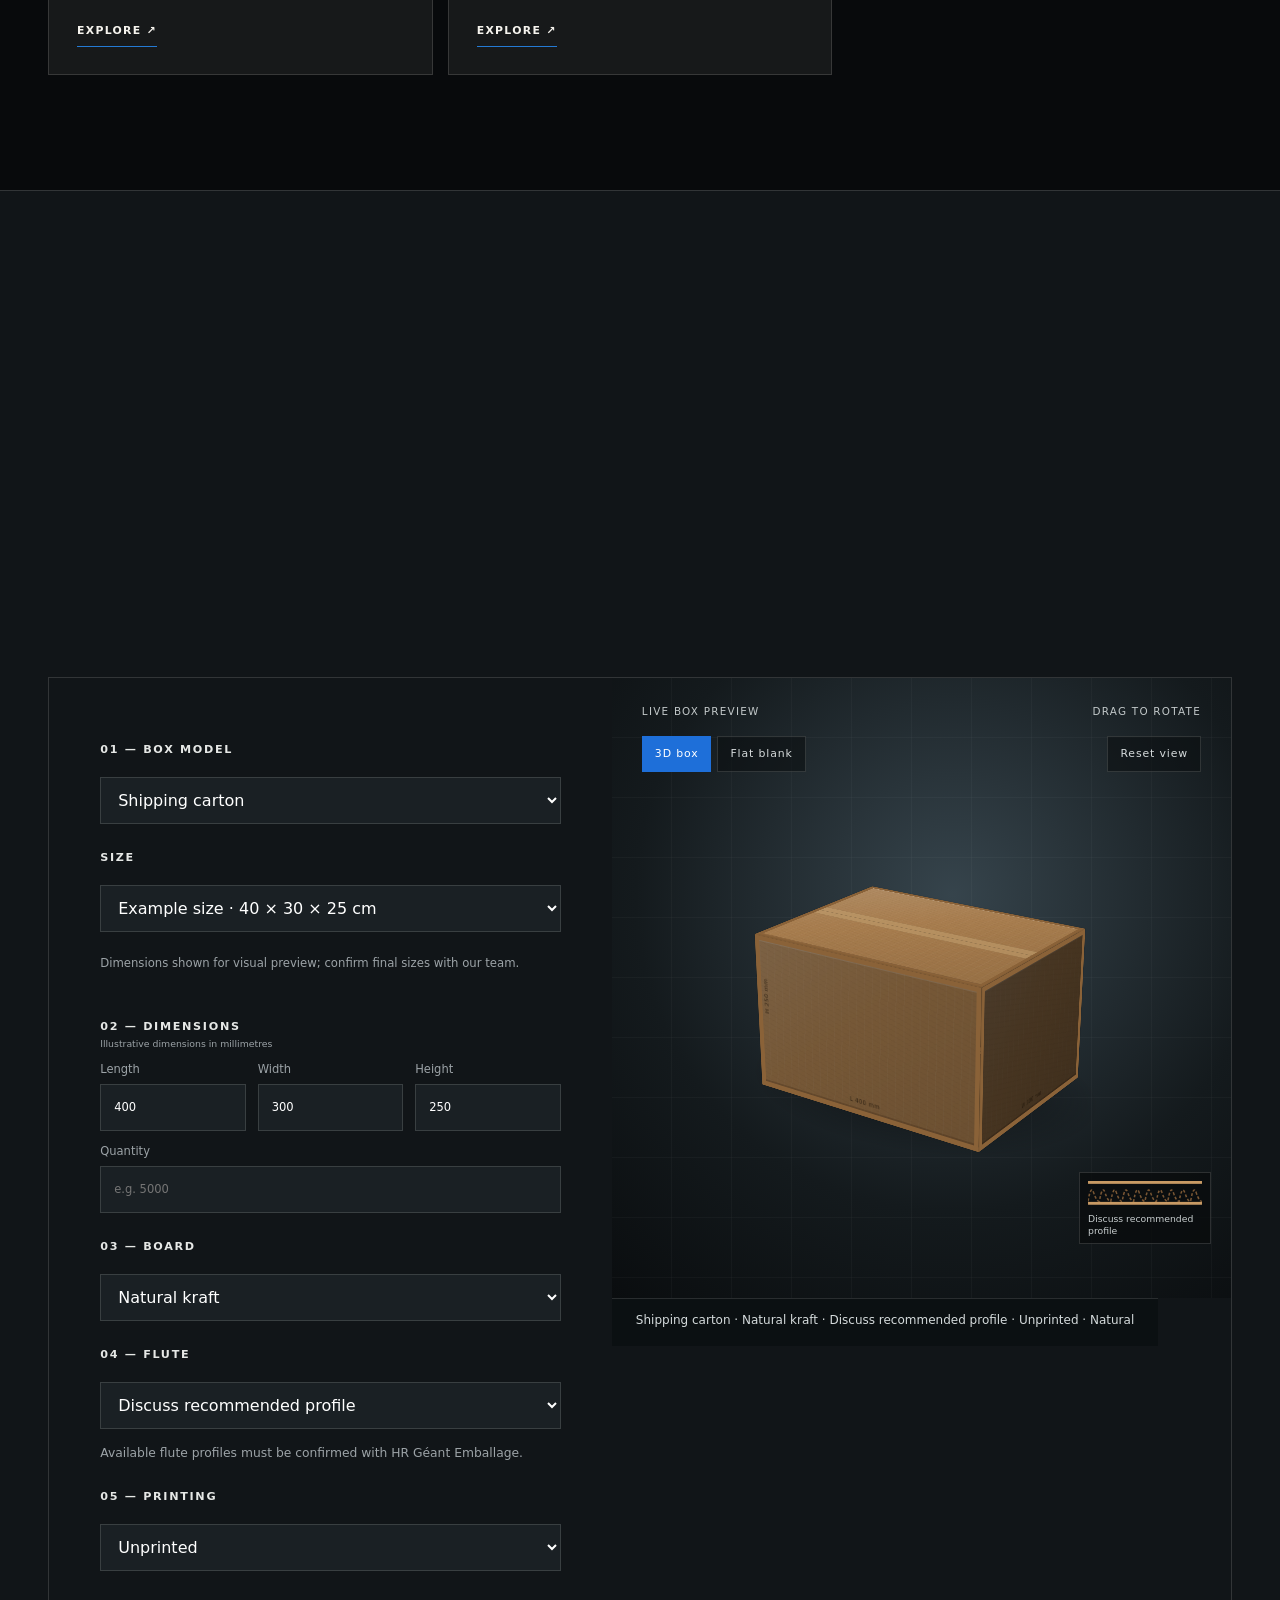
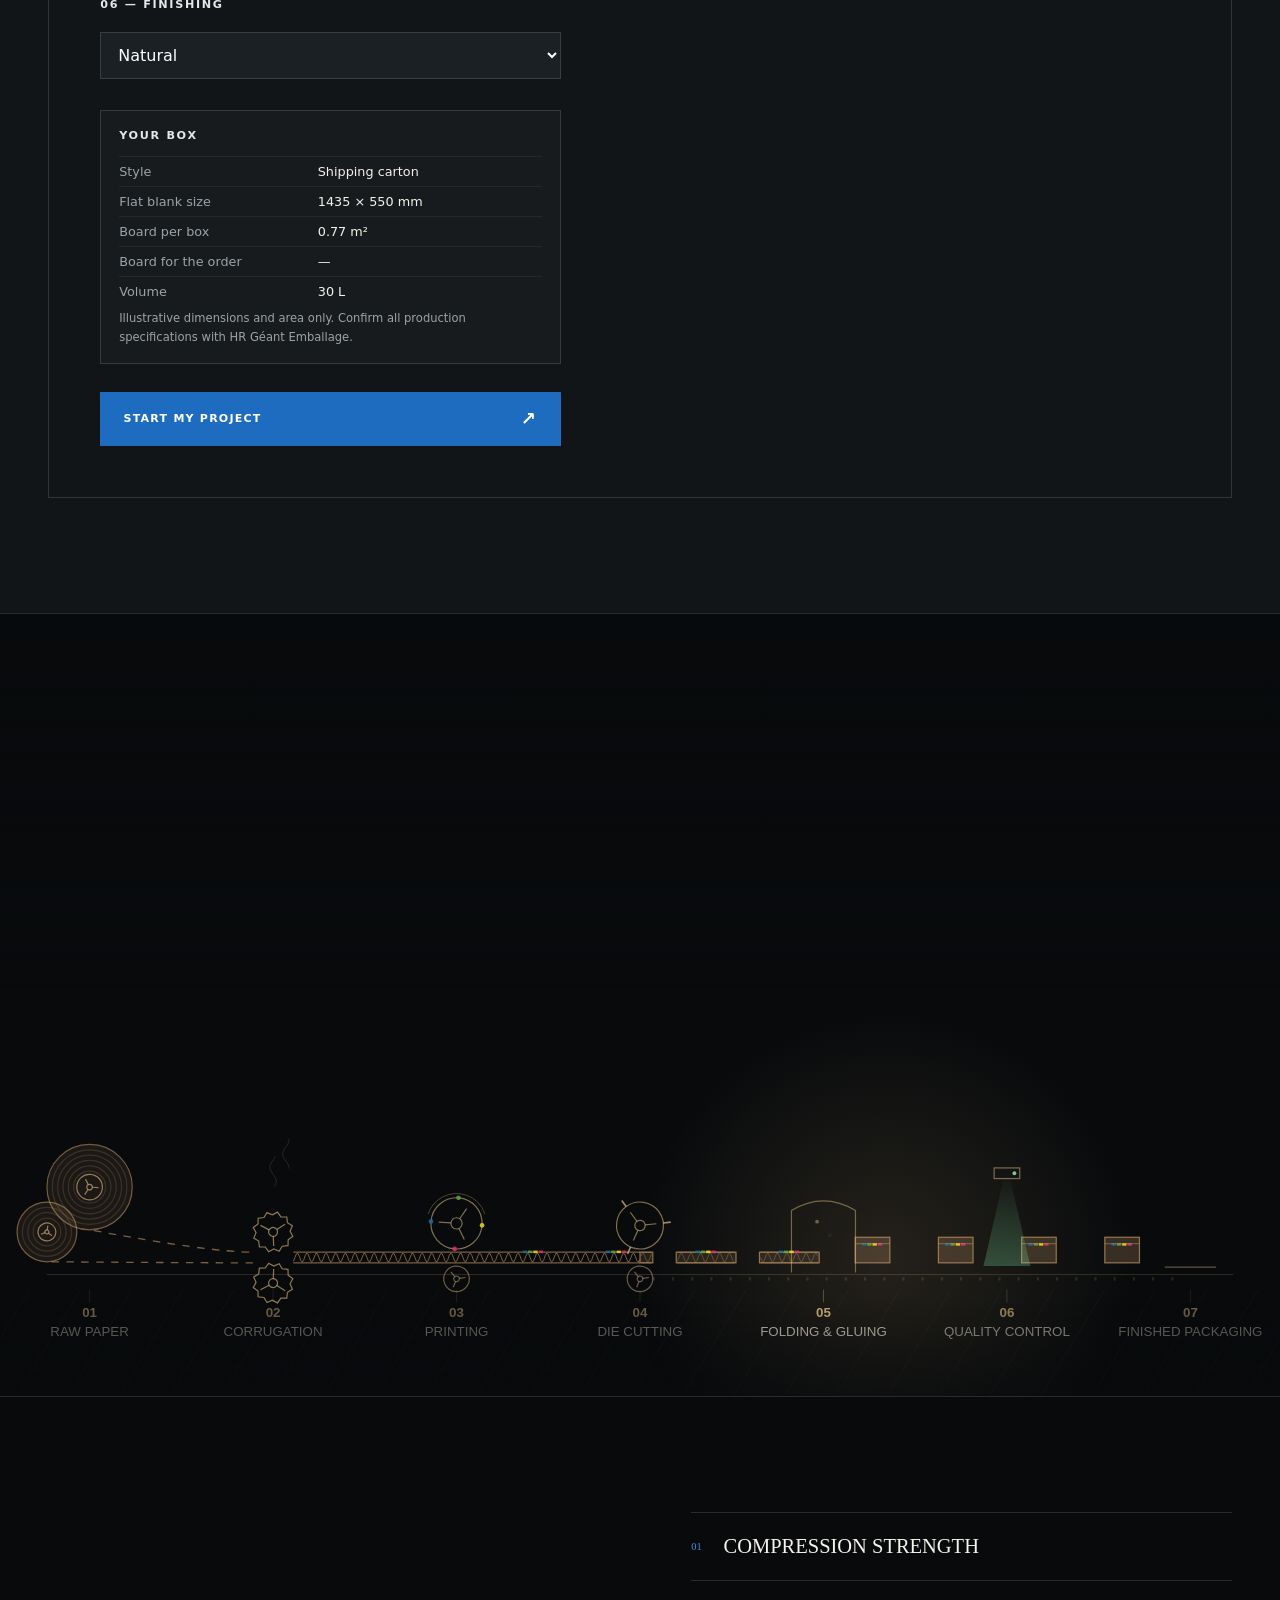
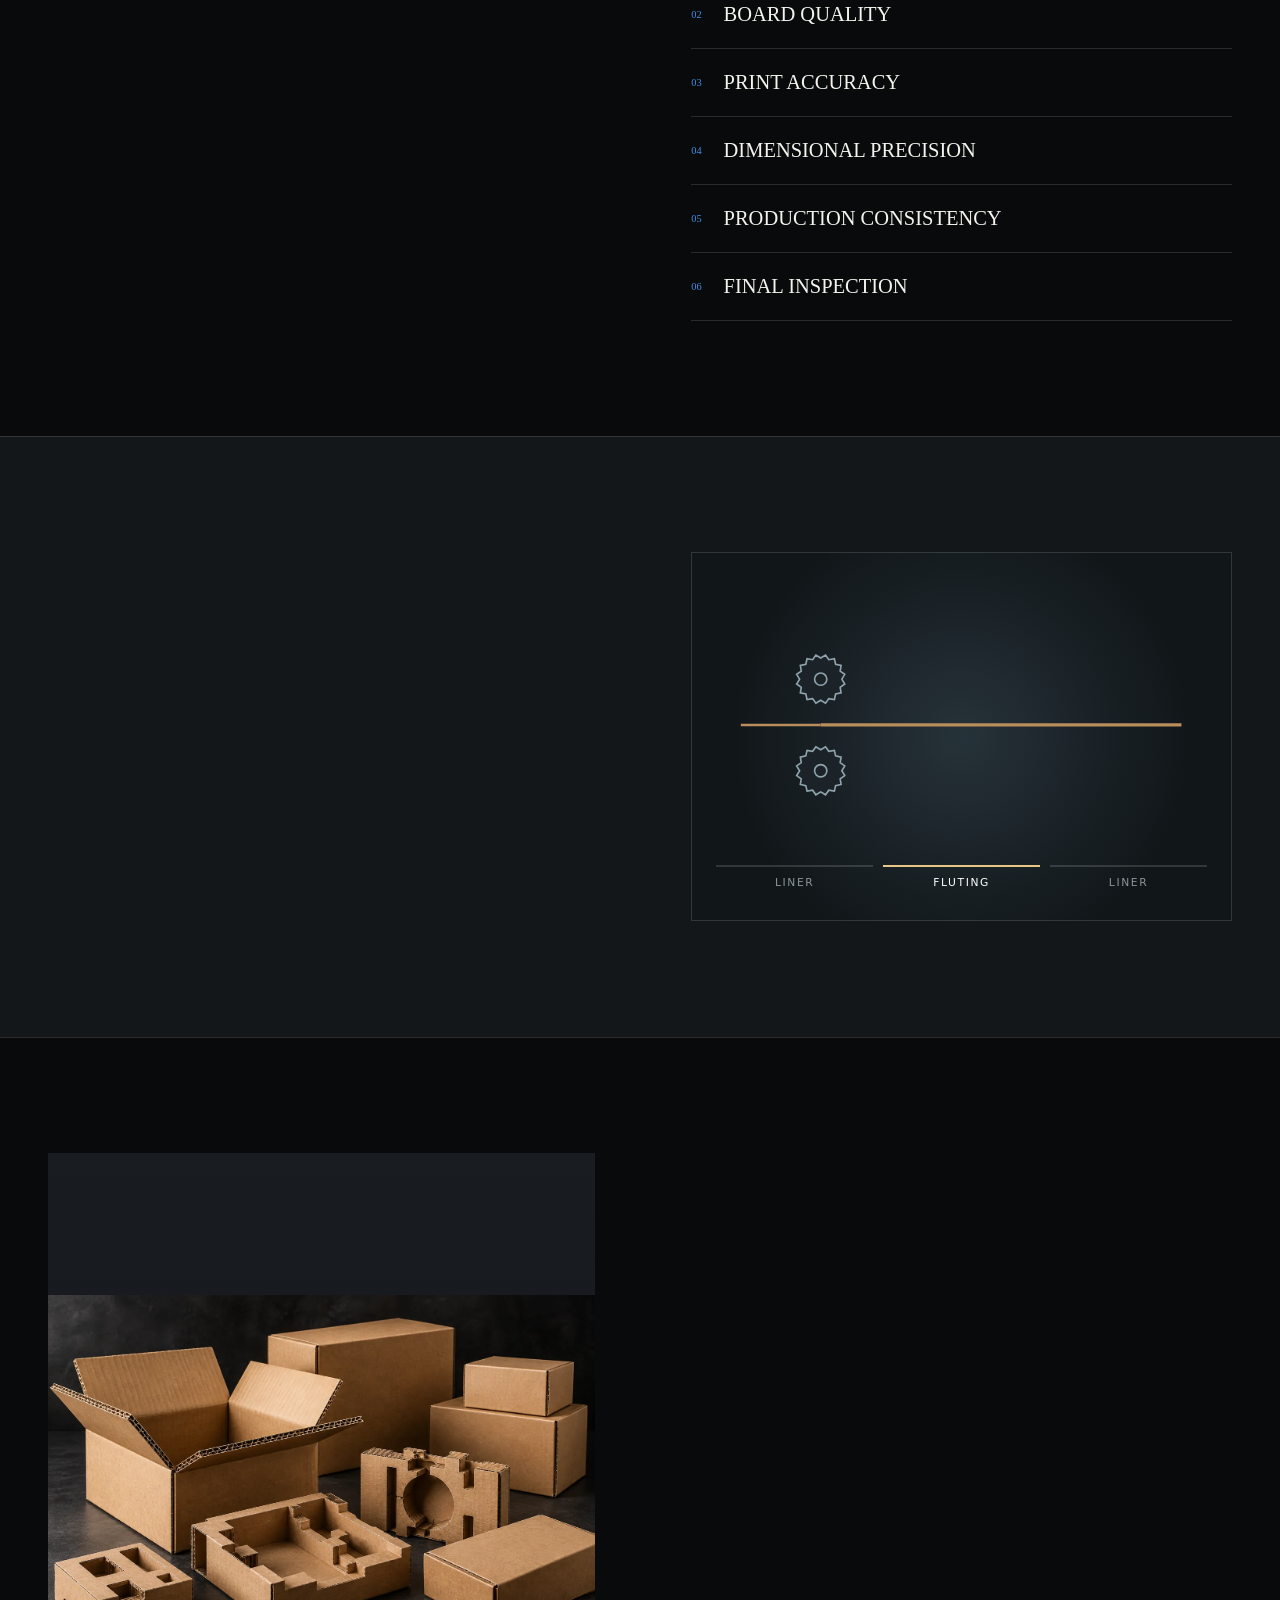
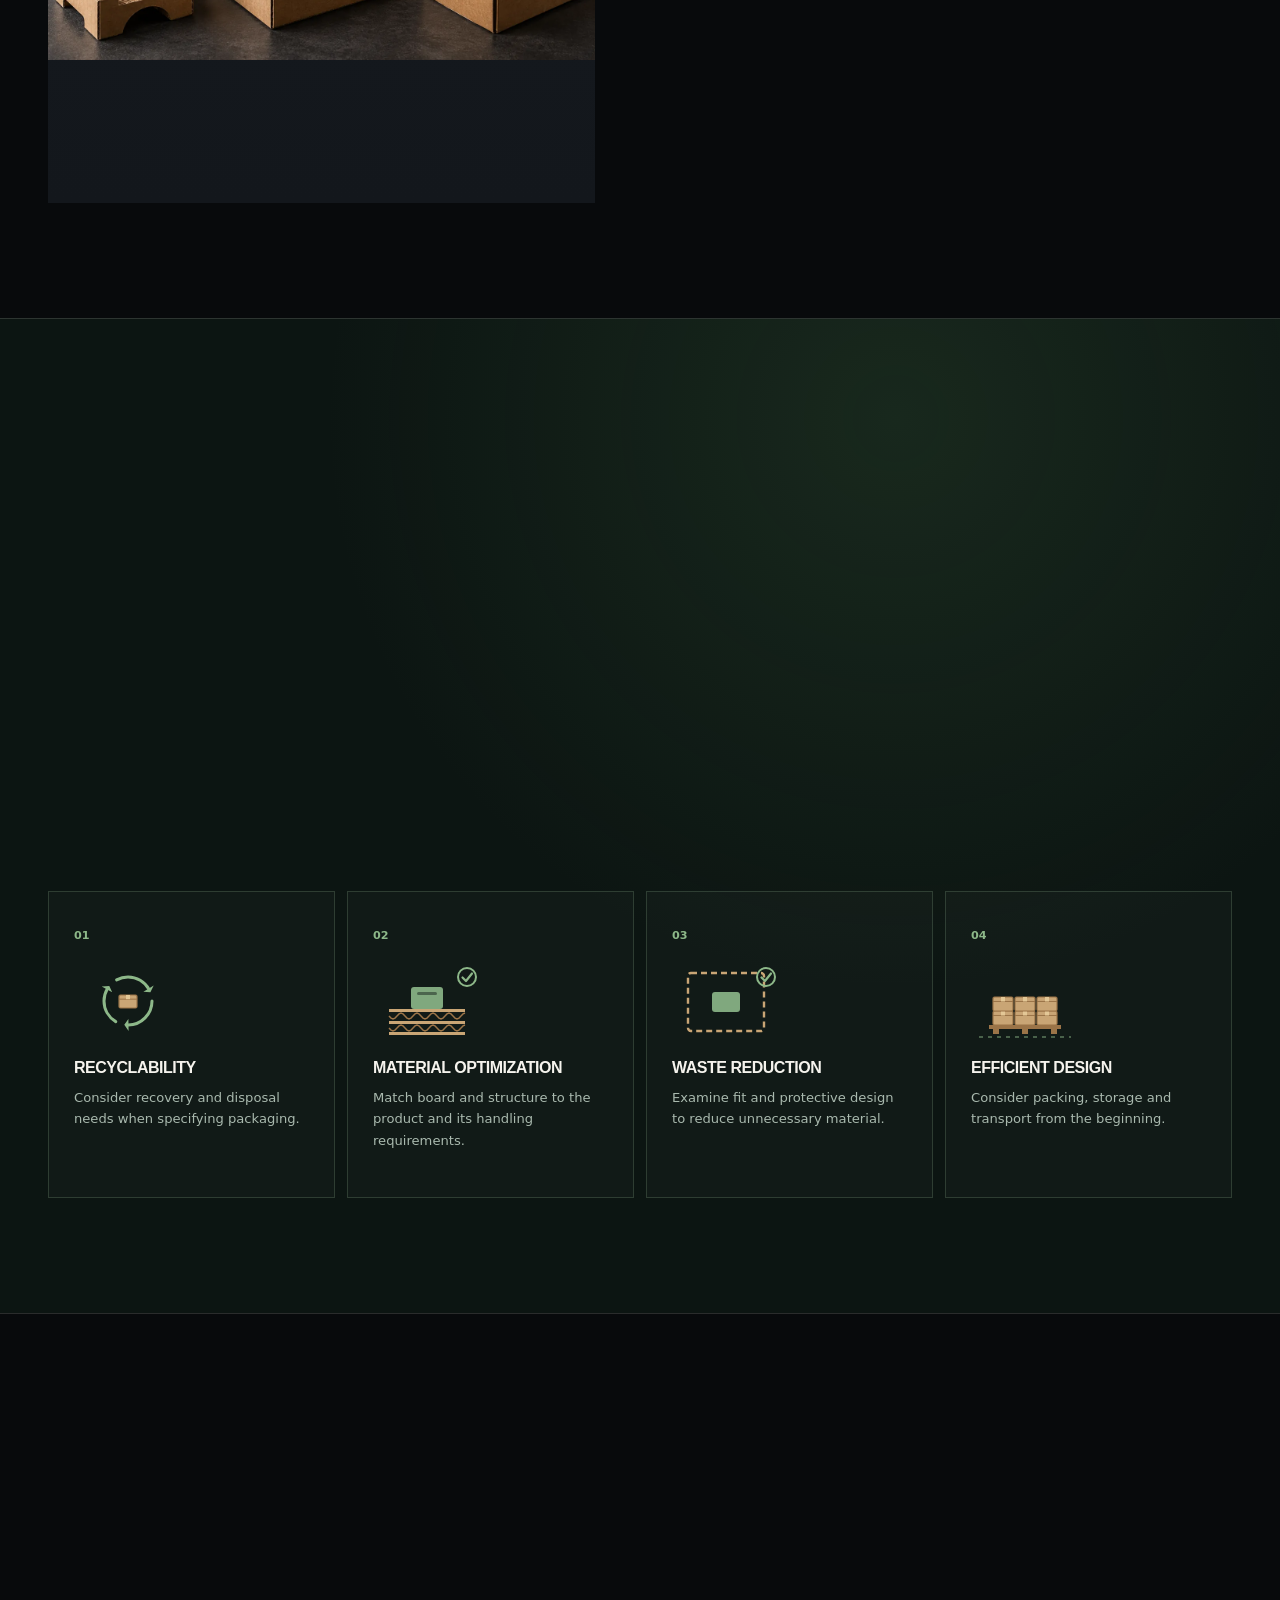
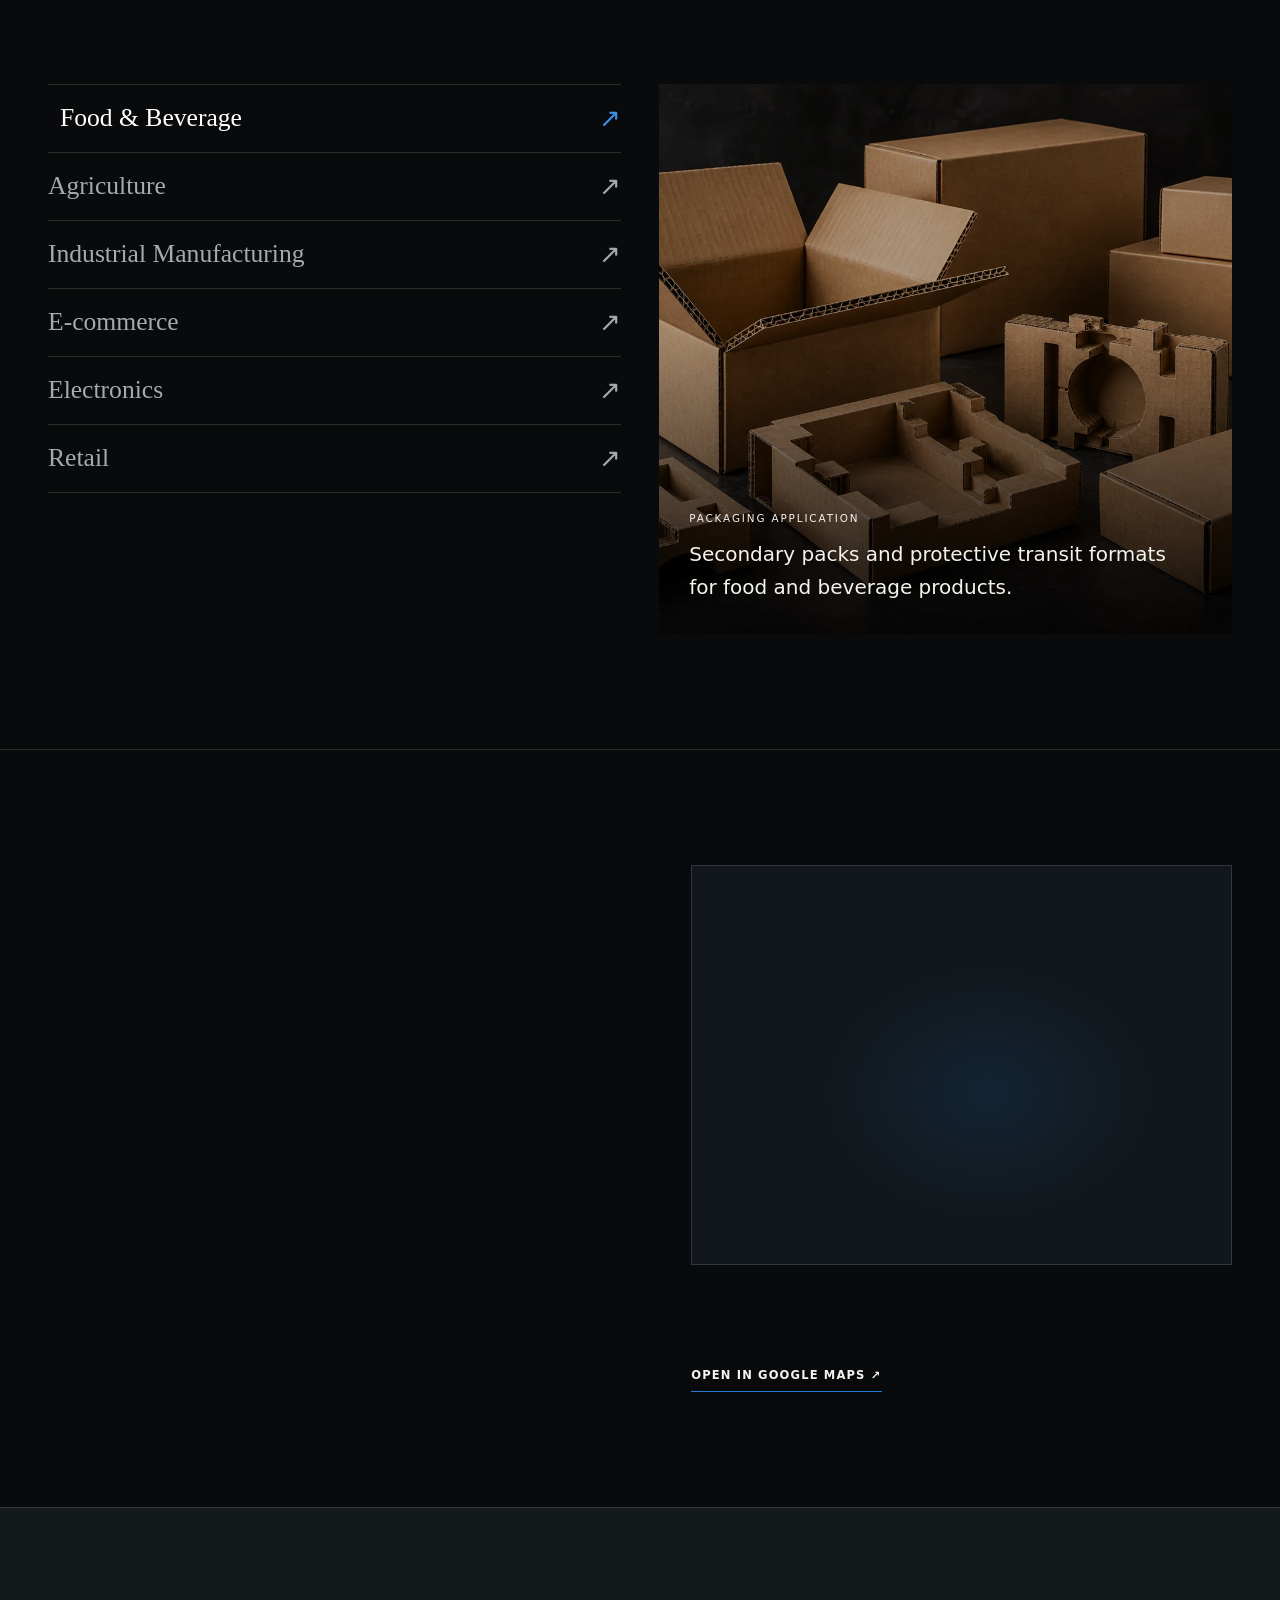
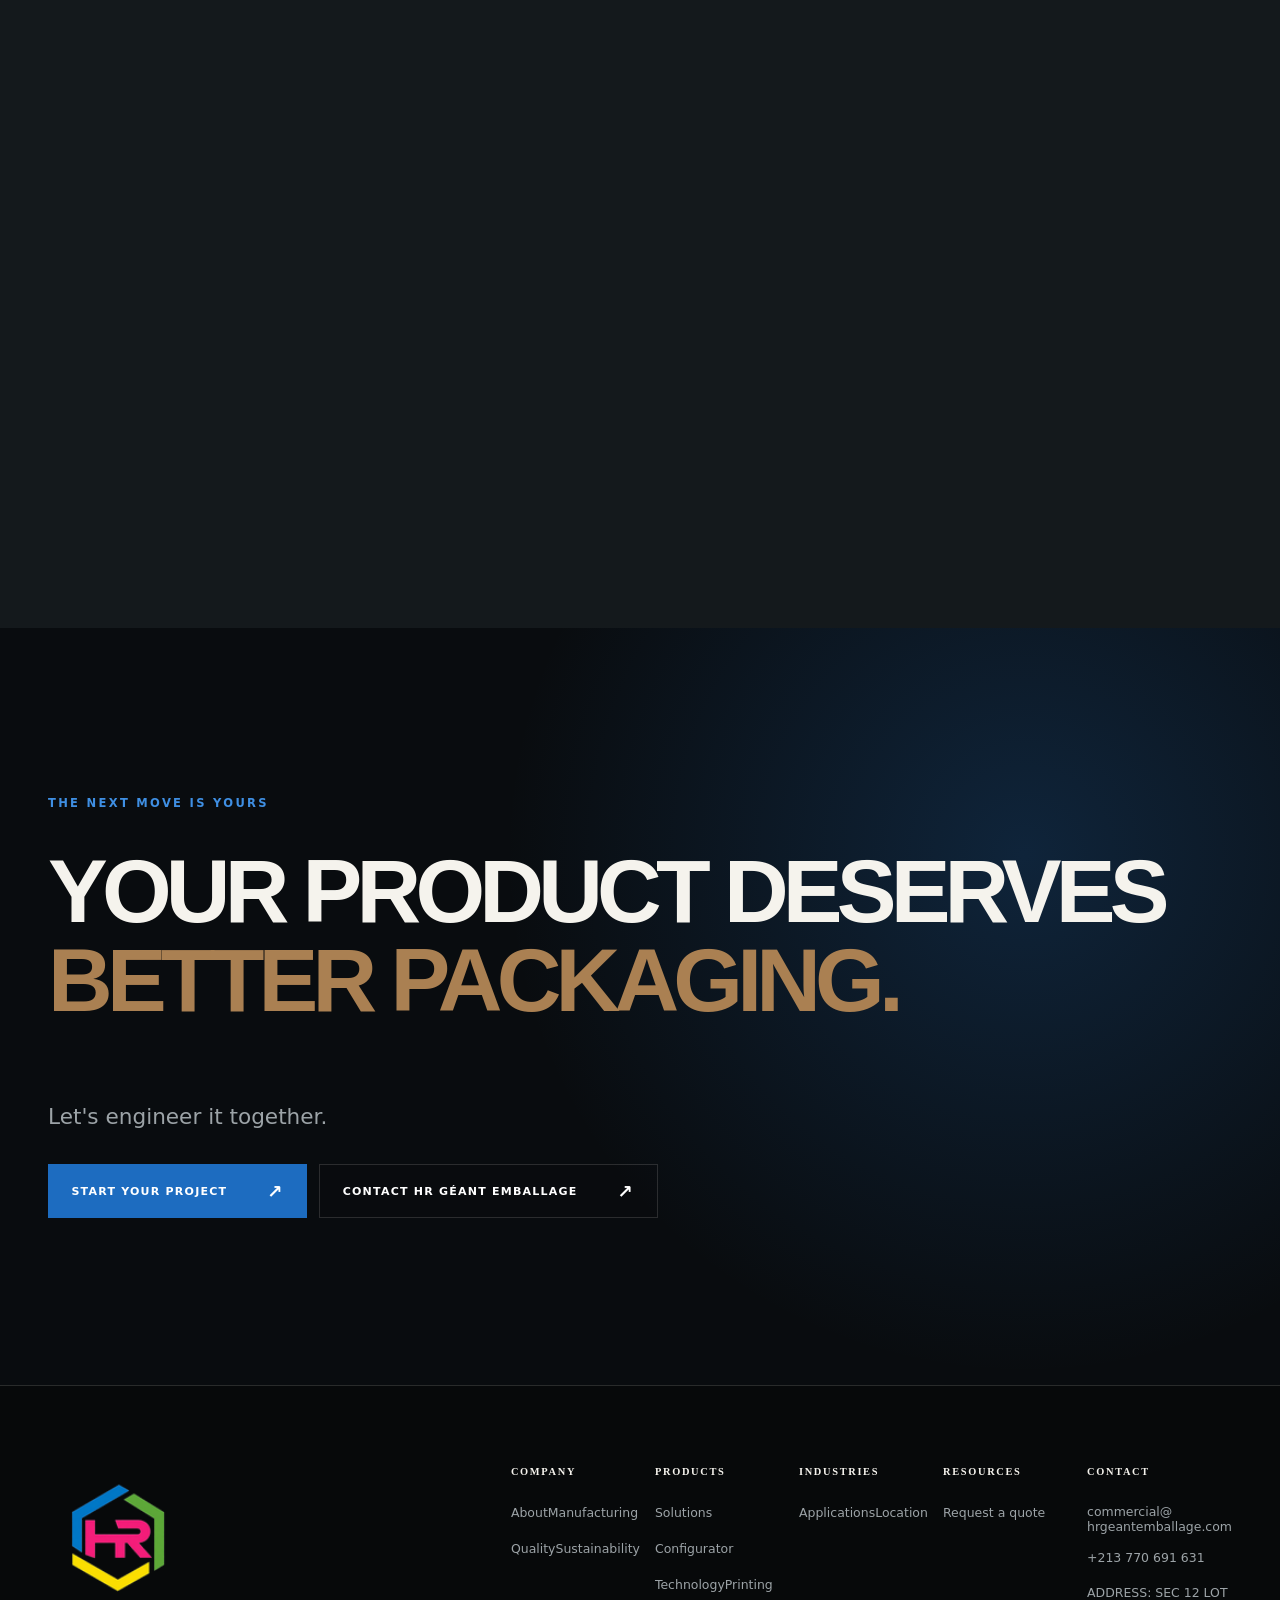
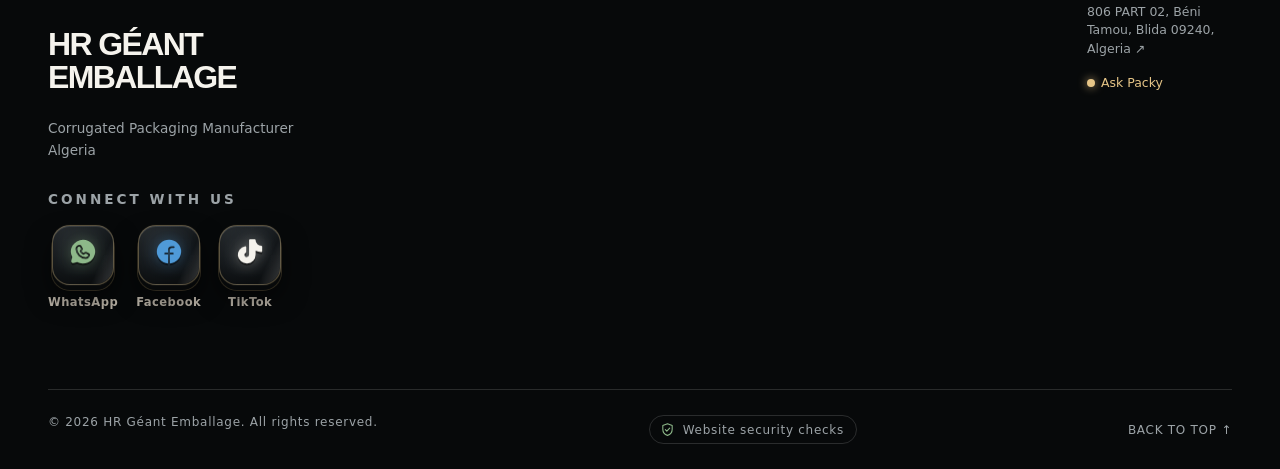
==== commit 927224e2: "Packaging Solutions: animate E-commerce and Protective Solutions cards Render the supplied Ecommerce" ====
--- a/index.html
+++ b/index.html
@@ -7,7 +7,7 @@
   <link rel="canonical" href="https://www.hrgeantemballage.com/">
   <meta property="og:type" content="website"><meta property="og:title" content="Corrugated Box Manufacturer in Algeria | HR Géant Emballage"><meta property="og:description" content="Corrugated box manufacturer in Béni Tamou, Blida, Algeria. Explore custom, printed and industrial packaging, then contact HR Géant Emballage for a quote."><meta property="og:url" content="https://www.hrgeantemballage.com/"><meta property="og:image" content="https://www.hrgeantemballage.com/assets/images/hr-geant-emballage-social.jpg">
   <meta name="twitter:card" content="summary_large_image"><meta name="twitter:title" content="Corrugated Box Manufacturer in Algeria | HR Géant Emballage"><meta name="twitter:description" content="Corrugated box manufacturer in Béni Tamou, Blida, Algeria. Explore custom, printed and industrial packaging, then contact HR Géant Emballage for a quote."><meta name="twitter:image" content="https://www.hrgeantemballage.com/assets/images/hr-geant-emballage-social.jpg">
-  <meta name="theme-color" content="#080a0c"><link rel="icon" href="assets/logo.png" type="image/png"><link rel="preload" as="image" href="assets/images/hero-factory.webp"><link rel="stylesheet" href="assets/css/style.css?v=20261009industrial"><script defer src="assets/js/main.js?v=20261009industrial"></script>
+  <meta name="theme-color" content="#080a0c"><link rel="icon" href="assets/logo.png" type="image/png"><link rel="preload" as="image" href="assets/images/hero-factory.webp"><link rel="stylesheet" href="assets/css/style.css?v=20261009cards56"><script defer src="assets/js/main.js?v=20261009cards56"></script>
   <script type="application/ld+json">{"@context":"https://schema.org","@type":["Organization","LocalBusiness"],"@id":"https://www.hrgeantemballage.com/#organization","name":"HR Géant Emballage","url":"https://www.hrgeantemballage.com/","logo":"https://www.hrgeantemballage.com/assets/logo.png","email":"commercial@hrgeantemballage.com","telephone":"+213770691631","address":{"@type":"PostalAddress","streetAddress":"SEC 12 LOT 806 PART 02","addressLocality":"Béni Tamou","addressRegion":"Blida","postalCode":"09240","addressCountry":"DZ"},"sameAs":["https://www.facebook.com/hrgeantemballage/","https://www.tiktok.com/@hr.geant.emballage"]}</script>
 <meta property="og:locale" content="en_US"><meta property="og:image:width" content="1200"><meta property="og:image:height" content="630"><meta property="og:image:alt" content="HR Géant Emballage — corrugated packaging manufactured in Algeria"><link rel="alternate" hreflang="en" href="https://www.hrgeantemballage.com/"><link rel="alternate" hreflang="fr" href="https://www.hrgeantemballage.com/fr/"><link rel="alternate" hreflang="ar" href="https://www.hrgeantemballage.com/ar/"><link rel="alternate" hreflang="x-default" href="https://www.hrgeantemballage.com/"><link rel="stylesheet" href="assets/css/manufacturing-section.css?v=20260927j"><link rel="stylesheet" href="assets/css/guide.css?v=20260930dock1"><link rel="stylesheet" href="assets/css/design-to-form.css?v=20260927m"><link rel="stylesheet" href="assets/css/technology-layers.css?v=20260929b"><link rel="stylesheet" href="assets/css/eco-principles.css?v=20260928g"><link rel="stylesheet" href="assets/css/social-3d.css?v=20260928i"><link rel="stylesheet" href="assets/css/security-checks.css?v=20260930paneldate2"></head>
 <body>
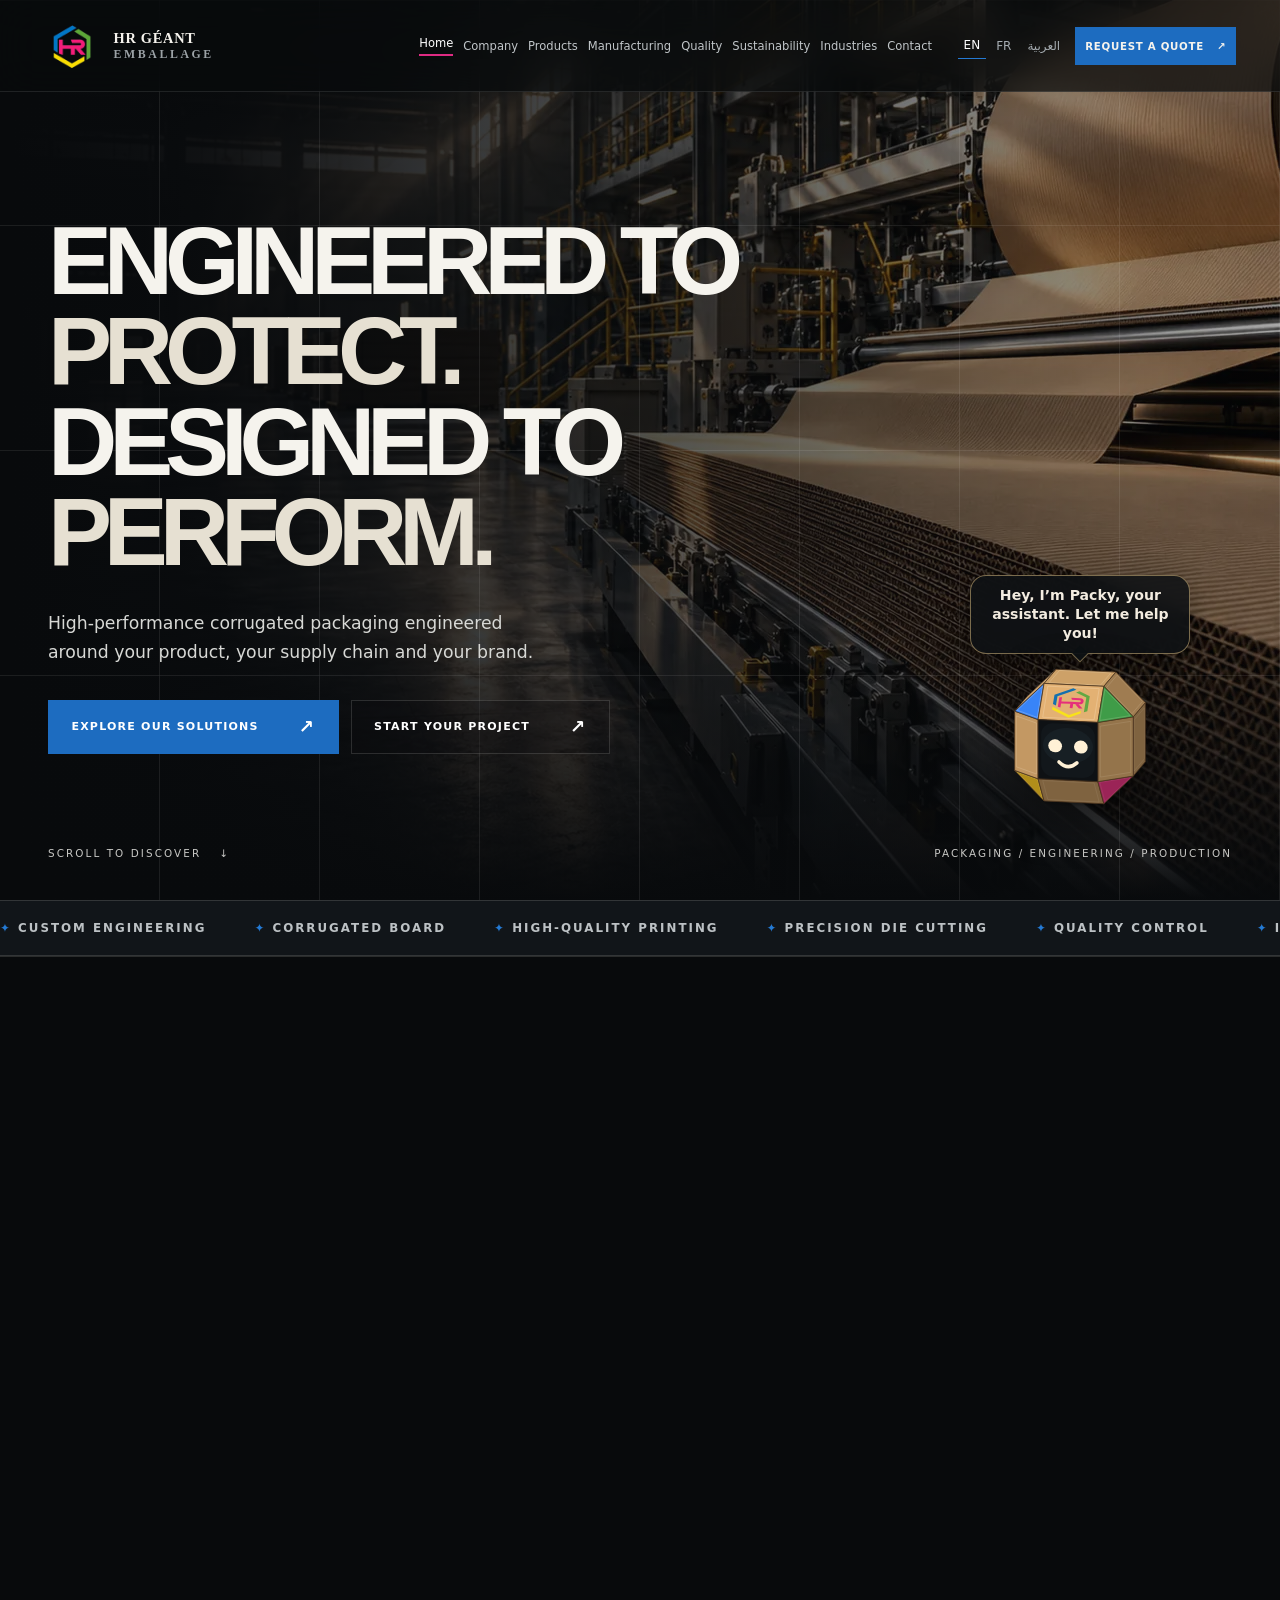
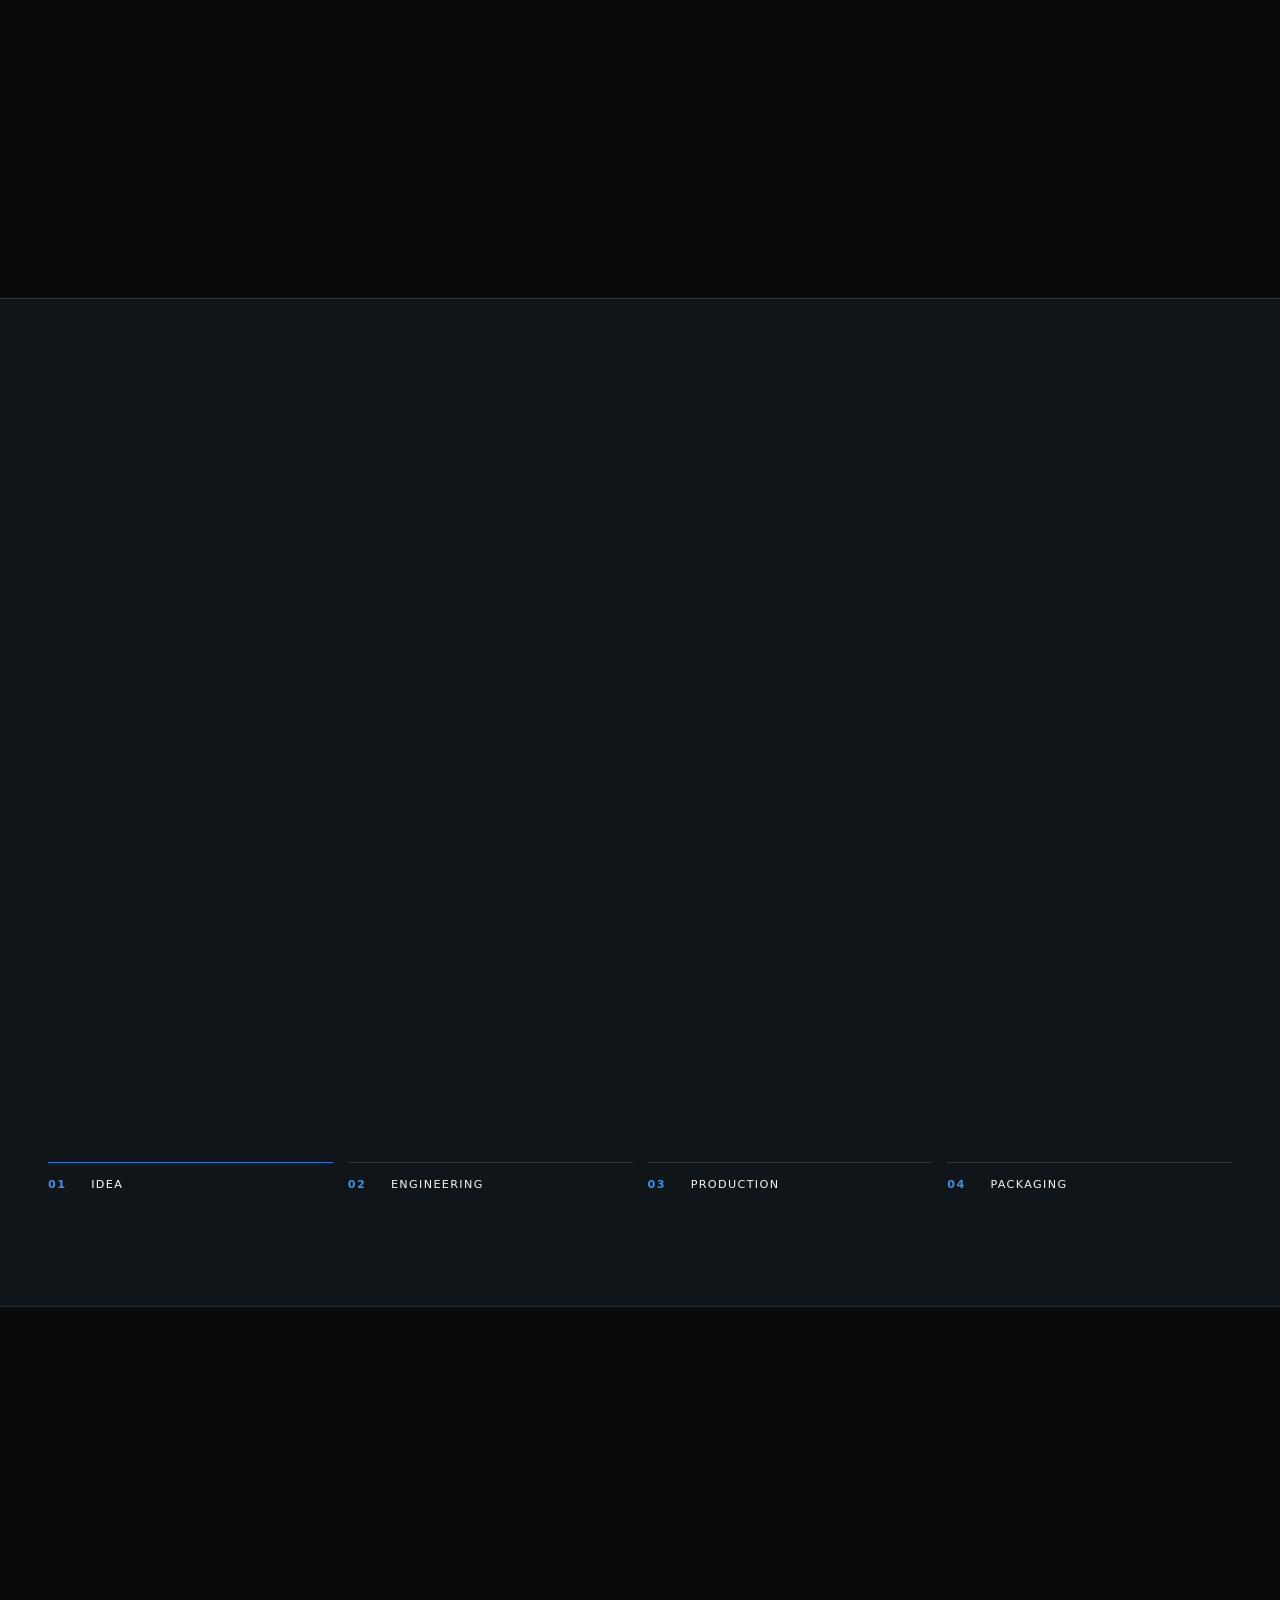
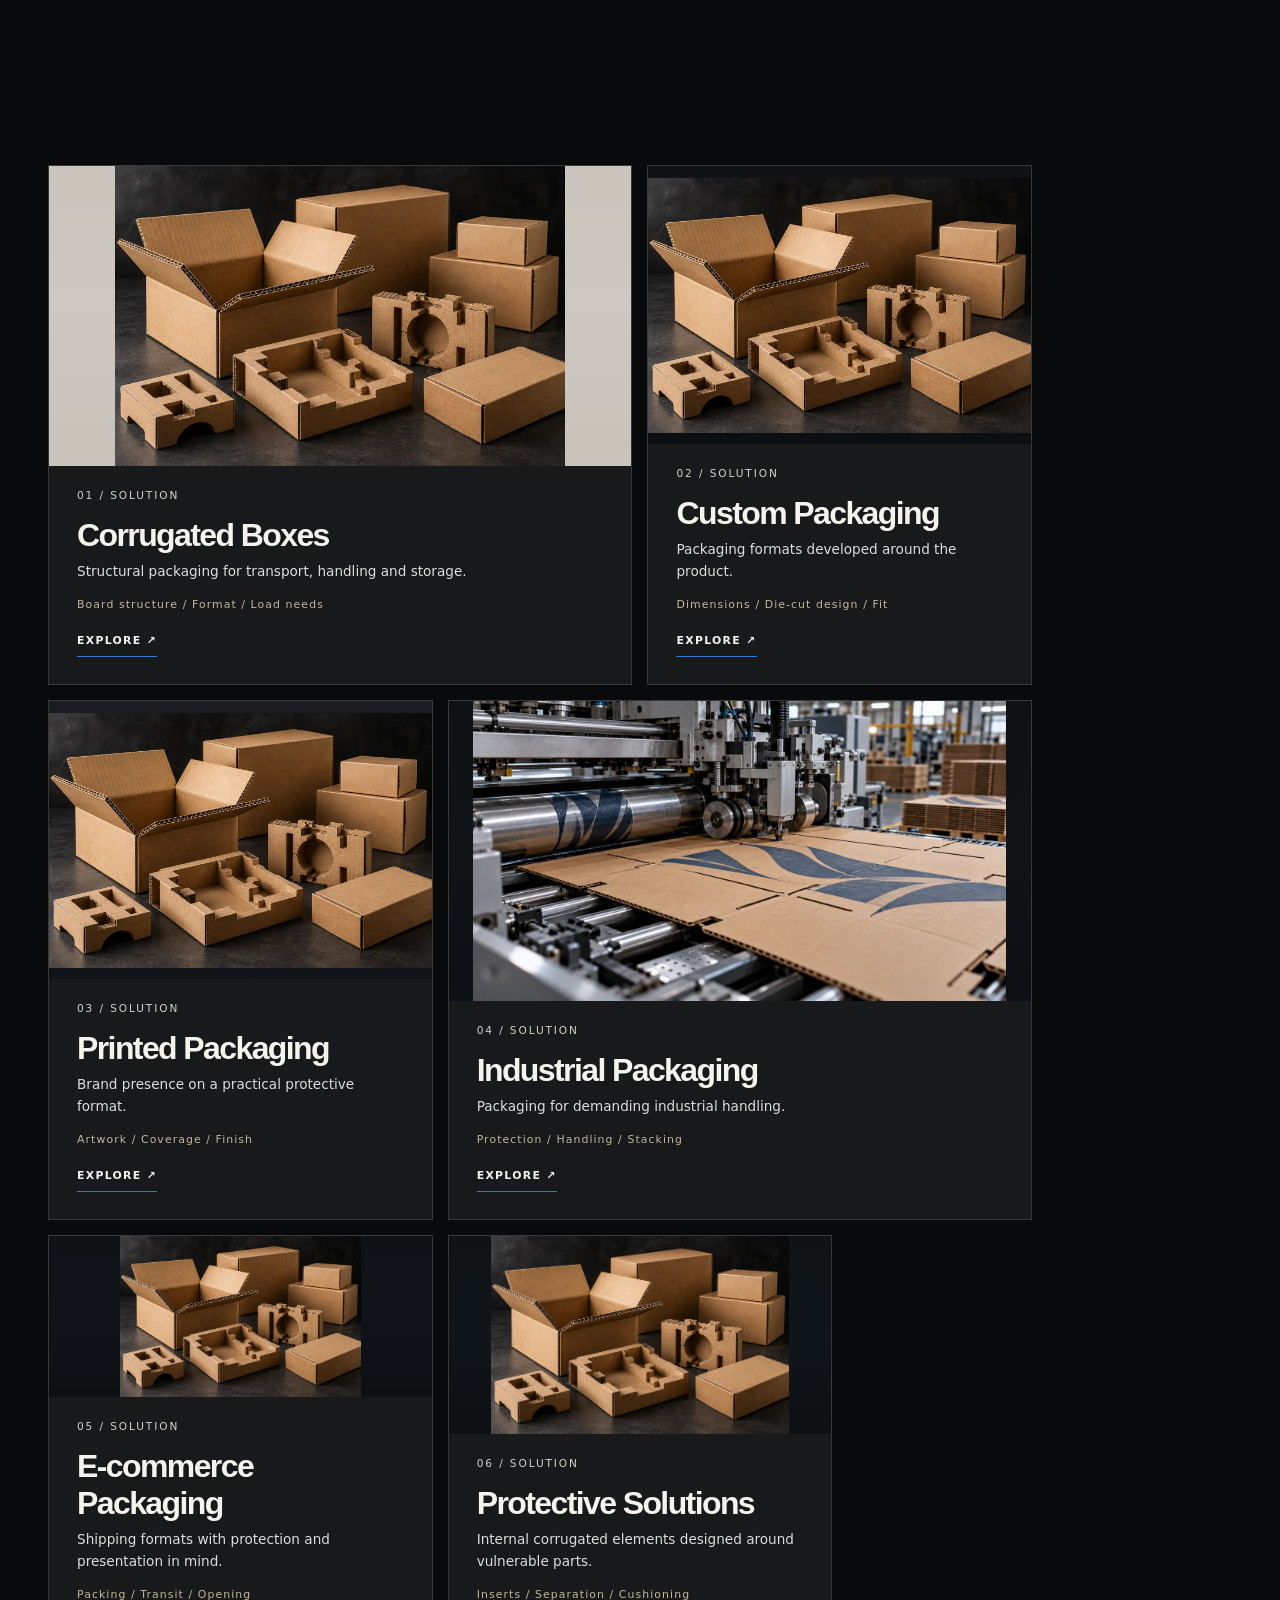
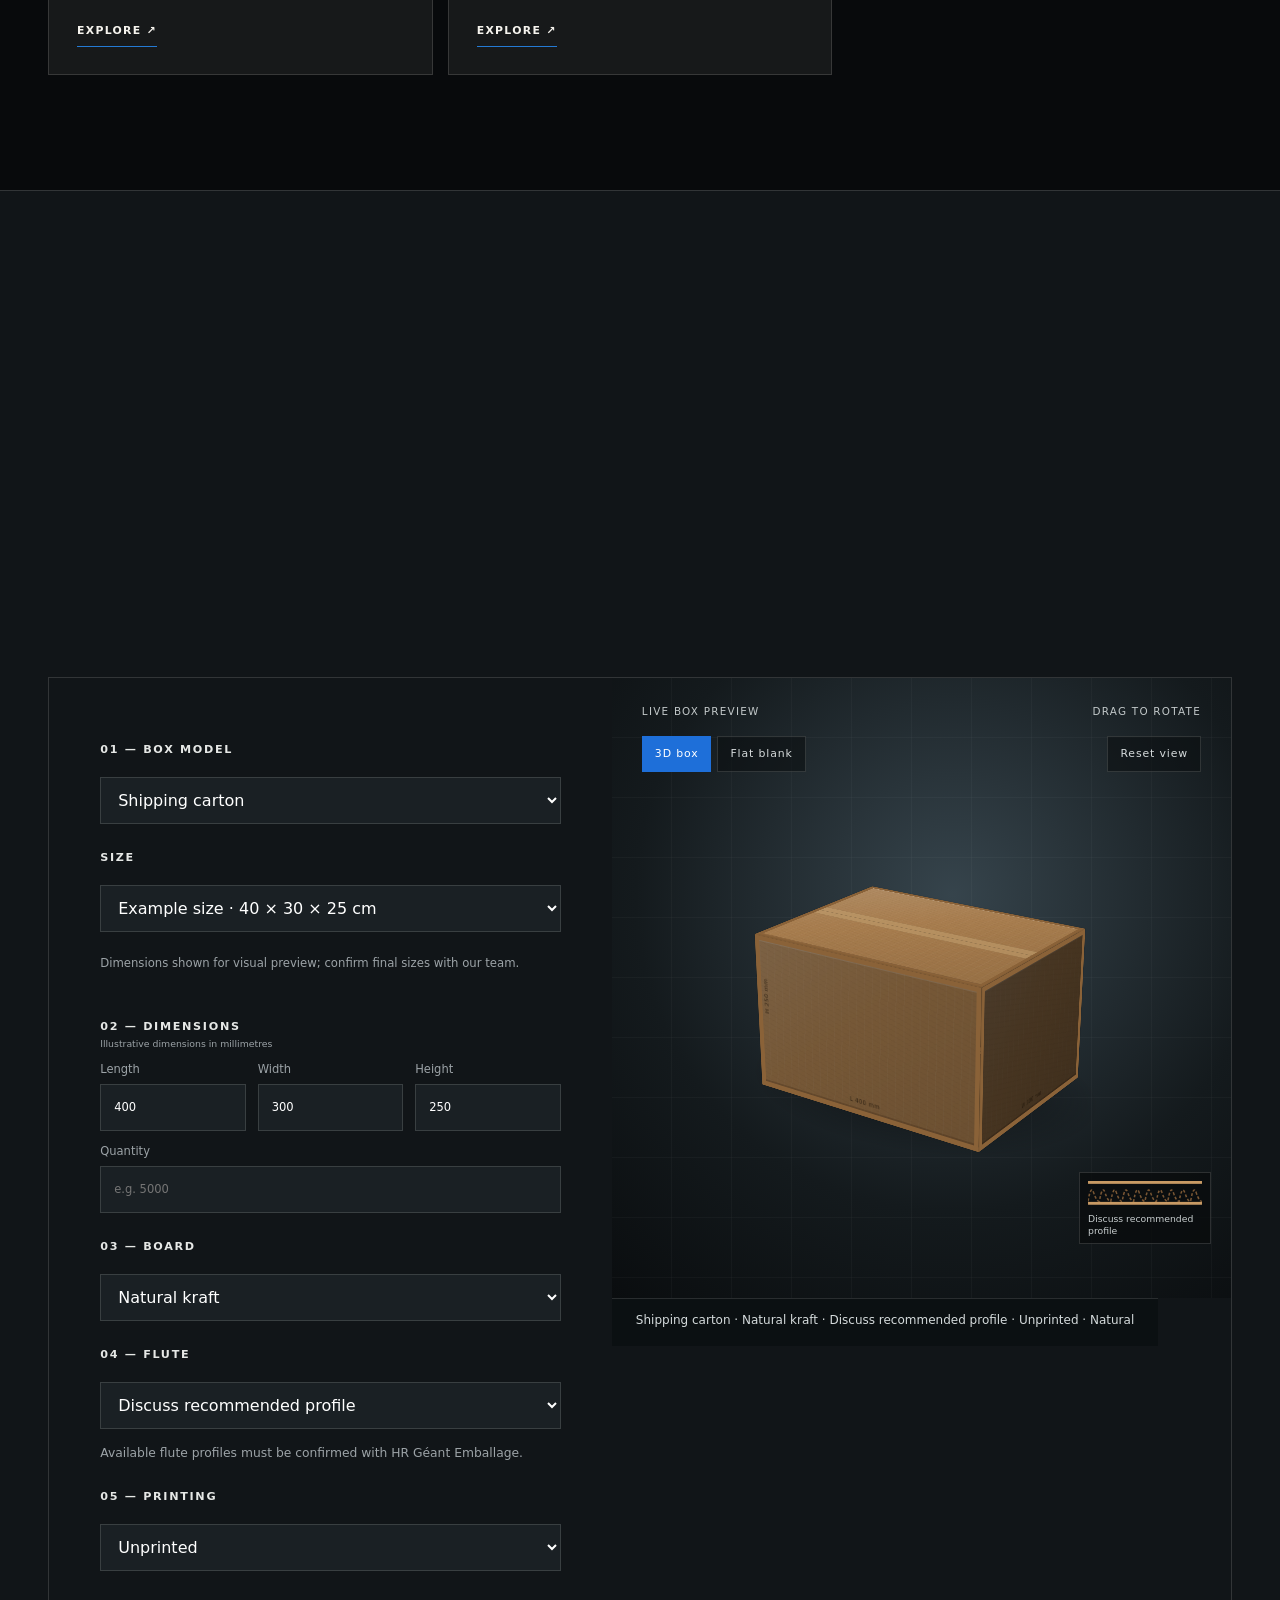
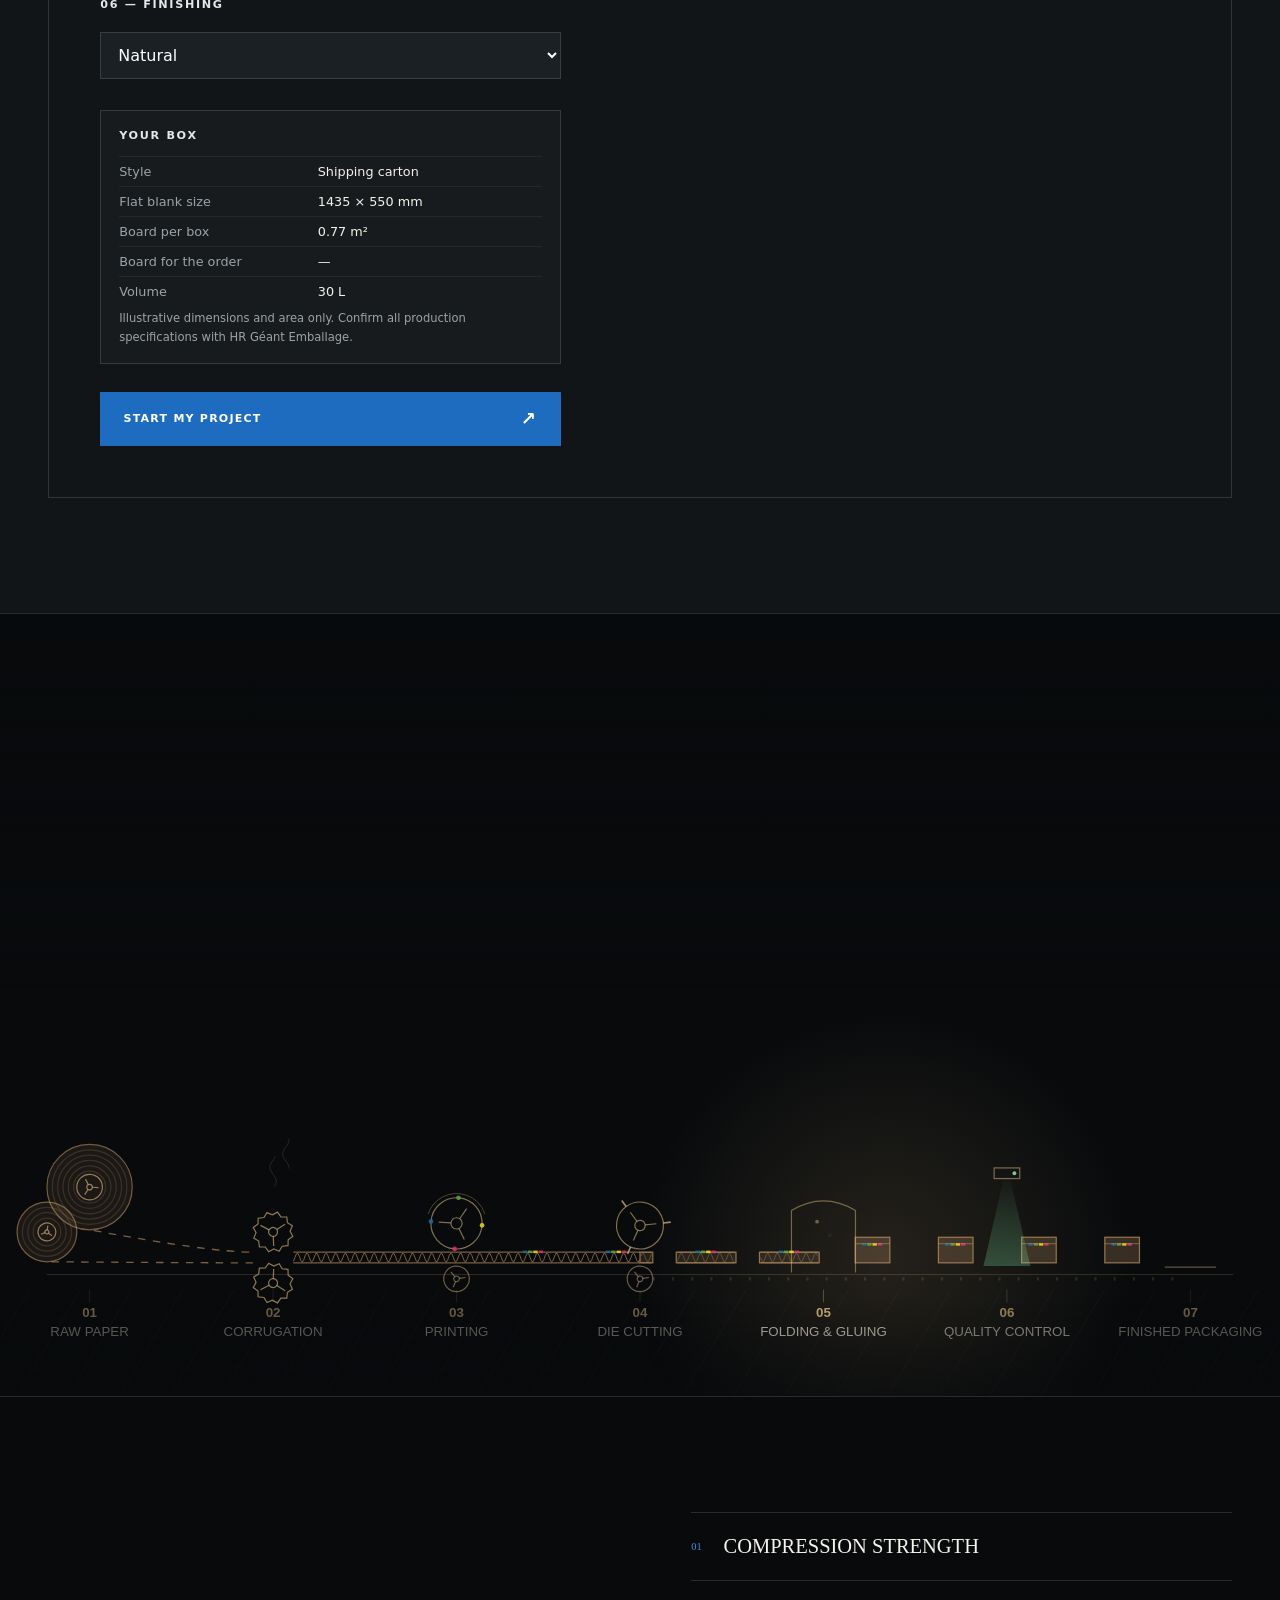
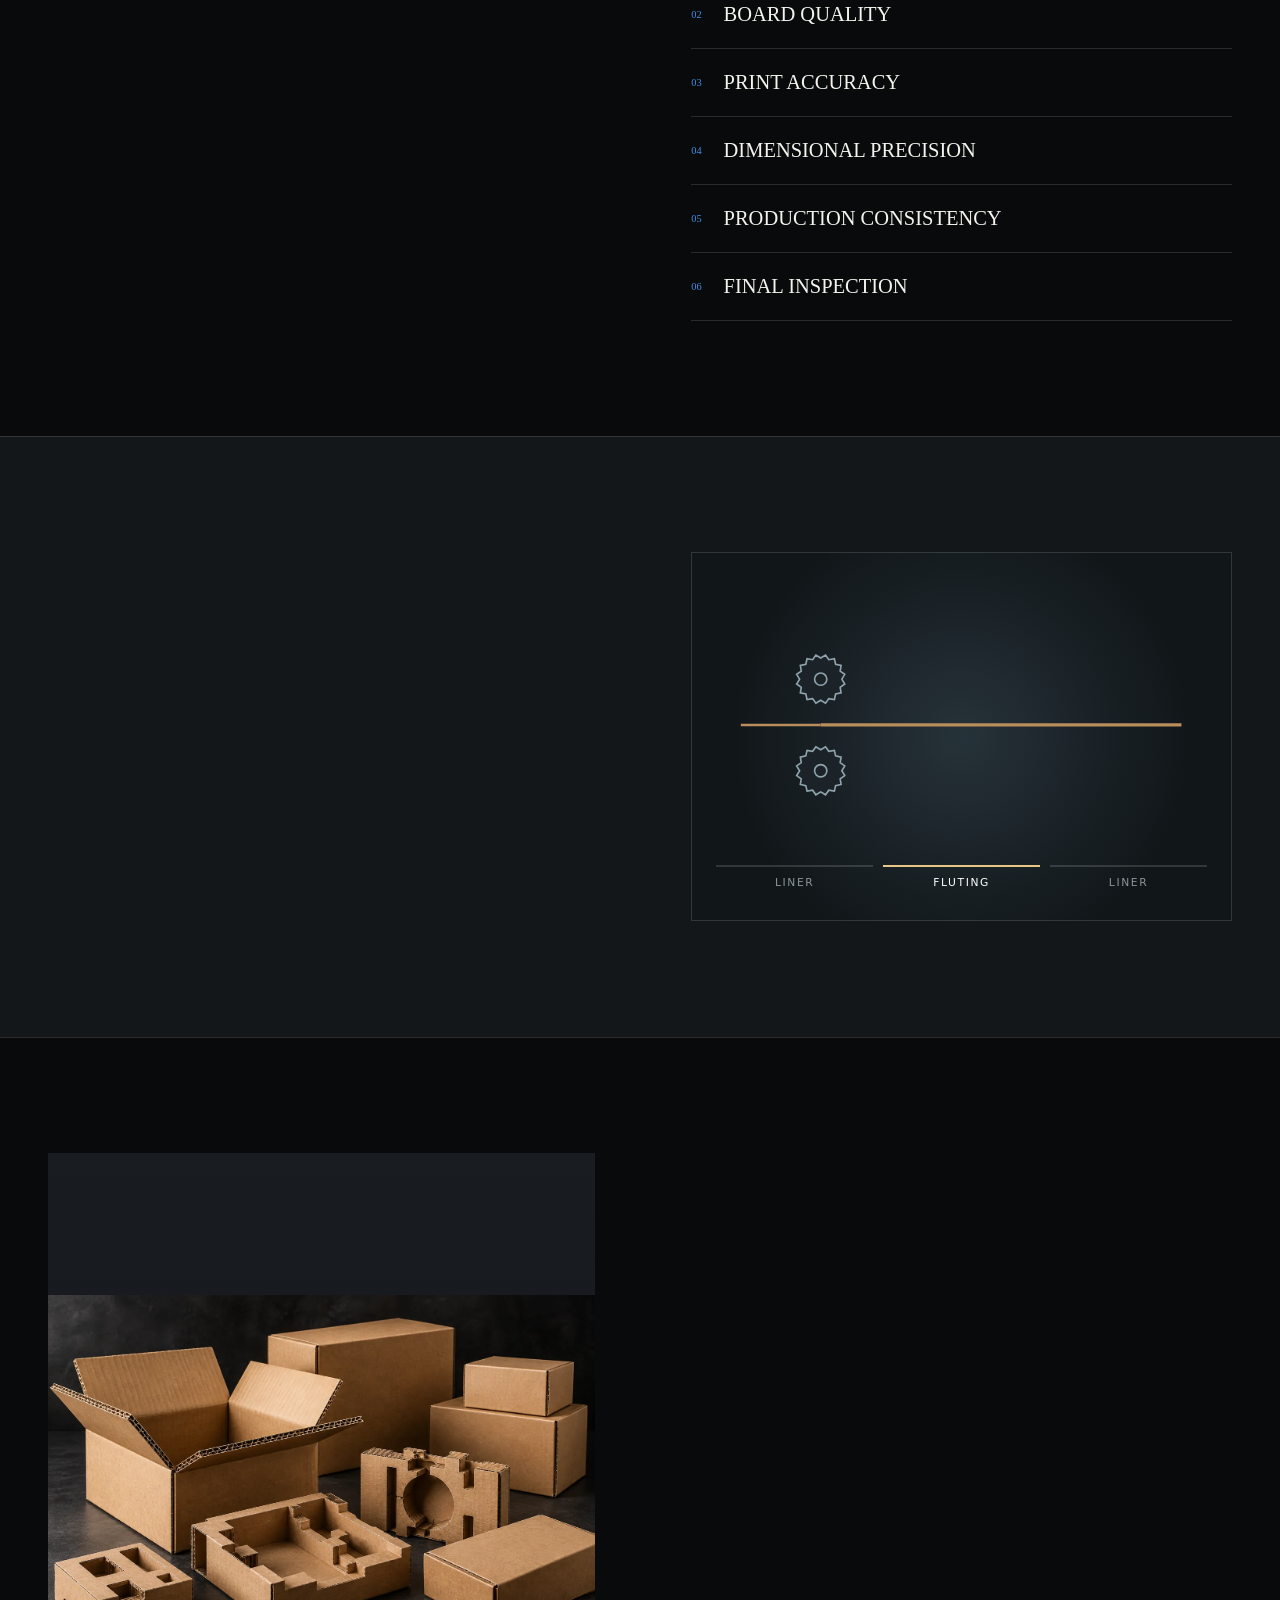
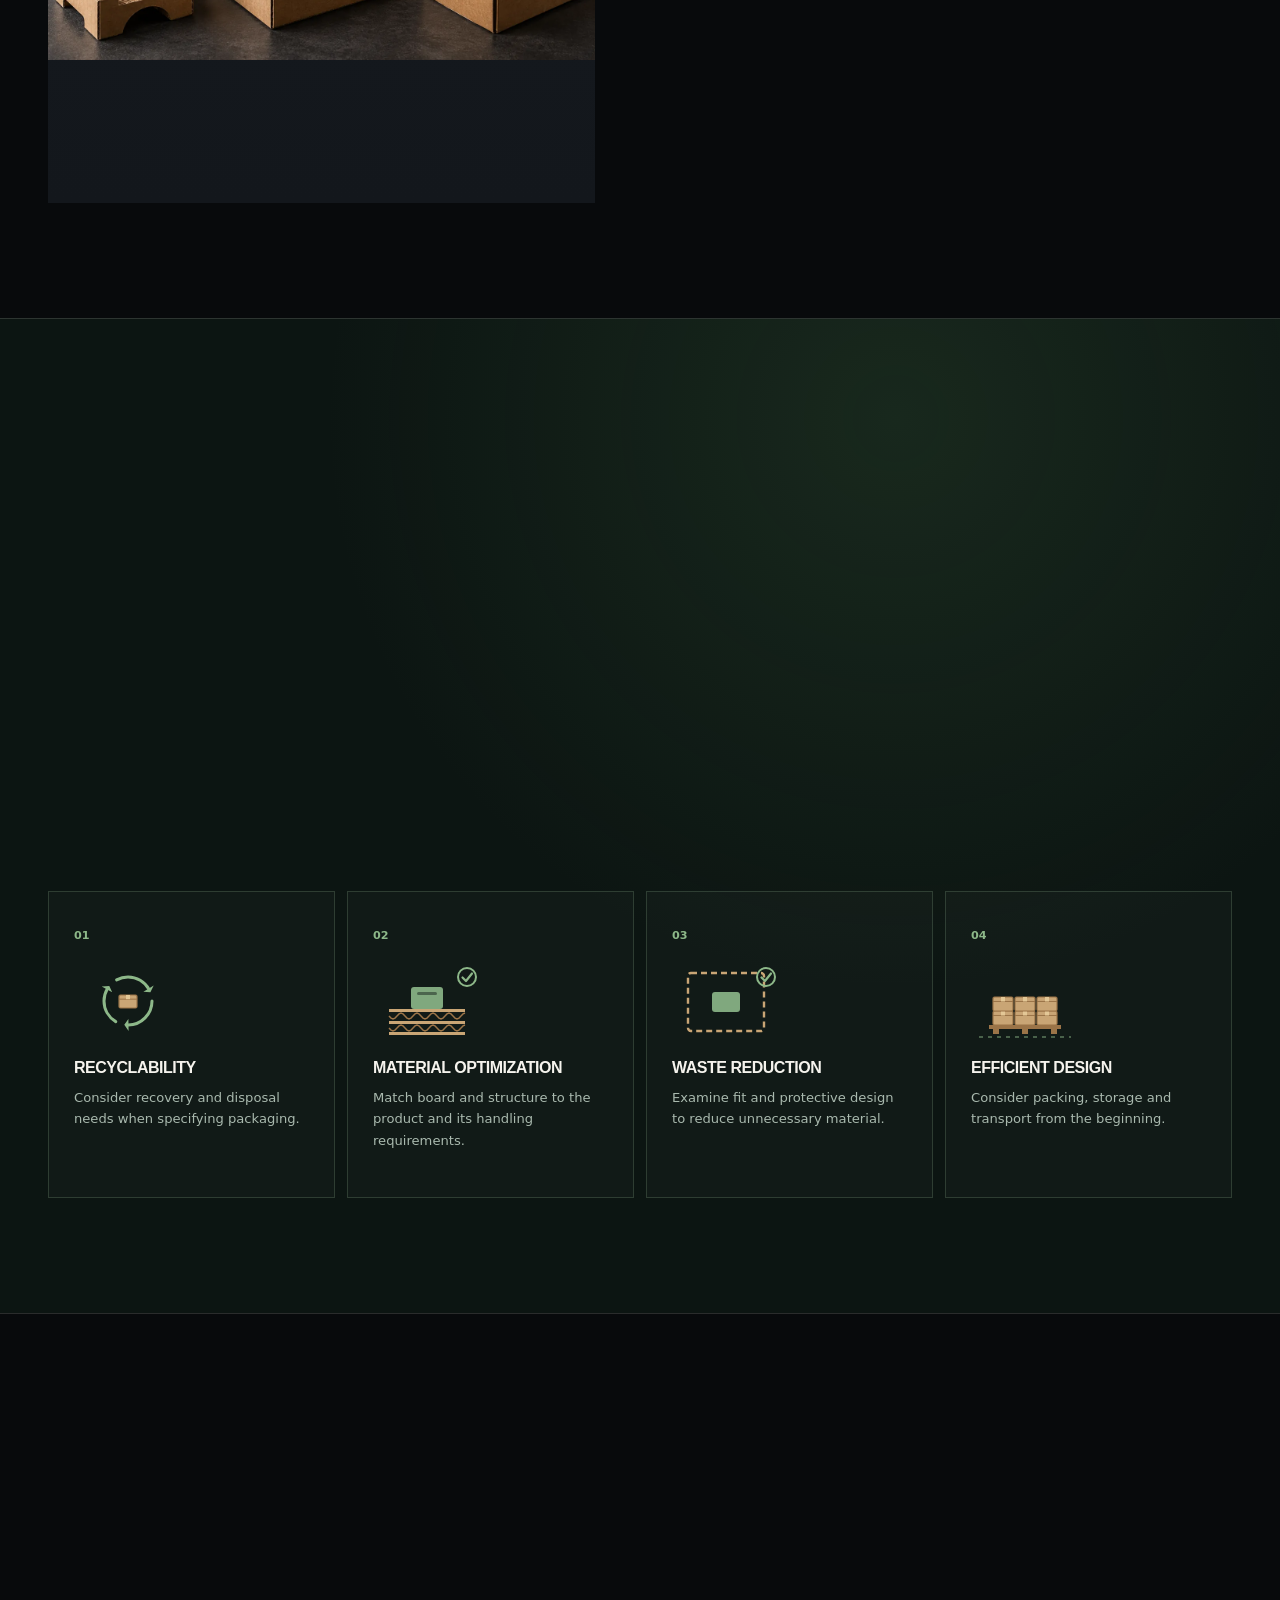
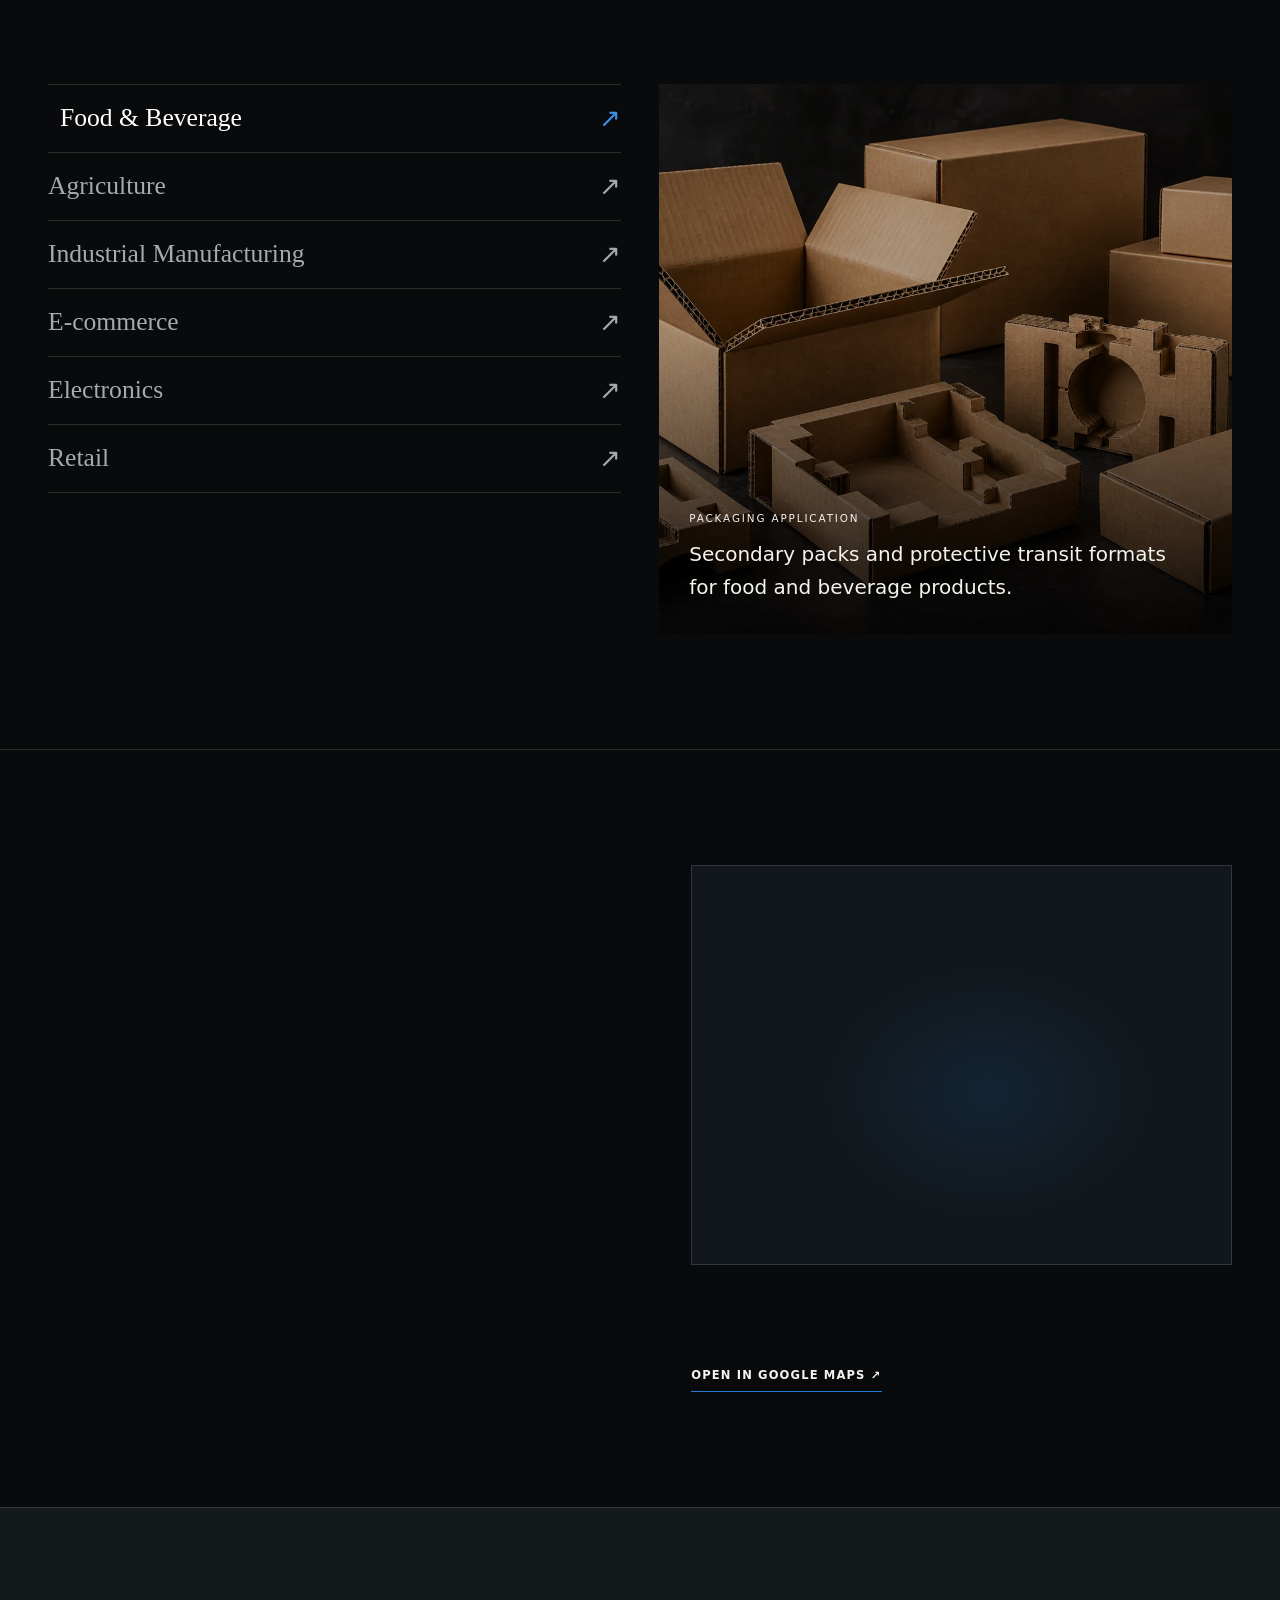
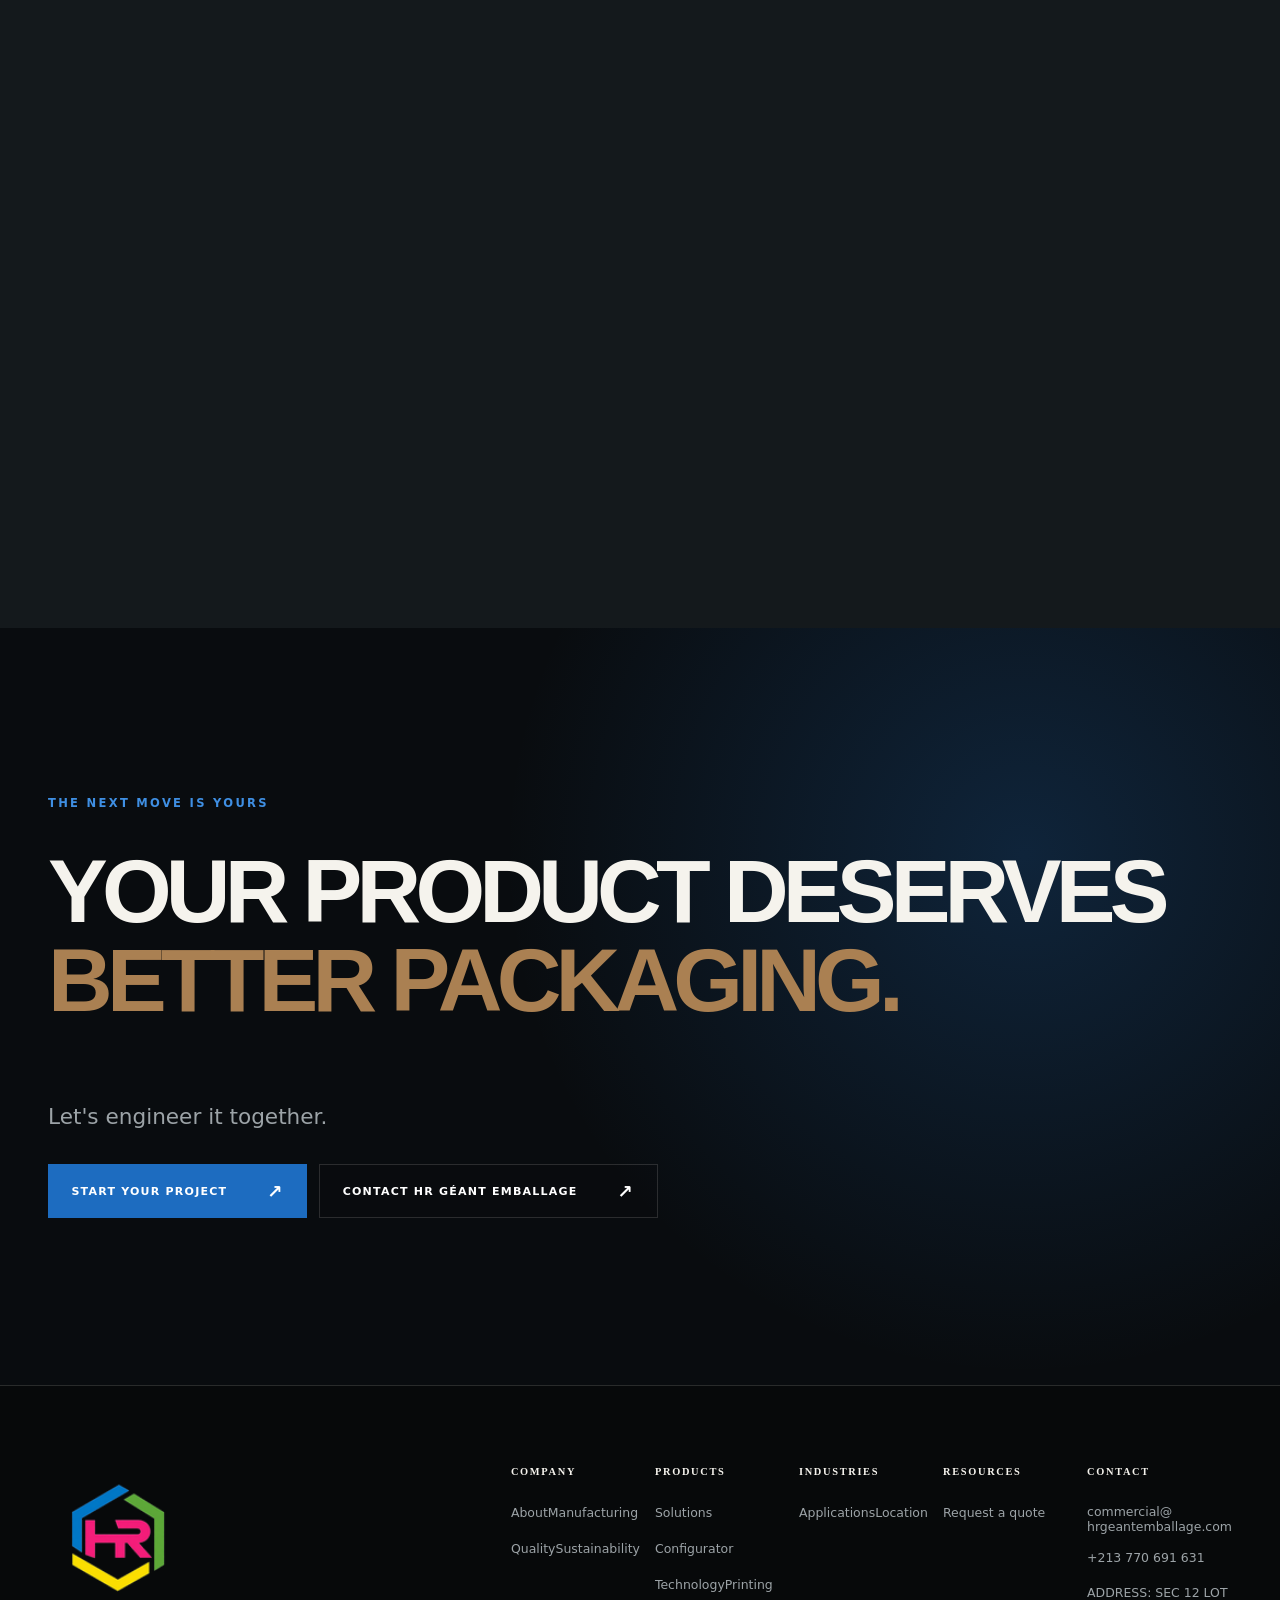
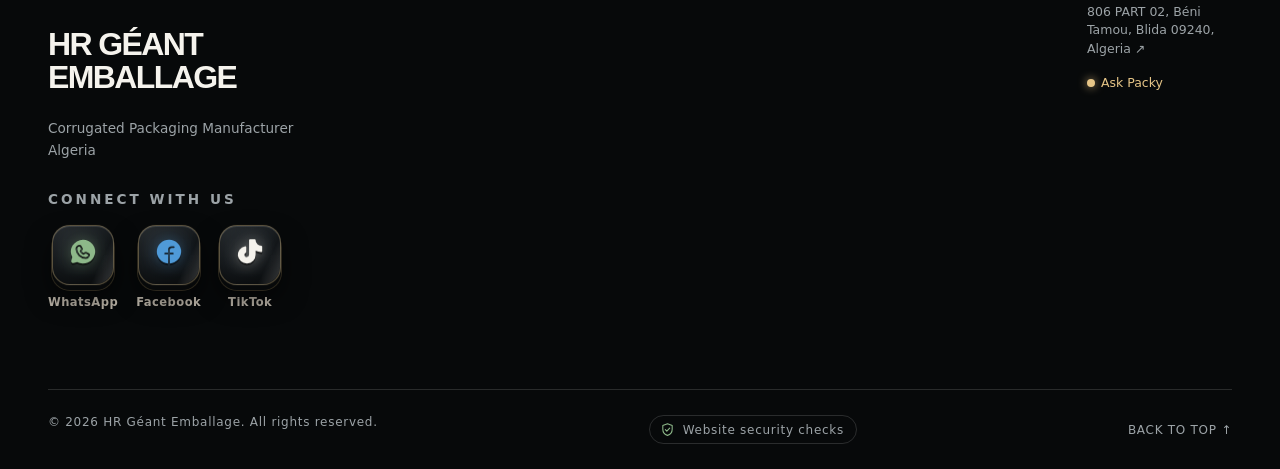
==== commit f73fd647: "Packaging Solutions: animate the Printed Packaging card Render the supplied PrintedPackaging Remotio" ====
--- a/index.html
+++ b/index.html
@@ -7,7 +7,7 @@
   <link rel="canonical" href="https://www.hrgeantemballage.com/">
   <meta property="og:type" content="website"><meta property="og:title" content="Corrugated Box Manufacturer in Algeria | HR Géant Emballage"><meta property="og:description" content="Corrugated box manufacturer in Béni Tamou, Blida, Algeria. Explore custom, printed and industrial packaging, then contact HR Géant Emballage for a quote."><meta property="og:url" content="https://www.hrgeantemballage.com/"><meta property="og:image" content="https://www.hrgeantemballage.com/assets/images/hr-geant-emballage-social.jpg">
   <meta name="twitter:card" content="summary_large_image"><meta name="twitter:title" content="Corrugated Box Manufacturer in Algeria | HR Géant Emballage"><meta name="twitter:description" content="Corrugated box manufacturer in Béni Tamou, Blida, Algeria. Explore custom, printed and industrial packaging, then contact HR Géant Emballage for a quote."><meta name="twitter:image" content="https://www.hrgeantemballage.com/assets/images/hr-geant-emballage-social.jpg">
-  <meta name="theme-color" content="#080a0c"><link rel="icon" href="assets/logo.png" type="image/png"><link rel="preload" as="image" href="assets/images/hero-factory.webp"><link rel="stylesheet" href="assets/css/style.css?v=20261009cards56"><script defer src="assets/js/main.js?v=20261009cards56"></script>
+  <meta name="theme-color" content="#080a0c"><link rel="icon" href="assets/logo.png" type="image/png"><link rel="preload" as="image" href="assets/images/hero-factory.webp"><link rel="stylesheet" href="assets/css/style.css?v=20261009printed"><script defer src="assets/js/main.js?v=20261009printed"></script>
   <script type="application/ld+json">{"@context":"https://schema.org","@type":["Organization","LocalBusiness"],"@id":"https://www.hrgeantemballage.com/#organization","name":"HR Géant Emballage","url":"https://www.hrgeantemballage.com/","logo":"https://www.hrgeantemballage.com/assets/logo.png","email":"commercial@hrgeantemballage.com","telephone":"+213770691631","address":{"@type":"PostalAddress","streetAddress":"SEC 12 LOT 806 PART 02","addressLocality":"Béni Tamou","addressRegion":"Blida","postalCode":"09240","addressCountry":"DZ"},"sameAs":["https://www.facebook.com/hrgeantemballage/","https://www.tiktok.com/@hr.geant.emballage"]}</script>
 <meta property="og:locale" content="en_US"><meta property="og:image:width" content="1200"><meta property="og:image:height" content="630"><meta property="og:image:alt" content="HR Géant Emballage — corrugated packaging manufactured in Algeria"><link rel="alternate" hreflang="en" href="https://www.hrgeantemballage.com/"><link rel="alternate" hreflang="fr" href="https://www.hrgeantemballage.com/fr/"><link rel="alternate" hreflang="ar" href="https://www.hrgeantemballage.com/ar/"><link rel="alternate" hreflang="x-default" href="https://www.hrgeantemballage.com/"><link rel="stylesheet" href="assets/css/manufacturing-section.css?v=20260927j"><link rel="stylesheet" href="assets/css/guide.css?v=20260930dock1"><link rel="stylesheet" href="assets/css/design-to-form.css?v=20260927m"><link rel="stylesheet" href="assets/css/technology-layers.css?v=20260929b"><link rel="stylesheet" href="assets/css/eco-principles.css?v=20260928g"><link rel="stylesheet" href="assets/css/social-3d.css?v=20260928i"><link rel="stylesheet" href="assets/css/security-checks.css?v=20260930paneldate2"></head>
 <body>
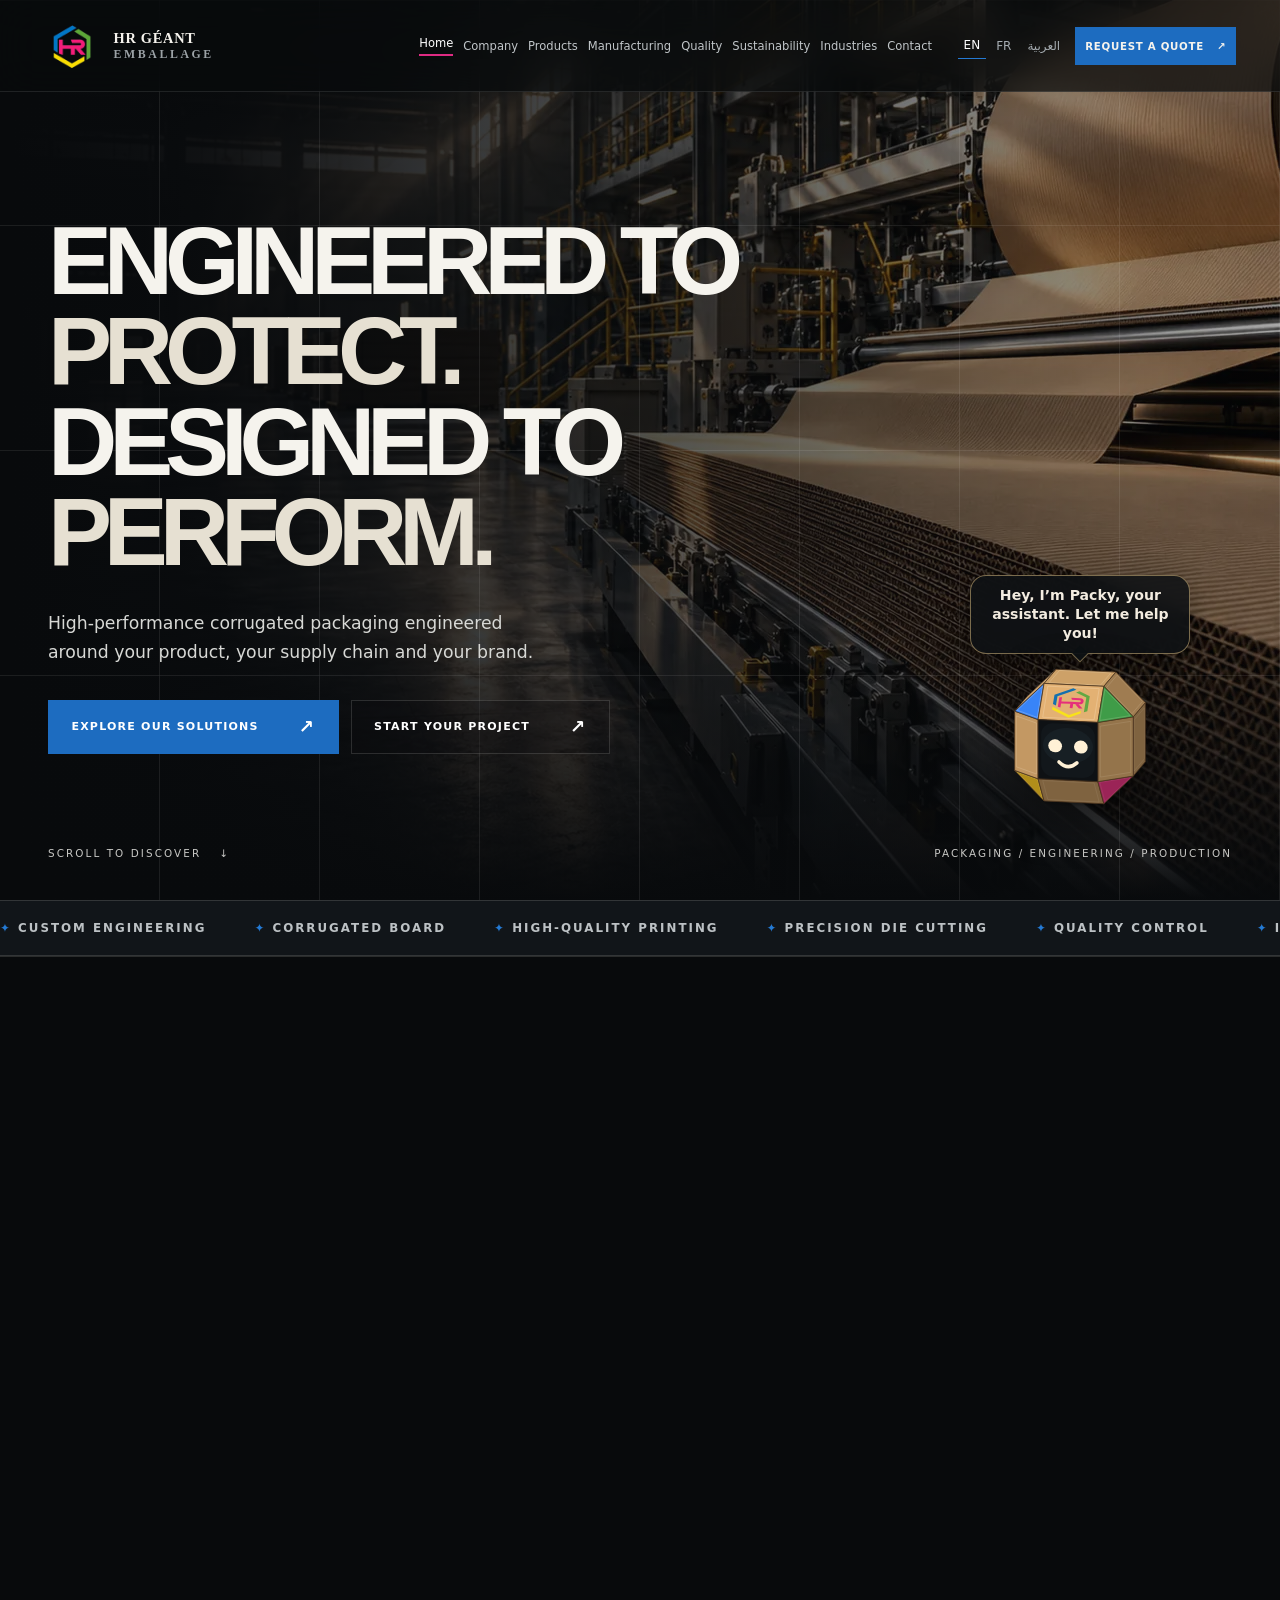
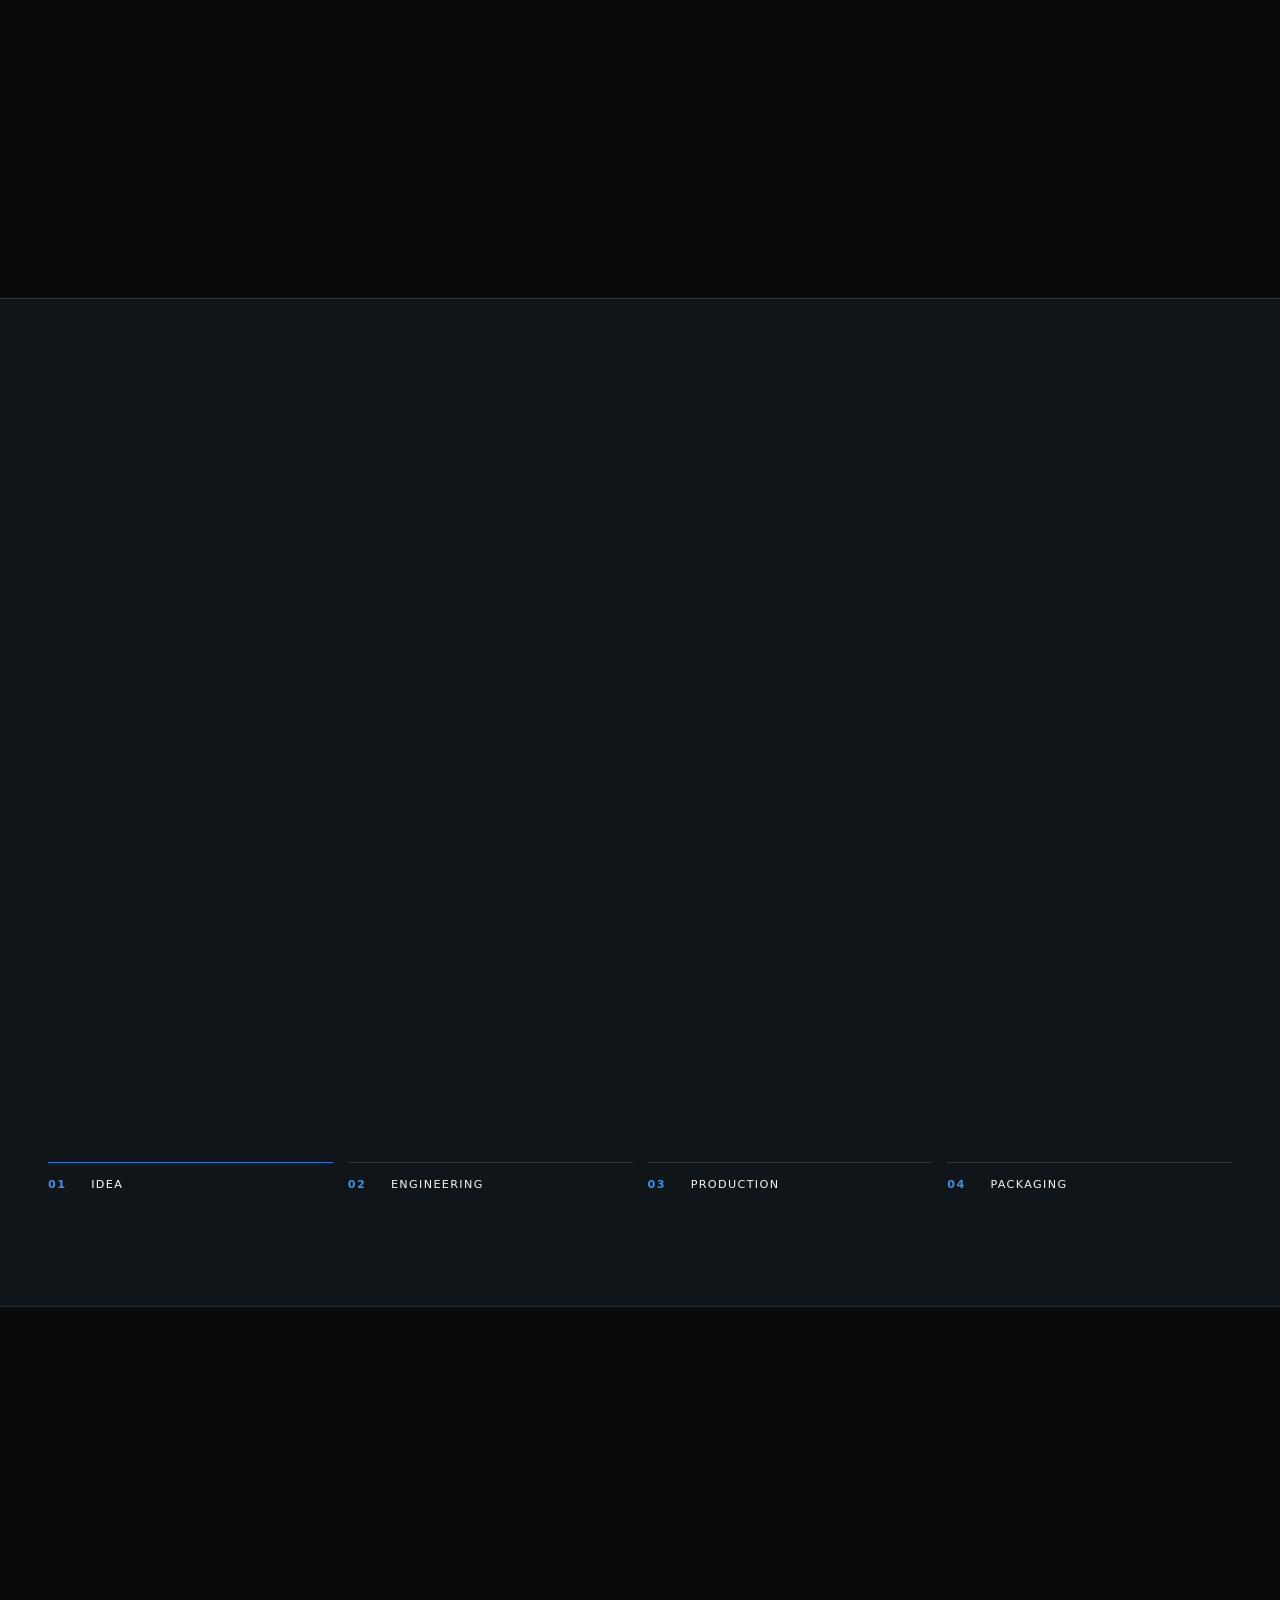
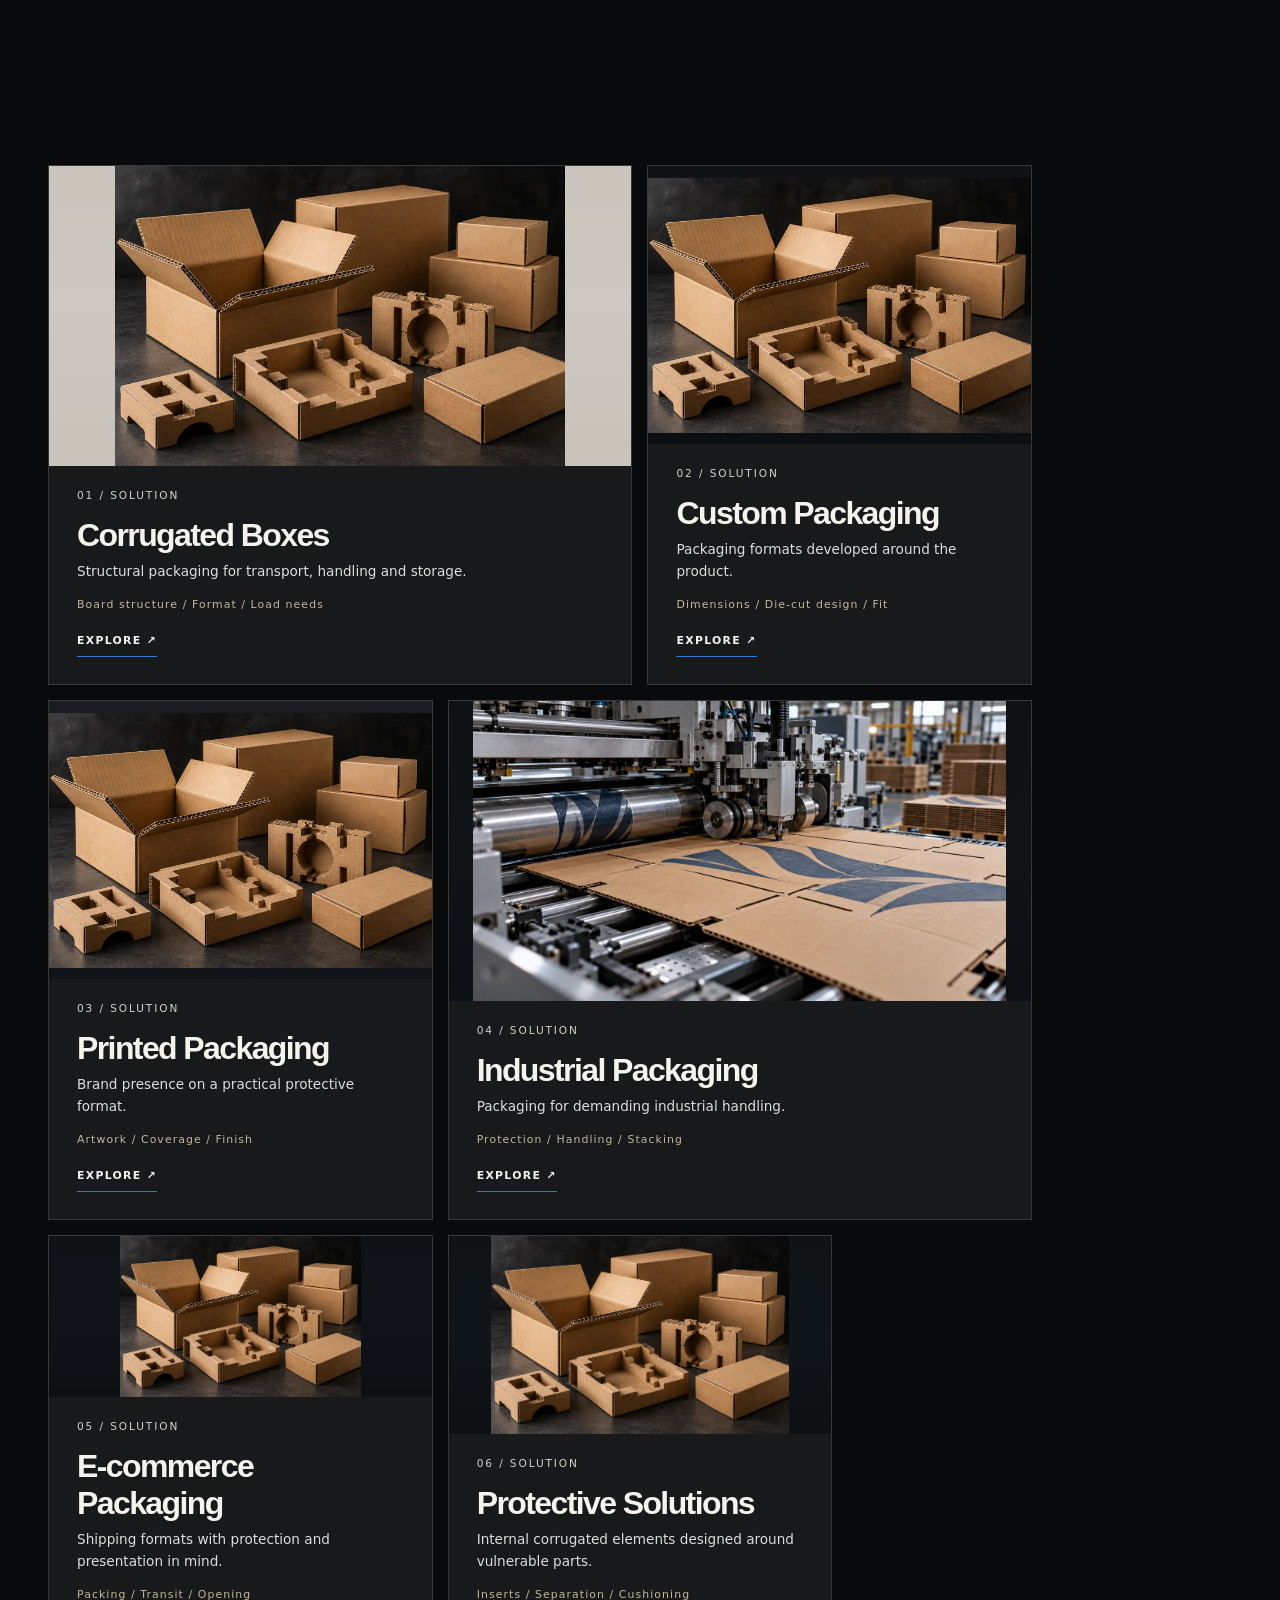
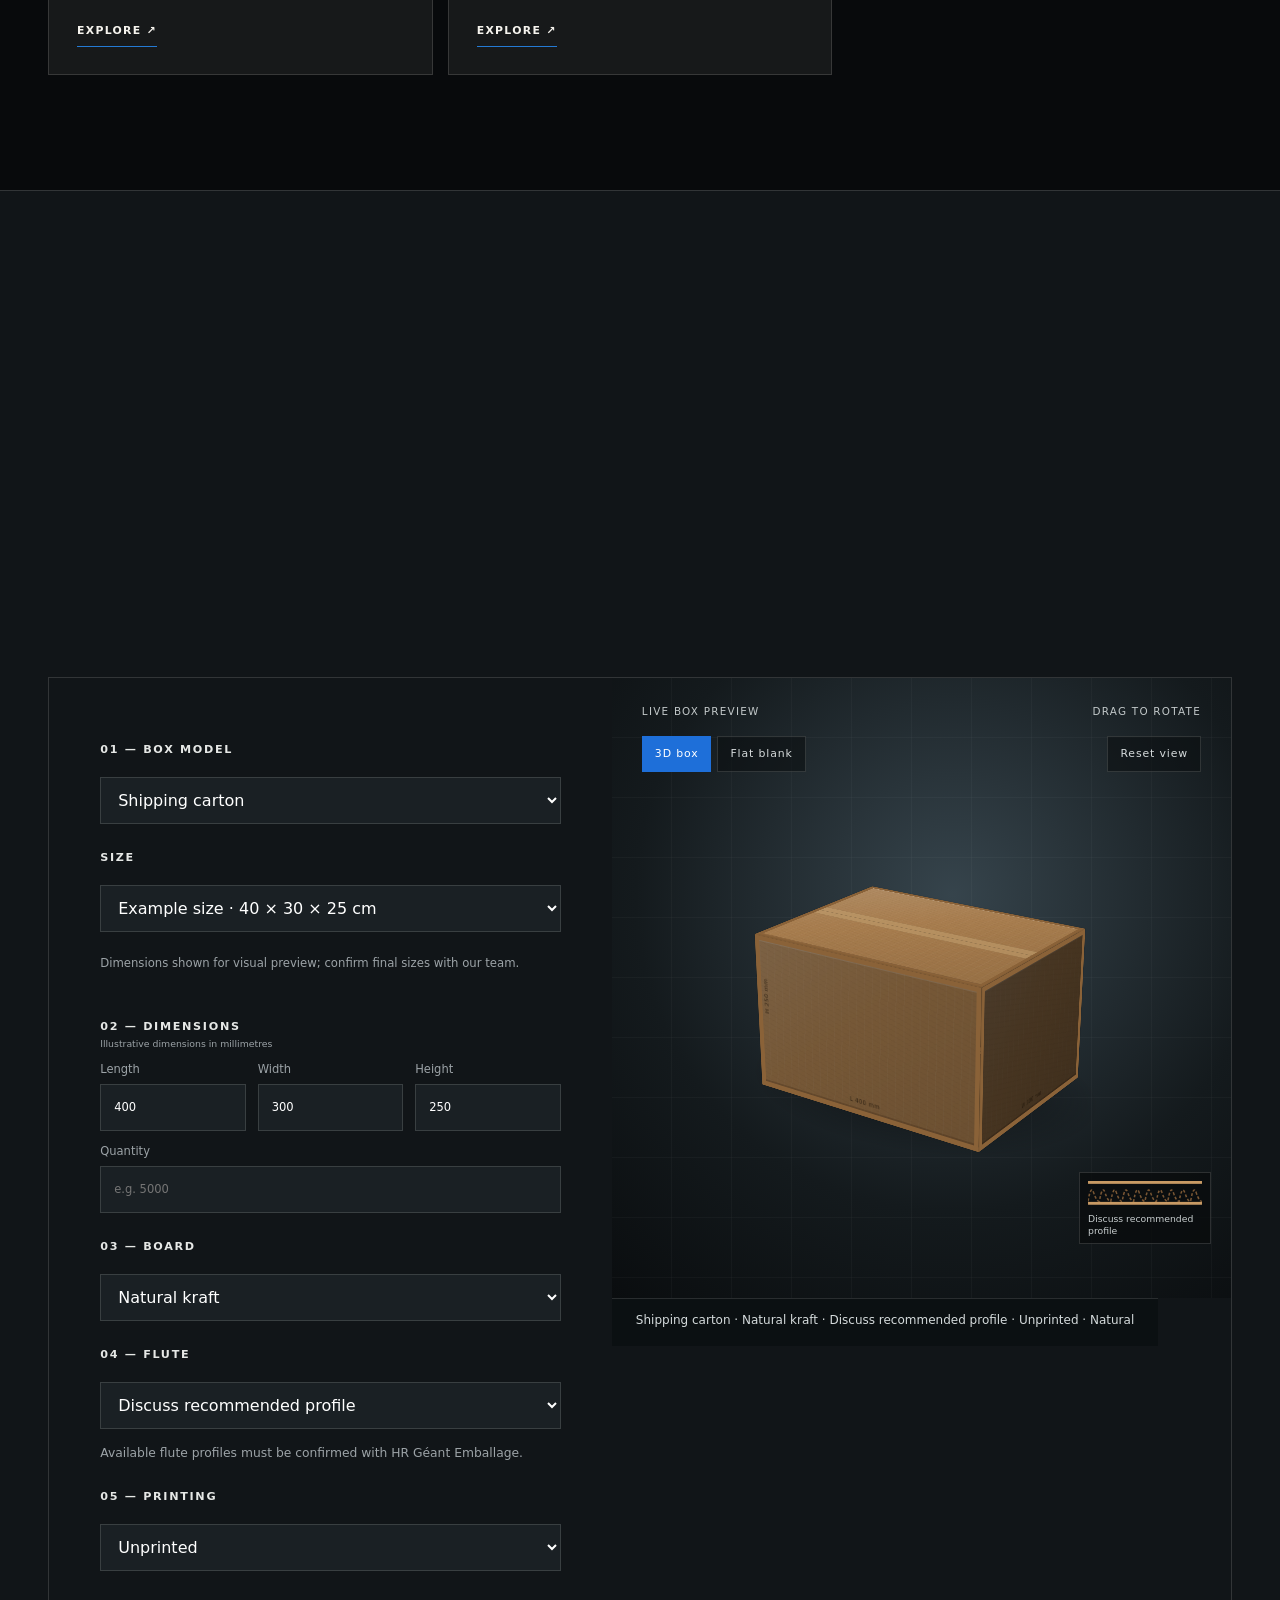
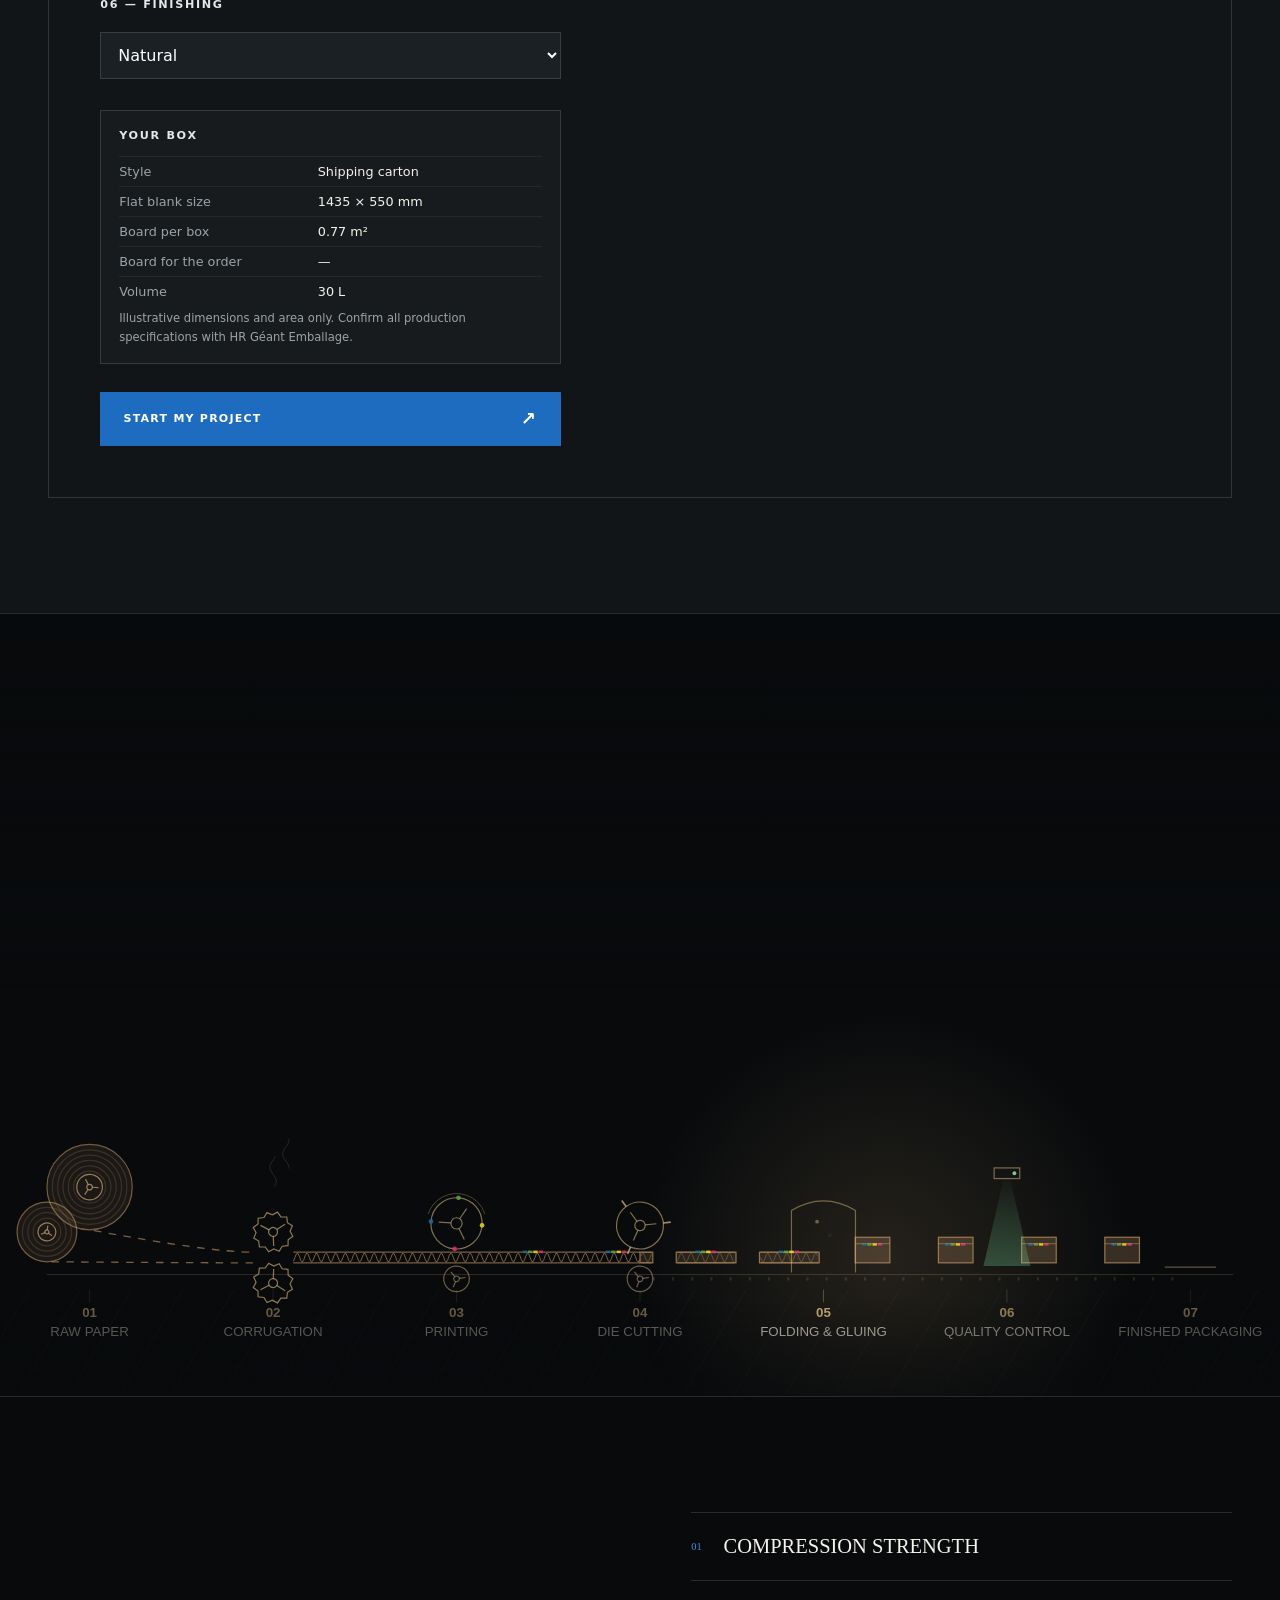
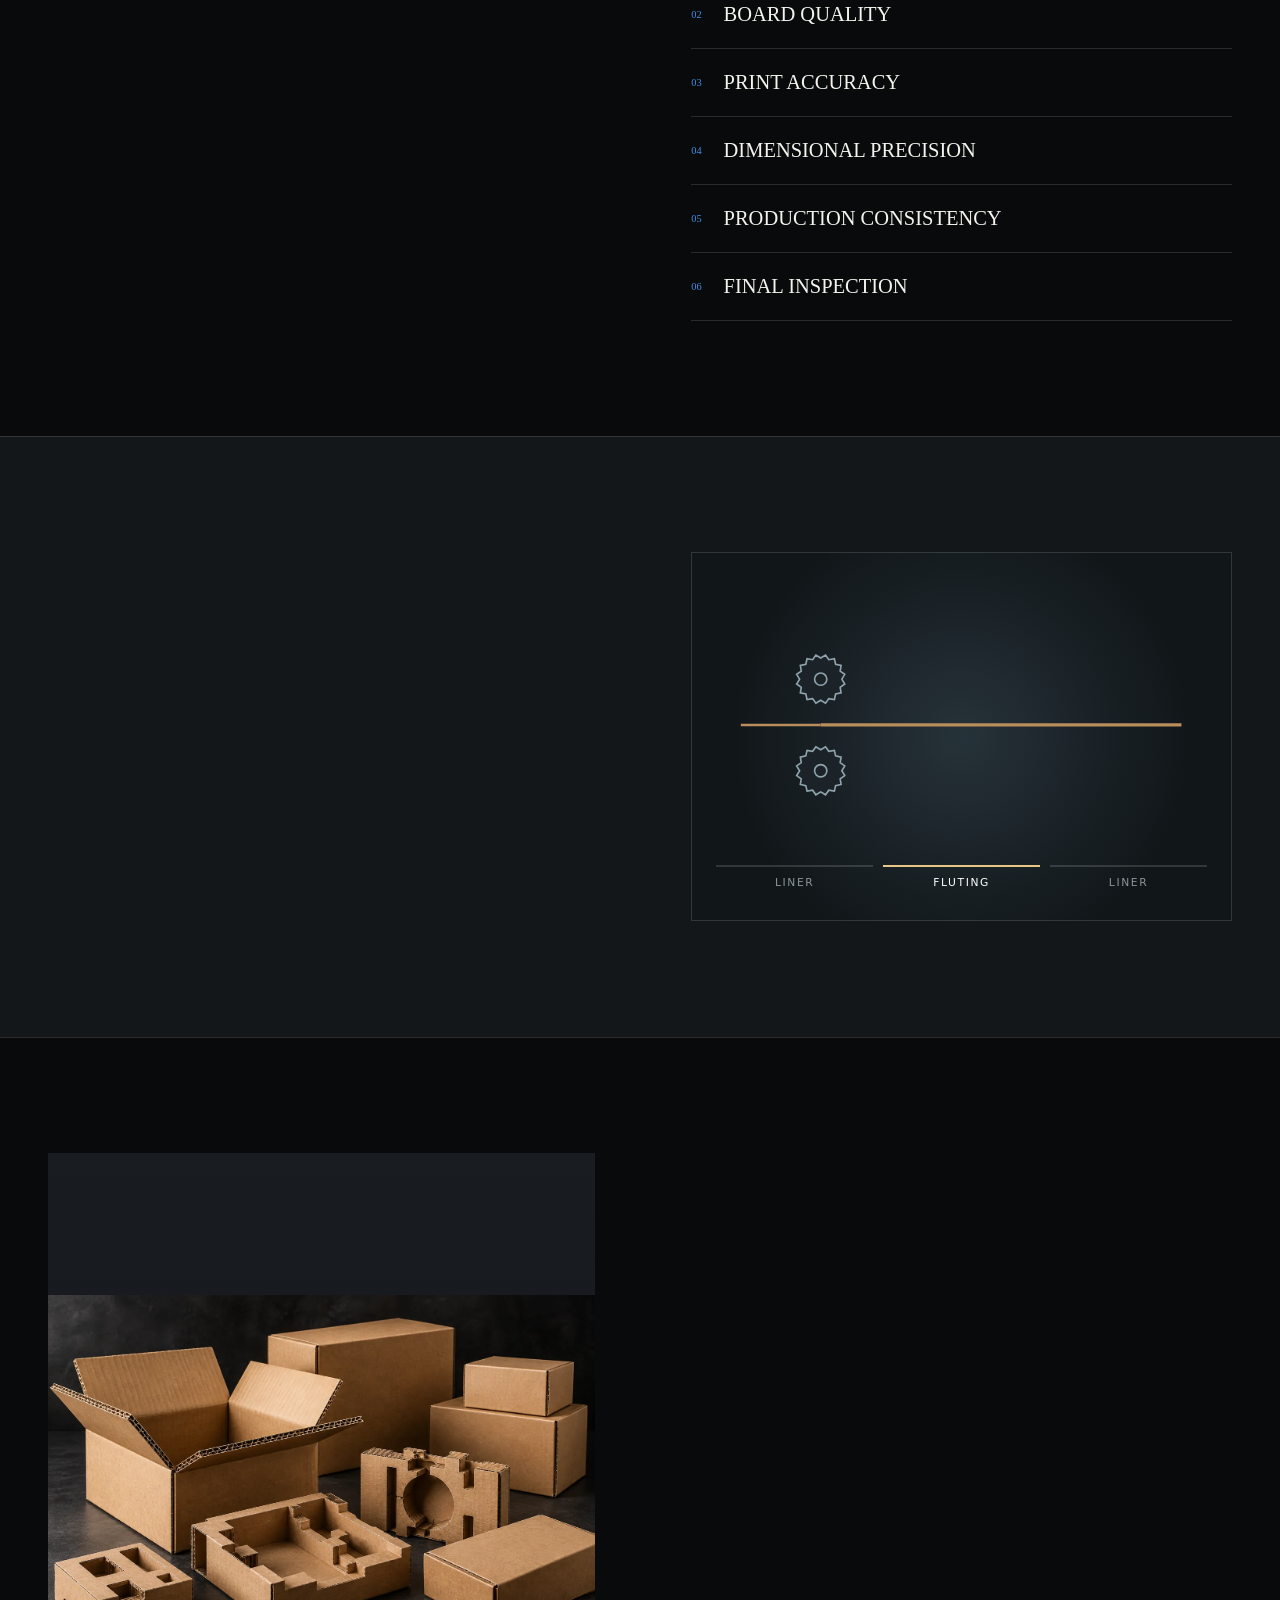
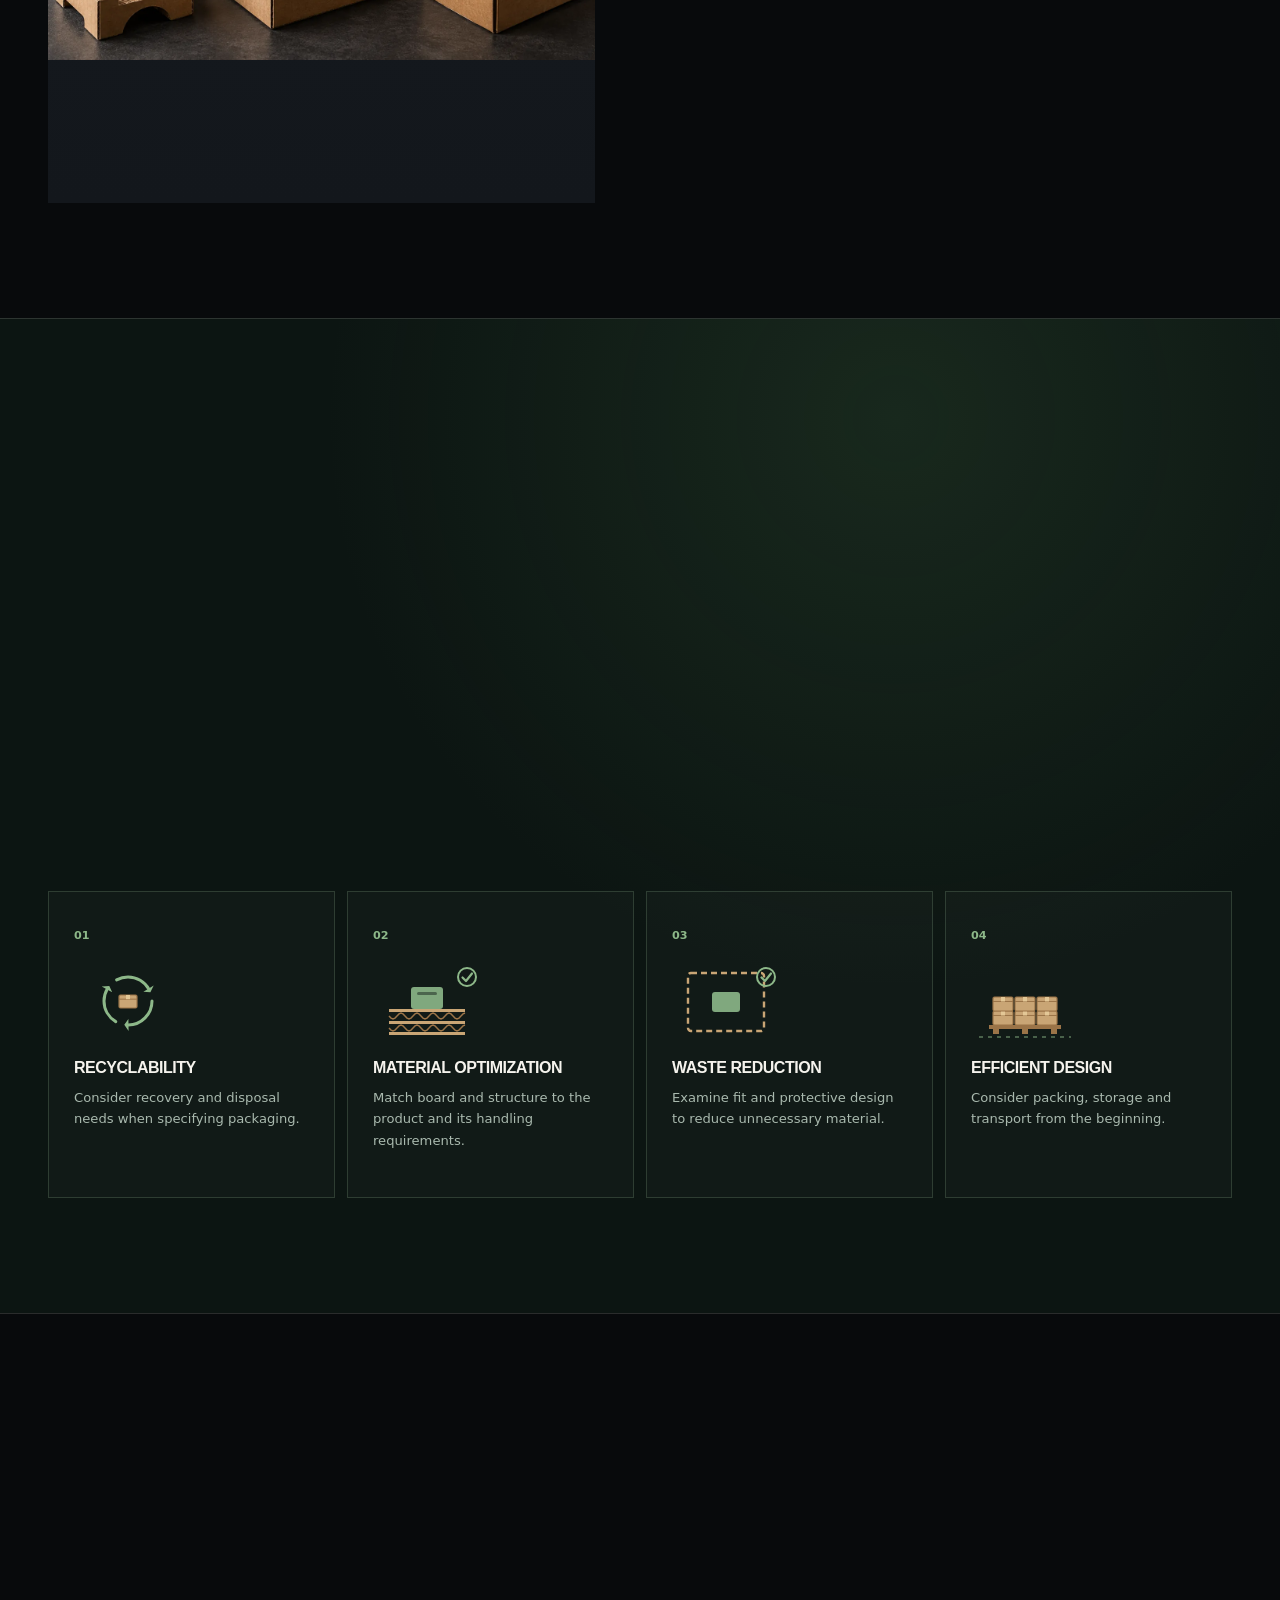
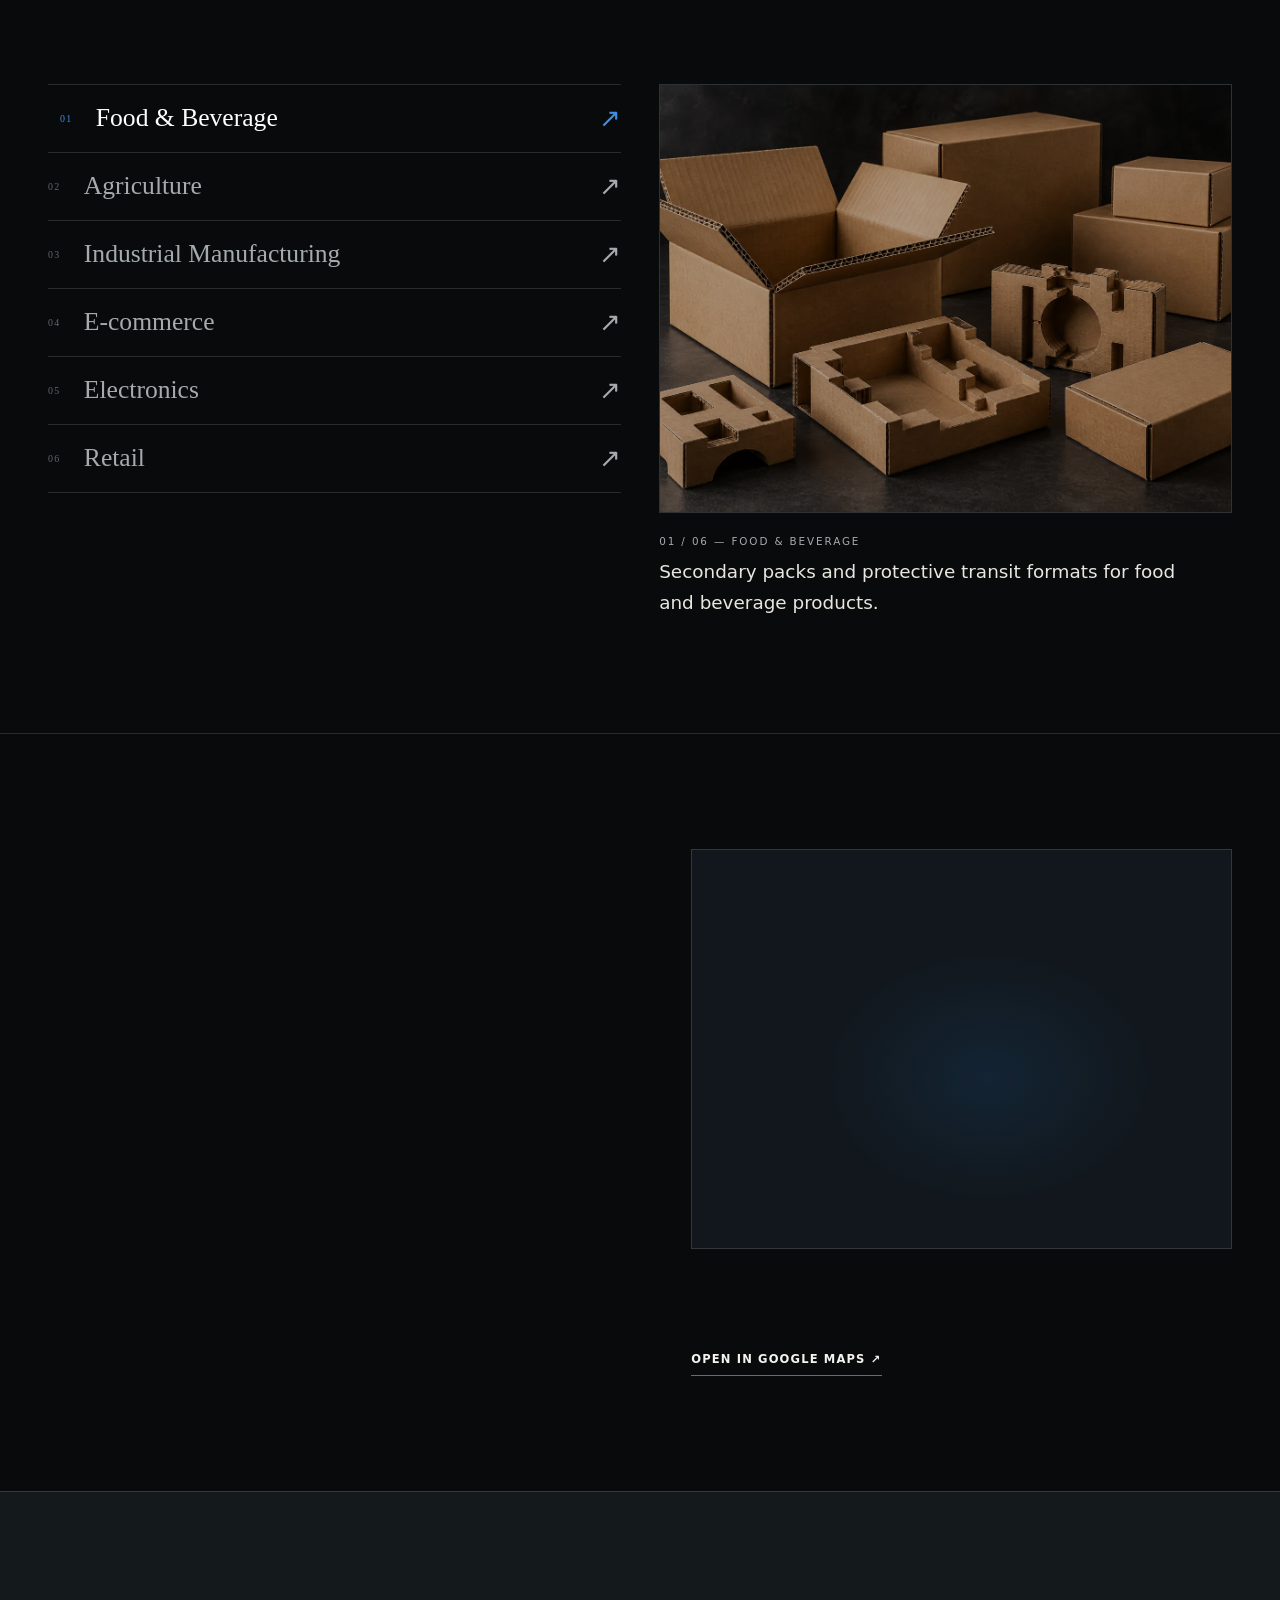
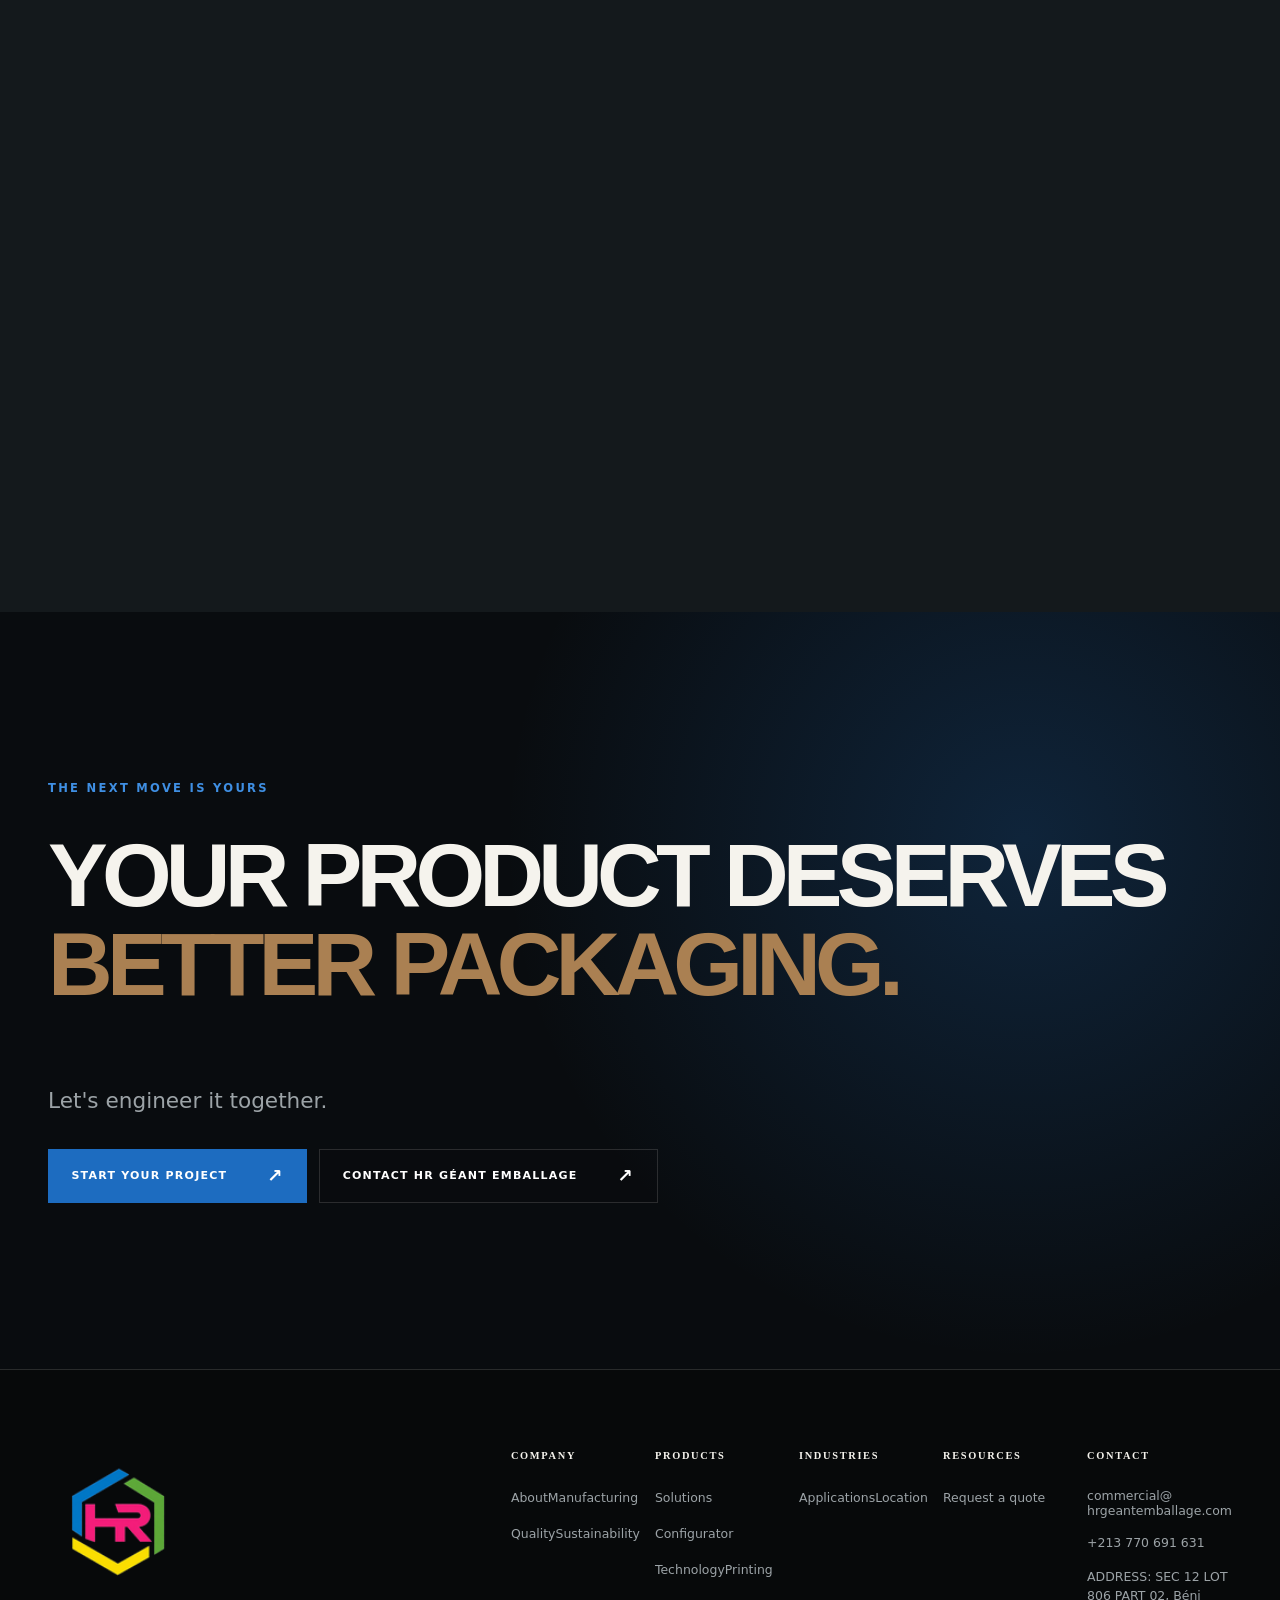
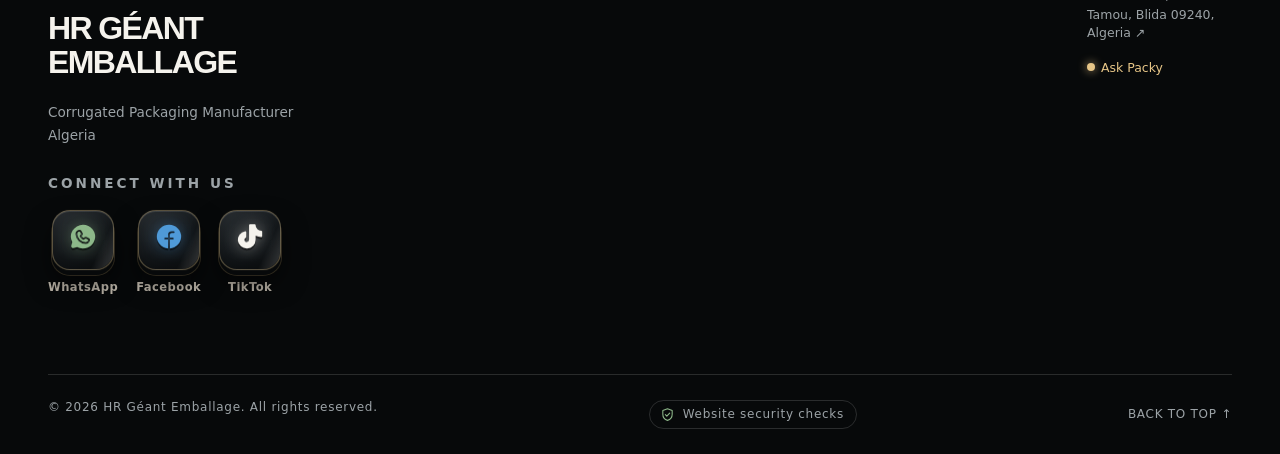
==== commit 66088ee1: "Applications: six animations and redesigned showcase; renumber sections Render the six supplied Appl" ====
--- a/index.html
+++ b/index.html
@@ -7,7 +7,7 @@
   <link rel="canonical" href="https://www.hrgeantemballage.com/">
   <meta property="og:type" content="website"><meta property="og:title" content="Corrugated Box Manufacturer in Algeria | HR Géant Emballage"><meta property="og:description" content="Corrugated box manufacturer in Béni Tamou, Blida, Algeria. Explore custom, printed and industrial packaging, then contact HR Géant Emballage for a quote."><meta property="og:url" content="https://www.hrgeantemballage.com/"><meta property="og:image" content="https://www.hrgeantemballage.com/assets/images/hr-geant-emballage-social.jpg">
   <meta name="twitter:card" content="summary_large_image"><meta name="twitter:title" content="Corrugated Box Manufacturer in Algeria | HR Géant Emballage"><meta name="twitter:description" content="Corrugated box manufacturer in Béni Tamou, Blida, Algeria. Explore custom, printed and industrial packaging, then contact HR Géant Emballage for a quote."><meta name="twitter:image" content="https://www.hrgeantemballage.com/assets/images/hr-geant-emballage-social.jpg">
-  <meta name="theme-color" content="#080a0c"><link rel="icon" href="assets/logo.png" type="image/png"><link rel="preload" as="image" href="assets/images/hero-factory.webp"><link rel="stylesheet" href="assets/css/style.css?v=20261009printed"><script defer src="assets/js/main.js?v=20261009printed"></script>
+  <meta name="theme-color" content="#080a0c"><link rel="icon" href="assets/logo.png" type="image/png"><link rel="preload" as="image" href="assets/images/hero-factory.webp"><link rel="stylesheet" href="assets/css/style.css?v=20261009apps"><script defer src="assets/js/main.js?v=20261009apps"></script>
   <script type="application/ld+json">{"@context":"https://schema.org","@type":["Organization","LocalBusiness"],"@id":"https://www.hrgeantemballage.com/#organization","name":"HR Géant Emballage","url":"https://www.hrgeantemballage.com/","logo":"https://www.hrgeantemballage.com/assets/logo.png","email":"commercial@hrgeantemballage.com","telephone":"+213770691631","address":{"@type":"PostalAddress","streetAddress":"SEC 12 LOT 806 PART 02","addressLocality":"Béni Tamou","addressRegion":"Blida","postalCode":"09240","addressCountry":"DZ"},"sameAs":["https://www.facebook.com/hrgeantemballage/","https://www.tiktok.com/@hr.geant.emballage"]}</script>
 <meta property="og:locale" content="en_US"><meta property="og:image:width" content="1200"><meta property="og:image:height" content="630"><meta property="og:image:alt" content="HR Géant Emballage — corrugated packaging manufactured in Algeria"><link rel="alternate" hreflang="en" href="https://www.hrgeantemballage.com/"><link rel="alternate" hreflang="fr" href="https://www.hrgeantemballage.com/fr/"><link rel="alternate" hreflang="ar" href="https://www.hrgeantemballage.com/ar/"><link rel="alternate" hreflang="x-default" href="https://www.hrgeantemballage.com/"><link rel="stylesheet" href="assets/css/manufacturing-section.css?v=20260927j"><link rel="stylesheet" href="assets/css/guide.css?v=20260930dock1"><link rel="stylesheet" href="assets/css/design-to-form.css?v=20260927m"><link rel="stylesheet" href="assets/css/technology-layers.css?v=20260929b"><link rel="stylesheet" href="assets/css/eco-principles.css?v=20260928g"><link rel="stylesheet" href="assets/css/social-3d.css?v=20260928i"><link rel="stylesheet" href="assets/css/security-checks.css?v=20260930paneldate2"></head>
 <body>
@@ -30,10 +30,10 @@
     <section class="section technology" id="technology"><div class="container technology-grid"><div class="section-heading reveal"><p class="eyebrow">07 / CORRUGATED TECHNOLOGY</p><h2>STRENGTH<br>IN THE <i>LAYERS.</i></h2><p>Corrugated board combines flat liners with a shaped fluting layer. The board specification should follow the load, handling and print requirements.</p></div><div class="board-diagram" role="img" aria-label="Illustration of corrugated board with top liner, fluting and bottom liner"><div class="board-liner"></div><div class="board-flute"></div><div class="board-liner"></div><div class="board-labels"><span>LINER</span><span>FLUTING</span><span>LINER</span></div></div></div></section>
     <section class="section printing" id="printing-section"><div class="container printing-grid"><div class="printing-image printing-image--video"><video class="printing-video" poster="assets/images/corrugated-boxes.webp" autoplay muted loop playsinline preload="metadata" disablepictureinpicture disableremoteplayback aria-label="Animation: a paperboard sheet runs through an offset press and becomes a printed HR GEANT EMBALLAGE box"><source src="assets/videos/print-brand.mp4" type="video/mp4" media="(prefers-reduced-motion: no-preference)"><img src="assets/images/corrugated-boxes.webp" loading="lazy" width="1400" height="900" alt="Kraft packaging and corrugated board in a dark product studio"></video></div><div class="section-heading reveal"><p class="eyebrow">08 / PRINT &amp; BRAND</p><h2>YOUR BRAND.<br>PRINTED WITH<br><i>PRECISION.</i></h2><p>Packaging can become a strong physical expression of your brand. Share your artwork and application so the appropriate print route can be assessed.</p></div></div></section>
     <section class="section sustainability" id="sustainability"><div class="container"><div class="section-heading reveal"><p class="eyebrow">09 / RESPONSIBLE DESIGN</p><h2>BETTER PACKAGING.<br>A MORE <i>RESPONSIBLE</i><br>FUTURE.</h2><p>Thoughtful design can use material more efficiently and consider the full packaging journey. Ask our team about material options and end-of-life guidance for your application.</p></div><div class="principle-grid"><article><b>01</b><h3>RECYCLABILITY</h3><p>Consider recovery and disposal needs when specifying packaging.</p></article><article><b>02</b><h3>MATERIAL OPTIMIZATION</h3><p>Match board and structure to the product and its handling requirements.</p></article><article><b>03</b><h3>WASTE REDUCTION</h3><p>Examine fit and protective design to reduce unnecessary material.</p></article><article><b>04</b><h3>EFFICIENT DESIGN</h3><p>Consider packing, storage and transport from the beginning.</p></article></div></div></section>
-    <section class="section industries" id="industries"><div class="container"><div class="section-heading reveal"><p class="eyebrow">10 / APPLICATIONS</p><h2>BUILT FOR<br><i>YOUR WORLD.</i></h2></div><div class="industry-layout"><div class="industry-list" id="industry-list"><button type="button" class="selected" data-detail="Secondary packs and protective transit formats for food and beverage products.">Food &amp; Beverage <span>↗</span></button><button type="button" data-detail="Packaging concepts for agricultural produce and handling needs.">Agriculture <span>↗</span></button><button type="button" data-detail="Industrial transit packs built around product dimensions.">Industrial Manufacturing <span>↗</span></button><button type="button" data-detail="Right-sized shipping boxes and unboxing experiences.">E-commerce <span>↗</span></button><button type="button" data-detail="Protective packaging for sensitive electronic products.">Electronics <span>↗</span></button><button type="button" data-detail="Shelf-ready displays and branded shipping formats.">Retail <span>↗</span></button></div><div class="industry-visual"><img src="assets/images/corrugated-boxes.webp" loading="lazy" width="1400" height="900" alt="Various corrugated packaging applications"><div><small>PACKAGING APPLICATION</small><p id="industry-detail">Secondary packs and protective transit formats for food and beverage products.</p></div></div></div></div></section>
+    <section class="section industries" id="industries"><div class="container"><div class="section-heading reveal"><p class="eyebrow">10 / APPLICATIONS</p><h2>BUILT FOR<br><i>YOUR WORLD.</i></h2></div><div class="industry-layout"><div class="industry-list" id="industry-list"><button type="button" class="selected" data-detail="Secondary packs and protective transit formats for food and beverage products.">Food &amp; Beverage <span>↗</span></button><button type="button" data-detail="Packaging concepts for agricultural produce and handling needs.">Agriculture <span>↗</span></button><button type="button" data-detail="Industrial transit packs built around product dimensions.">Industrial Manufacturing <span>↗</span></button><button type="button" data-detail="Right-sized shipping boxes and unboxing experiences.">E-commerce <span>↗</span></button><button type="button" data-detail="Protective packaging for sensitive electronic products.">Electronics <span>↗</span></button><button type="button" data-detail="Shelf-ready displays and branded shipping formats.">Retail <span>↗</span></button></div><div class="industry-visual"><div class="industry-stage"><img src="assets/images/corrugated-boxes.webp" loading="lazy" width="1400" height="900" alt="Various corrugated packaging applications"></div><div class="industry-caption"><small>PACKAGING APPLICATION</small><p id="industry-detail">Secondary packs and protective transit formats for food and beverage products.</p></div></div></div></div></section>
     
-    <section class="section location" id="location"><div class="container location-grid"><div class="section-heading reveal"><p class="eyebrow">12 / WHERE WE ARE</p><h2>ROOTED IN<br><i>ALGERIA.</i></h2><p>Talk to us about your packaging needs and delivery requirements.</p></div><div class="map-panel map-panel-live"><iframe title="Satellite map near SARL HR Géant Emballage, Béni Tamou" src="https://www.google.com/maps/embed/v1/place?key=AIzaSyBlt3gyPqkhJZSO6As2Da5w4U6GiTUF67o&amp;q=SARL%20HR%20Geant%20Emballage%2C%20Beni%20Tamou%2C%20Blida%2C%20Algeria&amp;zoom=16&amp;maptype=satellite" loading="lazy" referrerpolicy="strict-origin-when-cross-origin" allowfullscreen></iframe></div><a class="map-open" href="https://maps.app.goo.gl/yAm1rDiVZAZTmzLy6" target="_blank" rel="noopener noreferrer">OPEN IN GOOGLE MAPS ↗</a></div></section>
-    <section class="section contact" id="contact"><div class="container contact-grid"><div class="section-heading reveal"><p class="eyebrow">13 / REQUEST A QUOTE</p><h2>LET'S BUILD<br>YOUR <i>PACKAGING.</i></h2><p>Tell us about your packaging project.</p><a class="button primary" href="mailto:commercial@hrgeantemballage.com">EMAIL OUR SALES TEAM ↗</a><a class="button quiet contact-phone" href="tel:+213770691631">CALL +213 770 691 631 ↗</a><p class="contact-status" id="form-status" role="status"></p></div><form class="quote-form" id="quote-form" hidden enctype="multipart/form-data"><input class="hp-field" type="text" name="_gotcha" tabindex="-1" autocomplete="off" aria-hidden="true"><div class="form-pair"><label>Full Name <input required name="full_name" autocomplete="name" placeholder="Your name"></label><label>Company <input required name="company" autocomplete="organization" placeholder="Company name"></label></div><div class="form-pair"><label>Country <input required name="country" autocomplete="country-name" placeholder="Country"></label><label>Email <input required name="email" type="email" autocomplete="email" placeholder="name@company.com"></label></div><div class="form-pair"><label>Phone <input name="phone" type="tel" autocomplete="tel" placeholder="Include country code"></label><label>WhatsApp <input name="whatsapp" type="tel" placeholder="Include country code"></label></div><div class="form-pair"><label>Packaging Type <select name="packaging_type"><option value="">Select a type</option><option>Corrugated boxes</option><option>Custom packaging</option><option>Printed packaging</option><option>Industrial packaging</option><option>E-commerce packaging</option><option>Protective solutions</option></select></label><label>Quantity <input name="quantity" type="number" min="1" placeholder="Estimated units"></label></div><div class="form-pair"><label>Box Dimensions <input name="dimensions" id="quote-dimensions" placeholder="L × W × H in mm"></label><label>Printing Requirements <input name="printing_requirements" id="quote-printing" placeholder="Print area, colours, artwork"></label></div><label>Project Description <textarea required name="project_description" rows="5" placeholder="Product, handling, timing and other requirements"></textarea></label><label class="upload">Artwork / Technical Drawing <input name="artwork" type="file" accept=".pdf,.png,.jpg,.jpeg,.webp,.ai,.eps" aria-describedby="upload-hint"><small id="upload-hint">PDF, AI, EPS or image · maximum 10 MB</small></label><button class="button primary" type="submit">REQUEST MY QUOTATION <span>↗</span></button></form></div></section>
+    <section class="section location" id="location"><div class="container location-grid"><div class="section-heading reveal"><p class="eyebrow">11 / WHERE WE ARE</p><h2>ROOTED IN<br><i>ALGERIA.</i></h2><p>Talk to us about your packaging needs and delivery requirements.</p></div><div class="map-panel map-panel-live"><iframe title="Satellite map near SARL HR Géant Emballage, Béni Tamou" src="https://www.google.com/maps/embed/v1/place?key=AIzaSyBlt3gyPqkhJZSO6As2Da5w4U6GiTUF67o&amp;q=SARL%20HR%20Geant%20Emballage%2C%20Beni%20Tamou%2C%20Blida%2C%20Algeria&amp;zoom=16&amp;maptype=satellite" loading="lazy" referrerpolicy="strict-origin-when-cross-origin" allowfullscreen></iframe></div><a class="map-open" href="https://maps.app.goo.gl/yAm1rDiVZAZTmzLy6" target="_blank" rel="noopener noreferrer">OPEN IN GOOGLE MAPS ↗</a></div></section>
+    <section class="section contact" id="contact"><div class="container contact-grid"><div class="section-heading reveal"><p class="eyebrow">12 / REQUEST A QUOTE</p><h2>LET'S BUILD<br>YOUR <i>PACKAGING.</i></h2><p>Tell us about your packaging project.</p><a class="button primary" href="mailto:commercial@hrgeantemballage.com">EMAIL OUR SALES TEAM ↗</a><a class="button quiet contact-phone" href="tel:+213770691631">CALL +213 770 691 631 ↗</a><p class="contact-status" id="form-status" role="status"></p></div><form class="quote-form" id="quote-form" hidden enctype="multipart/form-data"><input class="hp-field" type="text" name="_gotcha" tabindex="-1" autocomplete="off" aria-hidden="true"><div class="form-pair"><label>Full Name <input required name="full_name" autocomplete="name" placeholder="Your name"></label><label>Company <input required name="company" autocomplete="organization" placeholder="Company name"></label></div><div class="form-pair"><label>Country <input required name="country" autocomplete="country-name" placeholder="Country"></label><label>Email <input required name="email" type="email" autocomplete="email" placeholder="name@company.com"></label></div><div class="form-pair"><label>Phone <input name="phone" type="tel" autocomplete="tel" placeholder="Include country code"></label><label>WhatsApp <input name="whatsapp" type="tel" placeholder="Include country code"></label></div><div class="form-pair"><label>Packaging Type <select name="packaging_type"><option value="">Select a type</option><option>Corrugated boxes</option><option>Custom packaging</option><option>Printed packaging</option><option>Industrial packaging</option><option>E-commerce packaging</option><option>Protective solutions</option></select></label><label>Quantity <input name="quantity" type="number" min="1" placeholder="Estimated units"></label></div><div class="form-pair"><label>Box Dimensions <input name="dimensions" id="quote-dimensions" placeholder="L × W × H in mm"></label><label>Printing Requirements <input name="printing_requirements" id="quote-printing" placeholder="Print area, colours, artwork"></label></div><label>Project Description <textarea required name="project_description" rows="5" placeholder="Product, handling, timing and other requirements"></textarea></label><label class="upload">Artwork / Technical Drawing <input name="artwork" type="file" accept=".pdf,.png,.jpg,.jpeg,.webp,.ai,.eps" aria-describedby="upload-hint"><small id="upload-hint">PDF, AI, EPS or image · maximum 10 MB</small></label><button class="button primary" type="submit">REQUEST MY QUOTATION <span>↗</span></button></form></div></section>
     <section class="final-cta"><div class="container"><p class="eyebrow">THE NEXT MOVE IS YOURS</p><h2>YOUR PRODUCT DESERVES<br><i>BETTER PACKAGING.</i></h2><p>Let's engineer it together.</p><div class="actions"><a class="button primary" href="#contact">START YOUR PROJECT <span>↗</span></a><a class="button quiet" href="#contact">CONTACT HR GÉANT EMBALLAGE <span>↗</span></a></div></div></section>
   </main>
   <footer class="footer"><div class="container"><div class="footer-top"><div class="footer-brand"><img src="assets/logo.png" width="140" height="140" alt="HR Géant Emballage emblem"><h2>HR GÉANT<br>EMBALLAGE</h2><p>Corrugated Packaging Manufacturer<br>Algeria</p><div class="social-3d"><p class="social-title">CONNECT WITH US</p><div class="social-row"><a class="s3d s3d-wa" href="https://wa.me/213770691631?text=Hello%20HR%20G%C3%A9ant%20Emballage%2C%20I%20have%20a%20packaging%20enquiry." target="_blank" rel="noopener noreferrer" aria-label="Chat with us on WhatsApp (opens a new tab)"><span class="s3d-tile"><svg viewBox="0 0 81.92 81.92" aria-hidden="true" focusable="false" fill="currentColor"><g><path d="M40.96 7.68a33.289 33.289 0 0 0 -29.18 49.293l-2.735 9.573a5.12 5.12 0 0 0 6.329 6.33l9.573 -2.735A33.282 33.282 0 1 0 40.96 7.68m7.72 53.76c-0.01 0.007 -0.027 0 -0.04 0A28.16 28.16 0 0 1 20.48 33.24 11.524 11.524 0 0 1 32 21.76a4.778 4.778 0 0 1 4.138 2.401l3.741 6.547a5.126 5.126 0 0 1 -0.055 5.174l-2.276 3.793a12.813 12.813 0 0 0 4.696 4.697l3.792 -2.276a5.126 5.126 0 0 1 5.174 -0.055l6.547 3.741A4.774 4.774 0 0 1 60.16 49.92a11.524 11.524 0 0 1 -11.48 11.52"/><path d="M43.664 49.491a2.56 2.56 0 0 1 -2.367 0.14 17.93 17.93 0 0 1 -9.008 -9.008 2.56 2.56 0 0 1 0.14 -2.367l3.004 -5.008L31.796 26.883A6.397 6.397 0 0 0 25.6 33.247 23.04 23.04 0 0 0 48.64 56.32h0.033a6.397 6.397 0 0 0 6.364 -6.196L48.672 46.486Z"/></g></svg></span><span class="s3d-name">WhatsApp</span></a><a class="s3d s3d-fb" href="https://www.facebook.com/hrgeantemballage/" target="_blank" rel="noopener noreferrer" aria-label="Follow us on Facebook (opens a new tab)"><span class="s3d-tile"><svg viewBox="0 0 81.92 81.92" aria-hidden="true" focusable="false" fill="currentColor"><path d="M74.24 40.96a33.325 33.325 0 0 1 -30.72 33.182v-25.502h7.68a2.56 2.56 0 0 0 0 -5.12h-7.68v-7.68a5.126 5.126 0 0 1 5.12 -5.12h5.12a2.56 2.56 0 0 0 0 -5.12h-5.12a10.252 10.252 0 0 0 -10.24 10.24v7.68H30.72a2.56 2.56 0 0 0 0 5.12h7.68v25.502A33.281 33.281 0 1 1 74.24 40.96"/></svg></span><span class="s3d-name">Facebook</span></a><a class="s3d s3d-tt" href="https://www.tiktok.com/@hr.geant.emballage" target="_blank" rel="noopener noreferrer" aria-label="Follow us on TikTok (opens a new tab)"><span class="s3d-tile"><svg viewBox="0 0 81.92 81.92" aria-hidden="true" focusable="false" fill="currentColor"><path d="M74.24 26.88v12.8a2.56 2.56 0 0 1 -2.56 2.56 33.056 33.056 0 0 1 -15.36 -3.747V49.92a24.32 24.32 0 1 1 -28.609 -23.942A2.56 2.56 0 0 1 30.72 28.498v13.324a2.56 2.56 0 0 1 -1.461 2.312A6.401 6.401 0 1 0 38.4 49.92V8.96a2.56 2.56 0 0 1 2.56 -2.56h12.8a2.56 2.56 0 0 1 2.56 2.56 15.377 15.377 0 0 0 15.36 15.36 2.56 2.56 0 0 1 2.56 2.56"/></svg></span><span class="s3d-name">TikTok</span></a></div></div></div><div class="footer-links"><div><h3>COMPANY</h3><a href="#company">About</a><a href="#manufacturing">Manufacturing</a><a href="#quality">Quality</a><a href="#sustainability">Sustainability</a></div><div><h3>PRODUCTS</h3><a href="#products">Solutions</a><a href="#configurator">Configurator</a><a href="#technology">Technology</a><a href="#printing-section">Printing</a></div><div><h3>INDUSTRIES</h3><a href="#industries">Applications</a><a href="#location">Location</a></div><div><h3>RESOURCES</h3><a href="#contact">Request a quote</a></div><div><h3>CONTACT</h3><a href="mailto:commercial@hrgeantemballage.com?subject=Packaging%20enquiry">commercial@<wbr>hrgeantemballage.com</a><a href="tel:+213770691631" dir="ltr">+213 770 691 631</a><a class="footer-map" href="https://maps.app.goo.gl/yAm1rDiVZAZTmzLy6" target="_blank" rel="noopener noreferrer" aria-label="Open the address in Google Maps (new tab)">ADDRESS: SEC 12 LOT 806 PART 02, Béni Tamou, Blida 09240, Algeria ↗</a><a href="#contact" class="footer-packy" data-hrg-open="contact">Ask Packy</a></div></div></div><div class="footer-bottom"><span>© 2026 HR Géant Emballage. All rights reserved.</span><a href="#home">BACK TO TOP ↑</a></div></div></footer>
--- a/assets/css/style.css
+++ b/assets/css/style.css
@@ -323,3 +323,26 @@
 .printing-image--video{background:linear-gradient(180deg,#191d22 0%,#15191e 50%,#13171c 100%)}
 .printing-image--video .printing-video{display:block;width:100%;height:100%;object-fit:contain;background:transparent;pointer-events:none}
 .printing-image--video .printing-video img{width:100%;height:100%;object-fit:cover}
+
+/* 2026-10-09: 10 / Applications redesign — 4:3 animation stage, caption below, indexed list with progress */
+.industry-list{counter-reset:app}
+.industry-list button{counter-increment:app;position:relative;gap:14px}
+.industry-list button:before{content:counter(app,decimal-leading-zero);font-size:.62rem;letter-spacing:.14em;color:#5f676b;min-width:2.2em;font-variant-numeric:tabular-nums;transition:color .3s}
+.industry-list button.selected:before{color:var(--blue-ink)}
+.industry-list button:after{content:'';position:absolute;left:0;right:0;bottom:-1px;height:2px;background:var(--blue);transform:scaleX(var(--progress,0));transform-origin:left;opacity:0;transition:opacity .3s}
+.industry-list button.selected:after{opacity:1}
+[dir=rtl] .industry-list button:after{transform-origin:right}
+.industry-list button{justify-content:flex-start}
+.industry-list button span{margin-inline-start:auto}
+.industry-visual{min-height:0;overflow:visible;display:flex;flex-direction:column;gap:22px}
+.industry-visual:after{display:none}
+.industry-visual>.industry-stage{position:relative;inset:auto;z-index:auto;aspect-ratio:4/3;overflow:hidden;background:#0c1116;border:1px solid var(--line)}
+.industry-stage img{position:absolute;inset:0;width:100%;height:100%;object-fit:cover;filter:brightness(.7)}
+.industry-video{position:absolute;inset:0;width:100%;height:100%;object-fit:contain;opacity:0;transition:opacity .6s ease;pointer-events:none;background:transparent}
+.industry-video.is-active{opacity:1}
+.industry-stage.has-video img{opacity:.0;transition:opacity .6s}
+.industry-stage.has-video:not(:has(.is-active)) img{opacity:1}
+.industry-visual>.industry-caption{position:static;inset:auto;z-index:auto}
+.industry-caption small{display:block;font-size:.65rem;letter-spacing:.18em;color:#a5abad;text-transform:uppercase}
+.industry-caption p{font-size:1.15rem;max-width:520px;margin:10px 0 0;color:#e9e6df}
+@media(prefers-reduced-motion:reduce){.industry-video{transition:none}.industry-list button:after{display:none}}
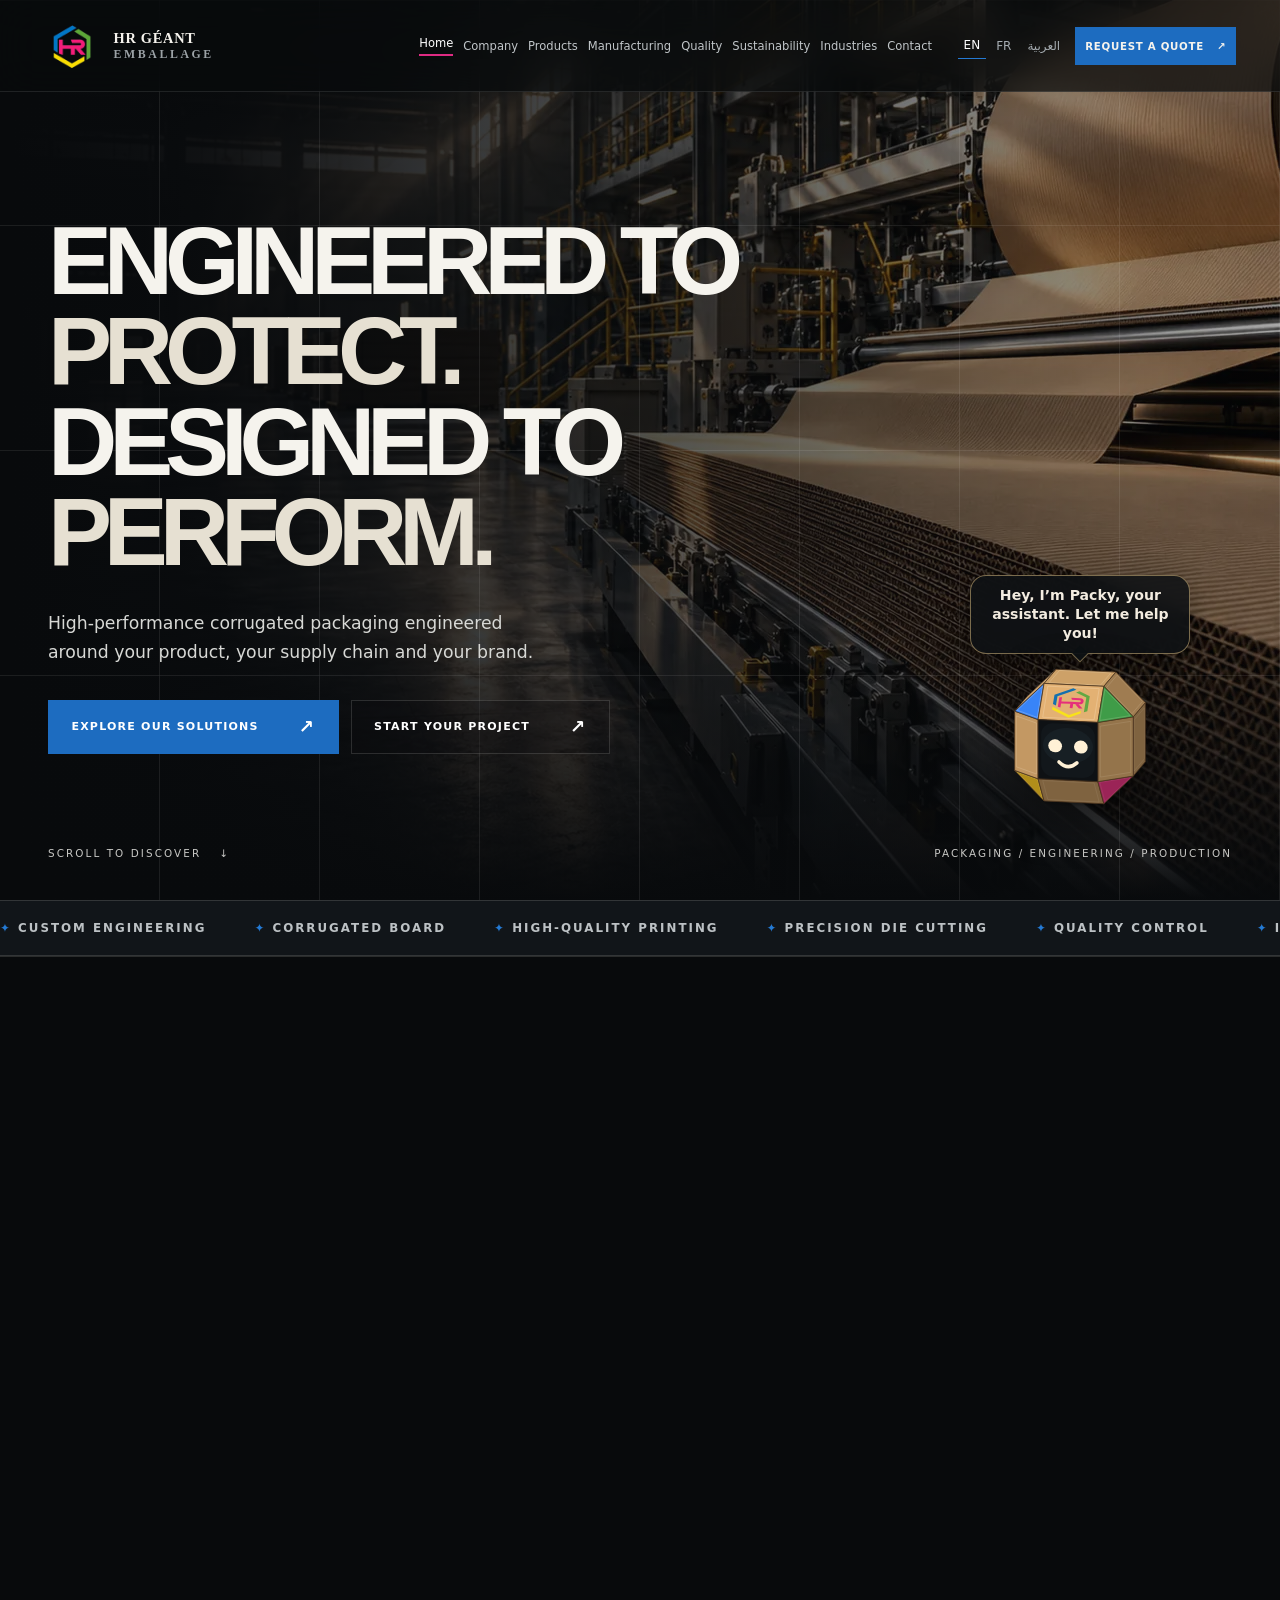
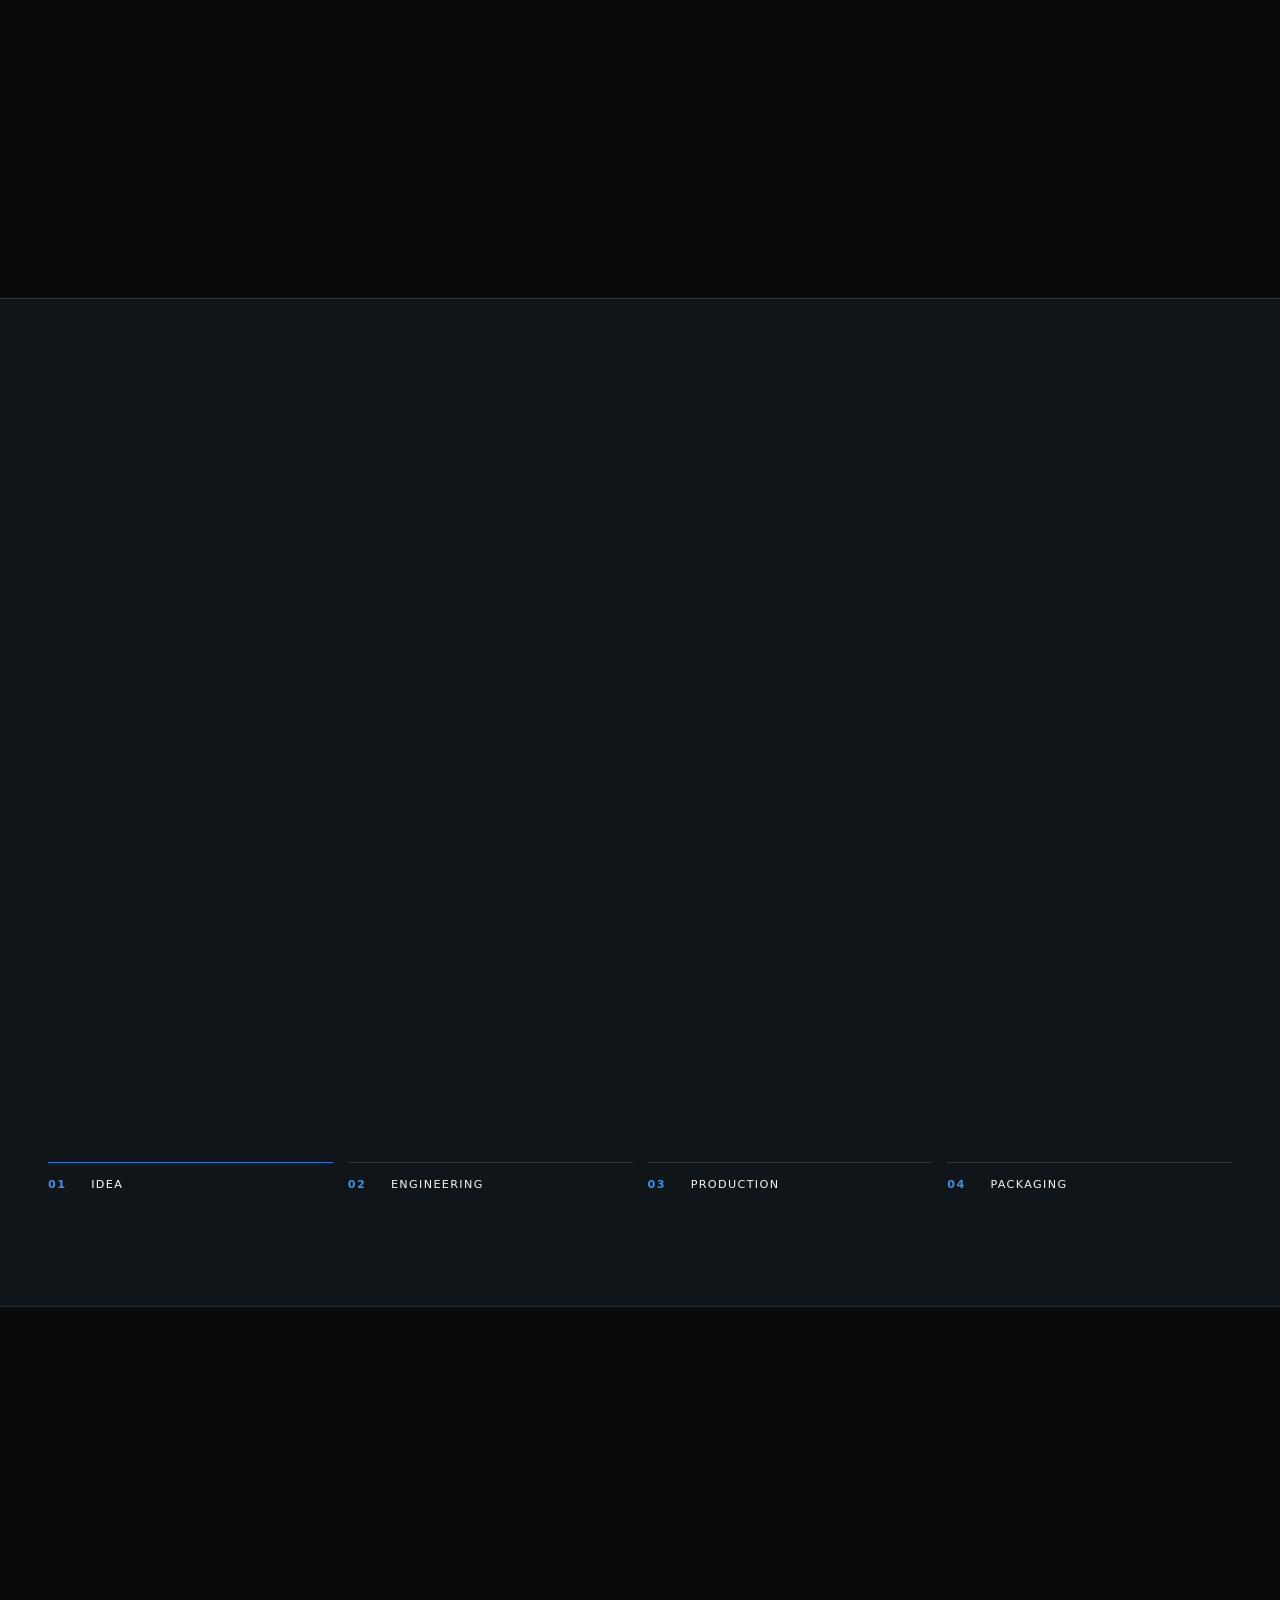
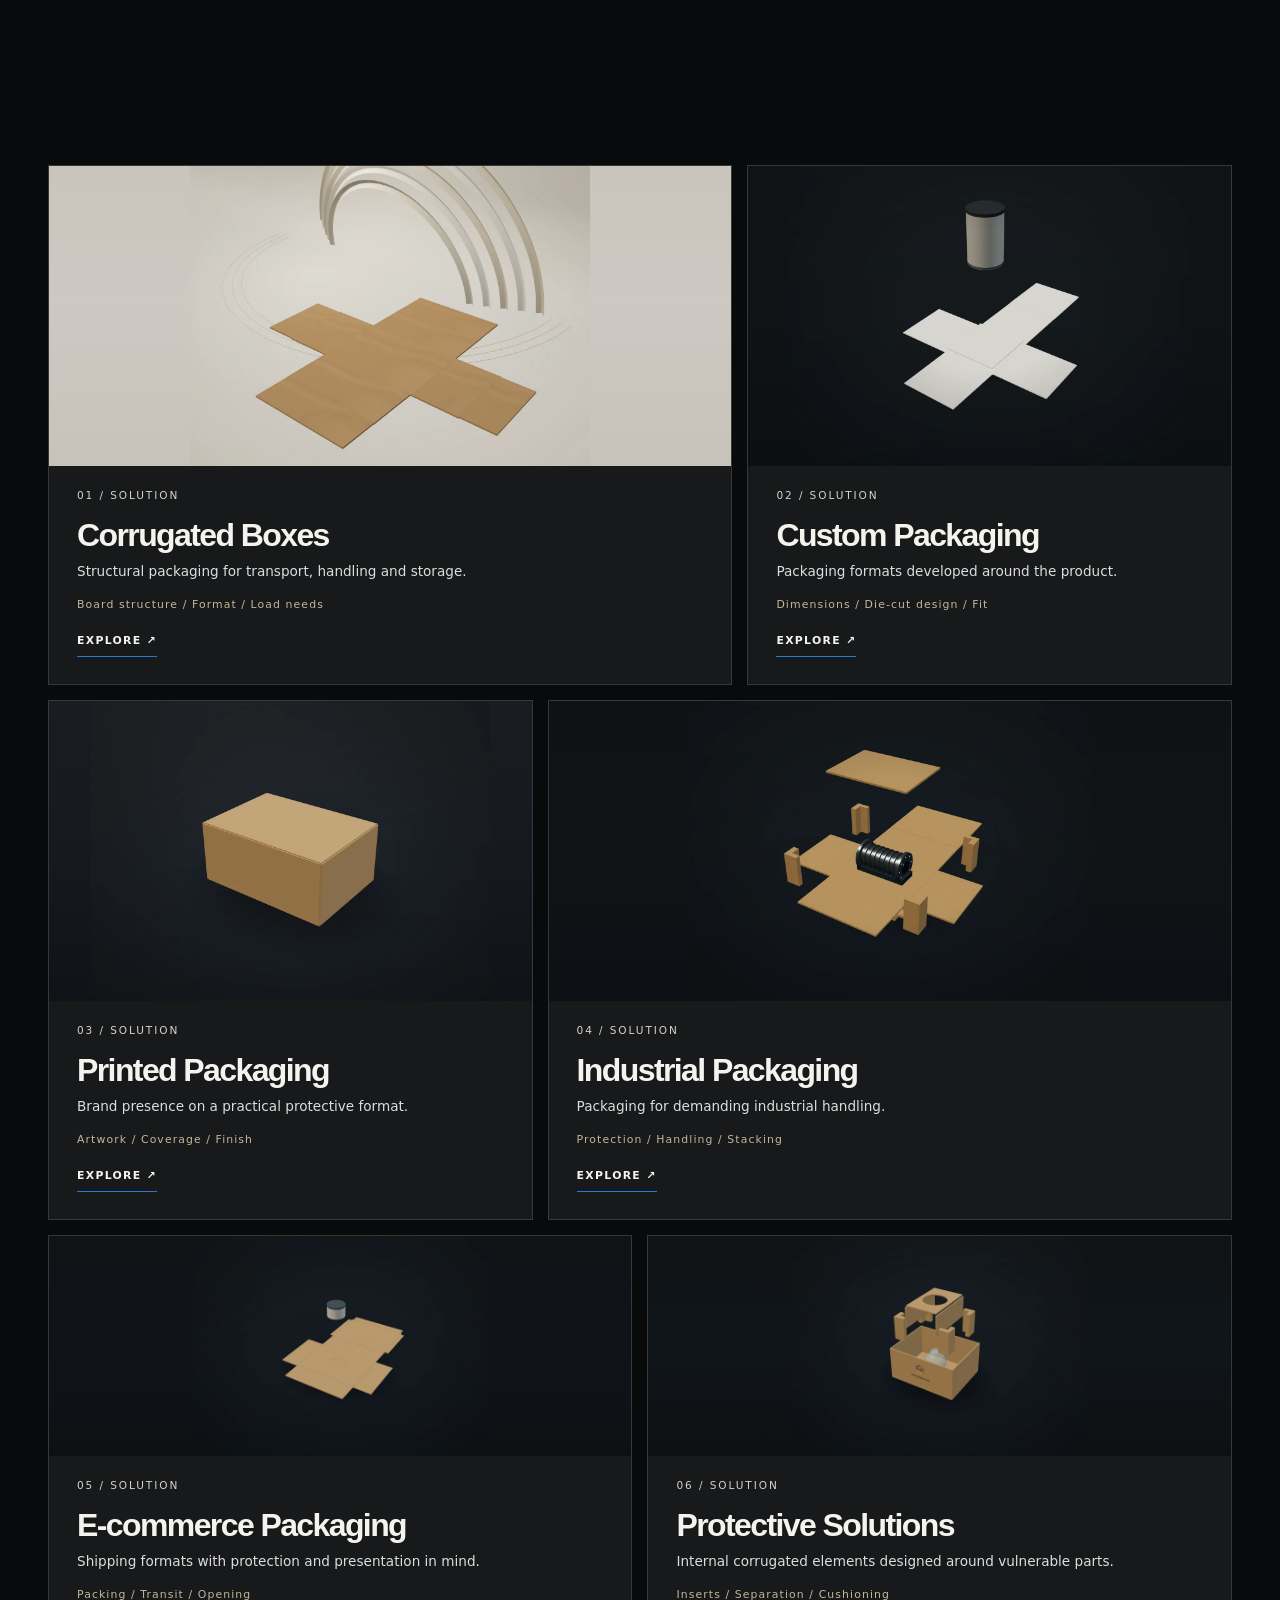
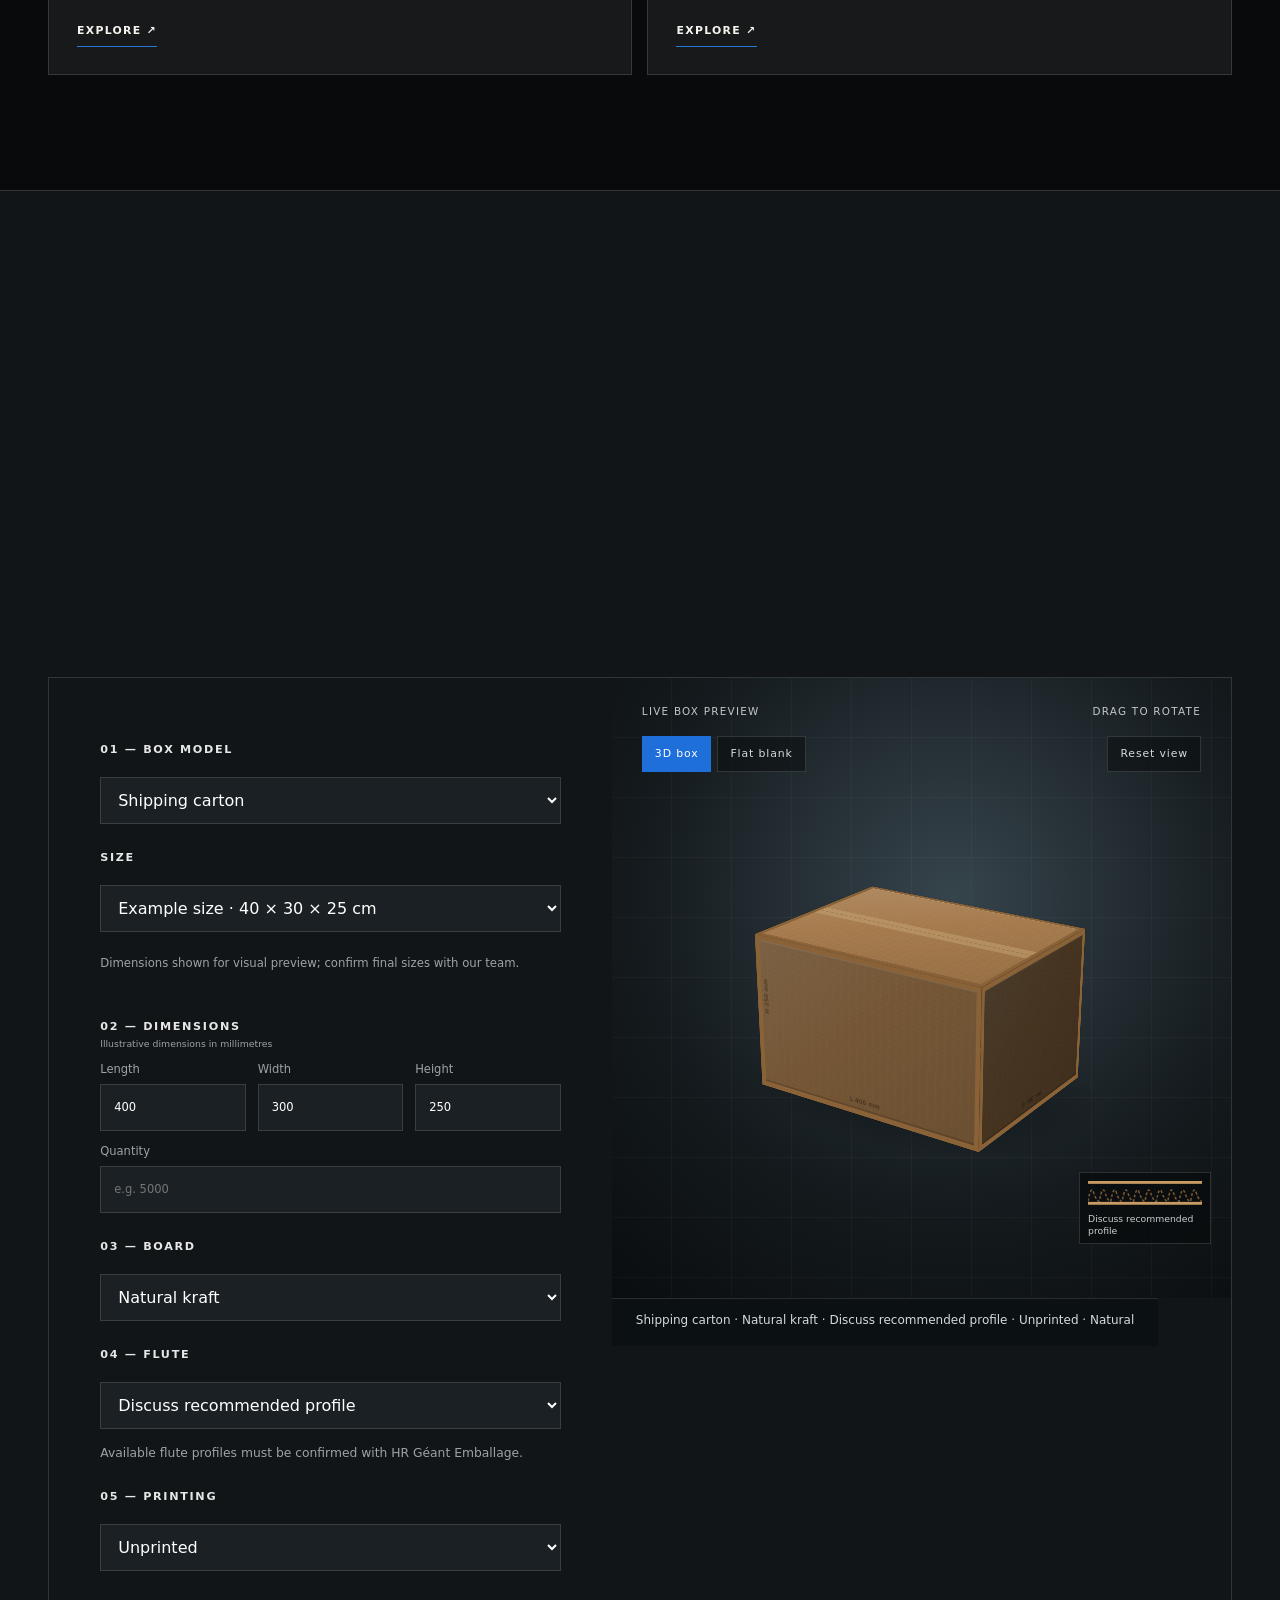
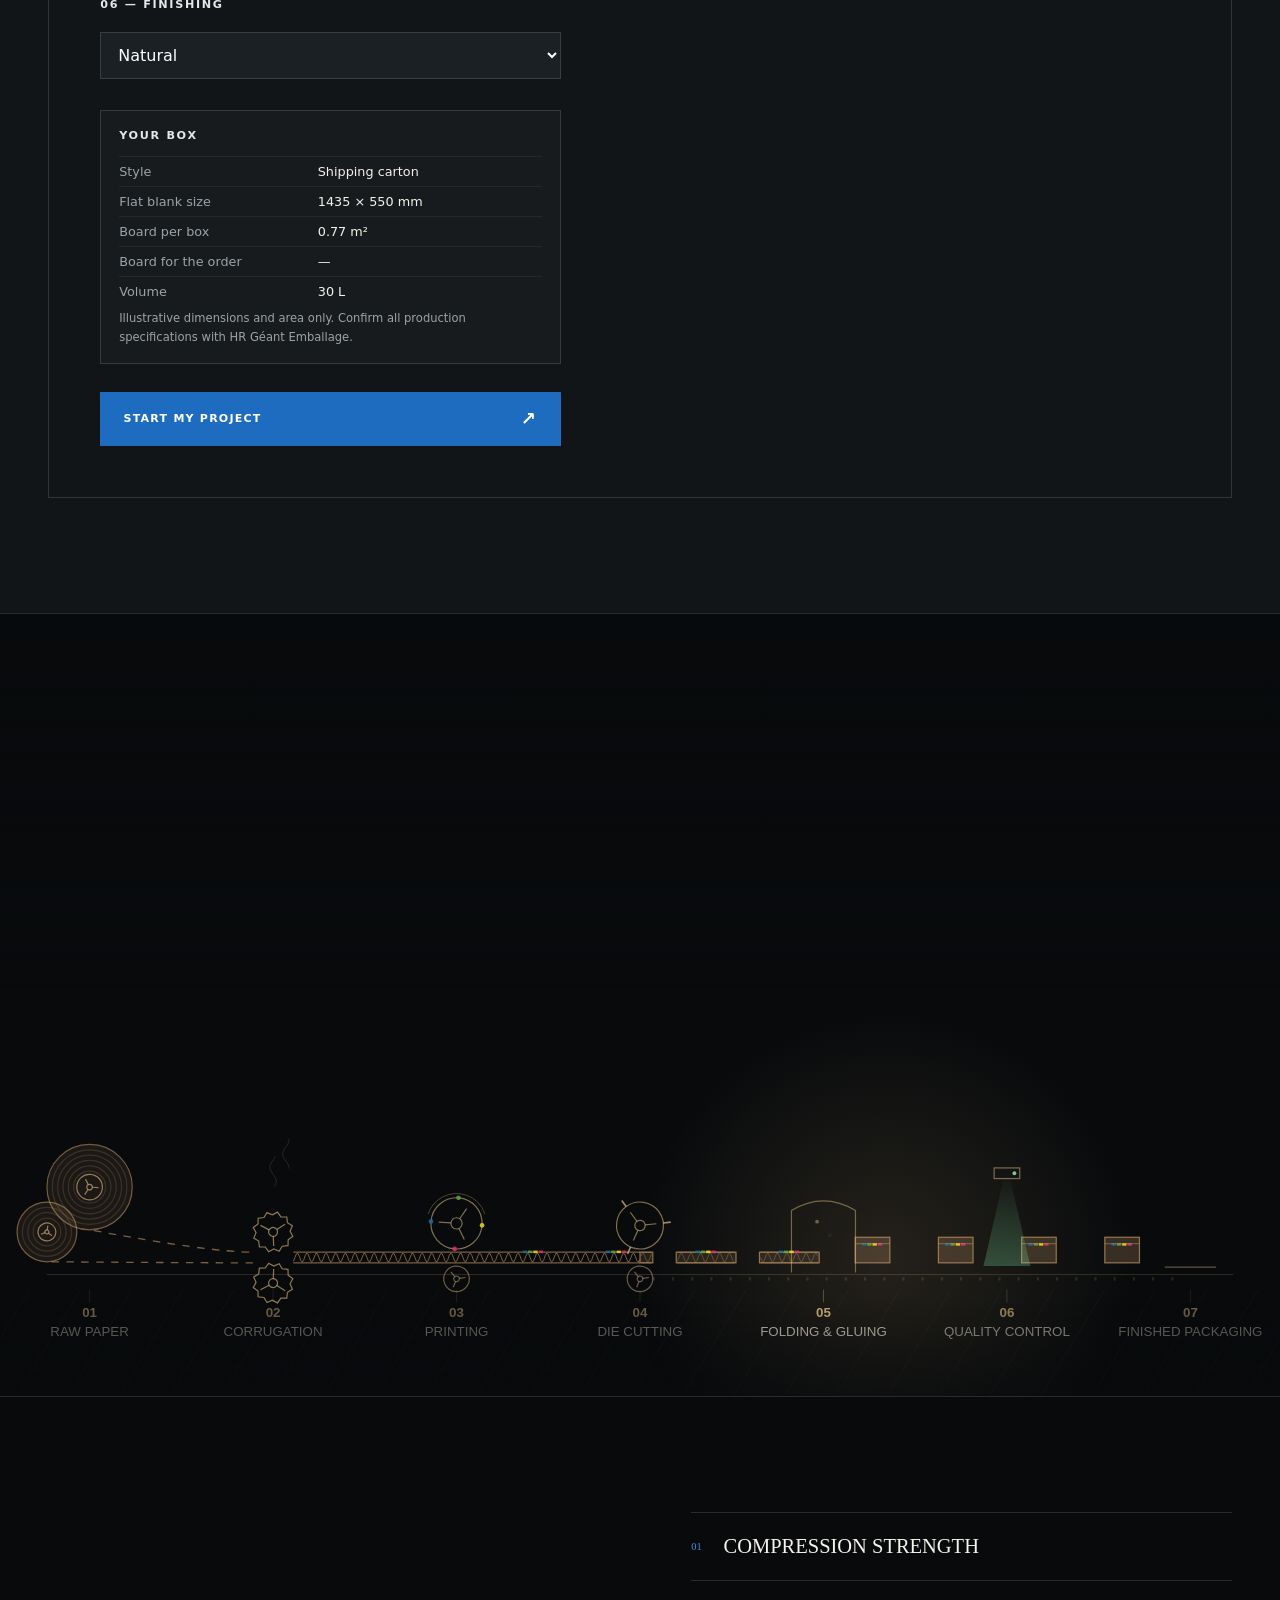
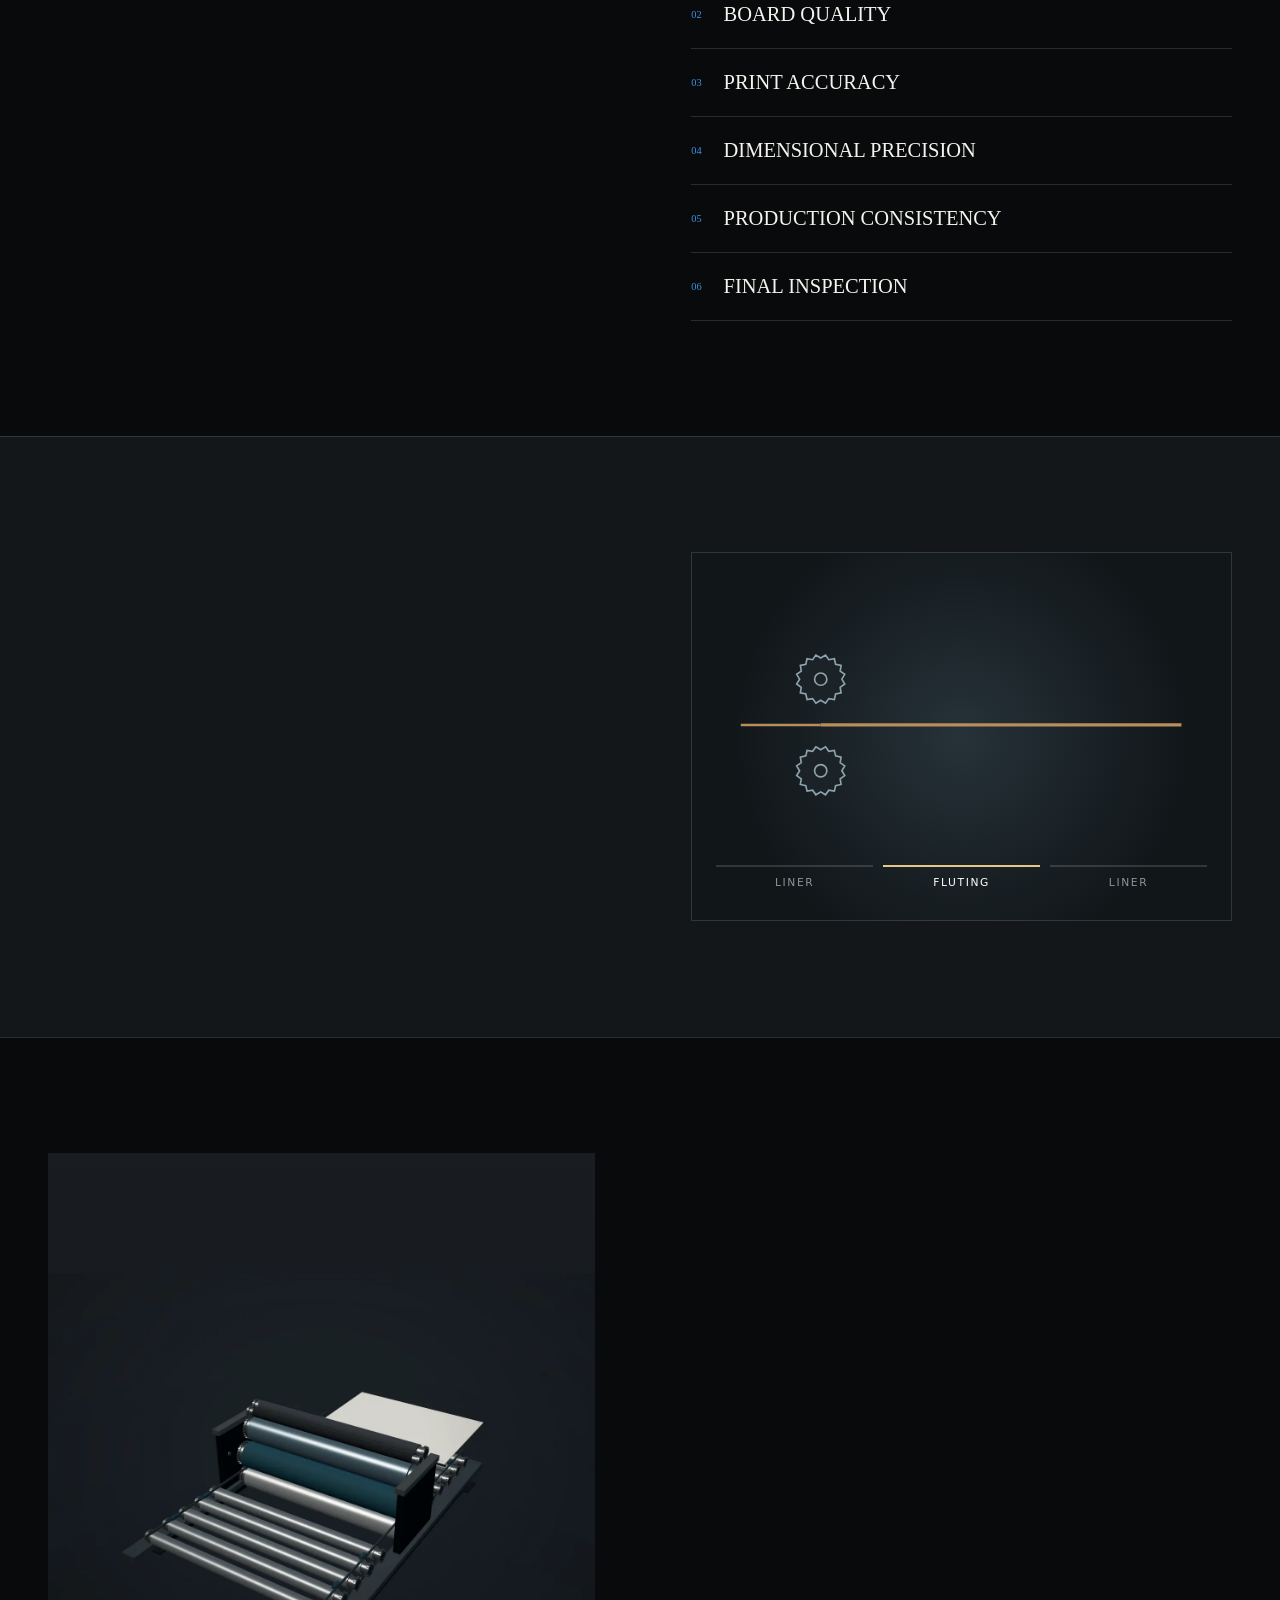
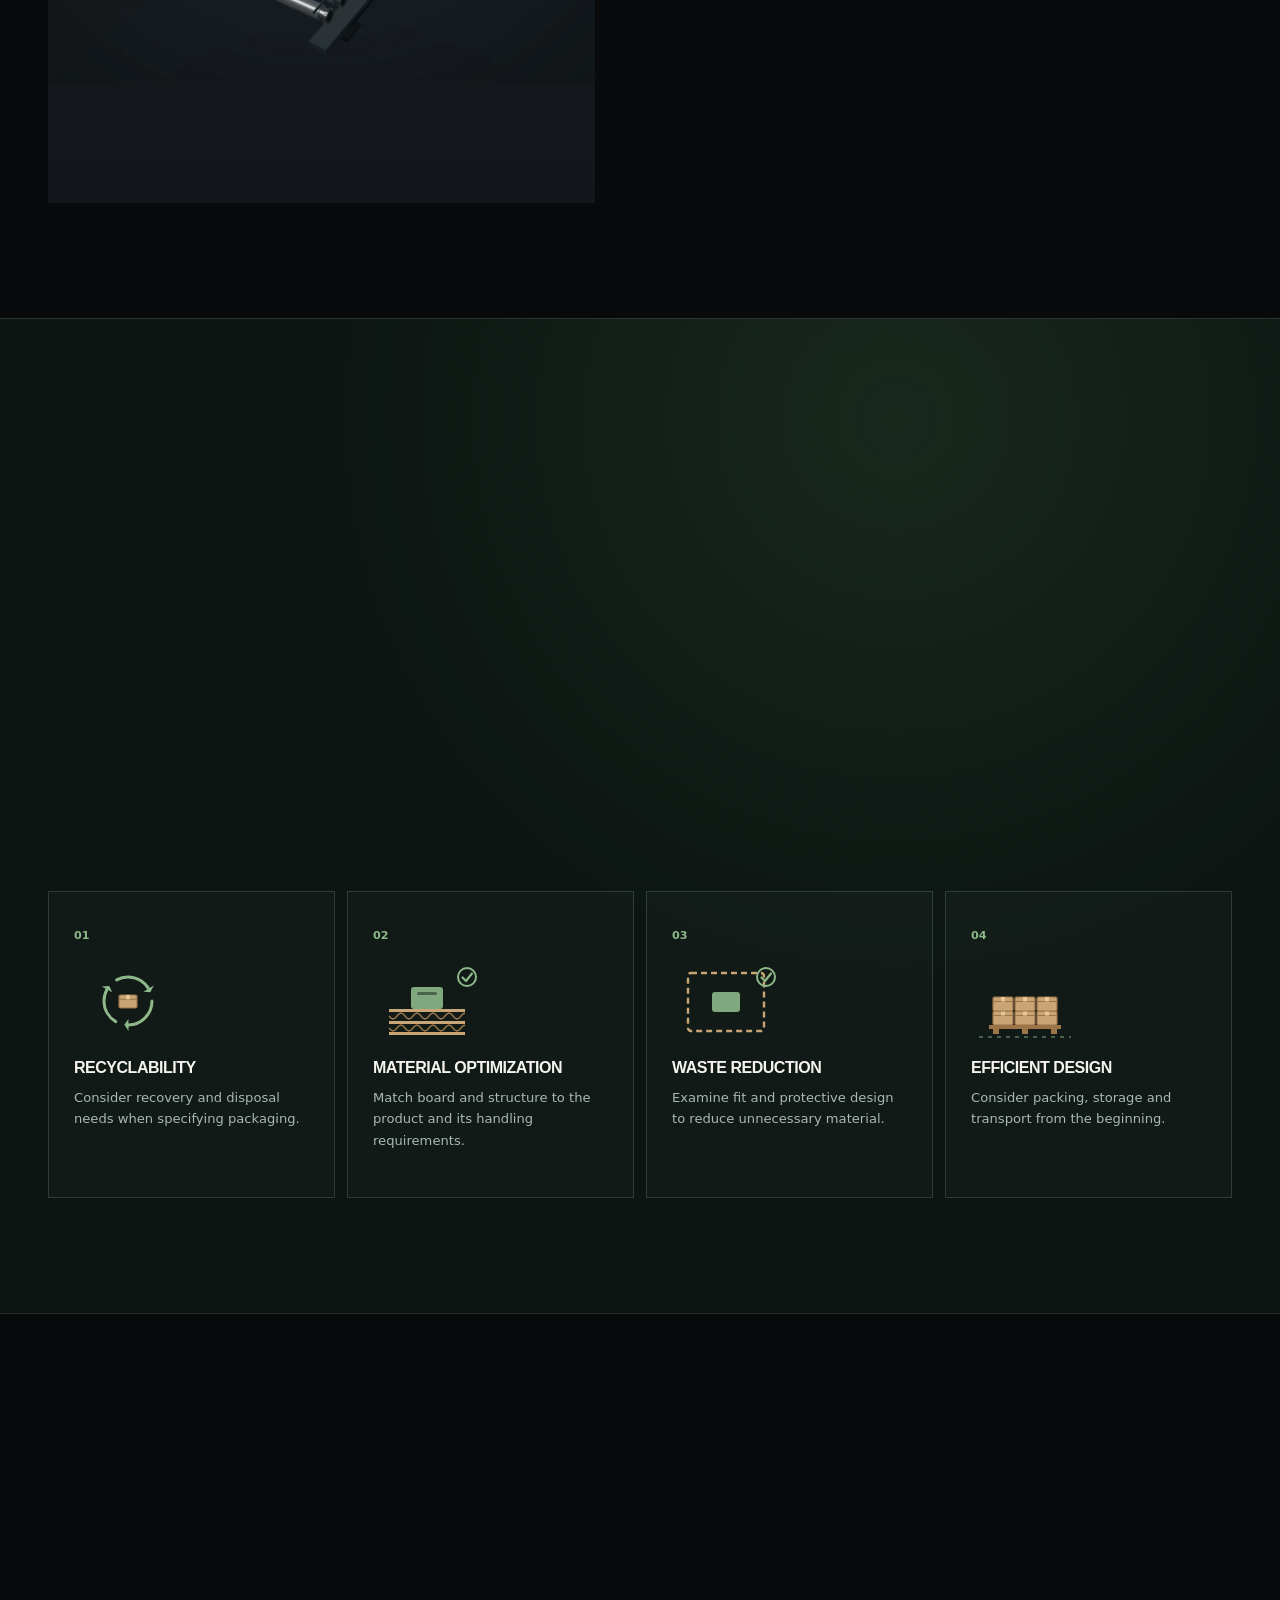
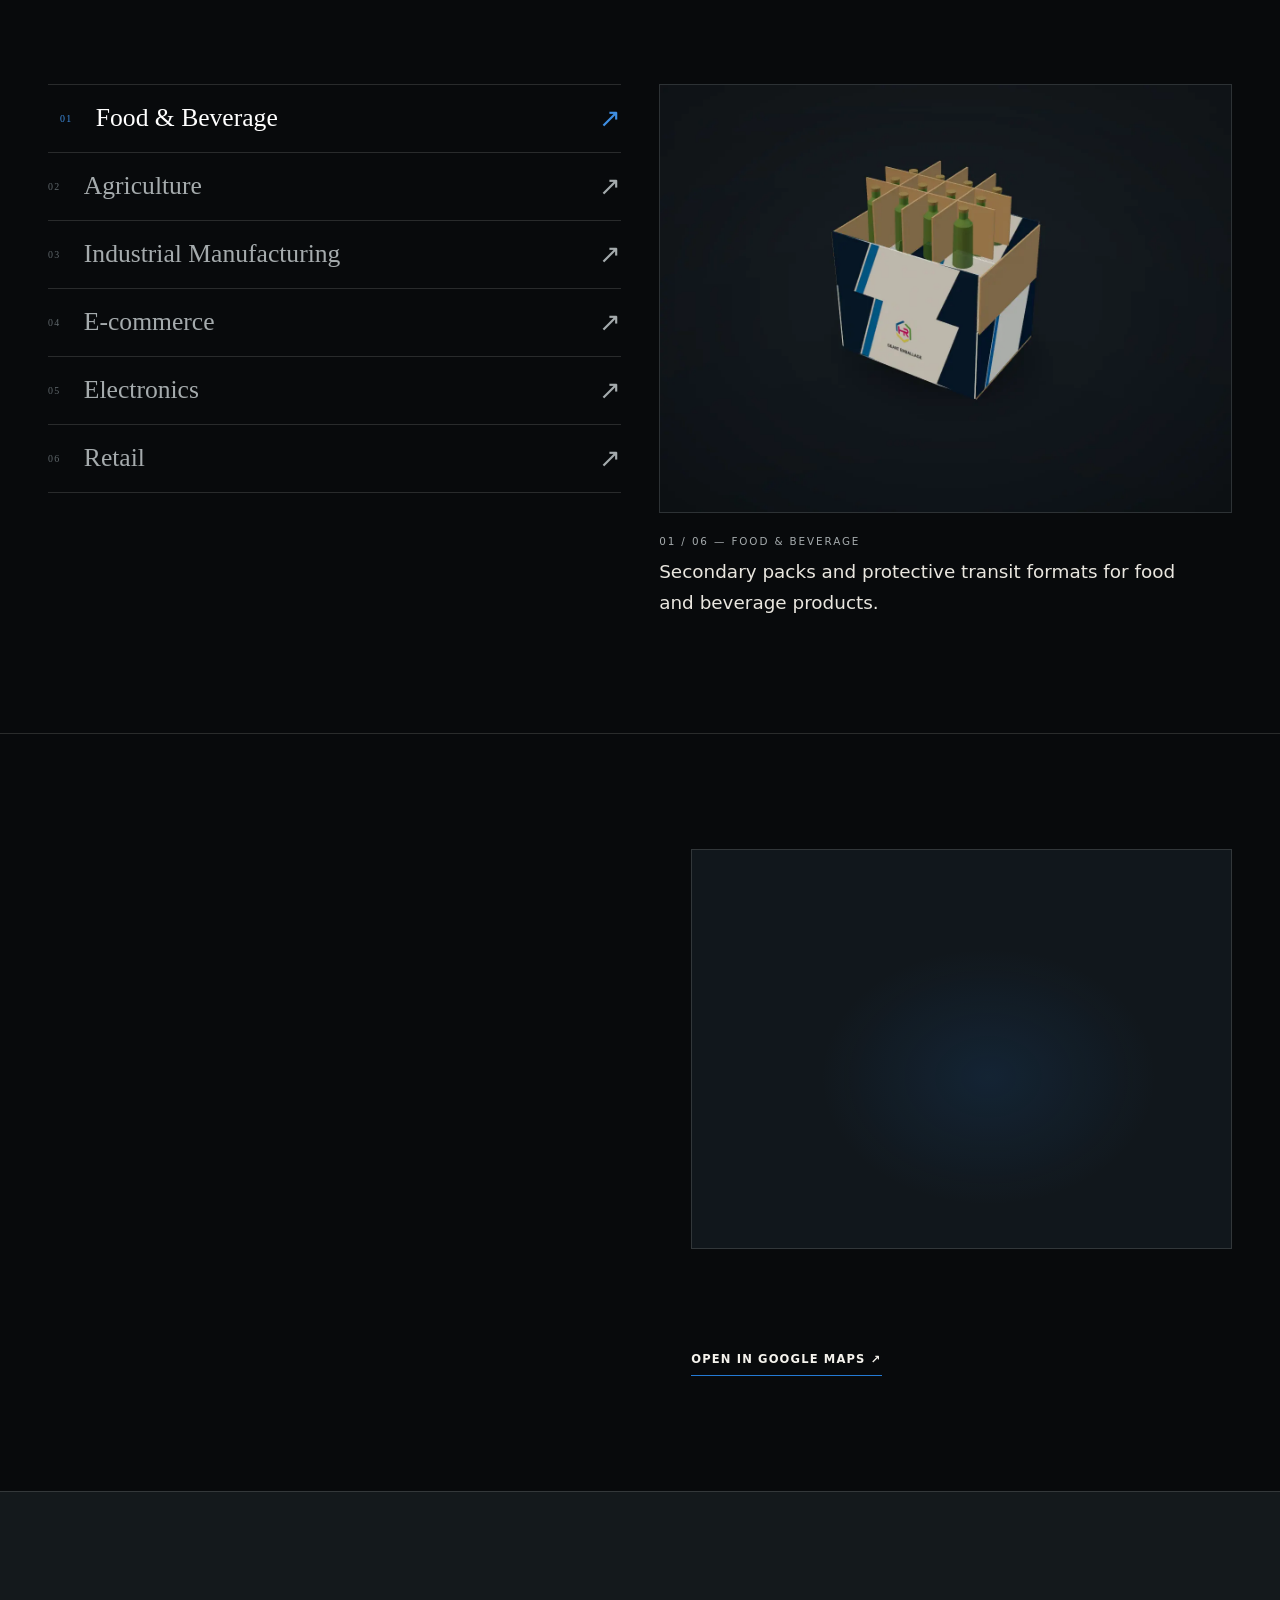
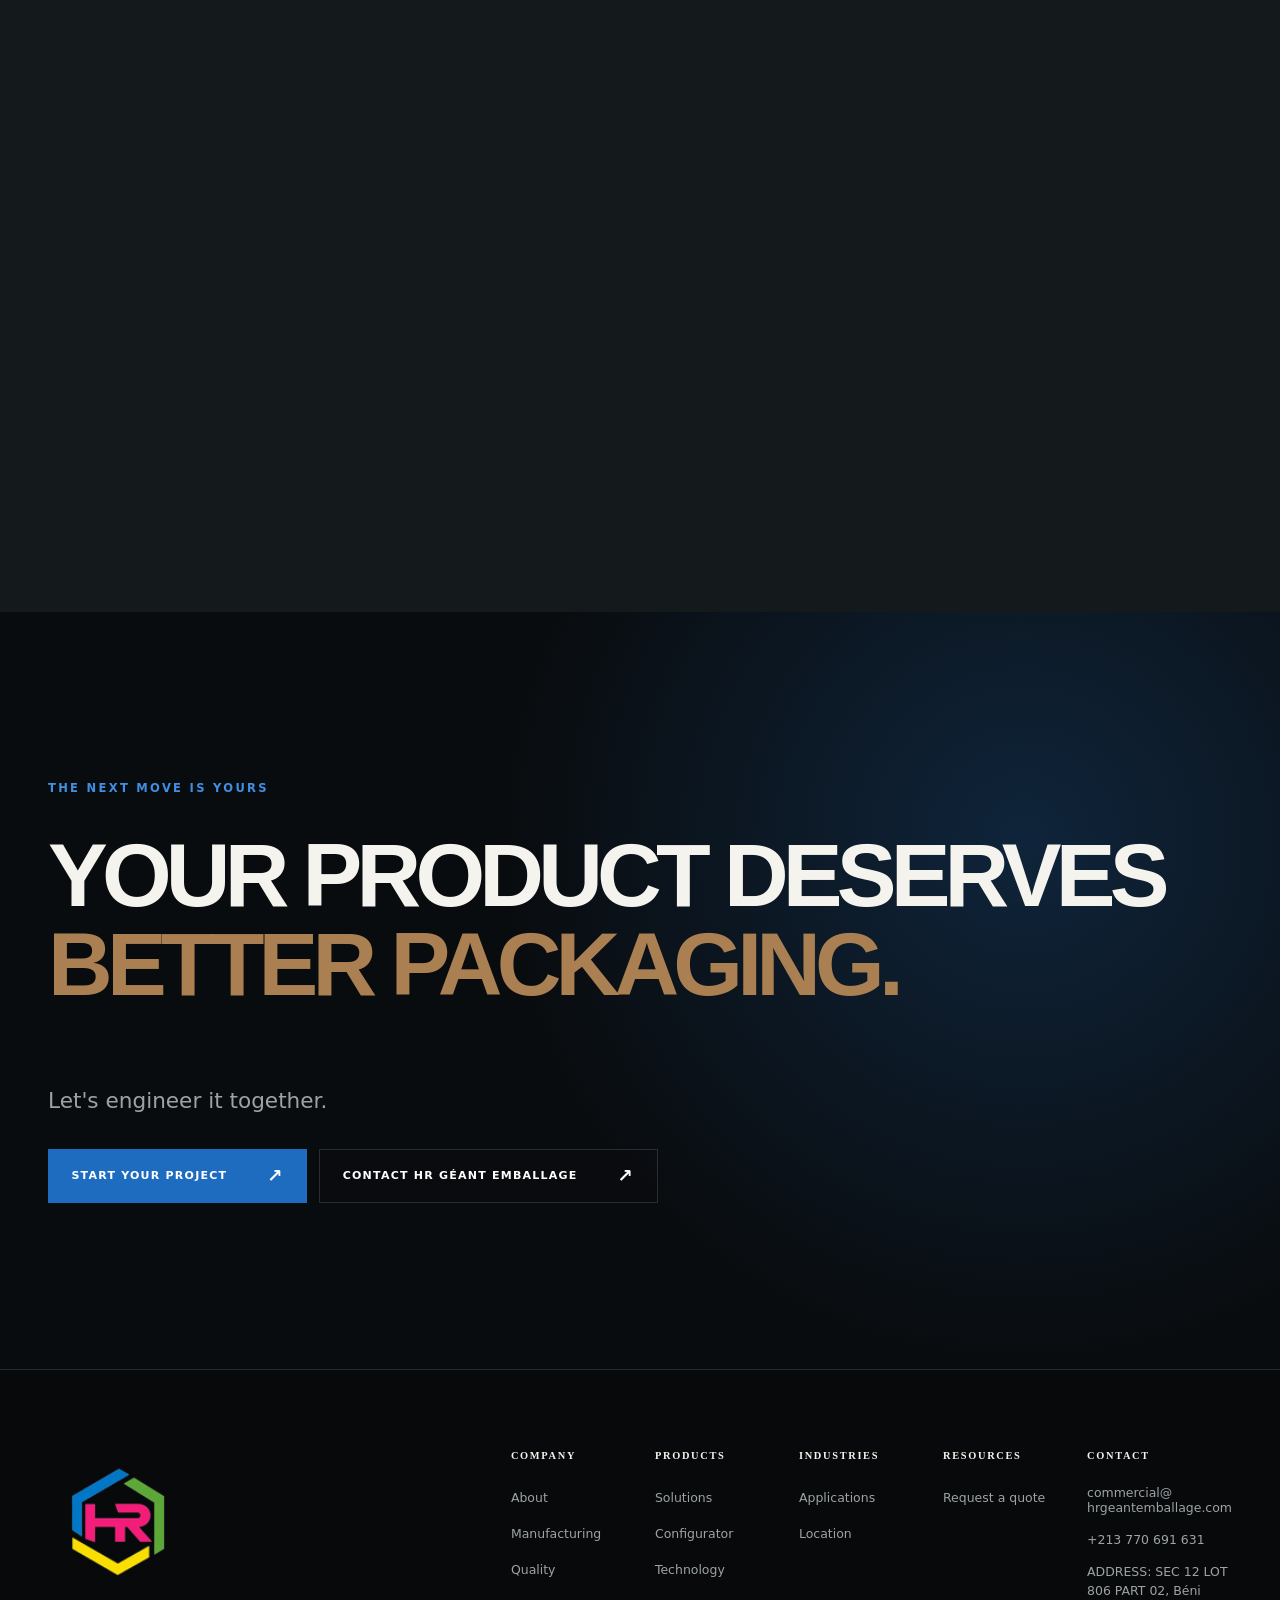
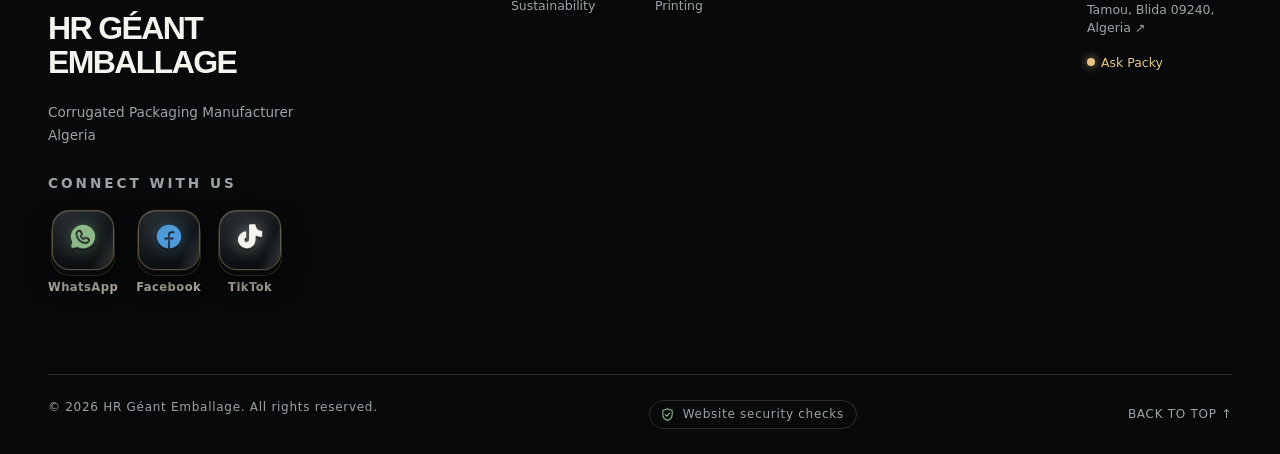
==== commit 08c0d2d2: "Use animation frames instead of the old photo; responsive fixes Every animated area (product cards, " ====
--- a/index.html
+++ b/index.html
@@ -7,7 +7,7 @@
   <link rel="canonical" href="https://www.hrgeantemballage.com/">
   <meta property="og:type" content="website"><meta property="og:title" content="Corrugated Box Manufacturer in Algeria | HR Géant Emballage"><meta property="og:description" content="Corrugated box manufacturer in Béni Tamou, Blida, Algeria. Explore custom, printed and industrial packaging, then contact HR Géant Emballage for a quote."><meta property="og:url" content="https://www.hrgeantemballage.com/"><meta property="og:image" content="https://www.hrgeantemballage.com/assets/images/hr-geant-emballage-social.jpg">
   <meta name="twitter:card" content="summary_large_image"><meta name="twitter:title" content="Corrugated Box Manufacturer in Algeria | HR Géant Emballage"><meta name="twitter:description" content="Corrugated box manufacturer in Béni Tamou, Blida, Algeria. Explore custom, printed and industrial packaging, then contact HR Géant Emballage for a quote."><meta name="twitter:image" content="https://www.hrgeantemballage.com/assets/images/hr-geant-emballage-social.jpg">
-  <meta name="theme-color" content="#080a0c"><link rel="icon" href="assets/logo.png" type="image/png"><link rel="preload" as="image" href="assets/images/hero-factory.webp"><link rel="stylesheet" href="assets/css/style.css?v=20261009apps"><script defer src="assets/js/main.js?v=20261009apps"></script>
+  <meta name="theme-color" content="#080a0c"><link rel="icon" href="assets/logo.png" type="image/png"><link rel="preload" as="image" href="assets/images/hero-factory.webp"><link rel="stylesheet" href="assets/css/style.css?v=20261009frames"><script defer src="assets/js/main.js?v=20261009frames"></script>
   <script type="application/ld+json">{"@context":"https://schema.org","@type":["Organization","LocalBusiness"],"@id":"https://www.hrgeantemballage.com/#organization","name":"HR Géant Emballage","url":"https://www.hrgeantemballage.com/","logo":"https://www.hrgeantemballage.com/assets/logo.png","email":"commercial@hrgeantemballage.com","telephone":"+213770691631","address":{"@type":"PostalAddress","streetAddress":"SEC 12 LOT 806 PART 02","addressLocality":"Béni Tamou","addressRegion":"Blida","postalCode":"09240","addressCountry":"DZ"},"sameAs":["https://www.facebook.com/hrgeantemballage/","https://www.tiktok.com/@hr.geant.emballage"]}</script>
 <meta property="og:locale" content="en_US"><meta property="og:image:width" content="1200"><meta property="og:image:height" content="630"><meta property="og:image:alt" content="HR Géant Emballage — corrugated packaging manufactured in Algeria"><link rel="alternate" hreflang="en" href="https://www.hrgeantemballage.com/"><link rel="alternate" hreflang="fr" href="https://www.hrgeantemballage.com/fr/"><link rel="alternate" hreflang="ar" href="https://www.hrgeantemballage.com/ar/"><link rel="alternate" hreflang="x-default" href="https://www.hrgeantemballage.com/"><link rel="stylesheet" href="assets/css/manufacturing-section.css?v=20260927j"><link rel="stylesheet" href="assets/css/guide.css?v=20260930dock1"><link rel="stylesheet" href="assets/css/design-to-form.css?v=20260927m"><link rel="stylesheet" href="assets/css/technology-layers.css?v=20260929b"><link rel="stylesheet" href="assets/css/eco-principles.css?v=20260928g"><link rel="stylesheet" href="assets/css/social-3d.css?v=20260928i"><link rel="stylesheet" href="assets/css/security-checks.css?v=20260930paneldate2"></head>
 <body>
@@ -28,9 +28,9 @@
     <section class="section mfg-anim" id="manufacturing" aria-labelledby="manufacturing-title"><canvas class="mfg-canvas" aria-hidden="true"></canvas><div class="container mfg-content"><div class="section-heading reveal"><p class="eyebrow light">05 / MANUFACTURING JOURNEY</p><h2 id="manufacturing-title">MODERN MANUFACTURING<br>FOR PACKAGING<br>THAT <i>PERFORMS.</i></h2></div></div><ol class="timeline mfg-steps mfg-sr" id="timeline"><li><b>01</b><span>RAW PAPER</span></li><li><b>02</b><span>CORRUGATION</span></li><li><b>03</b><span>PRINTING</span></li><li><b>04</b><span>DIE CUTTING</span></li><li><b>05</b><span>FOLDING &amp; GLUING</span></li><li><b>06</b><span>QUALITY CONTROL</span></li><li><b>07</b><span>FINISHED PACKAGING</span></li></ol></section>
     <section class="section quality" id="quality"><div class="container quality-grid"><div class="section-heading reveal"><p class="eyebrow">06 / QUALITY CONSIDERATIONS</p><h2>PRECISION<br>AT EVERY <i>STAGE.</i></h2><p>Quality considerations for packaging designed around your product and supply chain.</p></div><div class="quality-list"><div><span>01</span> COMPRESSION STRENGTH</div><div><span>02</span> BOARD QUALITY</div><div><span>03</span> PRINT ACCURACY</div><div><span>04</span> DIMENSIONAL PRECISION</div><div><span>05</span> PRODUCTION CONSISTENCY</div><div><span>06</span> FINAL INSPECTION</div></div></div></section>
     <section class="section technology" id="technology"><div class="container technology-grid"><div class="section-heading reveal"><p class="eyebrow">07 / CORRUGATED TECHNOLOGY</p><h2>STRENGTH<br>IN THE <i>LAYERS.</i></h2><p>Corrugated board combines flat liners with a shaped fluting layer. The board specification should follow the load, handling and print requirements.</p></div><div class="board-diagram" role="img" aria-label="Illustration of corrugated board with top liner, fluting and bottom liner"><div class="board-liner"></div><div class="board-flute"></div><div class="board-liner"></div><div class="board-labels"><span>LINER</span><span>FLUTING</span><span>LINER</span></div></div></div></section>
-    <section class="section printing" id="printing-section"><div class="container printing-grid"><div class="printing-image printing-image--video"><video class="printing-video" poster="assets/images/corrugated-boxes.webp" autoplay muted loop playsinline preload="metadata" disablepictureinpicture disableremoteplayback aria-label="Animation: a paperboard sheet runs through an offset press and becomes a printed HR GEANT EMBALLAGE box"><source src="assets/videos/print-brand.mp4" type="video/mp4" media="(prefers-reduced-motion: no-preference)"><img src="assets/images/corrugated-boxes.webp" loading="lazy" width="1400" height="900" alt="Kraft packaging and corrugated board in a dark product studio"></video></div><div class="section-heading reveal"><p class="eyebrow">08 / PRINT &amp; BRAND</p><h2>YOUR BRAND.<br>PRINTED WITH<br><i>PRECISION.</i></h2><p>Packaging can become a strong physical expression of your brand. Share your artwork and application so the appropriate print route can be assessed.</p></div></div></section>
+    <section class="section printing" id="printing-section"><div class="container printing-grid"><div class="printing-image printing-image--video"><video class="printing-video" poster="assets/videos/frames/print-brand-poster.webp" autoplay muted loop playsinline preload="metadata" disablepictureinpicture disableremoteplayback aria-label="Animation: a paperboard sheet runs through an offset press and becomes a printed HR GEANT EMBALLAGE box"><source src="assets/videos/print-brand.mp4" type="video/mp4" media="(prefers-reduced-motion: no-preference)"><img src="assets/videos/frames/print-brand-still.webp" loading="lazy" width="1280" height="960" alt="A printed HR GEANT EMBALLAGE box produced on an offset press"></video></div><div class="section-heading reveal"><p class="eyebrow">08 / PRINT &amp; BRAND</p><h2>YOUR BRAND.<br>PRINTED WITH<br><i>PRECISION.</i></h2><p>Packaging can become a strong physical expression of your brand. Share your artwork and application so the appropriate print route can be assessed.</p></div></div></section>
     <section class="section sustainability" id="sustainability"><div class="container"><div class="section-heading reveal"><p class="eyebrow">09 / RESPONSIBLE DESIGN</p><h2>BETTER PACKAGING.<br>A MORE <i>RESPONSIBLE</i><br>FUTURE.</h2><p>Thoughtful design can use material more efficiently and consider the full packaging journey. Ask our team about material options and end-of-life guidance for your application.</p></div><div class="principle-grid"><article><b>01</b><h3>RECYCLABILITY</h3><p>Consider recovery and disposal needs when specifying packaging.</p></article><article><b>02</b><h3>MATERIAL OPTIMIZATION</h3><p>Match board and structure to the product and its handling requirements.</p></article><article><b>03</b><h3>WASTE REDUCTION</h3><p>Examine fit and protective design to reduce unnecessary material.</p></article><article><b>04</b><h3>EFFICIENT DESIGN</h3><p>Consider packing, storage and transport from the beginning.</p></article></div></div></section>
-    <section class="section industries" id="industries"><div class="container"><div class="section-heading reveal"><p class="eyebrow">10 / APPLICATIONS</p><h2>BUILT FOR<br><i>YOUR WORLD.</i></h2></div><div class="industry-layout"><div class="industry-list" id="industry-list"><button type="button" class="selected" data-detail="Secondary packs and protective transit formats for food and beverage products.">Food &amp; Beverage <span>↗</span></button><button type="button" data-detail="Packaging concepts for agricultural produce and handling needs.">Agriculture <span>↗</span></button><button type="button" data-detail="Industrial transit packs built around product dimensions.">Industrial Manufacturing <span>↗</span></button><button type="button" data-detail="Right-sized shipping boxes and unboxing experiences.">E-commerce <span>↗</span></button><button type="button" data-detail="Protective packaging for sensitive electronic products.">Electronics <span>↗</span></button><button type="button" data-detail="Shelf-ready displays and branded shipping formats.">Retail <span>↗</span></button></div><div class="industry-visual"><div class="industry-stage"><img src="assets/images/corrugated-boxes.webp" loading="lazy" width="1400" height="900" alt="Various corrugated packaging applications"></div><div class="industry-caption"><small>PACKAGING APPLICATION</small><p id="industry-detail">Secondary packs and protective transit formats for food and beverage products.</p></div></div></div></div></section>
+    <section class="section industries" id="industries"><div class="container"><div class="section-heading reveal"><p class="eyebrow">10 / APPLICATIONS</p><h2>BUILT FOR<br><i>YOUR WORLD.</i></h2></div><div class="industry-layout"><div class="industry-list" id="industry-list"><button type="button" class="selected" data-detail="Secondary packs and protective transit formats for food and beverage products.">Food &amp; Beverage <span>↗</span></button><button type="button" data-detail="Packaging concepts for agricultural produce and handling needs.">Agriculture <span>↗</span></button><button type="button" data-detail="Industrial transit packs built around product dimensions.">Industrial Manufacturing <span>↗</span></button><button type="button" data-detail="Right-sized shipping boxes and unboxing experiences.">E-commerce <span>↗</span></button><button type="button" data-detail="Protective packaging for sensitive electronic products.">Electronics <span>↗</span></button><button type="button" data-detail="Shelf-ready displays and branded shipping formats.">Retail <span>↗</span></button></div><div class="industry-visual"><div class="industry-stage"><img src="assets/videos/frames/app-food-beverage-still.webp" loading="lazy" width="1280" height="960" alt="Food and beverage carton with bottles and dividers"></div><div class="industry-caption"><small>PACKAGING APPLICATION</small><p id="industry-detail">Secondary packs and protective transit formats for food and beverage products.</p></div></div></div></div></section>
     
     <section class="section location" id="location"><div class="container location-grid"><div class="section-heading reveal"><p class="eyebrow">11 / WHERE WE ARE</p><h2>ROOTED IN<br><i>ALGERIA.</i></h2><p>Talk to us about your packaging needs and delivery requirements.</p></div><div class="map-panel map-panel-live"><iframe title="Satellite map near SARL HR Géant Emballage, Béni Tamou" src="https://www.google.com/maps/embed/v1/place?key=AIzaSyBlt3gyPqkhJZSO6As2Da5w4U6GiTUF67o&amp;q=SARL%20HR%20Geant%20Emballage%2C%20Beni%20Tamou%2C%20Blida%2C%20Algeria&amp;zoom=16&amp;maptype=satellite" loading="lazy" referrerpolicy="strict-origin-when-cross-origin" allowfullscreen></iframe></div><a class="map-open" href="https://maps.app.goo.gl/yAm1rDiVZAZTmzLy6" target="_blank" rel="noopener noreferrer">OPEN IN GOOGLE MAPS ↗</a></div></section>
     <section class="section contact" id="contact"><div class="container contact-grid"><div class="section-heading reveal"><p class="eyebrow">12 / REQUEST A QUOTE</p><h2>LET'S BUILD<br>YOUR <i>PACKAGING.</i></h2><p>Tell us about your packaging project.</p><a class="button primary" href="mailto:commercial@hrgeantemballage.com">EMAIL OUR SALES TEAM ↗</a><a class="button quiet contact-phone" href="tel:+213770691631">CALL +213 770 691 631 ↗</a><p class="contact-status" id="form-status" role="status"></p></div><form class="quote-form" id="quote-form" hidden enctype="multipart/form-data"><input class="hp-field" type="text" name="_gotcha" tabindex="-1" autocomplete="off" aria-hidden="true"><div class="form-pair"><label>Full Name <input required name="full_name" autocomplete="name" placeholder="Your name"></label><label>Company <input required name="company" autocomplete="organization" placeholder="Company name"></label></div><div class="form-pair"><label>Country <input required name="country" autocomplete="country-name" placeholder="Country"></label><label>Email <input required name="email" type="email" autocomplete="email" placeholder="name@company.com"></label></div><div class="form-pair"><label>Phone <input name="phone" type="tel" autocomplete="tel" placeholder="Include country code"></label><label>WhatsApp <input name="whatsapp" type="tel" placeholder="Include country code"></label></div><div class="form-pair"><label>Packaging Type <select name="packaging_type"><option value="">Select a type</option><option>Corrugated boxes</option><option>Custom packaging</option><option>Printed packaging</option><option>Industrial packaging</option><option>E-commerce packaging</option><option>Protective solutions</option></select></label><label>Quantity <input name="quantity" type="number" min="1" placeholder="Estimated units"></label></div><div class="form-pair"><label>Box Dimensions <input name="dimensions" id="quote-dimensions" placeholder="L × W × H in mm"></label><label>Printing Requirements <input name="printing_requirements" id="quote-printing" placeholder="Print area, colours, artwork"></label></div><label>Project Description <textarea required name="project_description" rows="5" placeholder="Product, handling, timing and other requirements"></textarea></label><label class="upload">Artwork / Technical Drawing <input name="artwork" type="file" accept=".pdf,.png,.jpg,.jpeg,.webp,.ai,.eps" aria-describedby="upload-hint"><small id="upload-hint">PDF, AI, EPS or image · maximum 10 MB</small></label><button class="button primary" type="submit">REQUEST MY QUOTATION <span>↗</span></button></form></div></section>
--- a/assets/css/style.css
+++ b/assets/css/style.css
@@ -346,3 +346,18 @@
 .industry-caption small{display:block;font-size:.65rem;letter-spacing:.18em;color:#a5abad;text-transform:uppercase}
 .industry-caption p{font-size:1.15rem;max-width:520px;margin:10px 0 0;color:#e9e6df}
 @media(prefers-reduced-motion:reduce){.industry-video{transition:none}.industry-list button:after{display:none}}
+
+/* 2026-10-09: animation stills replace the old stock photo (posters come from each video's first frame) */
+.product-card--video .product-still,.product-card--video:hover .product-still{position:absolute;inset:0;width:100%;height:100%;object-fit:contain;filter:none;transform:none}
+.printing-image--video img{object-fit:contain}
+.industry-stage img{filter:none}
+
+/* 2026-10-09: responsive fit fixes */
+/* Footer links: one per line again (a later rule made them inline-flex, so short links ran together) */
+.footer-links a{display:flex;width:fit-content;max-width:100%}
+/* Packaging Solutions grid: every desktop row now fills all 12 columns (was 10 / 10 / 8, leaving a ragged right edge) */
+@media(min-width:851px){
+  .product-card:nth-child(1),.product-card:nth-child(4){grid-column:span 7}
+  .product-card:nth-child(2),.product-card:nth-child(3){grid-column:span 5}
+  .product-card:nth-child(5),.product-card:nth-child(6){grid-column:span 6}
+}
